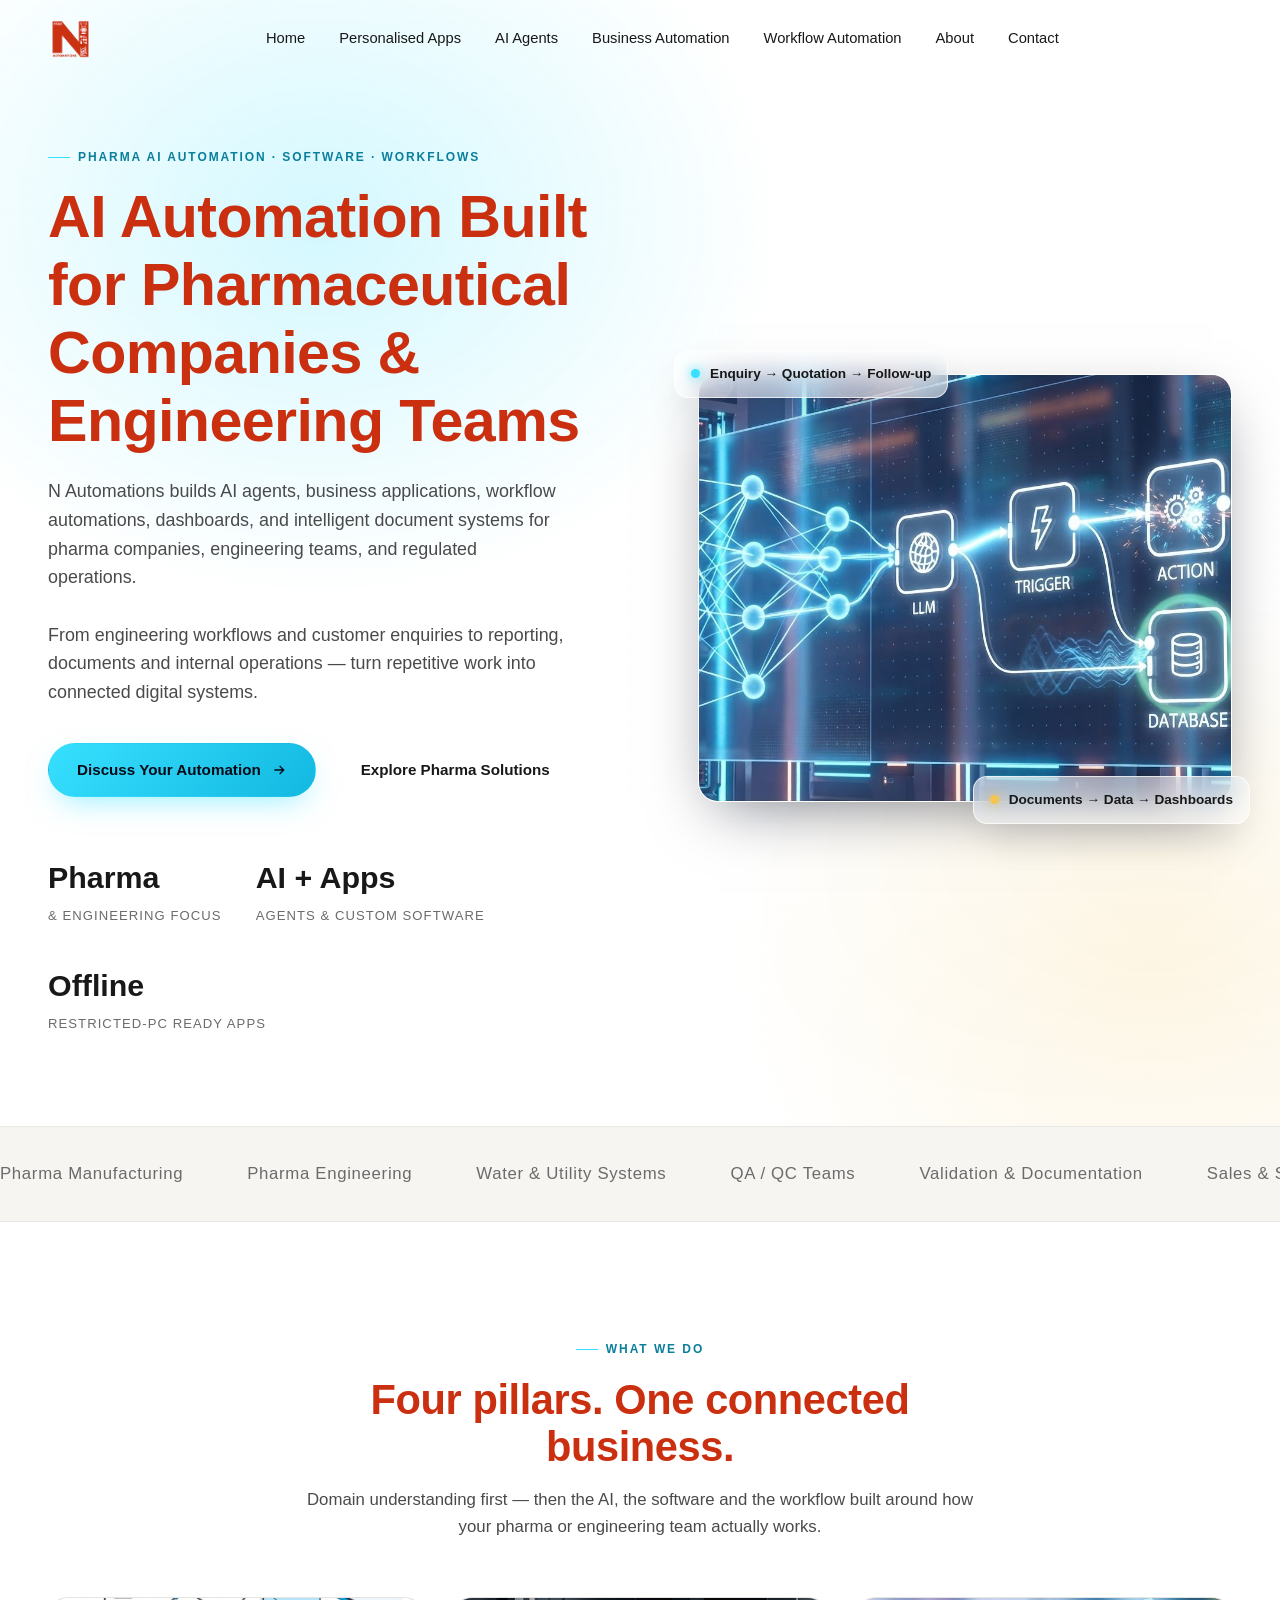
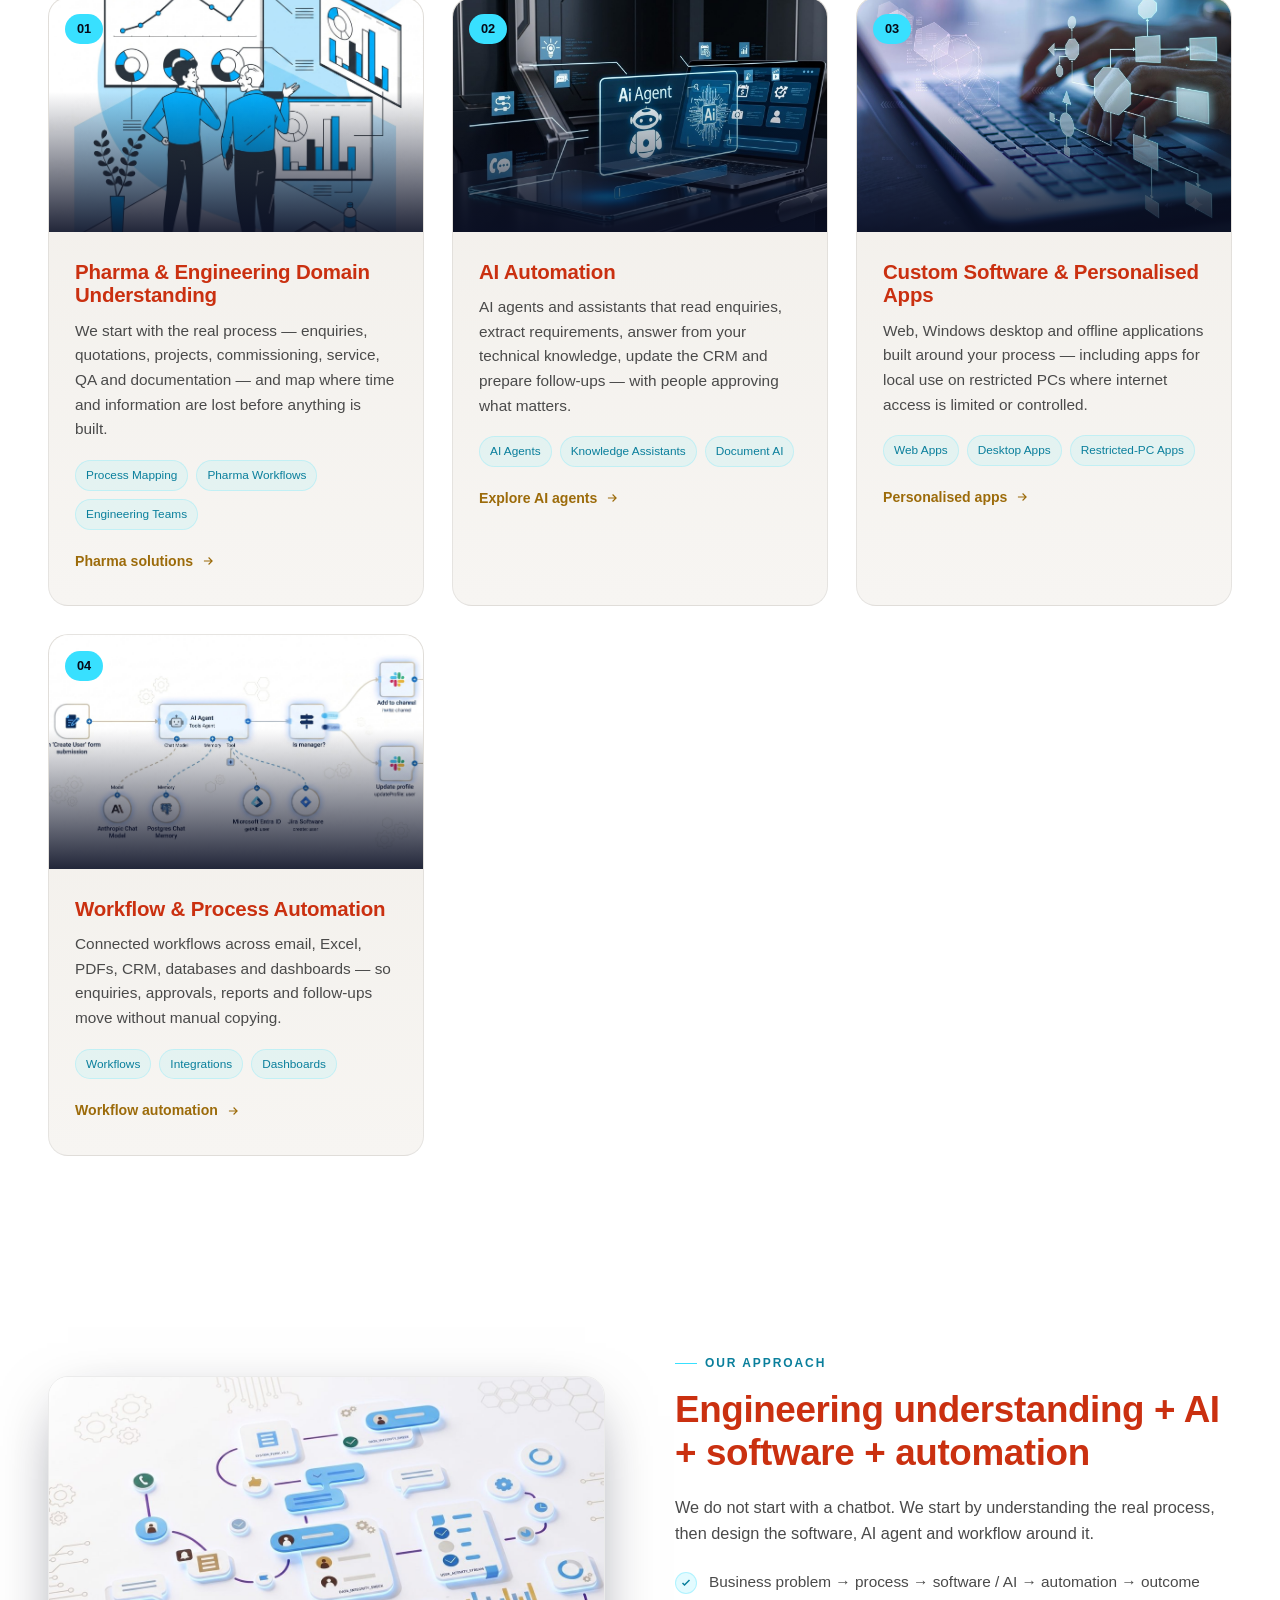
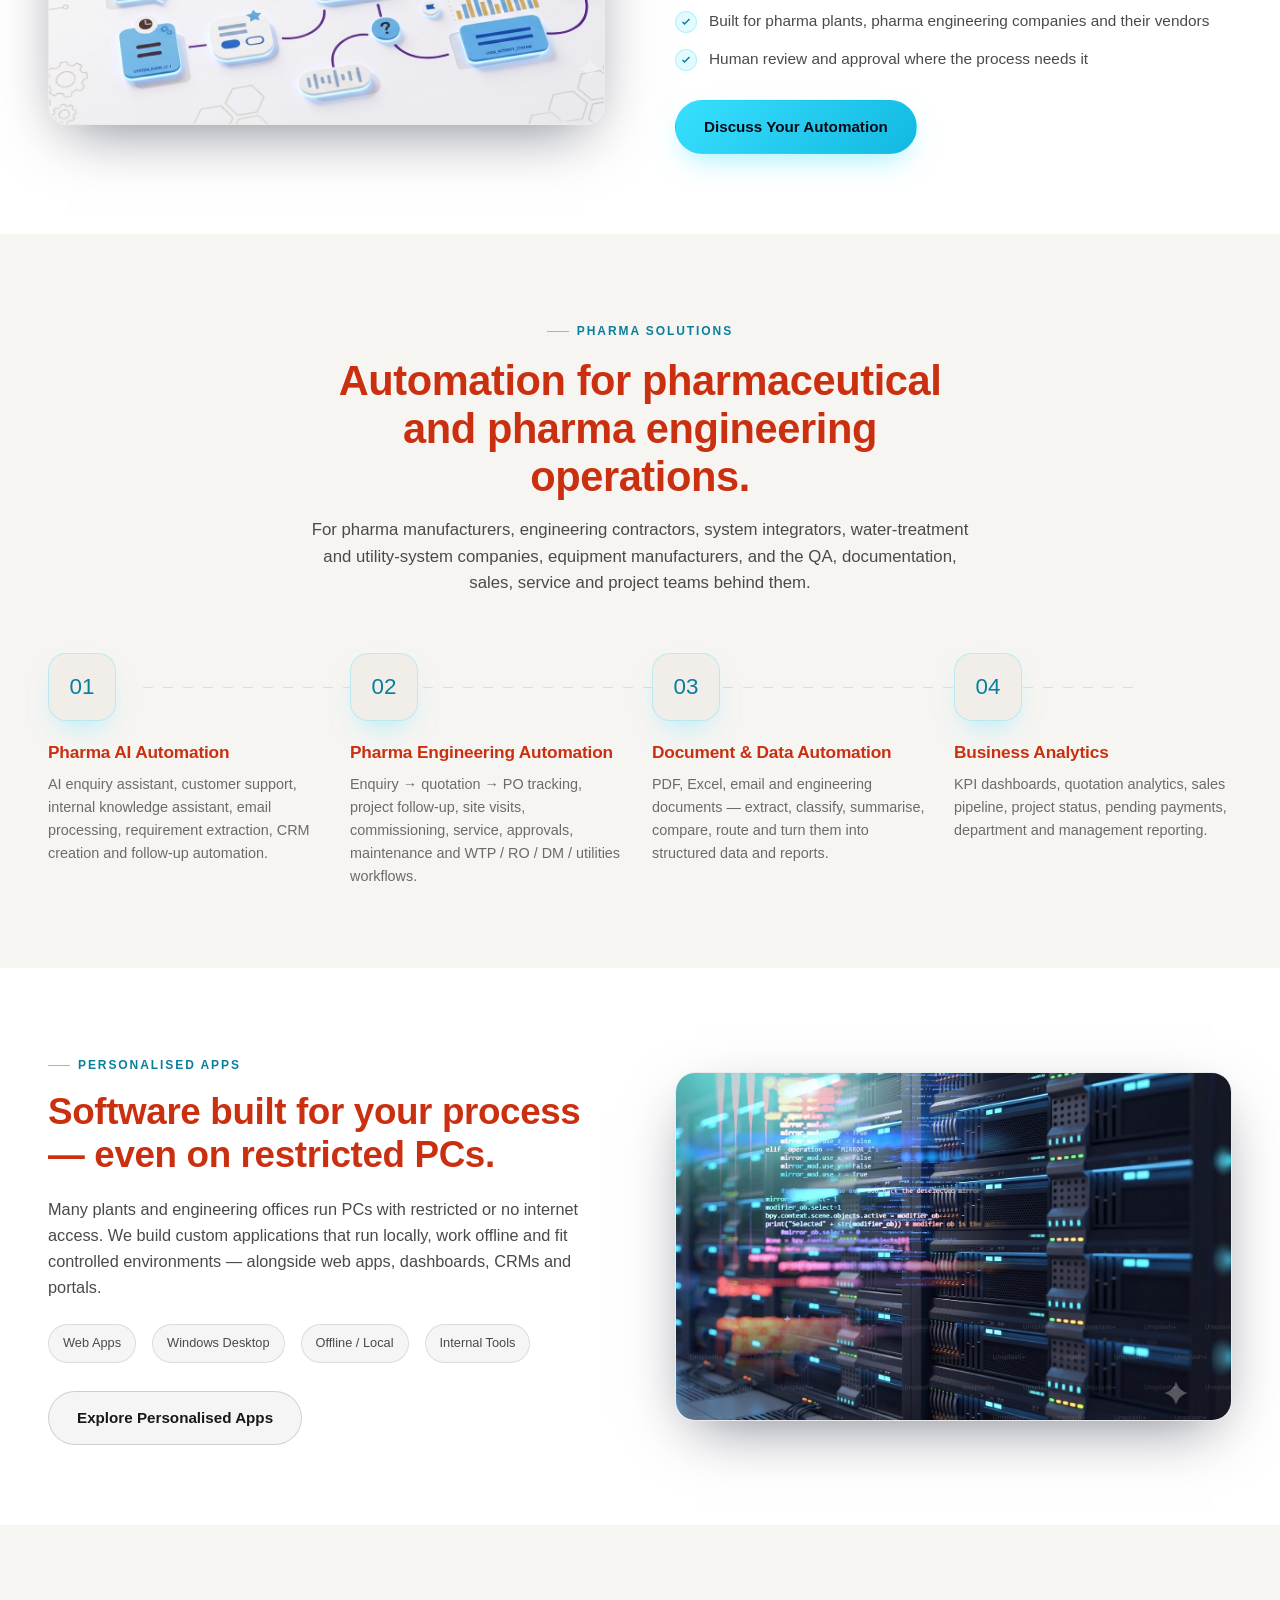
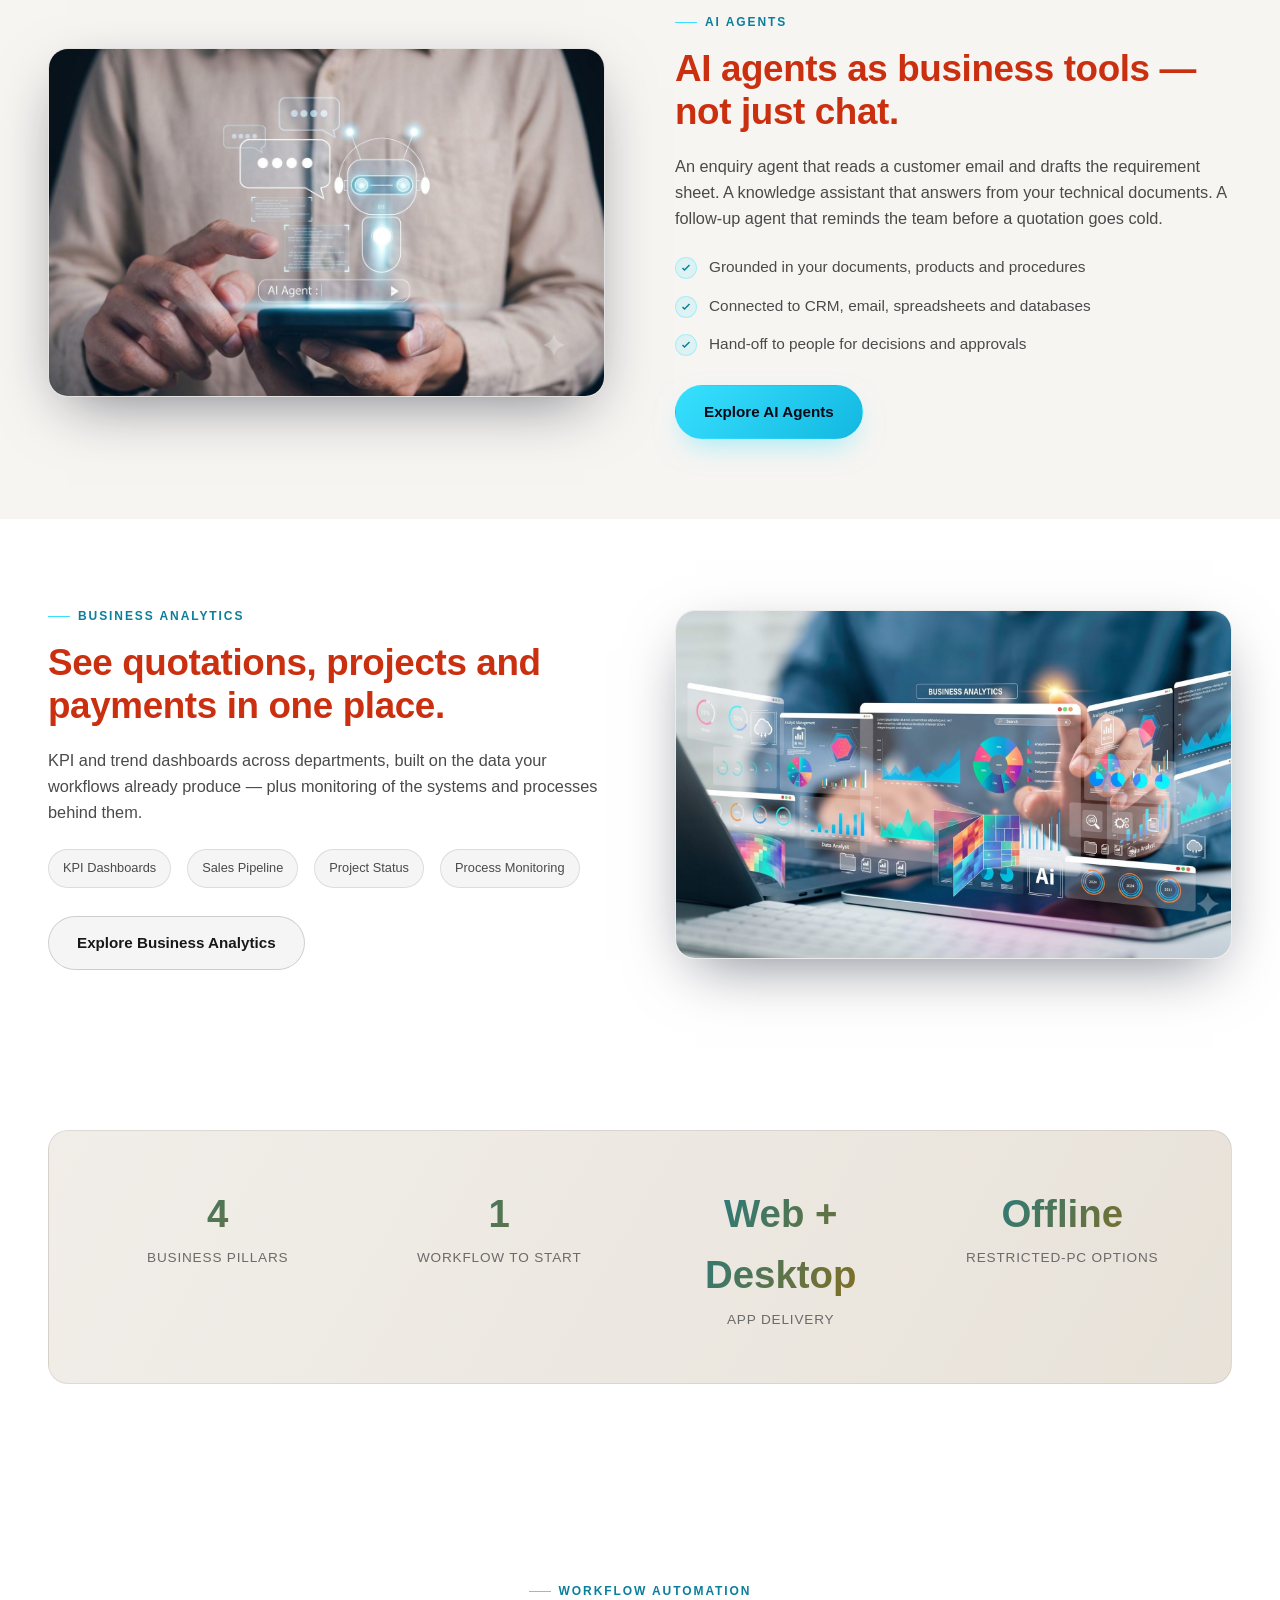
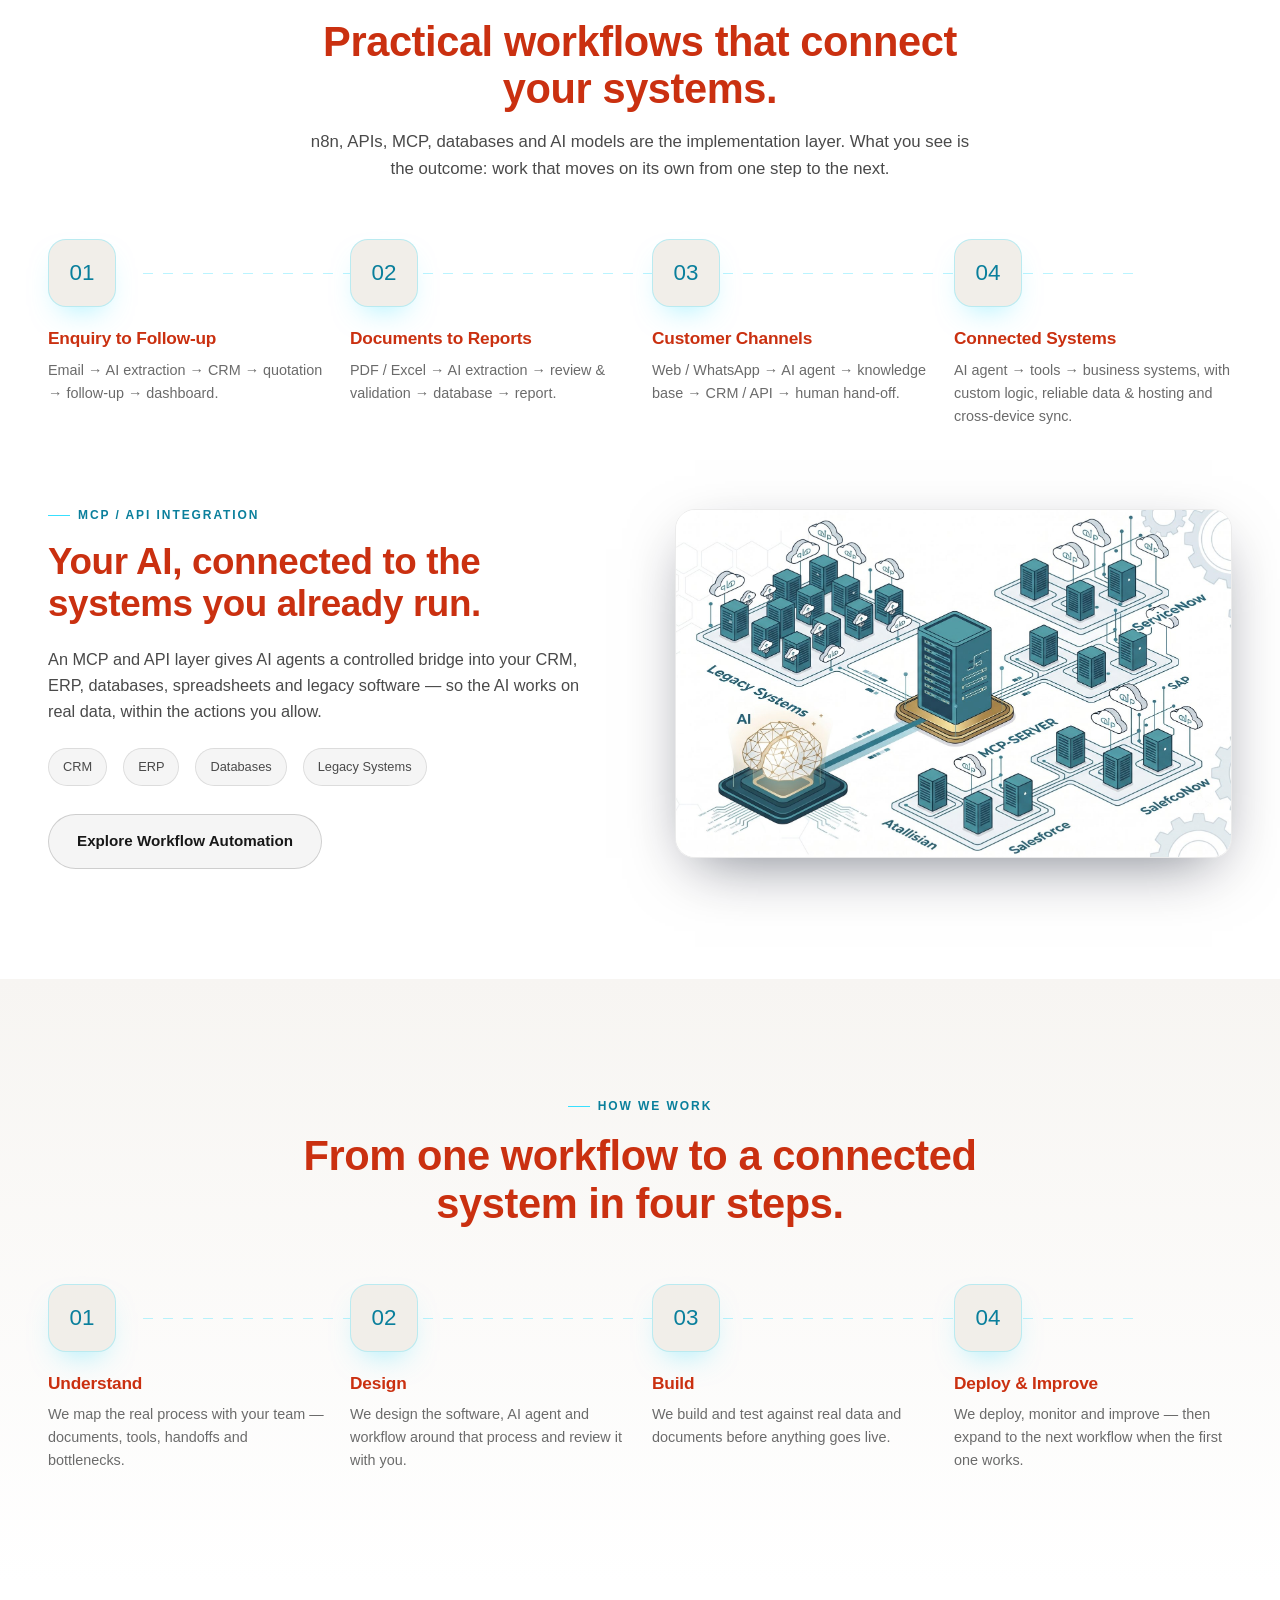
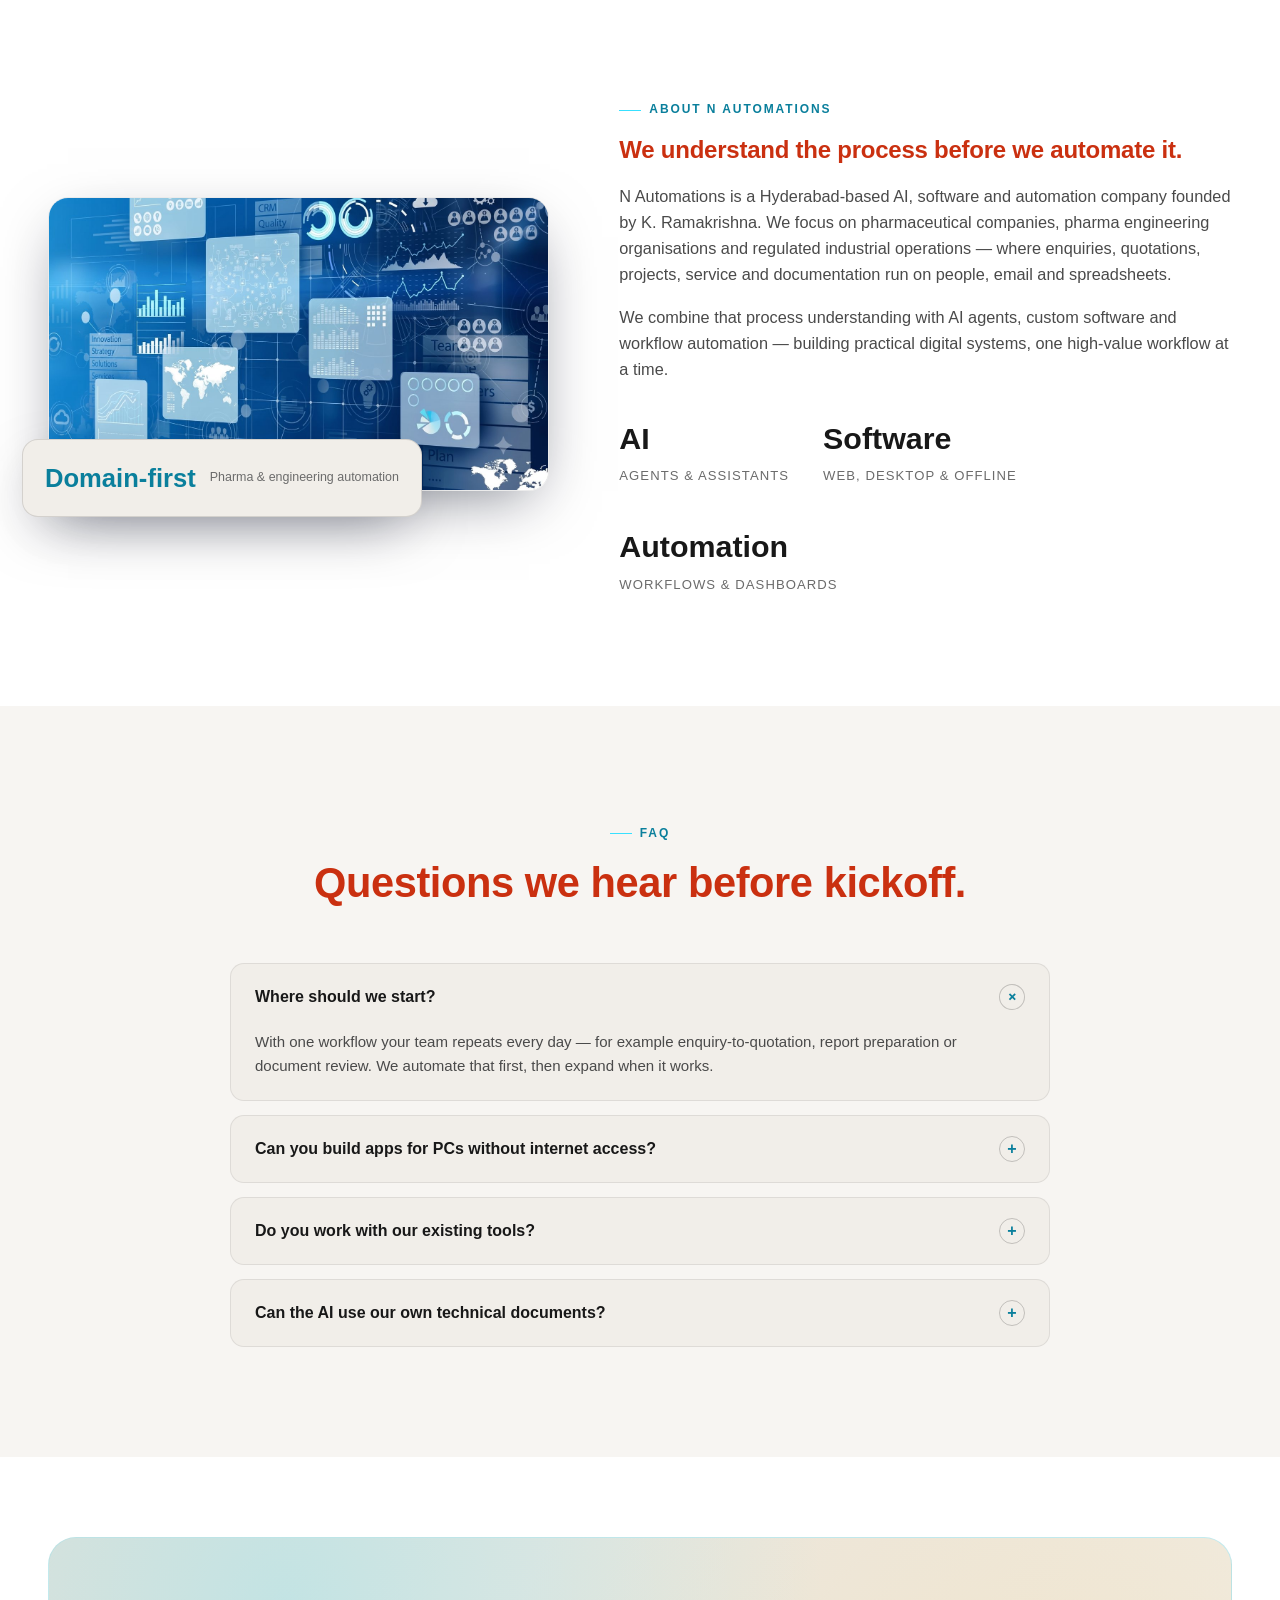
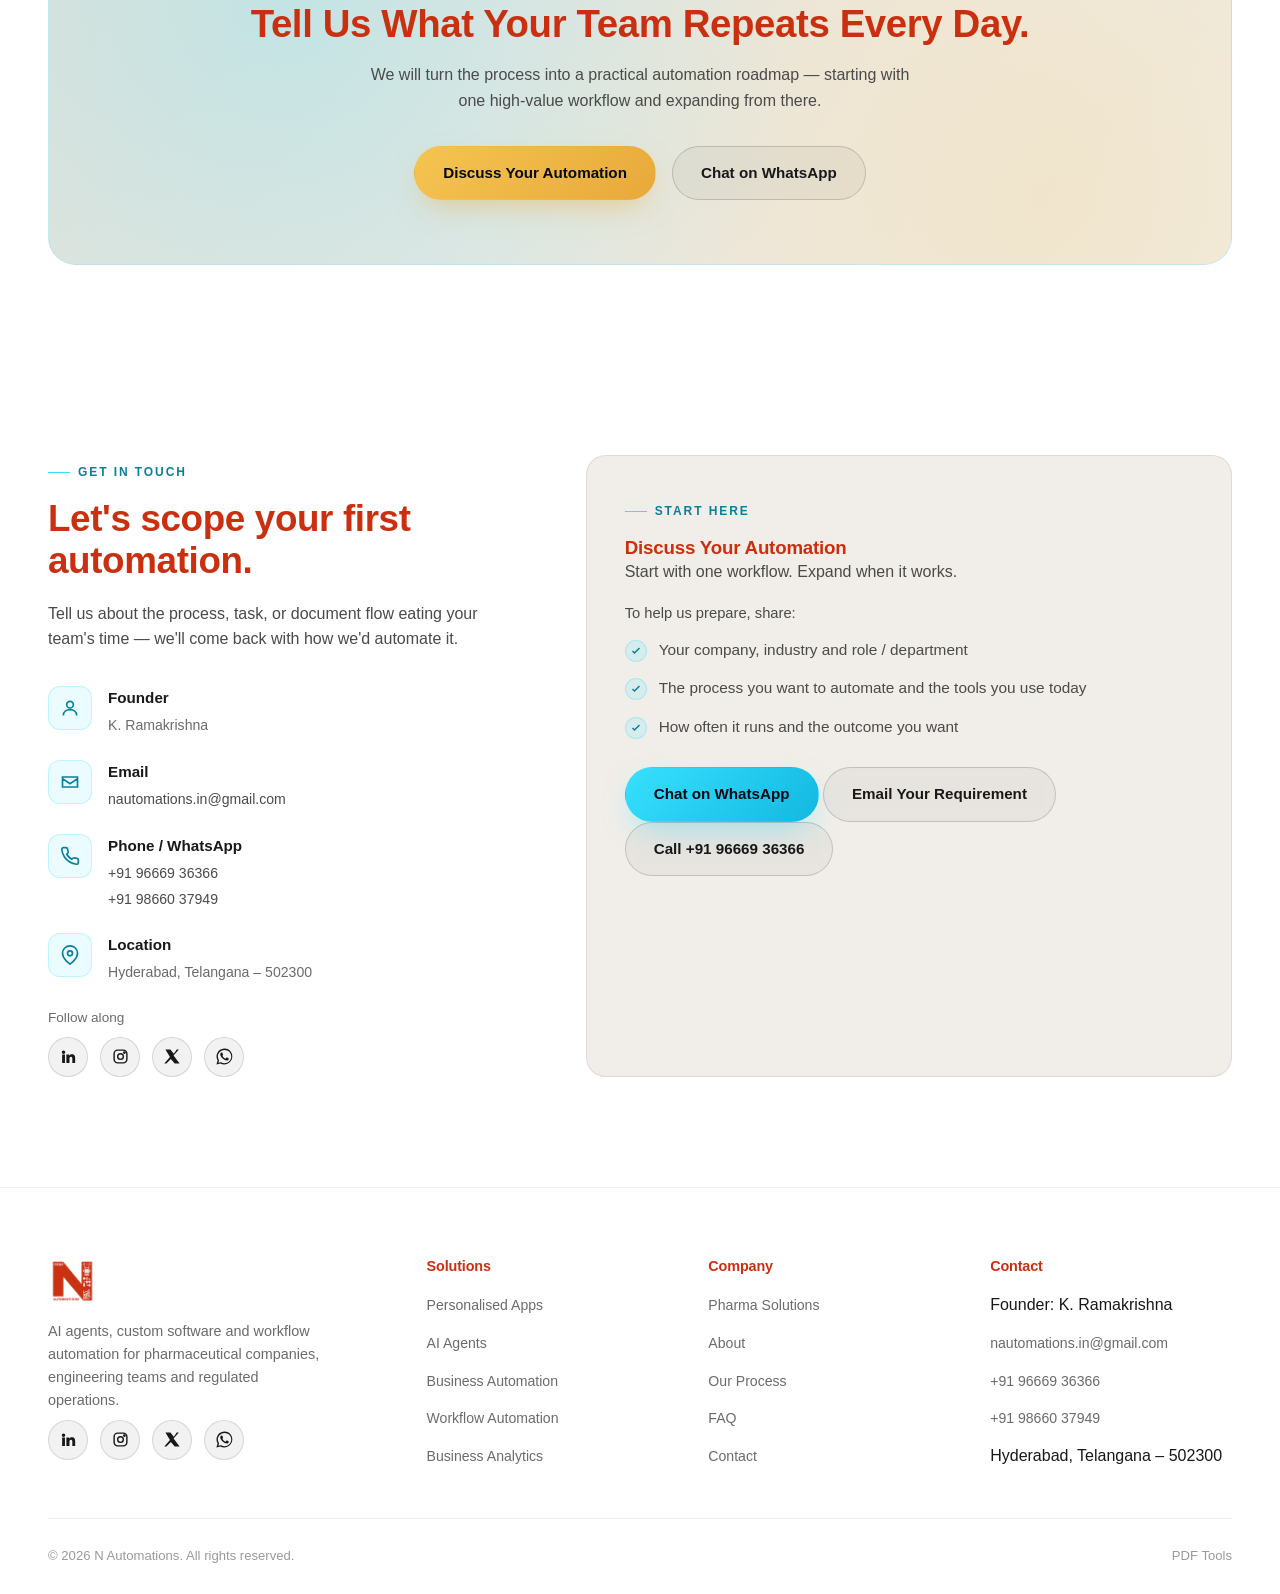
==== index.html @ a7597299 "Website modifications 1.1: pharma positioning, four pillars, Personalised Apps page, contact & socia" ====
<!DOCTYPE html>
<html lang="en">
<head>
<meta charset="UTF-8">
<meta name="viewport" content="width=device-width, initial-scale=1.0">
<title>N Automations — AI Automation &amp; Custom Software for Pharmaceutical Companies &amp; Engineering Teams</title>
<meta name="description" content="N Automations builds AI agents, personalised business applications, workflow automation, document automation and dashboards for pharmaceutical companies, pharma engineering teams and regulated operations. Hyderabad, India.">
<link rel="stylesheet" href="css/style.css">
<link rel="icon" type="image/png" href="assets/images/logo.png">
</head>
<body>

<!-- ===================== NAVBAR ===================== -->
<header class="navbar" id="navbar">
  <div class="container nav-inner">
    <a href="#top" class="brand"><img src="assets/images/logo.png" alt="N Automations" class="brand-logo"></a>
    <nav class="nav-links" id="navLinks">
      <a href="index.html">Home</a>
      <a href="personalised-apps.html">Personalised Apps</a>
      <a href="ai-agents.html">AI Agents</a>
      <a href="business-automation.html">Business Automation</a>
      <a href="workflow-automation.html">Workflow Automation</a>
      <a href="#about">About</a>
      <a href="#contact">Contact</a>
    </nav>
    <div class="nav-cta">
      <button class="nav-toggle" id="navToggle" aria-label="Toggle menu"><span></span><span></span><span></span></button>
    </div>
  </div>
</header>

<!-- ===================== HERO ===================== -->
<section class="hero" id="top">
  <div class="container">
    <div class="hero-grid">
      <div class="hero-copy reveal">
        <div class="eyebrow">Pharma AI Automation · Software · Workflows</div>
        <h1>AI Automation Built for <em>Pharmaceutical Companies</em> &amp; Engineering Teams</h1>
        <p>N Automations builds AI agents, business applications, workflow automations, dashboards, and intelligent document systems for pharma companies, engineering teams, and regulated operations.<br><br>From engineering workflows and customer enquiries to reporting, documents and internal operations — turn repetitive work into connected digital systems.</p>
        <div class="hero-actions">
          <a href="#contact" class="btn btn-primary">Discuss Your Automation <svg viewBox="0 0 24 24" fill="none" stroke="currentColor" stroke-width="2"><path d="M5 12h14M13 6l6 6-6 6"/></svg></a>
          <a href="#pharma" class="btn btn-ghost">Explore Pharma Solutions</a>
        </div>
        <div class="hero-stats">
          <div><strong>Pharma</strong><span>&amp; Engineering Focus</span></div>
          <div><strong>AI + Apps</strong><span>Agents &amp; Custom Software</span></div>
          <div><strong>Offline</strong><span>Restricted-PC Ready Apps</span></div>
        </div>
      </div>
      <div class="hero-visual reveal">
        <div class="hero-card" data-tilt>
          <img src="assets/images/workflows/mcp-server-hero.jpg" alt="Automation pipeline: trigger, AI logic, action and database">
        </div>
        <div class="floating-chip chip-1"><span class="dot"></span> Enquiry → Quotation → Follow-up</div>
        <div class="floating-chip chip-2"><span class="dot" style="background:var(--gold-400);box-shadow:0 0 12px var(--gold-400)"></span> Documents → Data → Dashboards</div>
      </div>
    </div>
  </div>
</section>

<!-- ===================== TRUST STRIP ===================== -->
<div class="trust-strip">
  <div class="trust-track">
    <span>Pharma Manufacturing</span><span>Pharma Engineering</span><span>Water &amp; Utility Systems</span><span>QA / QC Teams</span><span>Validation &amp; Documentation</span><span>Sales &amp; Service Teams</span><span>Project Management</span><span>Industrial Operations</span>
    <span>Pharma Manufacturing</span><span>Pharma Engineering</span><span>Water &amp; Utility Systems</span><span>QA / QC Teams</span><span>Validation &amp; Documentation</span><span>Sales &amp; Service Teams</span><span>Project Management</span><span>Industrial Operations</span>
  </div>
</div>

<!-- ===================== FOUR PILLARS ===================== -->
<section class="services" id="services">
  <div class="container">
    <div class="section-head center reveal">
      <div class="eyebrow" style="justify-content:center">What We Do</div>
      <h2>Four pillars. One connected business.</h2>
      <p>Domain understanding first — then the AI, the software and the workflow built around how your pharma or engineering team actually works.</p>
    </div>

    <div class="service-grid four">
      <div class="service-card reveal" data-tilt>
        <div class="service-media">
          <span class="service-num">01</span>
          <img src="assets/images/business-automation/team-analytics.jpg" alt="Working session mapping a pharma engineering process">
        </div>
        <div class="service-body">
          <h3>Pharma &amp; Engineering Domain Understanding</h3>
          <p>We start with the real process — enquiries, quotations, projects, commissioning, service, QA and documentation — and map where time and information are lost before anything is built.</p>
          <div class="service-tags"><span>Process Mapping</span><span>Pharma Workflows</span><span>Engineering Teams</span></div>
          <a href="#pharma" class="service-link">Pharma solutions <svg viewBox="0 0 24 24" fill="none" stroke="currentColor" stroke-width="2"><path d="M5 12h14M13 6l6 6-6 6"/></svg></a>
        </div>
      </div>

      <div class="service-card reveal" data-tilt>
        <div class="service-media">
          <span class="service-num">02</span>
          <img src="assets/images/ai-agents/agent-hero.jpg" alt="AI agent interface connected to business tools">
        </div>
        <div class="service-body">
          <h3>AI Automation</h3>
          <p>AI agents and assistants that read enquiries, extract requirements, answer from your technical knowledge, update the CRM and prepare follow-ups — with people approving what matters.</p>
          <div class="service-tags"><span>AI Agents</span><span>Knowledge Assistants</span><span>Document AI</span></div>
          <a href="ai-agents.html" class="service-link">Explore AI agents <svg viewBox="0 0 24 24" fill="none" stroke="currentColor" stroke-width="2"><path d="M5 12h14M13 6l6 6-6 6"/></svg></a>
        </div>
      </div>

      <div class="service-card reveal" data-tilt>
        <div class="service-media">
          <span class="service-num">03</span>
          <img src="assets/images/workflows/coding-flow.jpg" alt="Custom business application being developed">
        </div>
        <div class="service-body">
          <h3>Custom Software &amp; Personalised Apps</h3>
          <p>Web, Windows desktop and offline applications built around your process — including apps for local use on restricted PCs where internet access is limited or controlled.</p>
          <div class="service-tags"><span>Web Apps</span><span>Desktop Apps</span><span>Restricted-PC Apps</span></div>
          <a href="personalised-apps.html" class="service-link">Personalised apps <svg viewBox="0 0 24 24" fill="none" stroke="currentColor" stroke-width="2"><path d="M5 12h14M13 6l6 6-6 6"/></svg></a>
        </div>
      </div>

      <div class="service-card reveal" data-tilt>
        <div class="service-media">
          <span class="service-num">04</span>
          <img src="assets/images/workflows/n8n-agent-flow.jpg" alt="Workflow automation graph connecting AI agent, tools and systems">
        </div>
        <div class="service-body">
          <h3>Workflow &amp; Process Automation</h3>
          <p>Connected workflows across email, Excel, PDFs, CRM, databases and dashboards — so enquiries, approvals, reports and follow-ups move without manual copying.</p>
          <div class="service-tags"><span>Workflows</span><span>Integrations</span><span>Dashboards</span></div>
          <a href="workflow-automation.html" class="service-link">Workflow automation <svg viewBox="0 0 24 24" fill="none" stroke="currentColor" stroke-width="2"><path d="M5 12h14M13 6l6 6-6 6"/></svg></a>
        </div>
      </div>
    </div>
  </div>
</section>

<!-- ===================== DIFFERENTIATOR ===================== -->
<section class="section-tight" id="approach">
  <div class="container">
    <div class="split reveal">
      <div class="split-media">
        <img src="assets/images/workflows/system-nodes.jpg" alt="Connected business systems designed around a real process">
      </div>
      <div class="split-copy">
        <div class="eyebrow">Our Approach</div>
        <h2>Engineering understanding + AI + software + automation</h2>
        <p>We do not start with a chatbot. We start by understanding the real process, then design the software, AI agent and workflow around it.</p>
        <ul class="check-list">
          <li><span class="tick"><svg viewBox="0 0 24 24" fill="none" stroke="currentColor" stroke-width="3"><path d="M5 12l4 4 10-10"/></svg></span>Business problem → process → software / AI → automation → outcome</li>
          <li><span class="tick"><svg viewBox="0 0 24 24" fill="none" stroke="currentColor" stroke-width="3"><path d="M5 12l4 4 10-10"/></svg></span>Built for pharma plants, pharma engineering companies and their vendors</li>
          <li><span class="tick"><svg viewBox="0 0 24 24" fill="none" stroke="currentColor" stroke-width="3"><path d="M5 12l4 4 10-10"/></svg></span>Human review and approval where the process needs it</li>
        </ul>
        <a href="#contact" class="btn btn-primary">Discuss Your Automation</a>
      </div>
    </div>
  </div>
</section>

<!-- ===================== PHARMA SOLUTIONS ===================== -->
<section class="section-tight" id="pharma" style="background:var(--navy-900)">
  <div class="container">
    <div class="section-head center reveal">
      <div class="eyebrow" style="justify-content:center">Pharma Solutions</div>
      <h2>Automation for pharmaceutical and pharma engineering operations.</h2>
      <p>For pharma manufacturers, engineering contractors, system integrators, water-treatment and utility-system companies, equipment manufacturers, and the QA, documentation, sales, service and project teams behind them.</p>
    </div>
    <div class="process-grid reveal">
      <div class="process-step" data-tilt><div class="step-num">01</div><h3>Pharma AI Automation</h3><p>AI enquiry assistant, customer support, internal knowledge assistant, email processing, requirement extraction, CRM creation and follow-up automation.</p></div>
      <div class="process-step" data-tilt><div class="step-num">02</div><h3>Pharma Engineering Automation</h3><p>Enquiry → quotation → PO tracking, project follow-up, site visits, commissioning, service, approvals, maintenance and WTP / RO / DM / utilities workflows.</p></div>
      <div class="process-step" data-tilt><div class="step-num">03</div><h3>Document &amp; Data Automation</h3><p>PDF, Excel, email and engineering documents — extract, classify, summarise, compare, route and turn them into structured data and reports.</p></div>
      <div class="process-step" data-tilt><div class="step-num">04</div><h3>Business Analytics</h3><p>KPI dashboards, quotation analytics, sales pipeline, project status, pending payments, department and management reporting.</p></div>
    </div>
  </div>
</section>

<!-- ===================== PERSONALISED APPS ===================== -->
<section class="section-tight" id="personalised-apps">
  <div class="container">
    <div class="split reverse reveal">
      <div class="split-media">
        <img src="assets/images/workflows/data-server.jpg" alt="Local application and data layer running inside a company network">
      </div>
      <div class="split-copy">
        <div class="eyebrow">Personalised Apps</div>
        <h2>Software built for your process — even on restricted PCs.</h2>
        <p>Many plants and engineering offices run PCs with restricted or no internet access. We build custom applications that run locally, work offline and fit controlled environments — alongside web apps, dashboards, CRMs and portals.</p>
        <div class="stack-row">
          <span class="stack-pill">Web Apps</span>
          <span class="stack-pill">Windows Desktop</span>
          <span class="stack-pill">Offline / Local</span>
          <span class="stack-pill">Internal Tools</span>
        </div>
        <div style="margin-top:28px"><a href="personalised-apps.html" class="btn btn-ghost">Explore Personalised Apps</a></div>
      </div>
    </div>
  </div>
</section>

<!-- ===================== AI AGENTS ===================== -->
<section class="section-tight" style="background:var(--navy-900)">
  <div class="container">
    <div class="split reveal">
      <div class="split-media">
        <img src="assets/images/ai-agents/agent-mobile.jpg" alt="AI assistant helping an engineer on a mobile device">
      </div>
      <div class="split-copy">
        <div class="eyebrow">AI Agents</div>
        <h2>AI agents as business tools — not just chat.</h2>
        <p>An enquiry agent that reads a customer email and drafts the requirement sheet. A knowledge assistant that answers from your technical documents. A follow-up agent that reminds the team before a quotation goes cold.</p>
        <ul class="check-list">
          <li><span class="tick"><svg viewBox="0 0 24 24" fill="none" stroke="currentColor" stroke-width="3"><path d="M5 12l4 4 10-10"/></svg></span>Grounded in your documents, products and procedures</li>
          <li><span class="tick"><svg viewBox="0 0 24 24" fill="none" stroke="currentColor" stroke-width="3"><path d="M5 12l4 4 10-10"/></svg></span>Connected to CRM, email, spreadsheets and databases</li>
          <li><span class="tick"><svg viewBox="0 0 24 24" fill="none" stroke="currentColor" stroke-width="3"><path d="M5 12l4 4 10-10"/></svg></span>Hand-off to people for decisions and approvals</li>
        </ul>
        <a href="ai-agents.html" class="btn btn-primary">Explore AI Agents</a>
      </div>
    </div>
  </div>
</section>

<!-- ===================== BUSINESS ANALYTICS ===================== -->
<section class="section-tight" id="business-analysis">
  <div class="container">
    <div class="split reverse reveal">
      <div class="split-media"><img src="assets/images/business-automation/business-analytics.jpg" alt="KPI and trend analysis dashboards across departments"></div>
      <div class="split-copy">
        <div class="eyebrow">Business Analytics</div>
        <h2>See quotations, projects and payments in one place.</h2>
        <p>KPI and trend dashboards across departments, built on the data your workflows already produce — plus monitoring of the systems and processes behind them.</p>
        <div class="stack-row">
          <span class="stack-pill">KPI Dashboards</span>
          <span class="stack-pill">Sales Pipeline</span>
          <span class="stack-pill">Project Status</span>
          <span class="stack-pill">Process Monitoring</span>
        </div>
        <div style="margin-top:28px"><a href="business-automation.html#analysis" class="btn btn-ghost">Explore Business Analytics</a></div>
      </div>
    </div>
  </div>
</section>

<!-- ===================== STATS BAND ===================== -->
<section class="section-tight">
  <div class="container reveal">
    <div class="stats-band">
      <div class="stat-item"><strong>4</strong><span>Business Pillars</span></div>
      <div class="stat-item"><strong>1</strong><span>Workflow to Start</span></div>
      <div class="stat-item"><strong>Web + Desktop</strong><span>App Delivery</span></div>
      <div class="stat-item"><strong>Offline</strong><span>Restricted-PC Options</span></div>
    </div>
  </div>
</section>

<!-- ===================== WORKFLOWS ===================== -->
<section id="workflows">
  <div class="container">
    <div class="section-head center reveal">
      <div class="eyebrow" style="justify-content:center">Workflow Automation</div>
      <h2>Practical workflows that connect your systems.</h2>
      <p>n8n, APIs, MCP, databases and AI models are the implementation layer. What you see is the outcome: work that moves on its own from one step to the next.</p>
    </div>
    <div class="process-grid reveal">
      <div class="process-step" data-tilt><div class="step-num">01</div><h3>Enquiry to Follow-up</h3><p>Email → AI extraction → CRM → quotation → follow-up → dashboard.</p></div>
      <div class="process-step" data-tilt><div class="step-num">02</div><h3>Documents to Reports</h3><p>PDF / Excel → AI extraction → review &amp; validation → database → report.</p></div>
      <div class="process-step" data-tilt><div class="step-num">03</div><h3>Customer Channels</h3><p>Web / WhatsApp → AI agent → knowledge base → CRM / API → human hand-off.</p></div>
      <div class="process-step" data-tilt><div class="step-num">04</div><h3>Connected Systems</h3><p>AI agent → tools → business systems, with custom logic, reliable data &amp; hosting and cross-device sync.</p></div>
    </div>
    <div class="split reverse reveal" style="margin-top:70px">
      <div class="split-media">
        <img src="assets/images/workflows/mcp-integration.jpg" alt="MCP and API layer connecting AI to business systems and legacy software">
      </div>
      <div class="split-copy">
        <div class="eyebrow">MCP / API Integration</div>
        <h2>Your AI, connected to the systems you already run.</h2>
        <p>An MCP and API layer gives AI agents a controlled bridge into your CRM, ERP, databases, spreadsheets and legacy software — so the AI works on real data, within the actions you allow.</p>
        <div class="stack-row">
          <span class="stack-pill">CRM</span>
          <span class="stack-pill">ERP</span>
          <span class="stack-pill">Databases</span>
          <span class="stack-pill">Legacy Systems</span>
        </div>
        <div style="margin-top:28px"><a href="workflow-automation.html" class="btn btn-ghost">Explore Workflow Automation</a></div>
      </div>
    </div>
  </div>
</section>

<!-- ===================== PROCESS ===================== -->
<section class="process" id="process">
  <div class="container">
    <div class="section-head center reveal">
      <div class="eyebrow" style="justify-content:center">How We Work</div>
      <h2>From one workflow to a connected system in four steps.</h2>
    </div>
    <div class="process-grid reveal">
      <div class="process-step">
        <div class="step-num">01</div>
        <h3>Understand</h3>
        <p>We map the real process with your team — documents, tools, handoffs and bottlenecks.</p>
      </div>
      <div class="process-step">
        <div class="step-num">02</div>
        <h3>Design</h3>
        <p>We design the software, AI agent and workflow around that process and review it with you.</p>
      </div>
      <div class="process-step">
        <div class="step-num">03</div>
        <h3>Build</h3>
        <p>We build and test against real data and documents before anything goes live.</p>
      </div>
      <div class="process-step">
        <div class="step-num">04</div>
        <h3>Deploy &amp; Improve</h3>
        <p>We deploy, monitor and improve — then expand to the next workflow when the first one works.</p>
      </div>
    </div>
  </div>
</section>

<!-- ===================== ABOUT ===================== -->
<section id="about">
  <div class="container">
    <div class="about-grid reveal">
      <div class="about-media">
        <img src="assets/images/business-automation/data-mosaic.jpg" alt="Connected data and dashboards for engineering operations">
        <div class="about-badge">
          <strong>Domain-first</strong>
          <span>Pharma &amp; engineering automation</span>
        </div>
      </div>
      <div class="about-copy">
        <div class="eyebrow">About N Automations</div>
        <h2>We understand the process before we automate it.</h2>
        <p style="color:var(--ink-300);margin-top:20px;font-size:1.02rem">N Automations is a Hyderabad-based AI, software and automation company founded by K. Ramakrishna. We focus on pharmaceutical companies, pharma engineering organisations and regulated industrial operations — where enquiries, quotations, projects, service and documentation run on people, email and spreadsheets.</p>
        <p style="color:var(--ink-300);margin-top:16px;font-size:1.02rem">We combine that process understanding with AI agents, custom software and workflow automation — building practical digital systems, one high-value workflow at a time.</p>
        <div class="hero-stats" style="margin-top:32px">
          <div><strong>AI</strong><span>Agents &amp; Assistants</span></div>
          <div><strong>Software</strong><span>Web, Desktop &amp; Offline</span></div>
          <div><strong>Automation</strong><span>Workflows &amp; Dashboards</span></div>
        </div>
      </div>
    </div>
  </div>
</section>

<!-- ===================== FAQ ===================== -->
<section class="faq" id="faq">
  <div class="container">
    <div class="section-head center reveal">
      <div class="eyebrow" style="justify-content:center">FAQ</div>
      <h2>Questions we hear before kickoff.</h2>
    </div>
    <div class="faq-list reveal">
      <div class="faq-item open">
        <div class="faq-q">Where should we start? <span class="plus">+</span></div>
        <div class="faq-a"><p>With one workflow your team repeats every day — for example enquiry-to-quotation, report preparation or document review. We automate that first, then expand when it works.</p></div>
      </div>
      <div class="faq-item">
        <div class="faq-q">Can you build apps for PCs without internet access? <span class="plus">+</span></div>
        <div class="faq-a"><p>Yes. We build applications that can run locally and offline on restricted PCs, designed around your IT constraints. The deployment approach is agreed with your team for each project.</p></div>
      </div>
      <div class="faq-item">
        <div class="faq-q">Do you work with our existing tools? <span class="plus">+</span></div>
        <div class="faq-a"><p>Yes — we connect to the email, Excel, CRM, ERP, databases and document folders you already use, rather than asking you to switch platforms.</p></div>
      </div>
      <div class="faq-item">
        <div class="faq-q">Can the AI use our own technical documents? <span class="plus">+</span></div>
        <div class="faq-a"><p>Yes — assistants can be grounded in your documents, products and procedures, and only take the actions you approve during design.</p></div>
      </div>
    </div>
  </div>
</section>

<!-- ===================== CTA BANNER ===================== -->
<section class="section-tight">
  <div class="container reveal">
    <div class="cta-banner">
      <h2>Tell Us What Your Team Repeats Every Day.</h2>
      <p>We will turn the process into a practical automation roadmap — starting with one high-value workflow and expanding from there.</p>
      <div class="cta-actions">
        <a href="#contact" class="btn btn-gold">Discuss Your Automation</a>
        <a href="https://wa.me/919666936366?text=Hi%2C%20I%27m%20interested%20in%20N-Automations%20services" target="_blank" rel="noopener" class="btn btn-ghost">Chat on WhatsApp</a>
      </div>
    </div>
  </div>
</section>

<!-- ===================== CONTACT ===================== -->
<section id="contact">
  <div class="container">
    <div class="contact-grid">
      <div class="contact-info reveal">
        <div class="eyebrow">Get In Touch</div>
        <h2>Let's scope your first automation.</h2>
        <p>Tell us about the process, task, or document flow eating your team's time — we'll come back with how we'd automate it.</p>
        <div class="contact-detail">
          <div class="icon"><svg viewBox="0 0 24 24" width="20" height="20" fill="none" stroke="currentColor" stroke-width="2"><circle cx="12" cy="8" r="4"/><path d="M4 21c0-4.4 3.6-7 8-7s8 2.6 8 7"/></svg></div>
          <div><strong>Founder</strong><span>K. Ramakrishna</span></div>
        </div>
        <div class="contact-detail">
          <div class="icon"><svg viewBox="0 0 24 24" width="20" height="20" fill="none" stroke="currentColor" stroke-width="2"><path d="M3 8l9 6 9-6M3 6h18v12H3z"/></svg></div>
          <div><strong>Email</strong><span><a href="mailto:nautomations.in@gmail.com">nautomations.in@gmail.com</a></span></div>
        </div>
        <div class="contact-detail">
          <div class="icon"><svg viewBox="0 0 24 24" width="20" height="20" fill="none" stroke="currentColor" stroke-width="2"><path d="M22 16.92v3a2 2 0 0 1-2.18 2 19.79 19.79 0 0 1-8.63-3.07 19.5 19.5 0 0 1-6-6 19.79 19.79 0 0 1-3.07-8.67A2 2 0 0 1 4.11 2h3a2 2 0 0 1 2 1.72c.12.9.33 1.79.63 2.650a2 2 0 0 1-.45 2.11L8.09 9.91a16 16 0 0 0 6 6l1.43-1.2a2 2 0 0 1 2.11-.45c.86.3 1.75.51 2.65.63A2 2 0 0 1 22 16.92z"/></svg></div>
          <div><strong>Phone / WhatsApp</strong><span><a href="tel:+919666936366">+91 96669 36366</a><br><a href="tel:+919866037949">+91 98660 37949</a></span></div>
        </div>
        <div class="contact-detail">
          <div class="icon"><svg viewBox="0 0 24 24" width="20" height="20" fill="none" stroke="currentColor" stroke-width="2"><path d="M21 10c0 7-9 13-9 13s-9-6-9-13a9 9 0 0 1 18 0z"/><circle cx="12" cy="10" r="3"/></svg></div>
          <div><strong>Location</strong><span>Hyderabad, Telangana – 502300</span></div>
        </div>
        <p style="margin-top:8px;margin-bottom:0;font-size:.85rem;color:var(--ink-500)">Follow along</p>
        <div class="social-row">
          <a href="https://www.linkedin.com/in/n-automations-undefined-4bb5a7438/" target="_blank" rel="noopener" aria-label="LinkedIn"><svg viewBox="0 0 24 24" fill="currentColor"><path d="M4.98 3.5a2.5 2.5 0 1 1 0 5 2.5 2.5 0 0 1 0-5zM3 9h4v12H3zM9 9h3.8v1.7h.05c.53-.95 1.83-1.95 3.77-1.95 4.03 0 4.78 2.55 4.78 5.87V21h-4v-5.6c0-1.34-.02-3.06-1.87-3.06-1.87 0-2.16 1.45-2.16 2.96V21H9z"/></svg></a>
          <a href="https://www.instagram.com/nautomations.in/" target="_blank" rel="noopener" aria-label="Instagram"><svg viewBox="0 0 24 24" fill="none" stroke="currentColor" stroke-width="2"><rect x="3" y="3" width="18" height="18" rx="5"/><circle cx="12" cy="12" r="4"/><circle cx="17.5" cy="6.5" r="1"/></svg></a>
          <a href="https://x.com/nautomationsin" target="_blank" rel="noopener" aria-label="X (Twitter)"><svg viewBox="0 0 24 24" fill="currentColor"><path d="M18 2h3l-7.5 8.6L22 22h-6.9l-5.4-6.6L3.4 22H0.4l8-9.2L2 2h7l4.9 6z"/></svg></a>
          <a href="https://wa.me/919666936366?text=Hi%2C%20I%27m%20interested%20in%20N-Automations%20services" target="_blank" rel="noopener" aria-label="WhatsApp"><svg viewBox="0 0 24 24" fill="currentColor"><path d="M17.47 14.38c-.3-.15-1.76-.87-2.03-.97-.27-.1-.47-.15-.67.15-.2.3-.77.97-.94 1.17-.17.2-.35.22-.64.07-.3-.15-1.26-.46-2.4-1.48-.89-.79-1.49-1.77-1.66-2.07-.17-.3-.02-.46.13-.61.13-.13.3-.35.45-.52.15-.17.2-.3.3-.5.1-.2.05-.37-.02-.52-.07-.15-.67-1.61-.92-2.2-.24-.58-.49-.5-.67-.51h-.57c-.2 0-.52.07-.79.37-.27.3-1.04 1.02-1.04 2.48s1.07 2.88 1.21 3.08c.15.2 2.1 3.2 5.08 4.49.71.31 1.26.49 1.69.63.71.23 1.36.2 1.87.12.57-.09 1.76-.72 2.01-1.41.25-.69.25-1.29.17-1.41-.07-.12-.27-.2-.57-.35zM12.05 21.5a9.4 9.4 0 0 1-4.79-1.31l-.34-.2-3.56.93.95-3.47-.22-.36a9.4 9.4 0 0 1-1.44-5.01c0-5.2 4.23-9.43 9.43-9.43 2.52 0 4.89.98 6.67 2.77a9.37 9.37 0 0 1 2.76 6.67c0 5.2-4.24 9.43-9.43 9.43zm8.03-17.46A11.28 11.28 0 0 0 12.05.72C5.8.72.7 5.8.7 12.07c0 2 .52 3.95 1.52 5.67L.6 23.28l5.67-1.49a11.3 11.3 0 0 0 5.42 1.38c6.26 0 11.35-5.09 11.35-11.35 0-3.03-1.18-5.88-3.33-8.03z"/></svg></a>
        </div>
      </div>
      <div class="contact-form contact-card reveal">
        <div class="eyebrow">Start Here</div>
        <h3>Discuss Your Automation</h3>
        <p style="color:var(--ink-300)">Start with one workflow. Expand when it works.</p>
        <p style="color:var(--ink-300);margin-top:18px;font-size:.92rem">To help us prepare, share:</p>
        <ul class="check-list" style="margin-top:12px">
          <li><span class="tick"><svg viewBox="0 0 24 24" fill="none" stroke="currentColor" stroke-width="3"><path d="M5 12l4 4 10-10"/></svg></span>Your company, industry and role / department</li>
          <li><span class="tick"><svg viewBox="0 0 24 24" fill="none" stroke="currentColor" stroke-width="3"><path d="M5 12l4 4 10-10"/></svg></span>The process you want to automate and the tools you use today</li>
          <li><span class="tick"><svg viewBox="0 0 24 24" fill="none" stroke="currentColor" stroke-width="3"><path d="M5 12l4 4 10-10"/></svg></span>How often it runs and the outcome you want</li>
        </ul>
        <div class="card-actions">
          <a href="https://wa.me/919666936366?text=Hi%2C%20I%27m%20interested%20in%20N-Automations%20services" target="_blank" rel="noopener" class="btn btn-primary">Chat on WhatsApp</a>
          <a href="mailto:nautomations.in@gmail.com?subject=Automation%20enquiry%20%E2%80%94%20N%20Automations&body=Name:%0D%0ACompany:%0D%0AIndustry:%0D%0ARole / Department:%0D%0A%0D%0AWhat process do you want to automate?%0D%0A%0D%0ACurrent tools:%0D%0AApproximate workflow volume / frequency:%0D%0ADesired outcome:%0D%0A" class="btn btn-ghost">Email Your Requirement</a>
          <a href="tel:+919666936366" class="btn btn-ghost">Call +91 96669 36366</a>
        </div>
      </div>
    </div>
  </div>
</section>

<footer>
  <div class="container">
    <div class="footer-grid">
      <div class="footer-brand">
        <a href="index.html" class="brand"><img src="assets/images/logo.png" alt="N Automations" class="brand-logo footer-logo"></a>
        <p>AI agents, custom software and workflow automation for pharmaceutical companies, engineering teams and regulated operations.</p>
        <div class="social-row">
          <a href="https://www.linkedin.com/in/n-automations-undefined-4bb5a7438/" target="_blank" rel="noopener" aria-label="LinkedIn"><svg viewBox="0 0 24 24" fill="currentColor"><path d="M4.98 3.5a2.5 2.5 0 1 1 0 5 2.5 2.5 0 0 1 0-5zM3 9h4v12H3zM9 9h3.8v1.7h.05c.53-.95 1.83-1.95 3.77-1.95 4.03 0 4.78 2.55 4.78 5.87V21h-4v-5.6c0-1.34-.02-3.06-1.87-3.06-1.87 0-2.16 1.45-2.16 2.96V21H9z"/></svg></a>
          <a href="https://www.instagram.com/nautomations.in/" target="_blank" rel="noopener" aria-label="Instagram"><svg viewBox="0 0 24 24" fill="none" stroke="currentColor" stroke-width="2"><rect x="3" y="3" width="18" height="18" rx="5"/><circle cx="12" cy="12" r="4"/><circle cx="17.5" cy="6.5" r="1"/></svg></a>
          <a href="https://x.com/nautomationsin" target="_blank" rel="noopener" aria-label="X (Twitter)"><svg viewBox="0 0 24 24" fill="currentColor"><path d="M18 2h3l-7.5 8.6L22 22h-6.9l-5.4-6.6L3.4 22H0.4l8-9.2L2 2h7l4.9 6z"/></svg></a>
          <a href="https://wa.me/919666936366?text=Hi%2C%20I%27m%20interested%20in%20N-Automations%20services" target="_blank" rel="noopener" aria-label="WhatsApp"><svg viewBox="0 0 24 24" fill="currentColor"><path d="M17.47 14.38c-.3-.15-1.76-.87-2.03-.97-.27-.1-.47-.15-.67.15-.2.3-.77.97-.94 1.17-.17.2-.35.22-.64.07-.3-.15-1.26-.46-2.4-1.48-.89-.79-1.49-1.77-1.66-2.07-.17-.3-.02-.46.13-.61.13-.13.3-.35.45-.52.15-.17.2-.3.3-.5.1-.2.05-.37-.02-.52-.07-.15-.67-1.61-.92-2.2-.24-.58-.49-.5-.67-.51h-.57c-.2 0-.52.07-.79.37-.27.3-1.04 1.02-1.04 2.48s1.07 2.88 1.21 3.08c.15.2 2.1 3.2 5.08 4.49.71.31 1.26.49 1.69.63.71.23 1.36.2 1.87.12.57-.09 1.76-.72 2.01-1.41.25-.69.25-1.29.17-1.41-.07-.12-.27-.2-.57-.35zM12.05 21.5a9.4 9.4 0 0 1-4.79-1.31l-.34-.2-3.56.93.95-3.47-.22-.36a9.4 9.4 0 0 1-1.44-5.01c0-5.2 4.23-9.43 9.43-9.43 2.52 0 4.89.98 6.67 2.77a9.37 9.37 0 0 1 2.76 6.67c0 5.2-4.24 9.43-9.43 9.43zm8.03-17.46A11.28 11.28 0 0 0 12.05.72C5.8.72.7 5.8.7 12.07c0 2 .52 3.95 1.52 5.67L.6 23.28l5.67-1.49a11.3 11.3 0 0 0 5.42 1.38c6.26 0 11.35-5.09 11.35-11.35 0-3.03-1.18-5.88-3.33-8.03z"/></svg></a>
        </div>
      </div>
      <div class="footer-col">
        <h4>Solutions</h4>
        <ul>
          <li><a href="personalised-apps.html">Personalised Apps</a></li>
          <li><a href="ai-agents.html">AI Agents</a></li>
          <li><a href="business-automation.html">Business Automation</a></li>
          <li><a href="workflow-automation.html">Workflow Automation</a></li>
          <li><a href="business-automation.html#analysis">Business Analytics</a></li>
        </ul>
      </div>
      <div class="footer-col">
        <h4>Company</h4>
        <ul>
          <li><a href="#pharma">Pharma Solutions</a></li>
          <li><a href="#about">About</a></li>
          <li><a href="#process">Our Process</a></li>
          <li><a href="#faq">FAQ</a></li>
          <li><a href="#contact">Contact</a></li>
        </ul>
      </div>
      <div class="footer-col">
        <h4>Contact</h4>
        <ul>
          <li>Founder: K. Ramakrishna</li>
          <li><a href="mailto:nautomations.in@gmail.com">nautomations.in@gmail.com</a></li>
          <li><a href="tel:+919666936366">+91 96669 36366</a></li>
          <li><a href="tel:+919866037949">+91 98660 37949</a></li>
          <li>Hyderabad, Telangana – 502300</li>
        </ul>
      </div>
    </div>
    <div class="footer-bottom">
      <span>© <span id="year"></span> N Automations. All rights reserved.</span>
      <div class="footer-legal">
        <a href="/pdf-tools/">PDF Tools</a>
      </div>
    </div>
  </div>
</footer>

<button class="to-top" id="toTop" aria-label="Back to top">
  <svg viewBox="0 0 24 24" width="20" height="20" fill="none" stroke="currentColor" stroke-width="2"><path d="M12 19V5M5 12l7-7 7 7"/></svg>
</button>

<script src="js/script.js"></script>
</body>
</html>
---- css/style.css ----
/* ===================== N Automations — Stylesheet ===================== */

:root{
  --navy-950:#ffffff;
  --navy-900:#f7f5f2;
  --navy-800:#f1eee9;
  --navy-700:#e8e2d9;
  --navy-600:#ded5c8;
  --cyan-400:#38e0ff;
  --cyan-300:#0a7f9c;
  --cyan-500:#12b8e0;
  --gold-400:#f5c451;
  --gold-500:#e8a93a;
  --gold-text:#9c6b0a;
  --ink-100:#181818;
  --ink-300:#4a4a4a;
  --ink-500:#6b6b6b;
  --ink-700:#9a9a9a;
  --white:#ffffff;
  --ink-dark:#060a17;
  --brand-red:#ca3010;
  --radius-lg:20px;
  --radius-md:14px;
  --radius-sm:8px;
  --shadow-soft:0 20px 60px -20px rgba(4,10,30,.55);
  --shadow-glow:0 0 0 1px rgba(56,224,255,.15), 0 20px 60px -20px rgba(18,184,224,.35);
  --maxw:1240px;
  --font-head: 'Calibri', 'Segoe UI', sans-serif;
  --font-body: 'Calibri', 'Segoe UI', sans-serif;
}

*,*::before,*::after{box-sizing:border-box;}
html{scroll-behavior:smooth;}
body{
  margin:0;
  font-family:var(--font-body);
  background:var(--navy-950);
  color:var(--ink-100);
  line-height:1.6;
  -webkit-font-smoothing:antialiased;
  overflow-x:hidden;
}
img,video{max-width:100%;display:block;}
a{color:inherit;text-decoration:none;}
ul{list-style:none;margin:0;padding:0;}
h1,h2,h3,h4{font-family:var(--font-head);line-height:1.15;margin:0;font-weight:700;letter-spacing:-.01em;color:var(--brand-red);}
p{margin:0;}
button{font-family:inherit;cursor:pointer;}

.container{
  width:100%;
  max-width:var(--maxw);
  margin:0 auto;
  padding:0 28px;
}

.eyebrow{
  display:inline-flex;
  align-items:center;
  gap:8px;
  font-size:.75rem;
  letter-spacing:.16em;
  text-transform:uppercase;
  color:var(--cyan-300);
  font-weight:600;
  margin-bottom:16px;
}
.eyebrow::before{
  content:"";
  width:22px;height:1px;
  background:var(--cyan-400);
  display:inline-block;
}

.section-head{
  max-width:680px;
  margin:0 0 56px;
}
.section-head.center{margin-left:auto;margin-right:auto;text-align:center;}
.section-head h2{
  font-size:clamp(1.8rem,3.6vw,2.6rem);
}
.section-head p{
  margin-top:16px;
  color:var(--ink-300);
  font-size:1.05rem;
}

section{position:relative;padding:110px 0;}
.section-tight{padding:80px 0;}

/* ---------- Buttons ---------- */
.btn{
  display:inline-flex;
  align-items:center;
  gap:10px;
  padding:14px 28px;
  border-radius:999px;
  font-weight:600;
  font-size:.95rem;
  border:1px solid transparent;
  transition:transform .25s ease, box-shadow .25s ease, background .25s ease, color .25s ease;
  white-space:nowrap;
}
.btn-primary{
  background:linear-gradient(135deg,var(--cyan-400),var(--cyan-500));
  color:var(--ink-dark);
  box-shadow:0 12px 30px -10px rgba(56,224,255,.55);
}
.btn-primary:hover{transform:translateY(-2px);box-shadow:0 18px 38px -10px rgba(56,224,255,.7);}
.btn-ghost{
  background:rgba(0,0,0,.04);
  color:var(--ink-100);
  border-color:rgba(0,0,0,.16);
  backdrop-filter:blur(6px);
}
.btn-ghost:hover{background:rgba(0,0,0,.09);transform:translateY(-2px);}
.navbar .btn-ghost,.hero .btn-ghost{
  background:rgba(255,255,255,.35);
  backdrop-filter:blur(10px);
  border-color:rgba(255,255,255,.6);
}
.btn-gold{
  background:linear-gradient(135deg,var(--gold-400),var(--gold-500));
  color:var(--ink-dark);
  box-shadow:0 12px 30px -10px rgba(232,169,58,.55);
}
.btn-gold:hover{transform:translateY(-2px);}
.btn-sm{padding:10px 20px;font-size:.85rem;}
.btn svg{width:16px;height:16px;flex:none;}

/* ---------- Navbar ---------- */
.navbar{
  position:fixed;top:0;left:0;right:0;z-index:1000;
  padding:18px 0;
  transition:background .35s ease, padding .35s ease, box-shadow .35s ease;
}
.navbar.scrolled{
  background:rgba(255,255,255,.72);
  backdrop-filter:blur(16px) saturate(1.4);
  -webkit-backdrop-filter:blur(16px) saturate(1.4);
  padding:12px 0;
  box-shadow:0 12px 30px -18px rgba(0,0,0,.15);
  border-bottom:1px solid rgba(0,0,0,.06);
}
.nav-inner{display:flex;align-items:center;justify-content:space-between;gap:20px;}
.brand{display:flex;align-items:center;gap:10px;font-family:var(--font-head);font-weight:700;font-size:1.2rem;letter-spacing:-.01em;}
.brand-logo{height:42px;width:auto;display:block;}
.footer-logo{height:46px;}
.brand-mark{
  width:38px;height:38px;border-radius:11px;
  background:linear-gradient(135deg,var(--cyan-400),var(--gold-400));
  display:flex;align-items:center;justify-content:center;
  color:var(--navy-950);font-weight:800;font-size:1.05rem;
  box-shadow:0 8px 20px -6px rgba(56,224,255,.6);
}
.brand span{color:var(--cyan-300);}

.nav-links{display:flex;align-items:center;gap:34px;}
.nav-links a{
  font-size:.92rem;font-weight:500;color:var(--ink-100);
  position:relative;padding:6px 0;transition:color .2s ease;
}
.nav-links a:hover{color:var(--brand-red);}
.nav-links a::after{
  content:"";position:absolute;left:0;bottom:0;height:2px;width:0;
  background:var(--cyan-400);transition:width .25s ease;
}
.nav-links a:hover::after{width:100%;}
.nav-cta{display:flex;align-items:center;gap:14px;}
.nav-toggle{
  display:none;flex-direction:column;gap:5px;background:none;border:none;padding:8px;
}
.nav-toggle span{width:24px;height:2px;background:var(--ink-100);border-radius:2px;transition:.3s;}

/* ---------- Hero ---------- */
.hero{
  position:relative;
  min-height:100vh;
  display:flex;
  align-items:center;
  padding-top:140px;
  padding-bottom:90px;
  overflow:hidden;
  isolation:isolate;
}
.hero-video{
  position:absolute;inset:0;width:100%;height:100%;object-fit:cover;z-index:-2;
  filter:saturate(1.05) brightness(.9);
}
.hero::before{
  content:"";position:absolute;inset:0;z-index:-1;
  backdrop-filter:blur(6px) saturate(1.2);
  -webkit-backdrop-filter:blur(6px) saturate(1.2);
  background:
    radial-gradient(ellipse 60% 55% at 25% 20%, rgba(56,224,255,.22), transparent 60%),
    radial-gradient(ellipse 55% 55% at 90% 85%, rgba(245,196,81,.16), transparent 60%),
    linear-gradient(180deg, rgba(255,255,255,.45) 0%, rgba(255,255,255,.62) 55%, var(--navy-950) 100%);
}
.hero-grid{
  display:grid;
  grid-template-columns:1.05fr .95fr;
  gap:60px;
  align-items:center;
}
.hero-copy h1{
  font-size:clamp(2.4rem,5vw,3.7rem);
}
.hero-copy h1 em{
  font-style:normal;
  color:inherit;
}
.hero-copy p{
  margin-top:22px;font-size:1.12rem;color:var(--ink-300);max-width:520px;
}
.hero-actions{display:flex;gap:16px;margin-top:36px;flex-wrap:wrap;}
.hero-stats{
  display:flex;gap:34px;margin-top:56px;flex-wrap:wrap;
}
.hero-stats div strong{
  display:block;font-family:var(--font-head);font-size:1.9rem;color:var(--ink-100);
}
.hero-stats div span{font-size:.82rem;color:var(--ink-500);text-transform:uppercase;letter-spacing:.08em;}

.hero-visual{position:relative;}
.hero-card{
  position:relative;
  border-radius:var(--radius-lg);
  overflow:hidden;
  box-shadow:var(--shadow-soft);
  border:1px solid rgba(255,255,255,.5);
}
.hero-card img{width:100%;height:100%;object-fit:cover;aspect-ratio:4/3.2;}
.floating-chip{
  position:absolute;
  display:flex;align-items:center;gap:10px;
  background:rgba(255,255,255,.55);
  border:1px solid rgba(255,255,255,.7);
  backdrop-filter:blur(14px) saturate(1.3);
  -webkit-backdrop-filter:blur(14px) saturate(1.3);
  padding:12px 16px;border-radius:14px;
  box-shadow:0 18px 40px -14px rgba(20,20,30,.25);
  font-size:.85rem;font-weight:600;color:var(--ink-100);
  animation:float 5s ease-in-out infinite;
}
.floating-chip.chip-1{top:-24px;left:-24px;animation-delay:.2s;}
.floating-chip.chip-2{bottom:-22px;right:-18px;animation-delay:1.1s;}
.floating-chip .dot{width:9px;height:9px;border-radius:50%;background:var(--cyan-400);box-shadow:0 0 12px var(--cyan-400);}
@keyframes float{0%,100%{transform:translateY(0);}50%{transform:translateY(-12px);}}

/* ---------- Marquee / trust strip ---------- */
.trust-strip{
  padding:34px 0;
  border-top:1px solid rgba(0,0,0,.06);
  border-bottom:1px solid rgba(0,0,0,.06);
  overflow:hidden;
  background:var(--navy-900);
}
.trust-track{
  display:flex;gap:64px;white-space:nowrap;
  animation:scrollX 26s linear infinite;
  width:max-content;
}
.trust-track span{
  font-family:var(--font-head);font-size:1.05rem;color:var(--ink-500);
  letter-spacing:.04em;
}
@keyframes scrollX{from{transform:translateX(0);}to{transform:translateX(-50%);}}

/* ---------- Services ---------- */
.services{background:var(--navy-950);}
.service-grid{
  display:grid;
  grid-template-columns:repeat(3,1fr);
  gap:28px;
}
.service-card{
  position:relative;
  border-radius:var(--radius-lg);
  background:linear-gradient(180deg, var(--navy-800), var(--navy-900));
  border:1px solid rgba(0,0,0,.07);
  overflow:hidden;
  transition:transform .35s ease, border-color .35s ease, box-shadow .35s ease;
}
.service-card:hover{transform:translateY(-8px);border-color:rgba(56,224,255,.35);box-shadow:var(--shadow-glow);}
.service-media{aspect-ratio:16/10;overflow:hidden;position:relative;}
.service-media img{width:100%;height:100%;object-fit:cover;transition:transform .6s ease;}
.service-card:hover .service-media img{transform:scale(1.08);}
.service-media::after{
  content:"";position:absolute;inset:0;
  background:linear-gradient(180deg, transparent 40%, rgba(10,15,36,.9) 100%);
}
.service-num{
  position:absolute;top:16px;left:16px;z-index:2;
  font-family:var(--font-head);font-size:.8rem;font-weight:700;
  color:var(--ink-dark);background:var(--cyan-400);
  padding:5px 12px;border-radius:999px;
}
.service-body{padding:28px 26px 32px;}
.service-body h3{font-size:1.28rem;margin-bottom:12px;}
.service-body p{color:var(--ink-300);font-size:.96rem;}
.service-tags{display:flex;flex-wrap:wrap;gap:8px;margin-top:18px;}
.service-tags span{
  font-size:.74rem;padding:5px 10px;border-radius:999px;
  background:rgba(56,224,255,.09);color:var(--cyan-300);
  border:1px solid rgba(56,224,255,.2);
}
.service-link{
  margin-top:20px;display:inline-flex;align-items:center;gap:8px;
  font-size:.88rem;font-weight:600;color:var(--gold-text);
}
.service-link svg{width:14px;height:14px;transition:transform .25s ease;}
.service-card:hover .service-link svg{transform:translateX(4px);}

/* ---------- Split feature (workflows) ---------- */
.split{
  display:grid;grid-template-columns:1fr 1fr;gap:70px;align-items:center;
}
.split.reverse .split-media{order:2;}
.split.reverse .split-copy{order:1;}
.split-media{
  border-radius:var(--radius-lg);overflow:hidden;
  border:1px solid rgba(0,0,0,.08);
  box-shadow:var(--shadow-soft);
  position:relative;
}
.split-media video, .split-media img{width:100%;display:block;object-fit:cover;aspect-ratio:16/10;}
.split-copy h2{font-size:clamp(1.7rem,3.2vw,2.3rem);margin-bottom:20px;}
.split-copy p{color:var(--ink-300);margin-bottom:24px;font-size:1.02rem;}
.check-list{display:flex;flex-direction:column;gap:14px;margin-bottom:28px;}
.check-list li{display:flex;gap:12px;align-items:flex-start;color:var(--ink-300);font-size:.96rem;}
.check-list .tick{
  flex:none;width:22px;height:22px;border-radius:50%;
  background:rgba(56,224,255,.14);color:var(--cyan-300);
  display:flex;align-items:center;justify-content:center;
  border:1px solid rgba(56,224,255,.3);margin-top:2px;
}
.check-list .tick svg{width:12px;height:12px;}

.stack-row{display:flex;align-items:center;gap:16px;flex-wrap:wrap;margin-top:6px;}
.stack-pill{
  display:flex;align-items:center;gap:8px;
  padding:8px 14px;border-radius:999px;
  background:rgba(0,0,0,.04);
  border:1px solid rgba(0,0,0,.1);
  font-size:.8rem;color:var(--ink-300);
}

/* ---------- Process ---------- */
.process{background:linear-gradient(180deg,var(--navy-900),var(--navy-950));}
.process-grid{
  display:grid;grid-template-columns:repeat(4,1fr);gap:24px;
  position:relative;
}
.process-grid::before{
  content:"";position:absolute;top:34px;left:8%;right:8%;height:1px;
  background:repeating-linear-gradient(90deg, rgba(56,224,255,.35) 0 10px, transparent 10px 20px);
  z-index:0;
}
.process-step{position:relative;z-index:1;text-align:left;}
.process-step .step-num{
  width:68px;height:68px;border-radius:18px;
  background:var(--navy-800);border:1px solid rgba(56,224,255,.3);
  display:flex;align-items:center;justify-content:center;
  font-family:var(--font-head);font-size:1.4rem;color:var(--cyan-300);
  margin-bottom:22px;box-shadow:0 14px 30px -14px rgba(56,224,255,.5);
}
.process-step h3{font-size:1.08rem;margin-bottom:10px;}
.process-step p{color:var(--ink-500);font-size:.9rem;}

/* ---------- Stats band ---------- */
.stats-band{
  background:linear-gradient(120deg,var(--navy-800),var(--navy-700));
  border-radius:var(--radius-lg);
  padding:52px 40px;
  display:grid;
  grid-template-columns:repeat(4,1fr);
  gap:24px;
  border:1px solid rgba(0,0,0,.08);
}
.stat-item{text-align:center;}
.stat-item strong{
  display:block;font-family:var(--font-head);font-size:2.4rem;
  background:linear-gradient(120deg,var(--cyan-300),var(--gold-text));
  -webkit-background-clip:text;background-clip:text;color:transparent;
}
.stat-item span{color:var(--ink-500);font-size:.85rem;text-transform:uppercase;letter-spacing:.06em;}

/* ---------- Gallery / workflow showcase ---------- */
.gallery-grid{
  display:grid;
  grid-template-columns:repeat(4,1fr);
  grid-auto-rows:200px;
  gap:18px;
}
.gallery-item{
  position:relative;border-radius:var(--radius-md);overflow:hidden;
  border:1px solid rgba(0,0,0,.07);
}
.gallery-item img{width:100%;height:100%;object-fit:cover;transition:transform .5s ease;}
.gallery-item:hover img{transform:scale(1.06);}
.gallery-item.tall{grid-row:span 2;}
.gallery-item.wide{grid-column:span 2;}
.gallery-caption{
  position:absolute;left:0;right:0;bottom:0;padding:16px;
  background:linear-gradient(180deg,transparent,rgba(6,10,23,.92));
  font-size:.85rem;font-weight:600;color:var(--white);
}

/* ---------- Testimonials ---------- */
.testimonials{background:var(--navy-900);}
.testi-grid{display:grid;grid-template-columns:repeat(3,1fr);gap:26px;}
.testi-card{
  background:var(--navy-800);border:1px solid rgba(0,0,0,.07);
  border-radius:var(--radius-lg);padding:30px 28px;
}
.testi-stars{color:var(--gold-text);font-size:.95rem;margin-bottom:16px;letter-spacing:2px;}
.testi-card p{color:var(--ink-300);font-size:.98rem;margin-bottom:22px;}
.testi-person{display:flex;align-items:center;gap:12px;}
.testi-avatar{
  width:42px;height:42px;border-radius:50%;
  background:linear-gradient(135deg,var(--cyan-400),var(--gold-400));
  display:flex;align-items:center;justify-content:center;
  font-weight:700;color:var(--ink-dark);font-size:.9rem;
}
.testi-person strong{display:block;font-size:.92rem;color:var(--ink-100);}
.testi-person span{font-size:.8rem;color:var(--ink-500);}

/* ---------- Pricing ---------- */
.pricing{background:var(--navy-950);}
.price-grid{display:grid;grid-template-columns:repeat(3,1fr);gap:26px;align-items:stretch;}
.price-card{
  border-radius:var(--radius-lg);
  background:var(--navy-800);border:1px solid rgba(0,0,0,.08);
  padding:36px 30px;display:flex;flex-direction:column;
}
.price-card.featured{
  background:linear-gradient(180deg,var(--navy-700),var(--navy-800));
  border-color:rgba(56,224,255,.4);
  box-shadow:var(--shadow-glow);
  transform:translateY(-10px);
}
.price-badge{
  align-self:flex-start;font-size:.72rem;font-weight:700;
  background:var(--gold-400);color:var(--ink-dark);
  padding:4px 12px;border-radius:999px;margin-bottom:16px;
  text-transform:uppercase;letter-spacing:.05em;
}
.price-card h3{font-size:1.3rem;margin-bottom:10px;}
.price-card .price{font-family:var(--font-head);font-size:2.1rem;color:var(--cyan-300);margin-bottom:6px;}
.price-card .price span{font-size:.9rem;color:var(--ink-500);font-family:var(--font-body);}
.price-card > p{color:var(--ink-500);font-size:.88rem;margin-bottom:24px;}
.price-card ul{display:flex;flex-direction:column;gap:12px;margin-bottom:30px;flex:1;}
.price-card ul li{display:flex;gap:10px;font-size:.9rem;color:var(--ink-300);align-items:flex-start;}
.price-card ul li svg{width:16px;height:16px;color:var(--cyan-400);flex:none;margin-top:2px;}

/* ---------- About ---------- */
.about-grid{display:grid;grid-template-columns:.9fr 1.1fr;gap:70px;align-items:center;}
.about-media{position:relative;}
.about-media img{border-radius:var(--radius-lg);border:1px solid rgba(0,0,0,.08);box-shadow:var(--shadow-soft);}
.about-badge{
  position:absolute;bottom:-26px;left:-26px;
  background:var(--navy-800);border:1px solid rgba(0,0,0,.12);
  border-radius:16px;padding:18px 22px;box-shadow:var(--shadow-soft);
  display:flex;align-items:center;gap:14px;
}
.about-badge strong{font-family:var(--font-head);font-size:1.6rem;color:var(--cyan-300);display:block;}
.about-badge span{font-size:.78rem;color:var(--ink-500);}

/* ---------- FAQ ---------- */
.faq{background:var(--navy-900);}
.faq-list{max-width:820px;margin:0 auto;display:flex;flex-direction:column;gap:14px;}
.faq-item{
  border:1px solid rgba(0,0,0,.08);border-radius:14px;
  background:var(--navy-800);overflow:hidden;
}
.faq-q{
  display:flex;align-items:center;justify-content:space-between;
  padding:20px 24px;cursor:pointer;font-weight:600;color:var(--ink-100);font-size:1rem;
}
.faq-q .plus{
  width:26px;height:26px;border-radius:50%;border:1px solid rgba(0,0,0,.2);
  display:flex;align-items:center;justify-content:center;flex:none;
  transition:transform .3s ease;color:var(--cyan-300);
}
.faq-item.open .faq-q .plus{transform:rotate(45deg);}
.faq-a{max-height:0;overflow:hidden;transition:max-height .35s ease;}
.faq-a p{padding:0 24px 22px;color:var(--ink-300);font-size:.94rem;}

/* ---------- CTA banner ---------- */
.cta-banner{
  background:linear-gradient(120deg,var(--navy-700),var(--navy-800));
  border-radius:28px;
  padding:64px 50px;
  text-align:center;
  position:relative;
  overflow:hidden;
  border:1px solid rgba(56,224,255,.25);
}
.cta-banner::before{
  content:"";position:absolute;inset:0;
  background:radial-gradient(circle at 20% 20%, rgba(56,224,255,.22), transparent 55%),
             radial-gradient(circle at 85% 80%, rgba(245,196,81,.18), transparent 55%);
}
.cta-banner > *{position:relative;z-index:1;}
.cta-banner h2{font-size:clamp(1.7rem,3.4vw,2.4rem);margin-bottom:16px;}
.cta-banner p{color:var(--ink-300);max-width:560px;margin:0 auto 32px;}
.cta-actions{display:flex;gap:16px;justify-content:center;flex-wrap:wrap;}

/* ---------- Contact ---------- */
.contact-grid{display:grid;grid-template-columns:.85fr 1.15fr;gap:60px;}
.contact-info h2{font-size:clamp(1.7rem,3.2vw,2.3rem);margin-bottom:18px;}
.contact-info p{color:var(--ink-300);margin-bottom:34px;}
.contact-detail{display:flex;gap:16px;margin-bottom:22px;align-items:flex-start;}
.contact-detail .icon{
  width:44px;height:44px;border-radius:12px;flex:none;
  background:rgba(56,224,255,.1);border:1px solid rgba(56,224,255,.25);
  display:flex;align-items:center;justify-content:center;color:var(--cyan-300);
}
.contact-detail strong{display:block;color:var(--ink-100);font-size:.95rem;margin-bottom:2px;}
.contact-detail span{color:var(--ink-500);font-size:.88rem;}
.social-row{display:flex;gap:12px;margin-top:8px;}
.social-row a{
  width:40px;height:40px;border-radius:50%;
  background:rgba(0,0,0,.05);border:1px solid rgba(0,0,0,.12);
  display:flex;align-items:center;justify-content:center;transition:.25s;
}
.social-row a:hover{background:var(--cyan-400);color:var(--ink-dark);transform:translateY(-3px);}
.social-row svg{width:17px;height:17px;}

.contact-form{
  background:var(--navy-800);border:1px solid rgba(0,0,0,.08);
  border-radius:var(--radius-lg);padding:38px;
}
.form-row{display:grid;grid-template-columns:1fr 1fr;gap:18px;margin-bottom:18px;}
.field{display:flex;flex-direction:column;gap:8px;}
.field label{font-size:.82rem;color:var(--ink-500);}
.field input, .field textarea, .field select{
  background:var(--navy-900);border:1px solid rgba(0,0,0,.12);
  border-radius:10px;padding:13px 15px;color:var(--ink-100);font-family:inherit;font-size:.92rem;
  transition:border-color .2s ease;
}
.field input:focus, .field textarea:focus, .field select:focus{outline:none;border-color:var(--cyan-400);}
.field textarea{resize:vertical;min-height:110px;}
.form-note{font-size:.78rem;color:var(--ink-700);margin-top:14px;}

/* ---------- Footer ---------- */
footer{background:var(--navy-950);border-top:1px solid rgba(0,0,0,.06);padding:70px 0 28px;}
.footer-grid{
  display:grid;grid-template-columns:1.4fr 1fr 1fr 1fr;gap:40px;
  padding-bottom:50px;border-bottom:1px solid rgba(0,0,0,.06);
}
.footer-brand p{color:var(--ink-500);margin-top:16px;font-size:.9rem;max-width:280px;}
.footer-col h4{font-size:.9rem;margin-bottom:18px;}
.footer-col ul{display:flex;flex-direction:column;gap:12px;}
.footer-col a{color:var(--ink-500);font-size:.88rem;transition:color .2s ease;}
.footer-col a:hover{color:var(--cyan-300);}
.footer-bottom{
  display:flex;justify-content:space-between;align-items:center;
  padding-top:26px;flex-wrap:wrap;gap:12px;
}
.footer-bottom span{color:var(--ink-700);font-size:.82rem;}
.footer-legal{display:flex;gap:22px;}
.footer-legal a{color:var(--ink-700);font-size:.82rem;}
.footer-legal a:hover{color:var(--ink-300);}

/* ---------- Back to top ---------- */
.to-top{
  position:fixed;right:26px;bottom:26px;z-index:900;
  width:48px;height:48px;border-radius:50%;
  background:var(--cyan-400);color:var(--navy-950);
  display:flex;align-items:center;justify-content:center;
  border:none;box-shadow:0 14px 30px -10px rgba(56,224,255,.6);
  opacity:0;pointer-events:none;transform:translateY(10px);
  transition:opacity .3s ease, transform .3s ease;
}
.to-top.show{opacity:1;pointer-events:auto;transform:translateY(0);}

/* ---------- Reveal animation ---------- */
.reveal{opacity:0;transform:translateY(26px);transition:opacity .7s ease, transform .7s ease;}
.reveal.in{opacity:1;transform:translateY(0);}

/* ---------- Responsive ---------- */
@media (max-width:1080px){
  .hero-grid, .split, .split.reverse, .about-grid, .contact-grid{grid-template-columns:1fr;}
  .split.reverse .split-media, .split.reverse .split-copy{order:0;}
  .service-grid, .price-grid, .testi-grid{grid-template-columns:1fr 1fr;}
  .process-grid{grid-template-columns:1fr 1fr;}
  .process-grid::before{display:none;}
  .stats-band{grid-template-columns:1fr 1fr;}
  .gallery-grid{grid-template-columns:repeat(2,1fr);}
  .footer-grid{grid-template-columns:1fr 1fr;}
  .price-card.featured{transform:none;}
}
@media (max-width:760px){
  .nav-links{
    position:fixed;top:0;right:0;height:100vh;width:78%;max-width:320px;
    background:rgba(255,255,255,.92);backdrop-filter:blur(20px);flex-direction:column;justify-content:center;
    align-items:flex-start;padding:40px 34px;gap:26px;
    transform:translateX(100%);transition:transform .35s ease;
    box-shadow:-20px 0 50px rgba(0,0,0,.4);
  }
  .nav-links.open{transform:translateX(0);}
  .nav-toggle{display:flex;}
  .nav-cta .btn-ghost{display:none;}
  .service-grid, .price-grid, .testi-grid, .process-grid, .stats-band, .form-row, .footer-grid{grid-template-columns:1fr;}
  .gallery-grid{grid-template-columns:1fr 1fr;grid-auto-rows:160px;}
  .gallery-item.wide{grid-column:span 1;}
  section{padding:74px 0;}
  .hero{padding-top:120px;}
  .cta-banner{padding:44px 24px;}
  .about-badge{position:static;margin-top:-40px;margin-left:16px;width:fit-content;}
}


/* ===== Expansion: subpages, glass, 3D ===== */
.page-hero{
  position:relative;padding:160px 0 80px;overflow:hidden;
  background:
    radial-gradient(ellipse 50% 60% at 12% 8%, rgba(56,224,255,.16), transparent 60%),
    radial-gradient(ellipse 45% 55% at 92% 92%, rgba(202,48,16,.07), transparent 60%),
    var(--navy-950);
}
.page-hero h1{font-size:clamp(2.2rem,4.5vw,3.2rem);}
.page-hero .lead{color:var(--ink-300);max-width:620px;margin-top:20px;font-size:1.1rem;}
.page-hero .hero-actions{margin-top:32px;display:flex;gap:14px;flex-wrap:wrap;}
.ph-grid{display:grid;grid-template-columns:1.05fr .95fr;gap:60px;align-items:center;}
.glass-panel{
  background:rgba(255,255,255,.5);
  border:1px solid rgba(255,255,255,.75);
  backdrop-filter:blur(16px) saturate(1.3);
  -webkit-backdrop-filter:blur(16px) saturate(1.3);
  border-radius:var(--radius-lg);
  box-shadow:0 30px 70px -30px rgba(20,20,40,.28);
  padding:10px;
}
.glass-panel video,.glass-panel img{display:block;width:100%;border-radius:calc(var(--radius-lg) - 8px);}
.tilt{transform-style:preserve-3d;transition:transform .18s ease;will-change:transform;}
.cube-wrap{display:flex;flex-direction:column;align-items:center;gap:26px;padding:30px 0;}
.cube-scene{width:190px;height:190px;perspective:900px;}
.cube{position:relative;width:100%;height:100%;transform-style:preserve-3d;animation:spinCube 16s linear infinite;}
.cube span{
  position:absolute;inset:0;border-radius:12px;
  border:1.5px solid rgba(202,48,16,.4);
  background:linear-gradient(135deg, rgba(56,224,255,.12), rgba(255,255,255,.4));
  backdrop-filter:blur(3px);
  display:flex;align-items:center;justify-content:center;
  font-family:var(--font-head);font-weight:700;font-size:1.05rem;color:var(--brand-red);
  box-shadow:inset 0 0 30px rgba(56,224,255,.08);
}
@keyframes spinCube{from{transform:rotateX(-16deg) rotateY(0deg)}to{transform:rotateX(-16deg) rotateY(360deg)}}
.cube-caption{font-size:.85rem;color:var(--ink-500);text-align:center;}
.page-hero .section-head.center h1{margin-top:14px;}
.contact-detail a{color:var(--ink-300);}
.contact-detail a:hover{color:var(--brand-red);}
@media (max-width:900px){
  .ph-grid{grid-template-columns:1fr;gap:40px;}
  .page-hero{padding:130px 0 60px;}
}
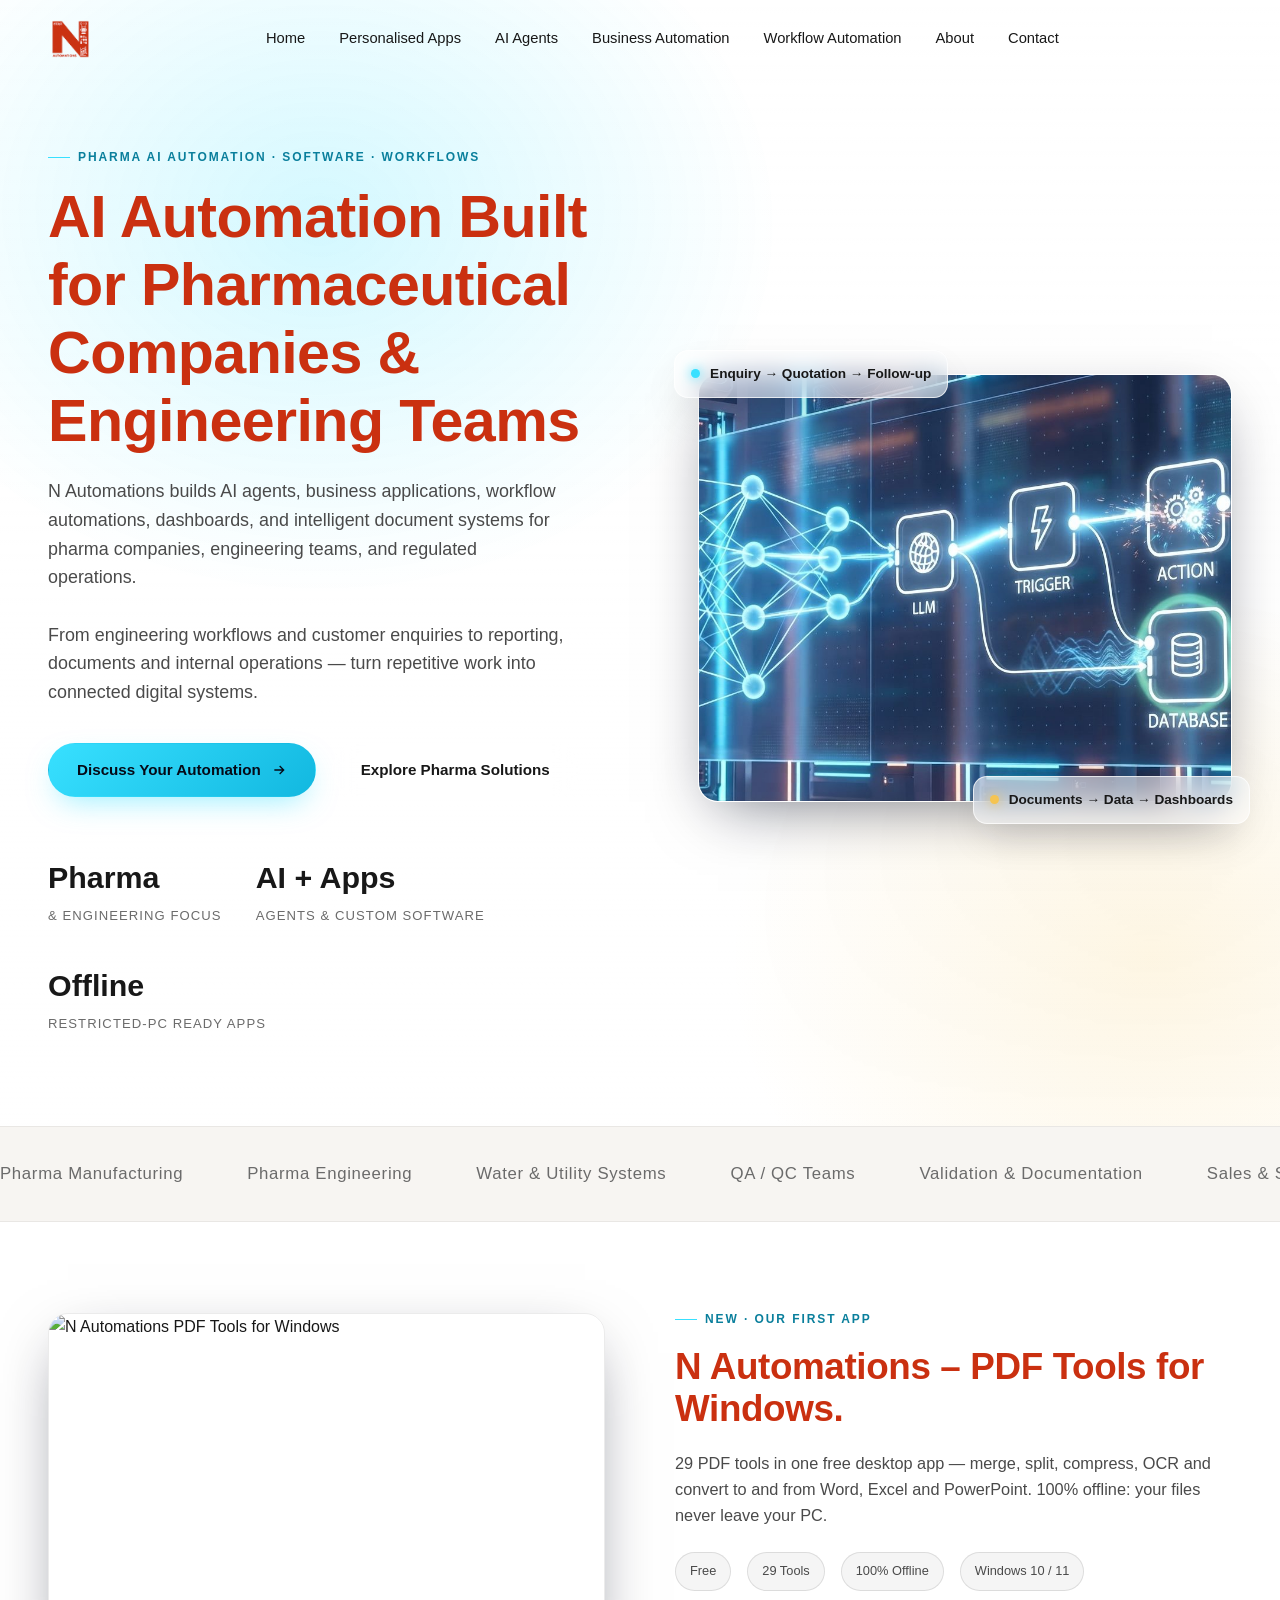
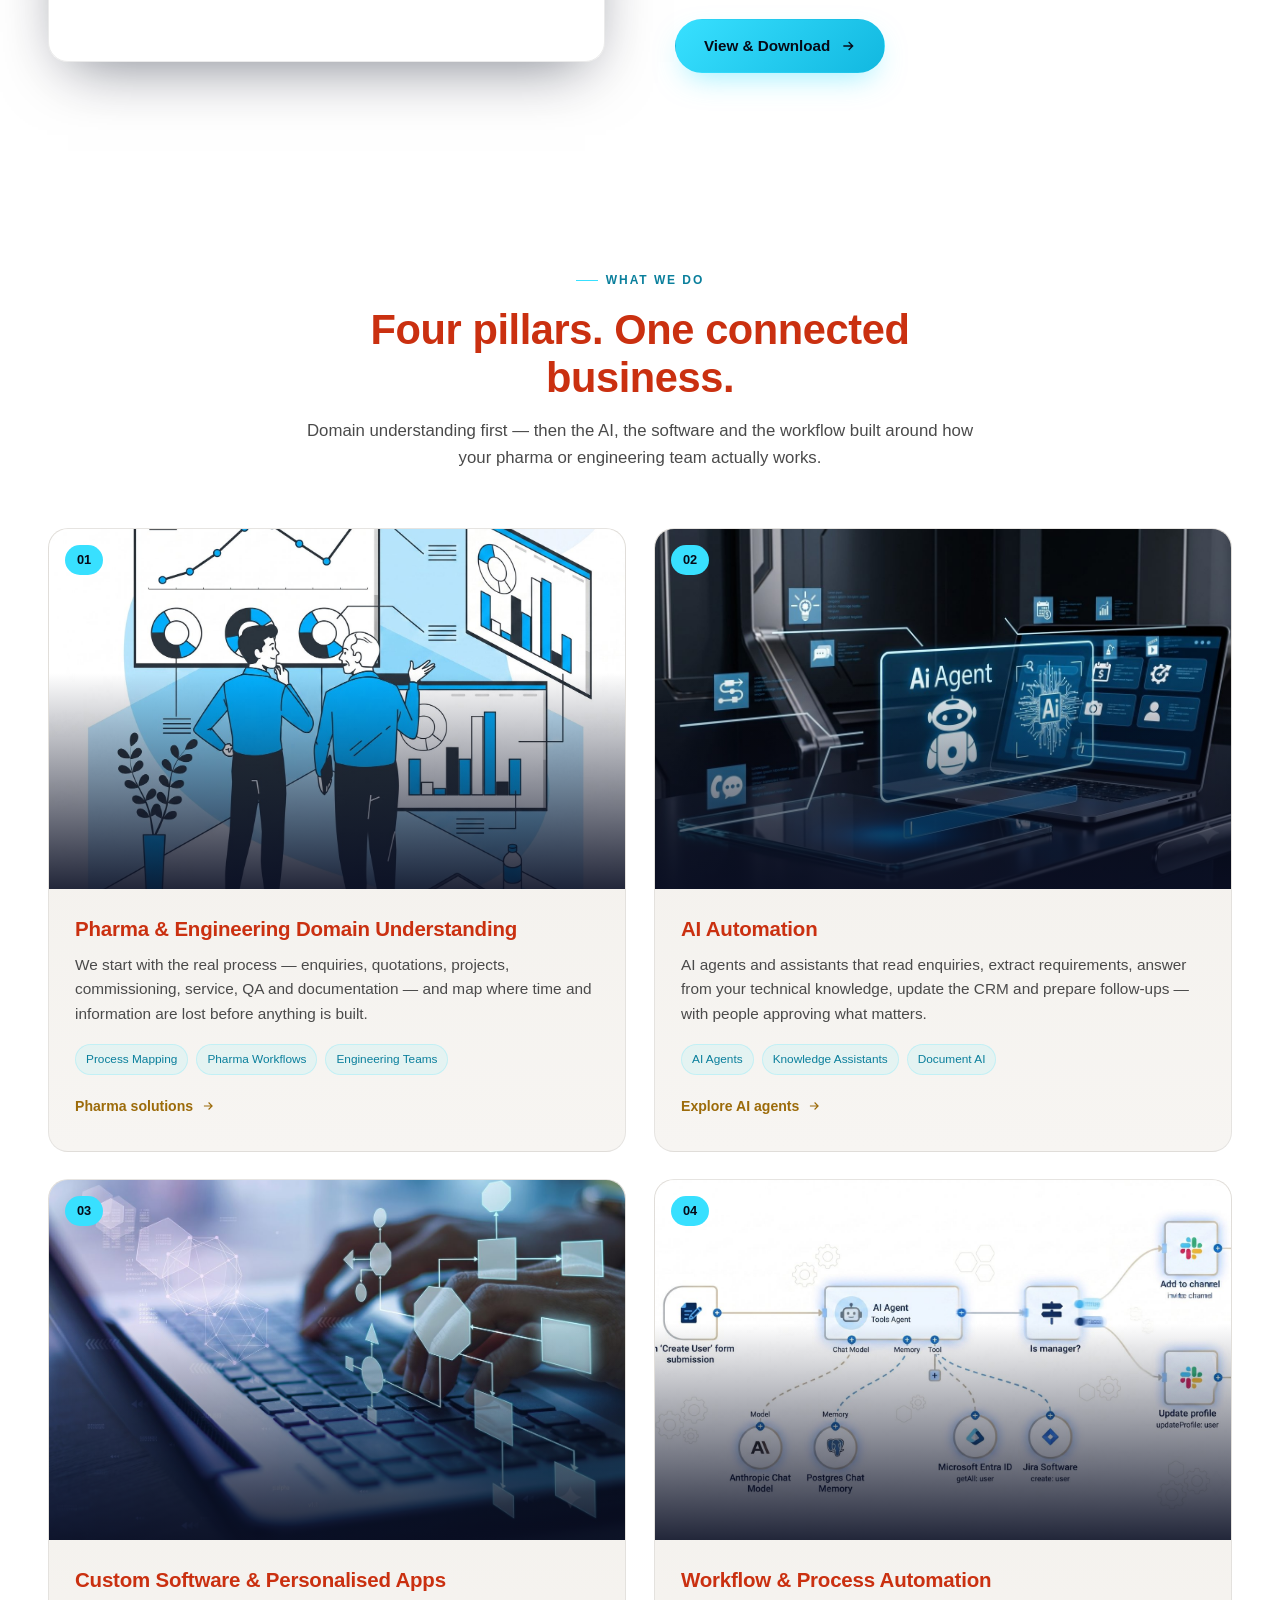
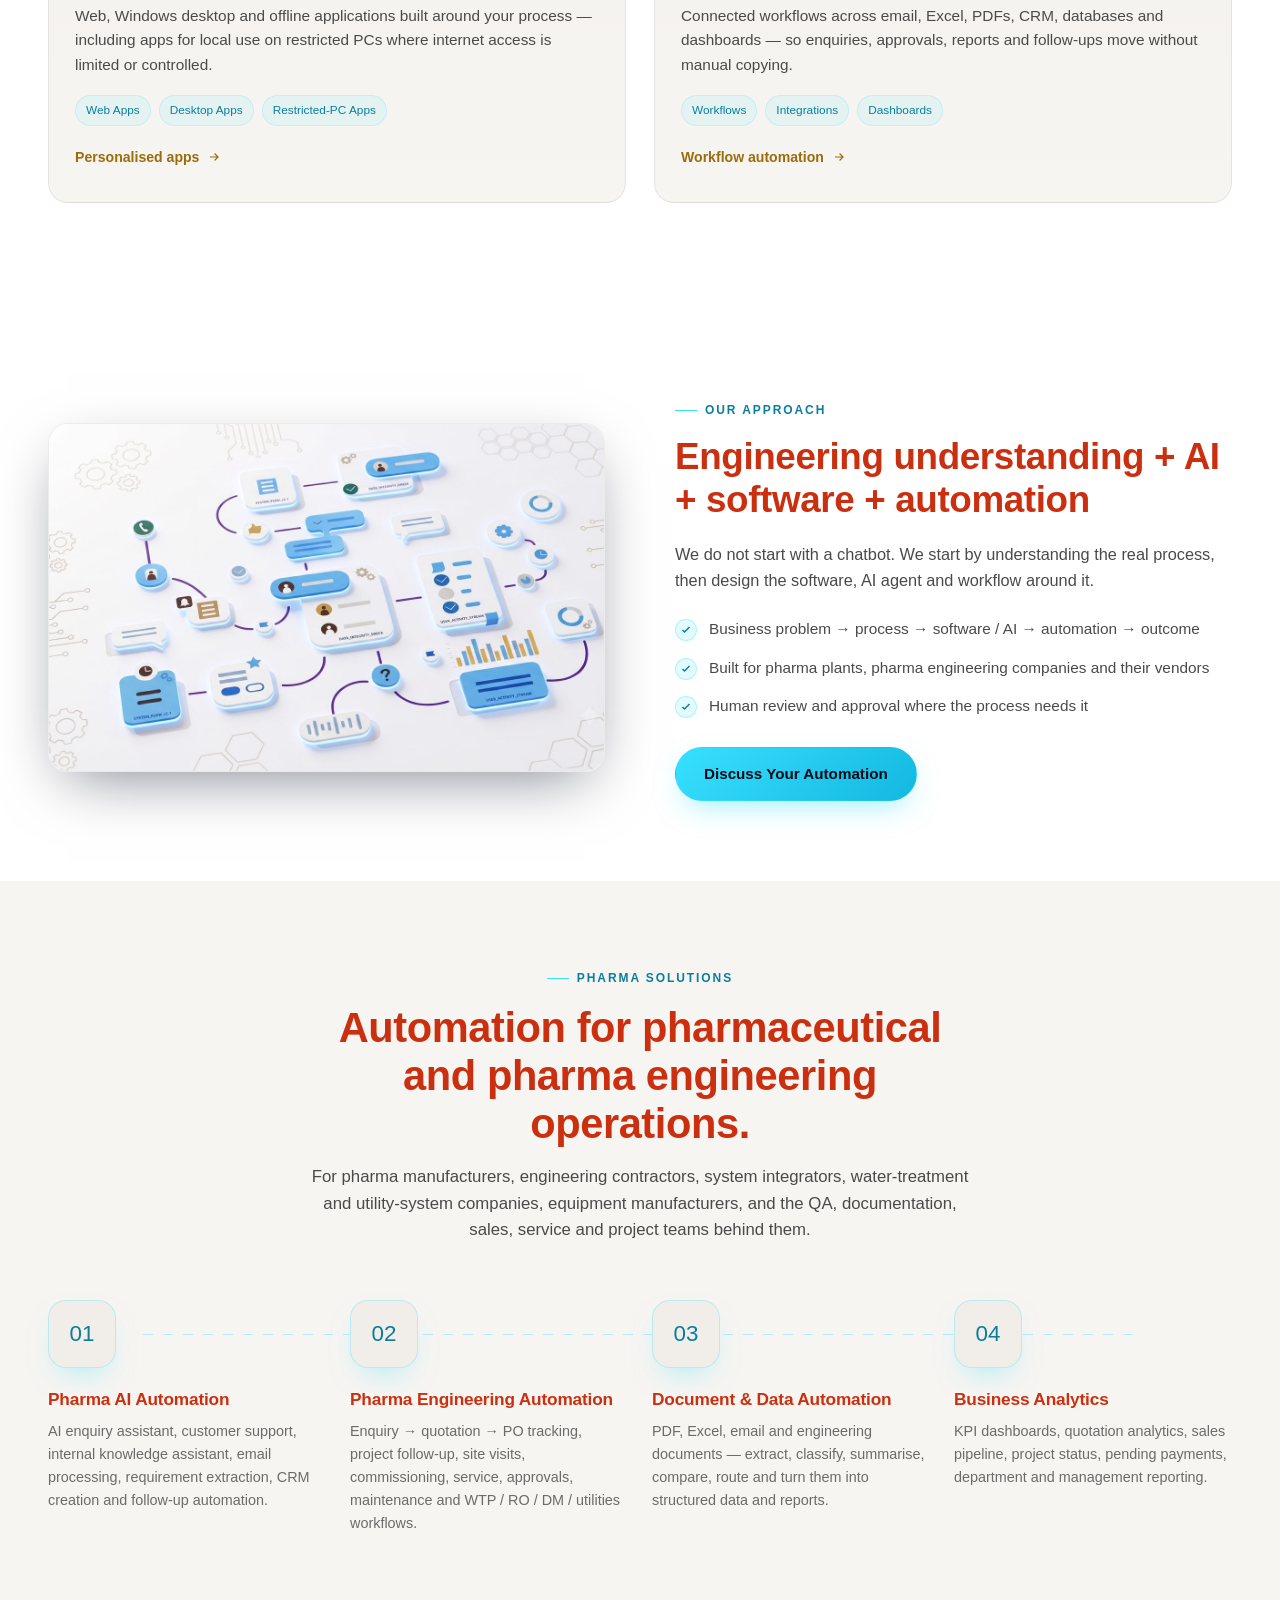
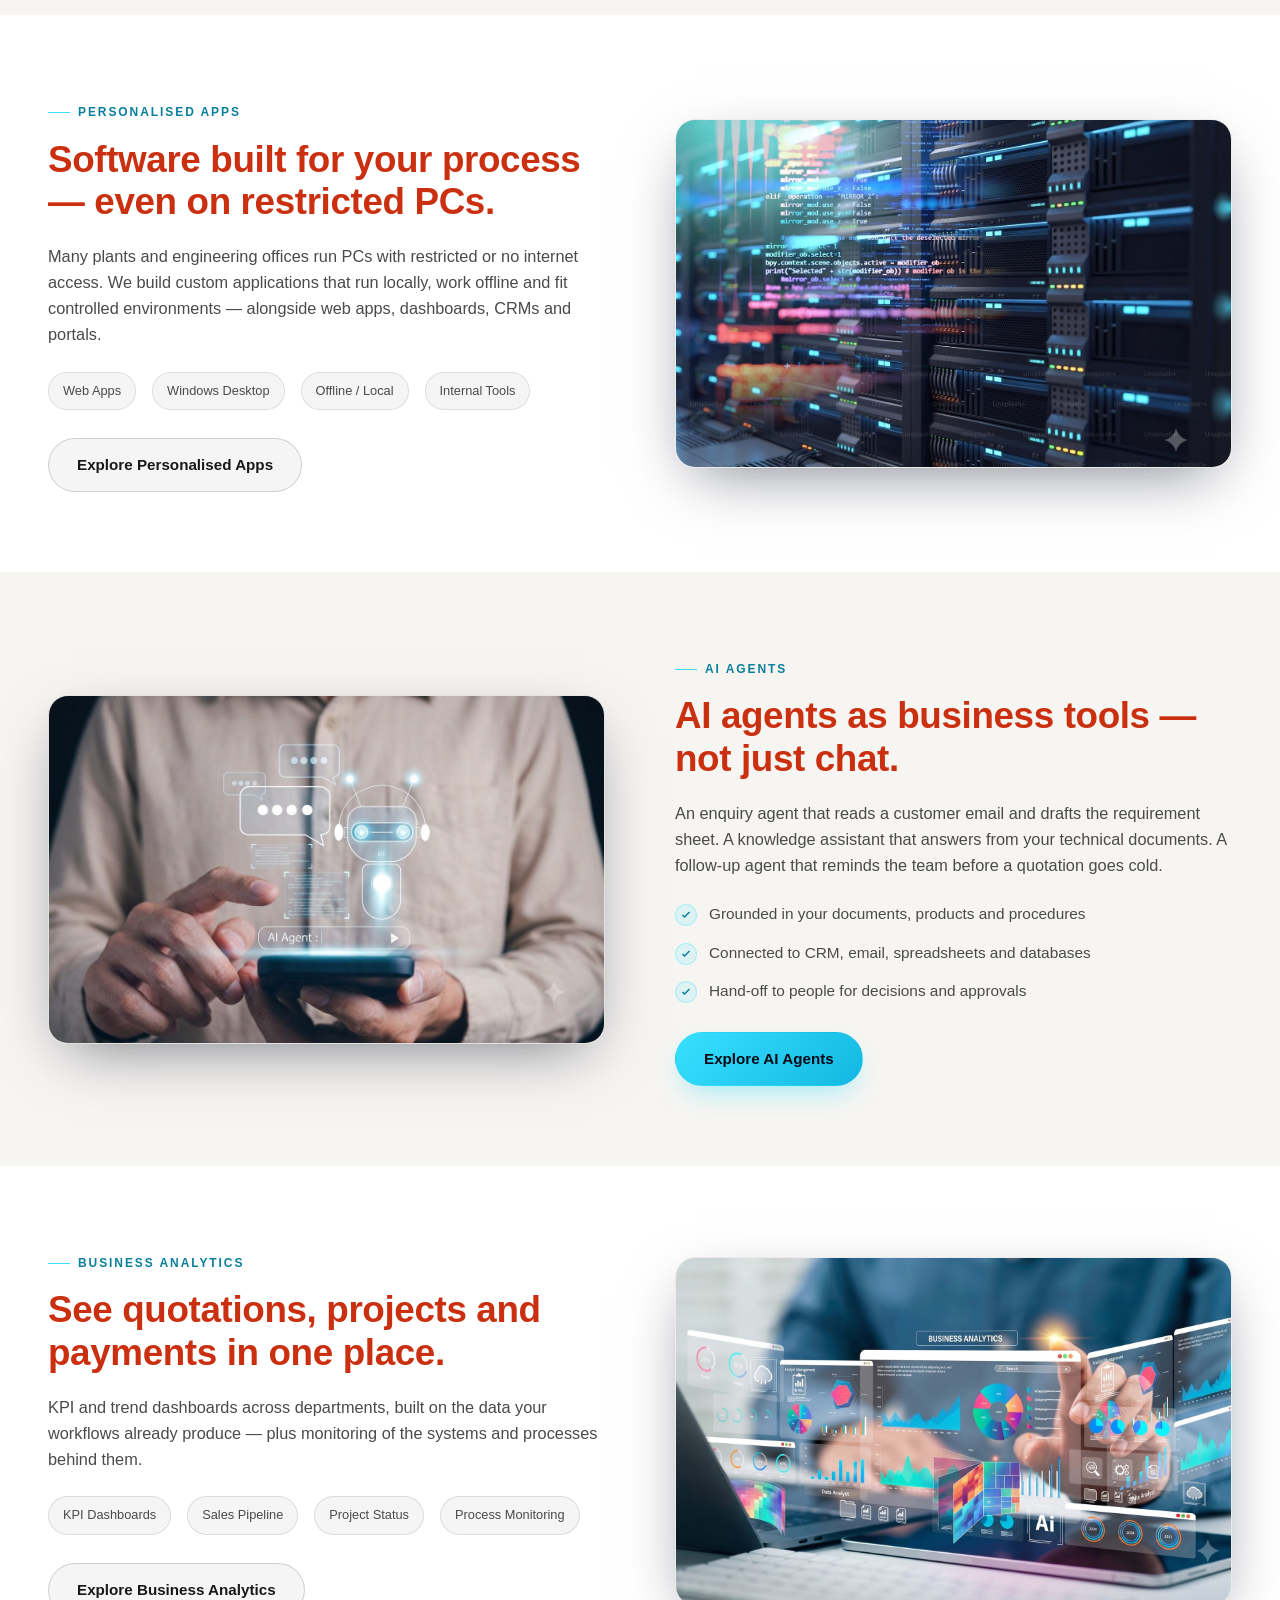
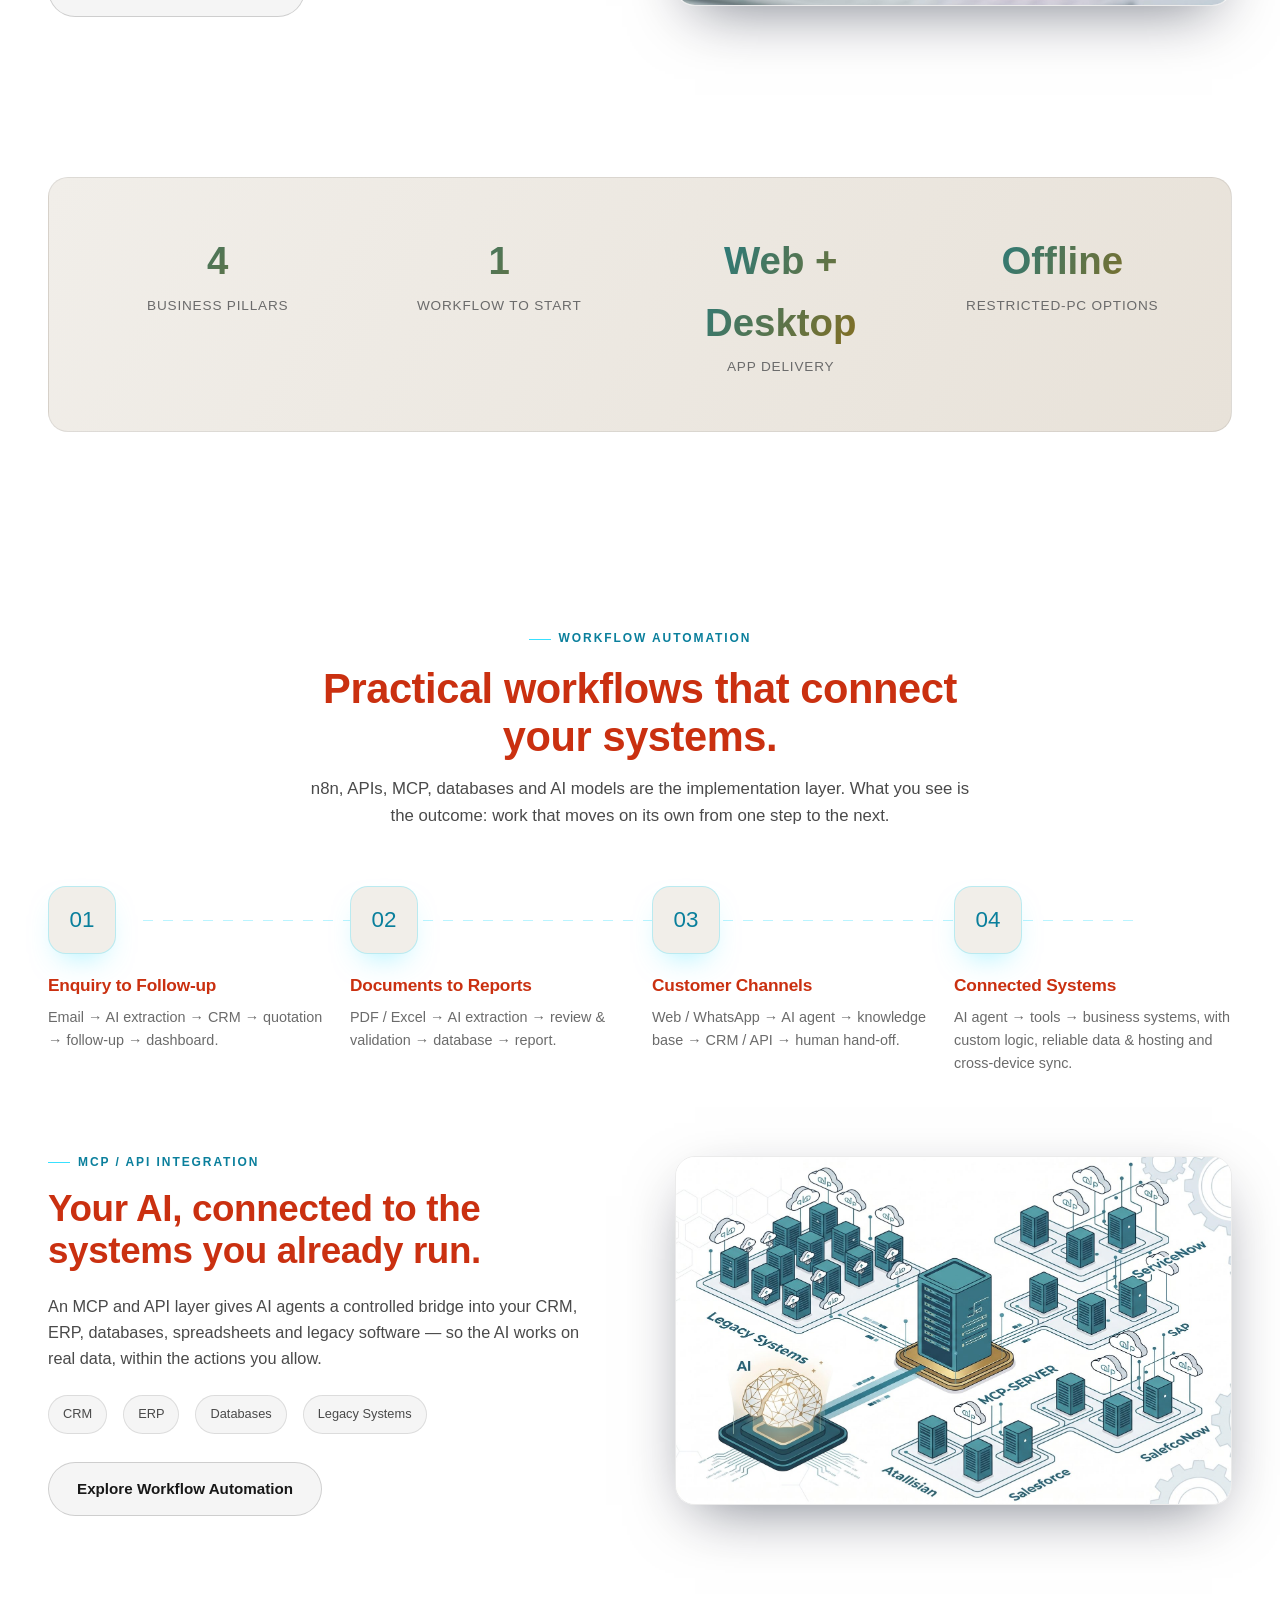
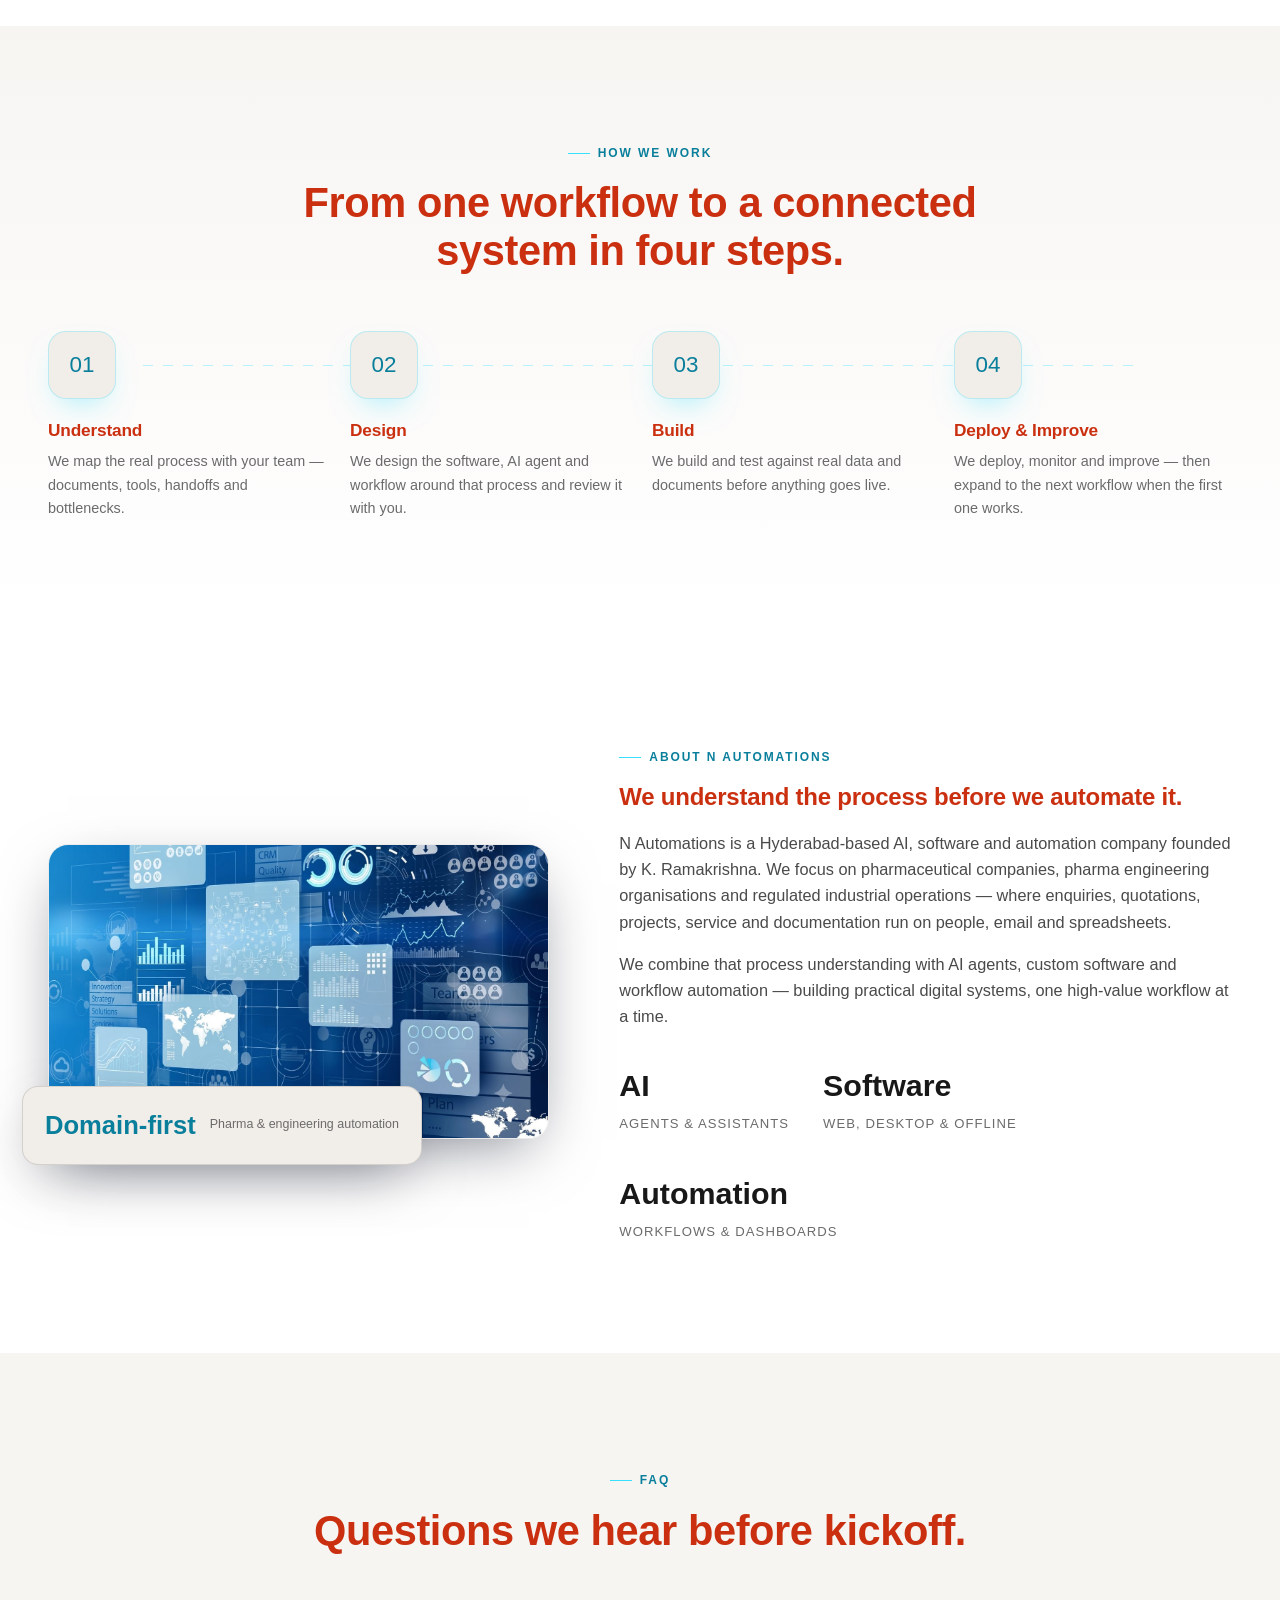
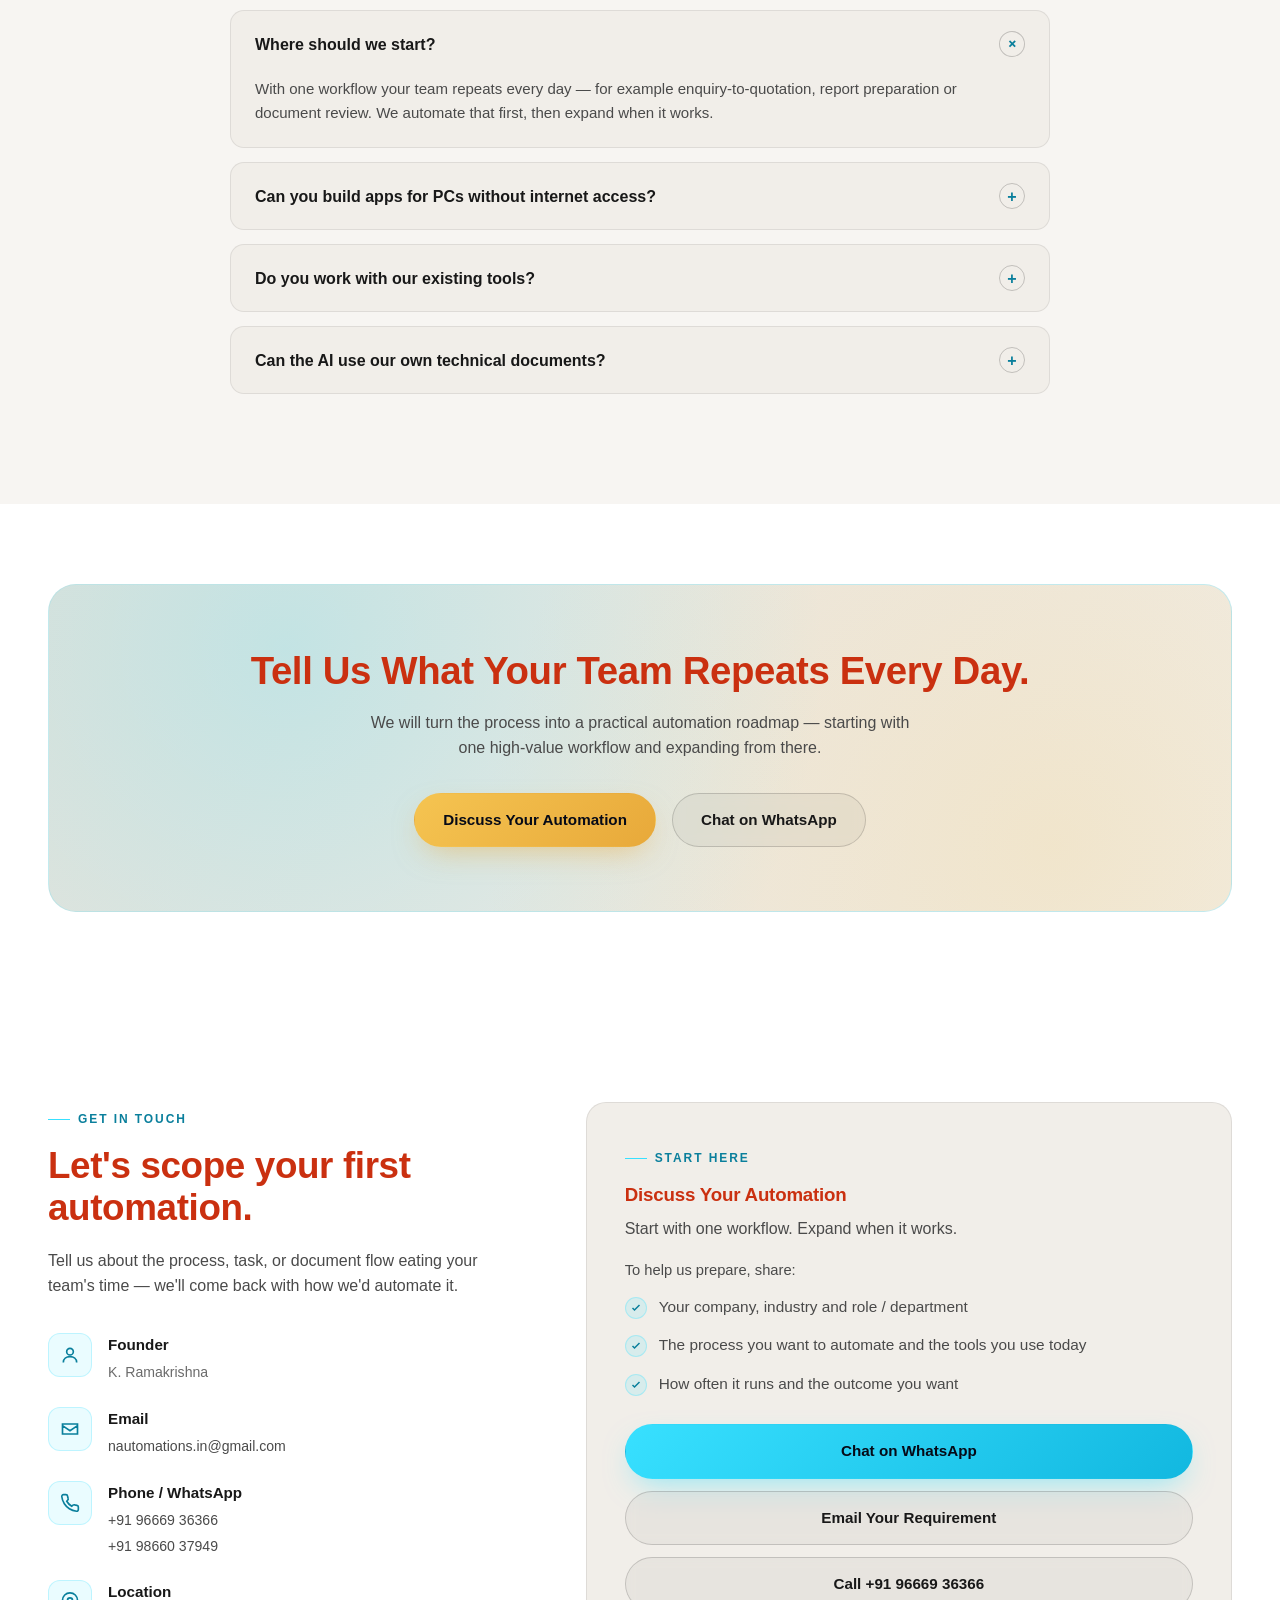
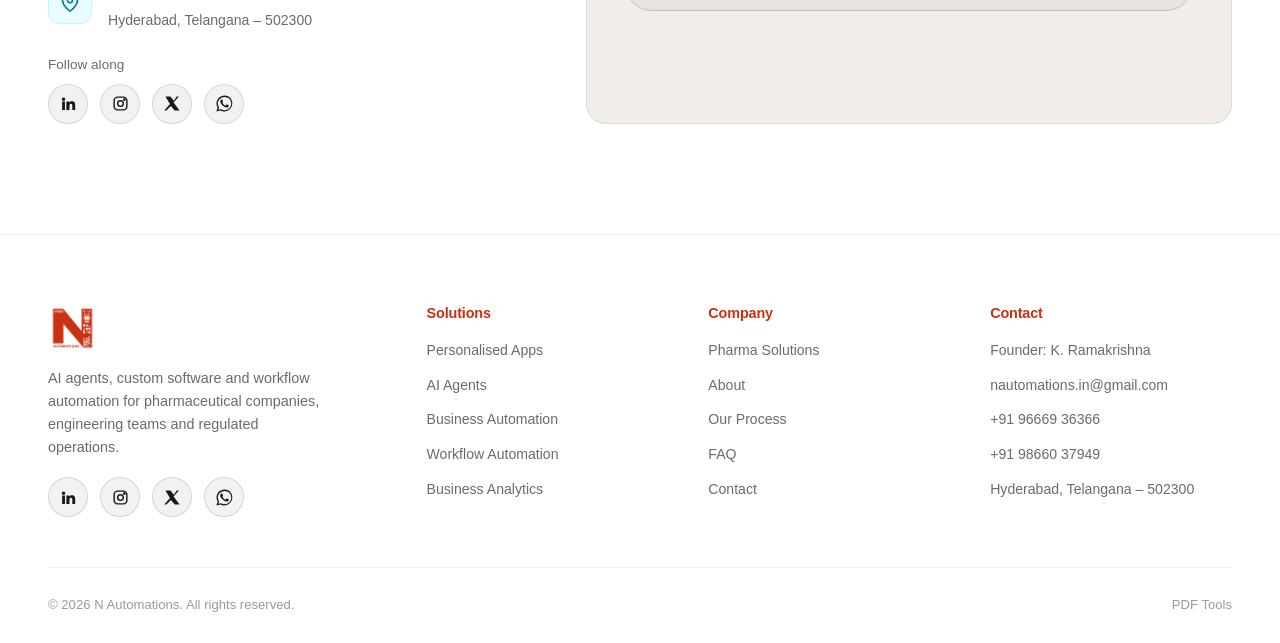
==== commit 43fe02d6: "Add PDF Tools app to Personalised Apps with download + first-app ad on homepage" ====
--- a/index.html
+++ b/index.html
@@ -66,6 +66,27 @@
   </div>
 </div>
 
+<!-- ===================== FIRST APP AD ===================== -->
+<section class="section-tight" id="first-app">
+  <div class="container">
+    <div class="split reveal">
+      <a href="personalised-apps.html#pdf-tools" class="split-media app-shot app-ad-link" data-tilt aria-label="View N Automations PDF Tools"><img src="assets/images/pdf-tools-dashboard.jpg" alt="N Automations PDF Tools for Windows"></a>
+      <div class="split-copy">
+        <div class="eyebrow">New · Our First App</div>
+        <h2>N Automations – PDF Tools for Windows.</h2>
+        <p>29 PDF tools in one free desktop app — merge, split, compress, OCR and convert to and from Word, Excel and PowerPoint. 100% offline: your files never leave your PC.</p>
+        <div class="stack-row">
+          <span class="stack-pill">Free</span>
+          <span class="stack-pill">29 Tools</span>
+          <span class="stack-pill">100% Offline</span>
+          <span class="stack-pill">Windows 10 / 11</span>
+        </div>
+        <div style="margin-top:28px"><a href="personalised-apps.html#pdf-tools" class="btn btn-primary">View &amp; Download <svg viewBox="0 0 24 24" fill="none" stroke="currentColor" stroke-width="2"><path d="M5 12h14M13 6l6 6-6 6"/></svg></a></div>
+      </div>
+    </div>
+  </div>
+</section>
+
 <!-- ===================== FOUR PILLARS ===================== -->
 <section class="services" id="services">
   <div class="container">
--- a/css/style.css
+++ b/css/style.css
@@ -657,3 +657,14 @@
   .ph-grid{grid-template-columns:1fr;gap:40px;}
   .page-hero{padding:130px 0 60px;}
 }
+
+/* ---------- v1.1: four-pillar grid + footer socials ---------- */
+.service-grid.four{grid-template-columns:repeat(2,1fr);}
+.footer-brand .social-row{margin-top:18px;}
+.contact-card h3{margin-bottom:10px;}
+.contact-card .card-actions{display:flex;flex-direction:column;gap:12px;margin-top:24px;}
+.contact-card .card-actions .btn{width:100%;justify-content:center;}
+@media (max-width:760px){.service-grid.four{grid-template-columns:1fr;}}
+.footer-col li{color:var(--ink-500);font-size:.88rem;}
+.nav-links a{white-space:nowrap;}
+@media (max-width:1180px) and (min-width:761px){.nav-links{gap:18px;}}
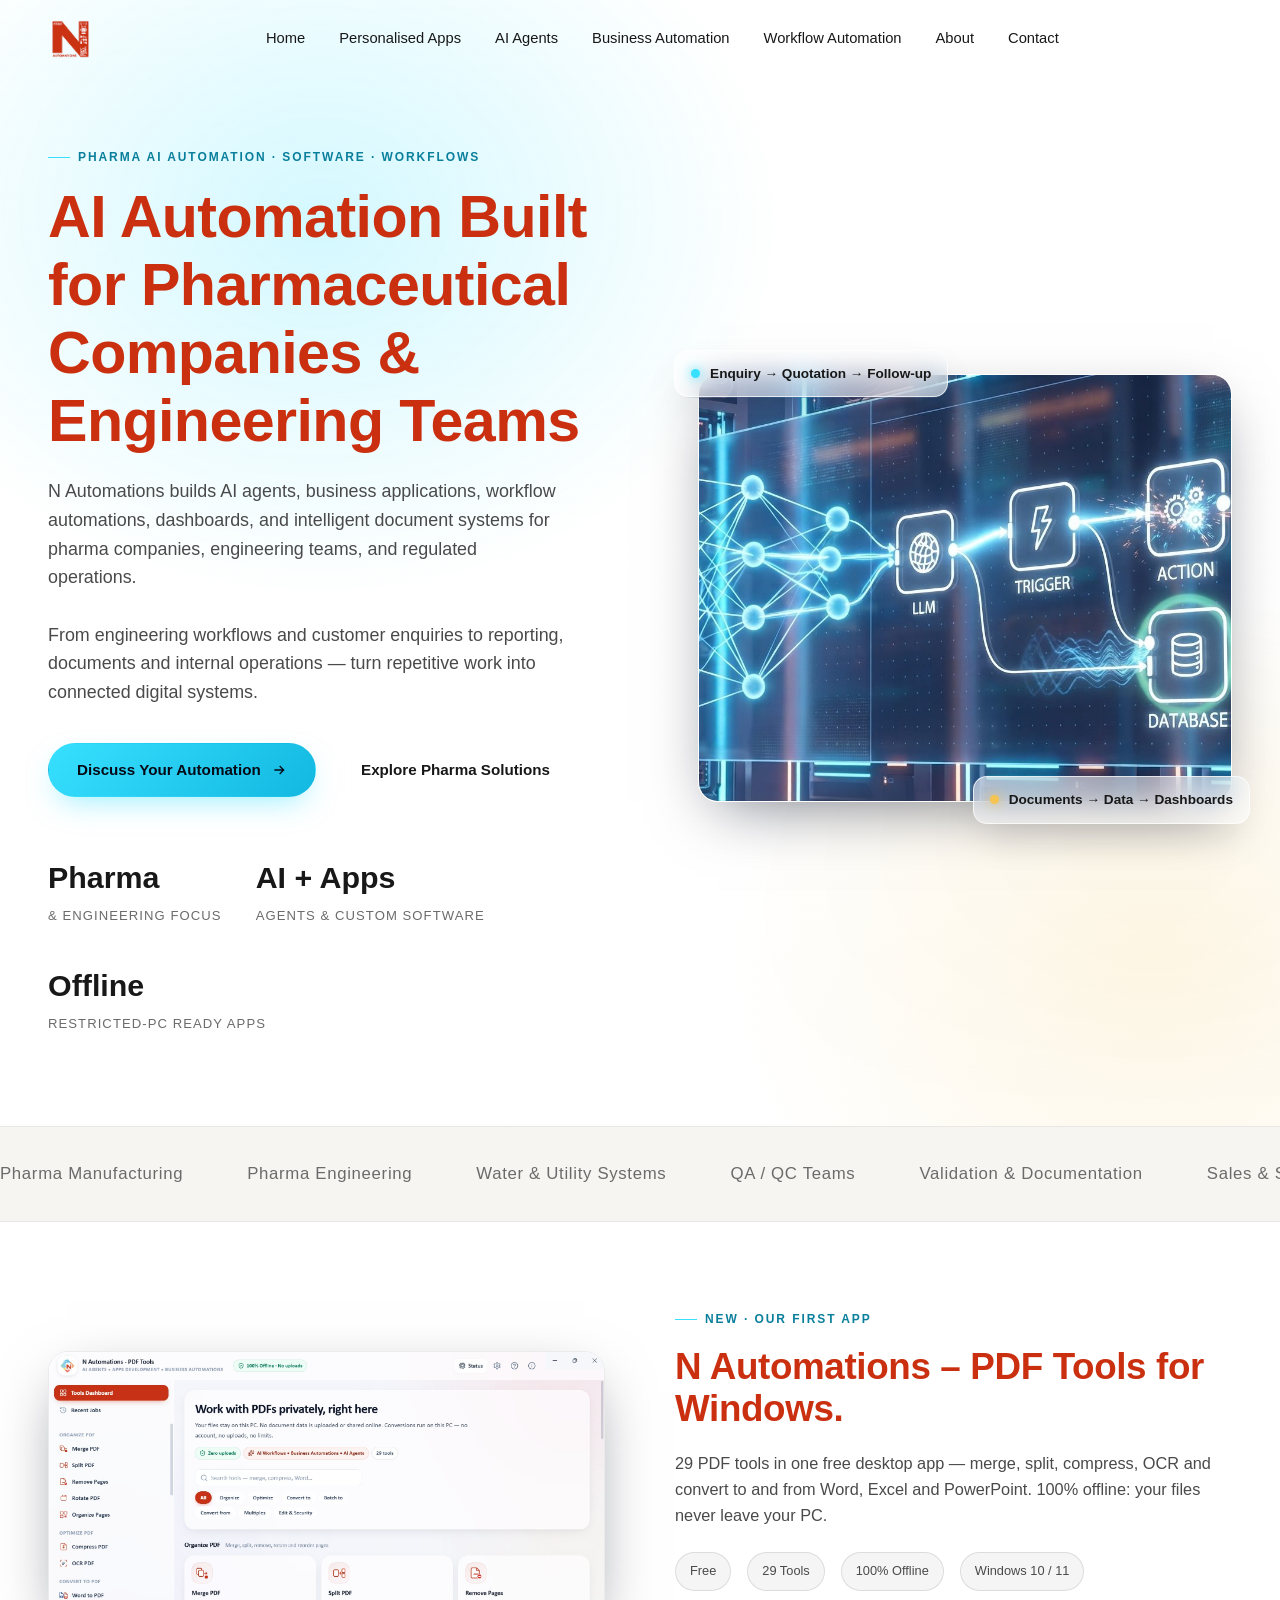
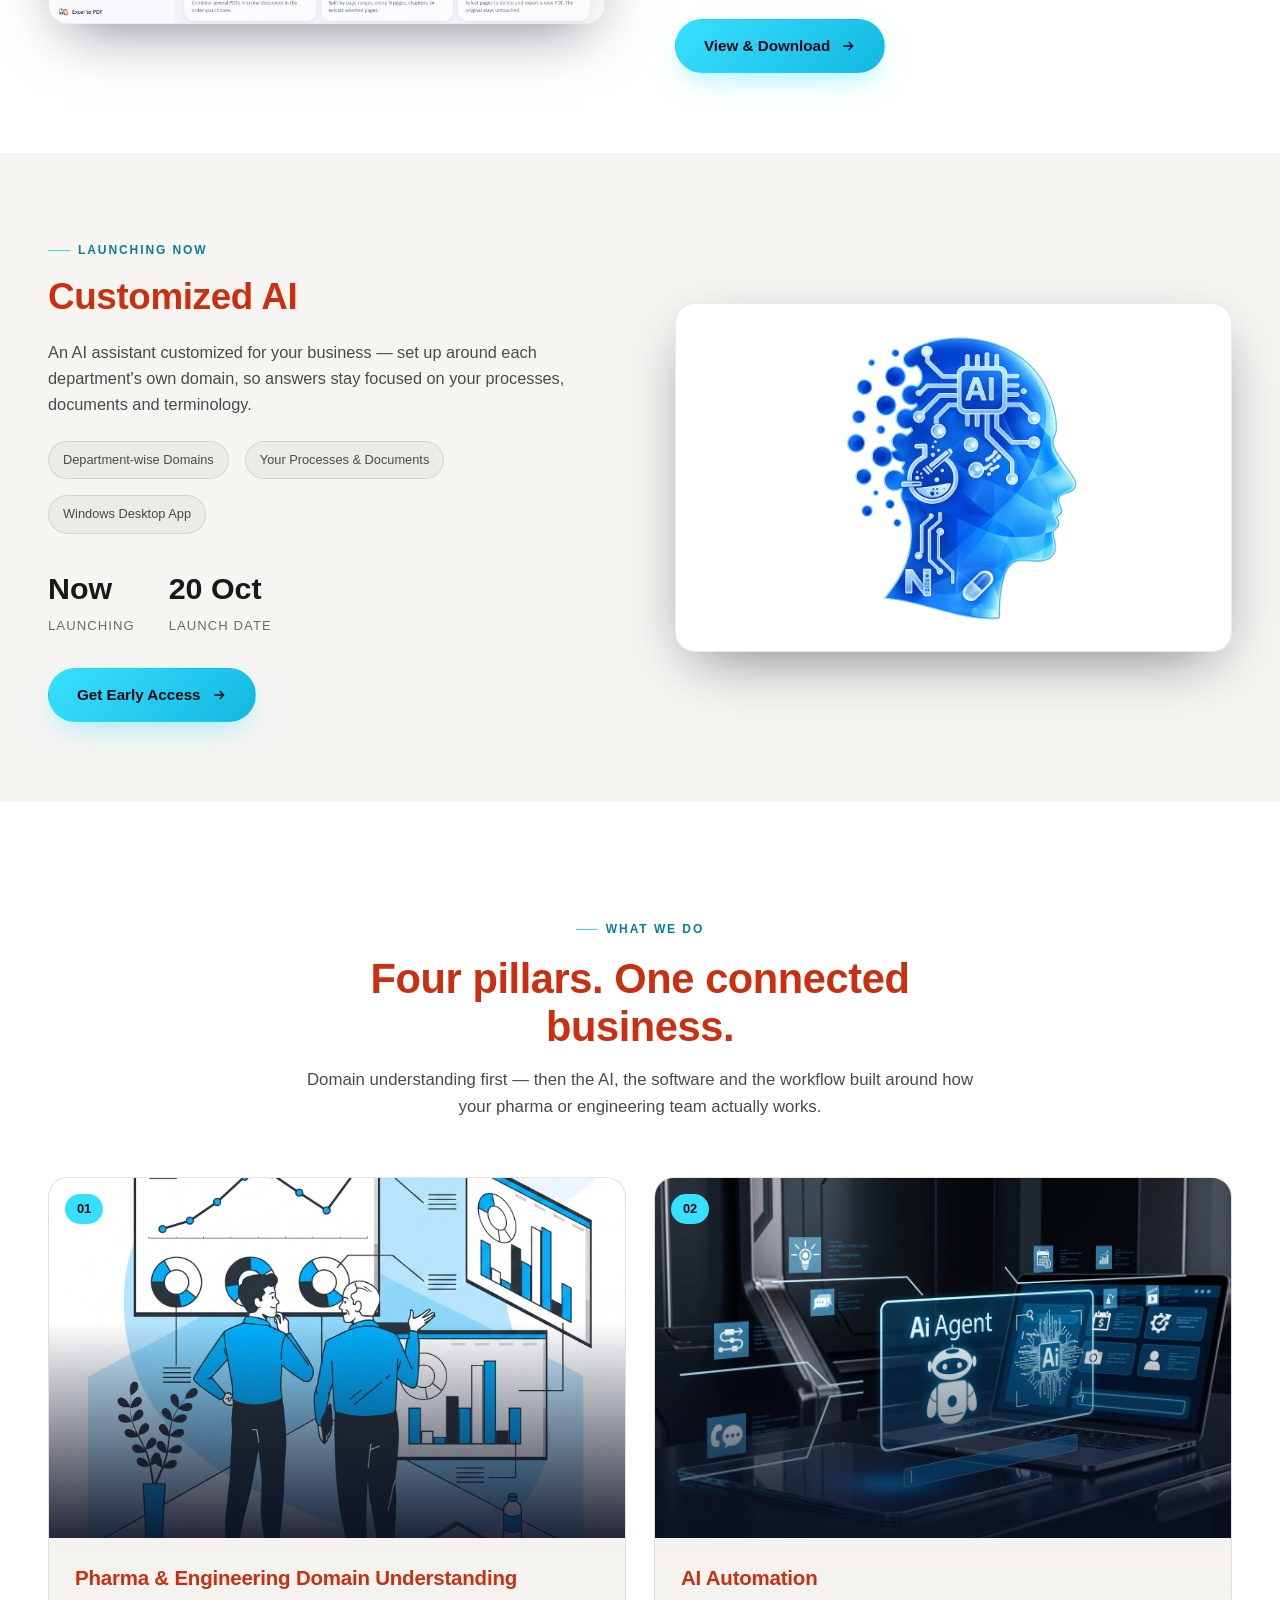
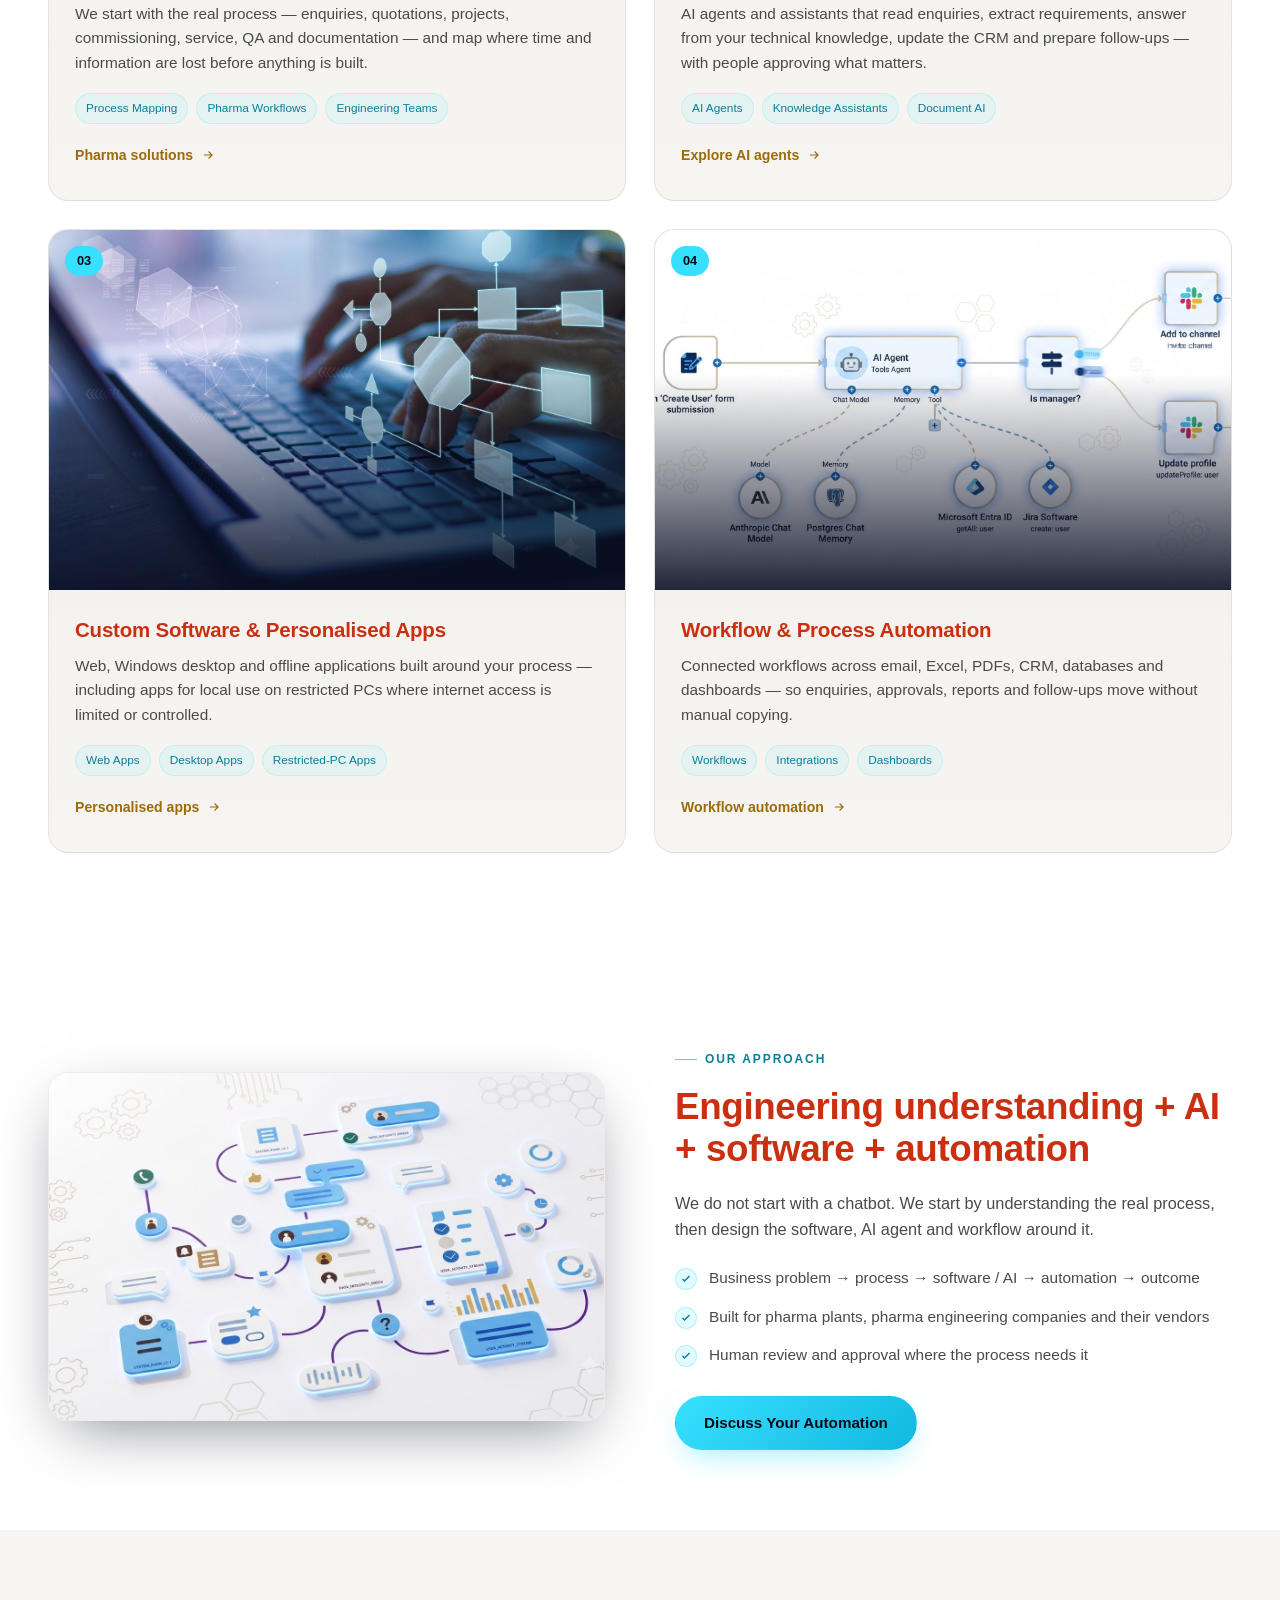
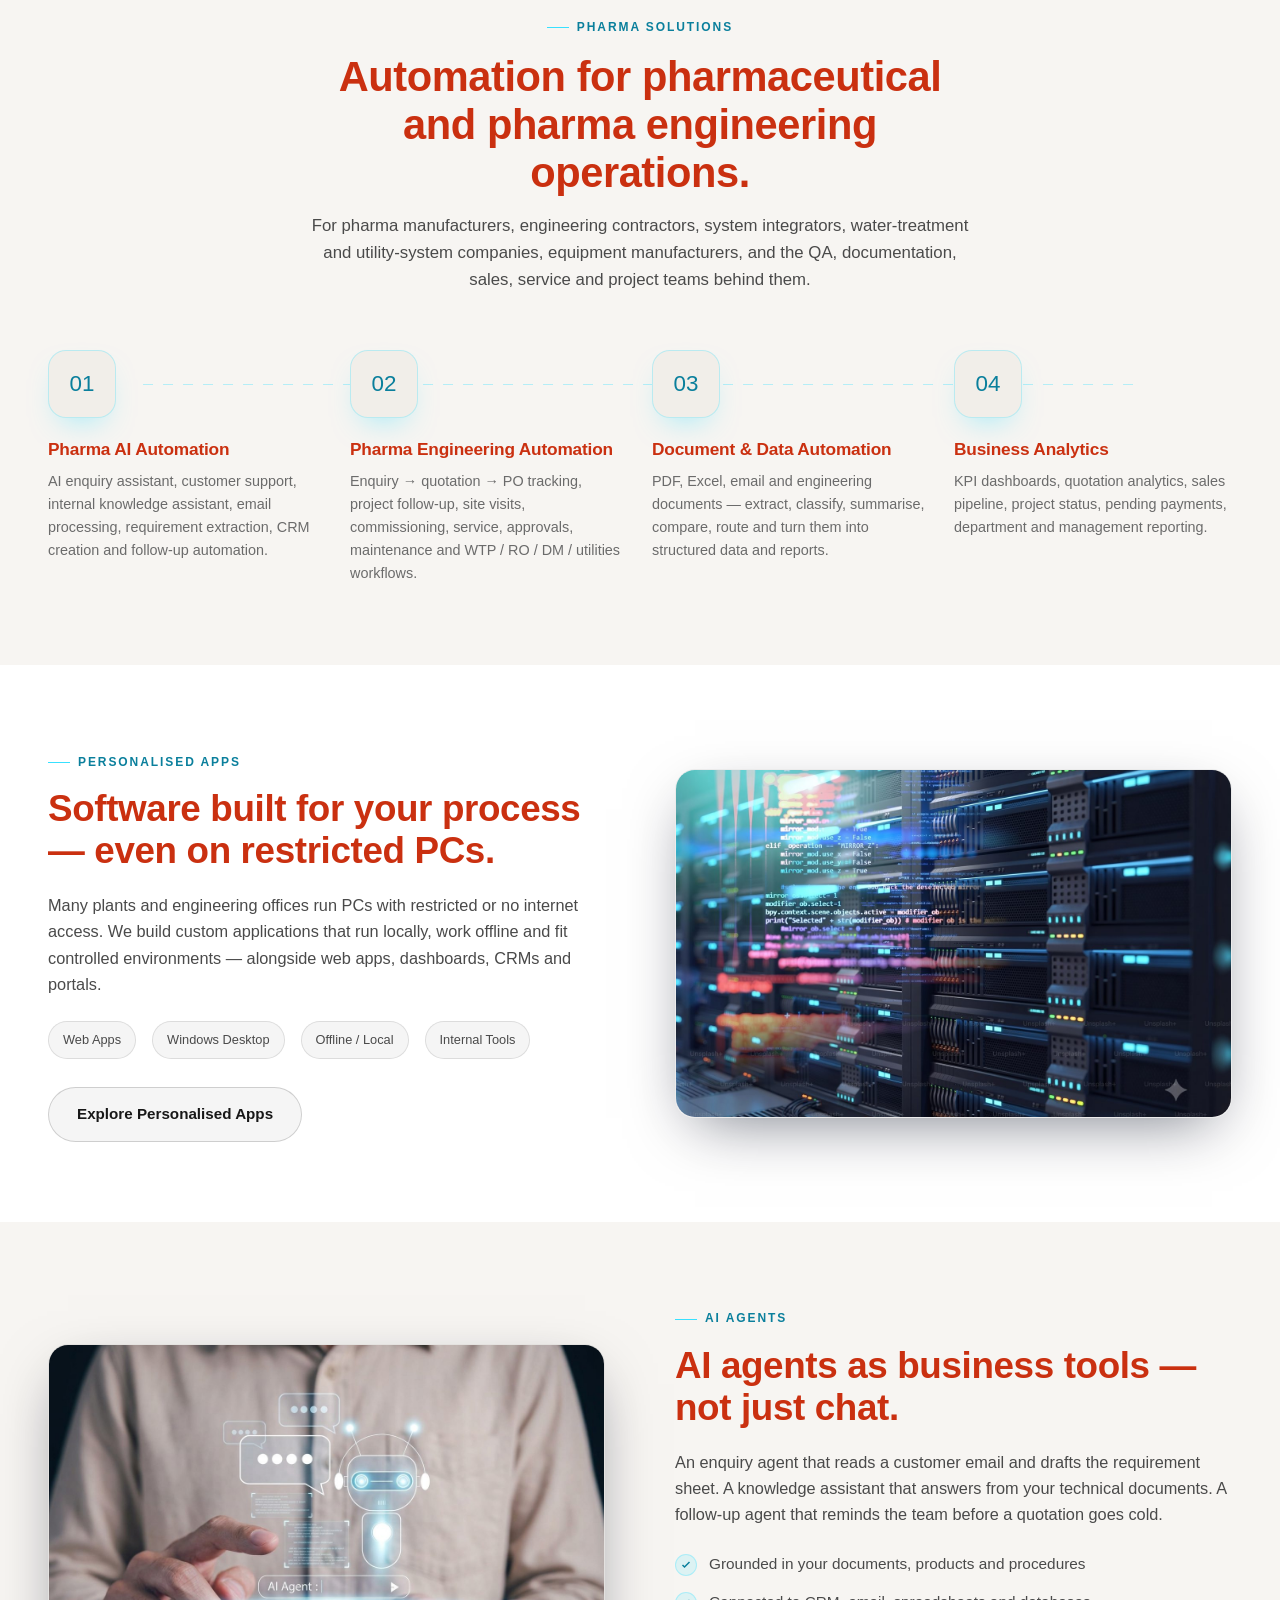
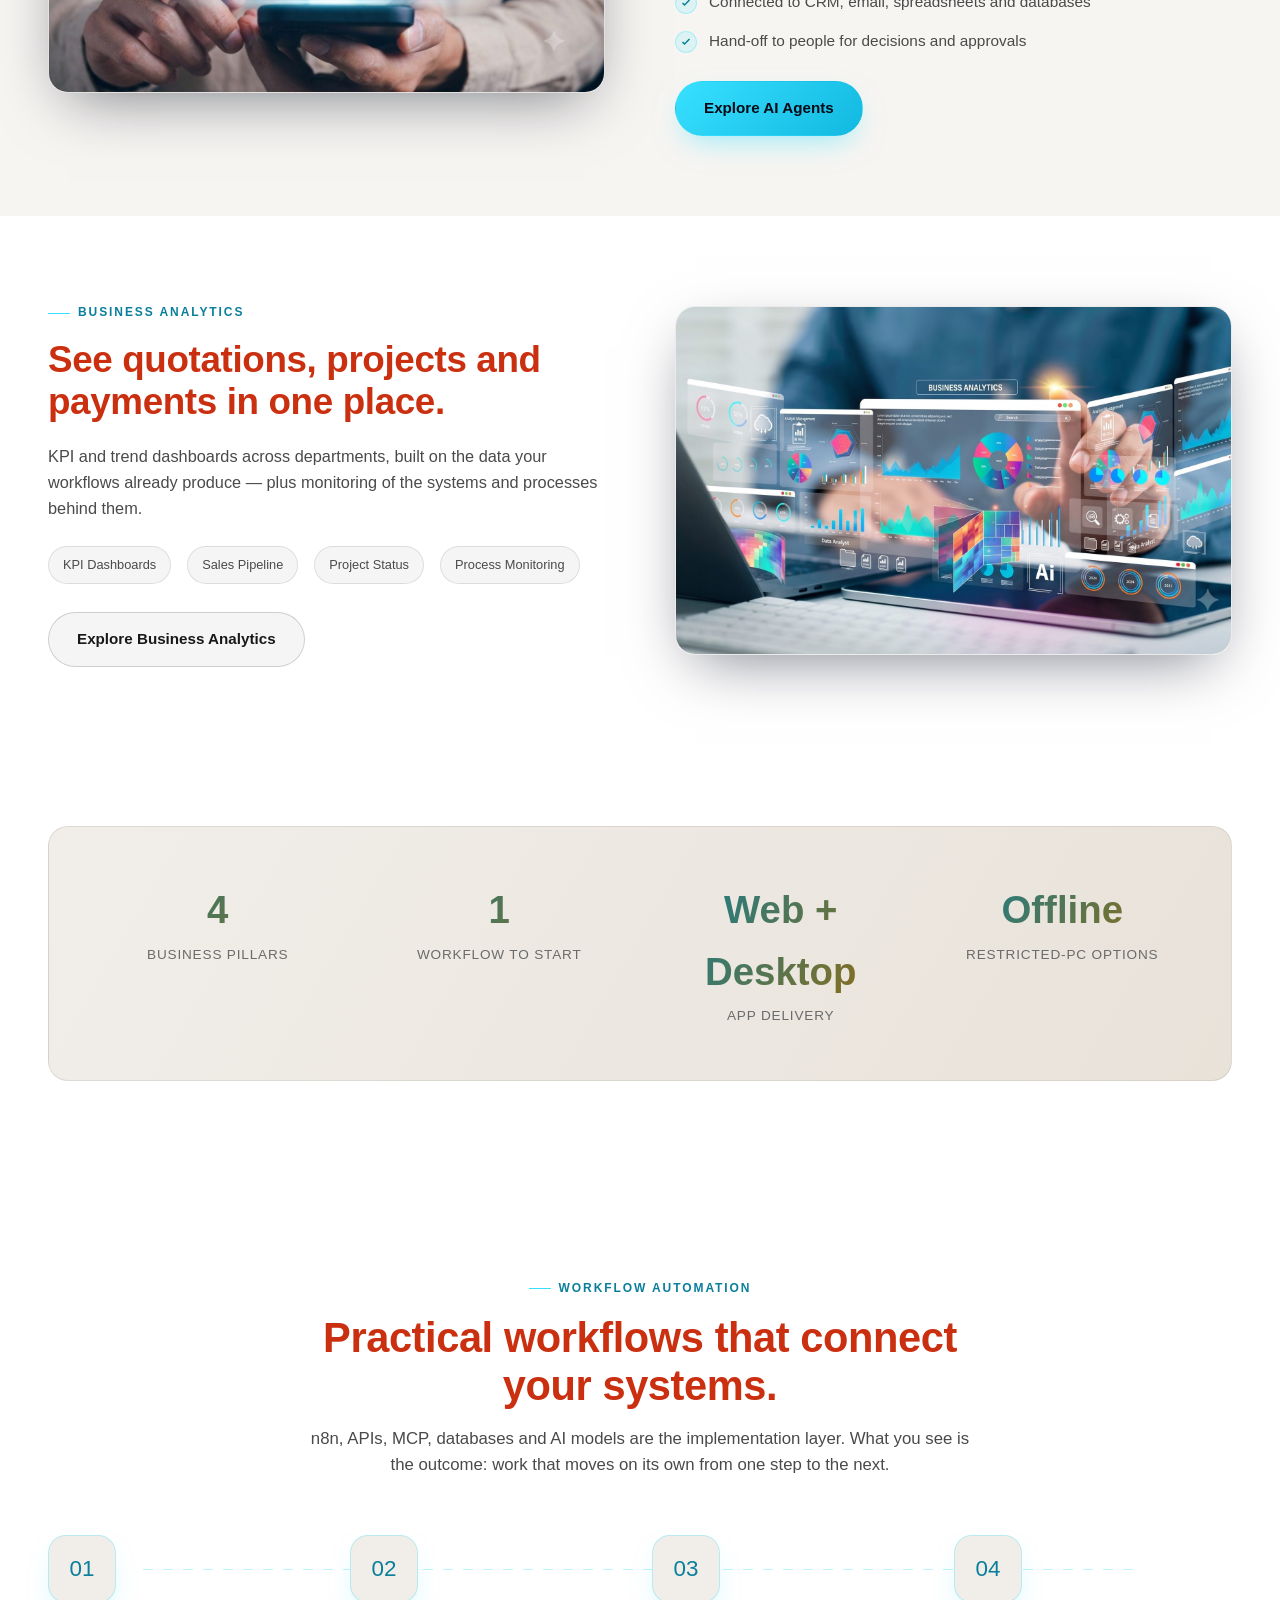
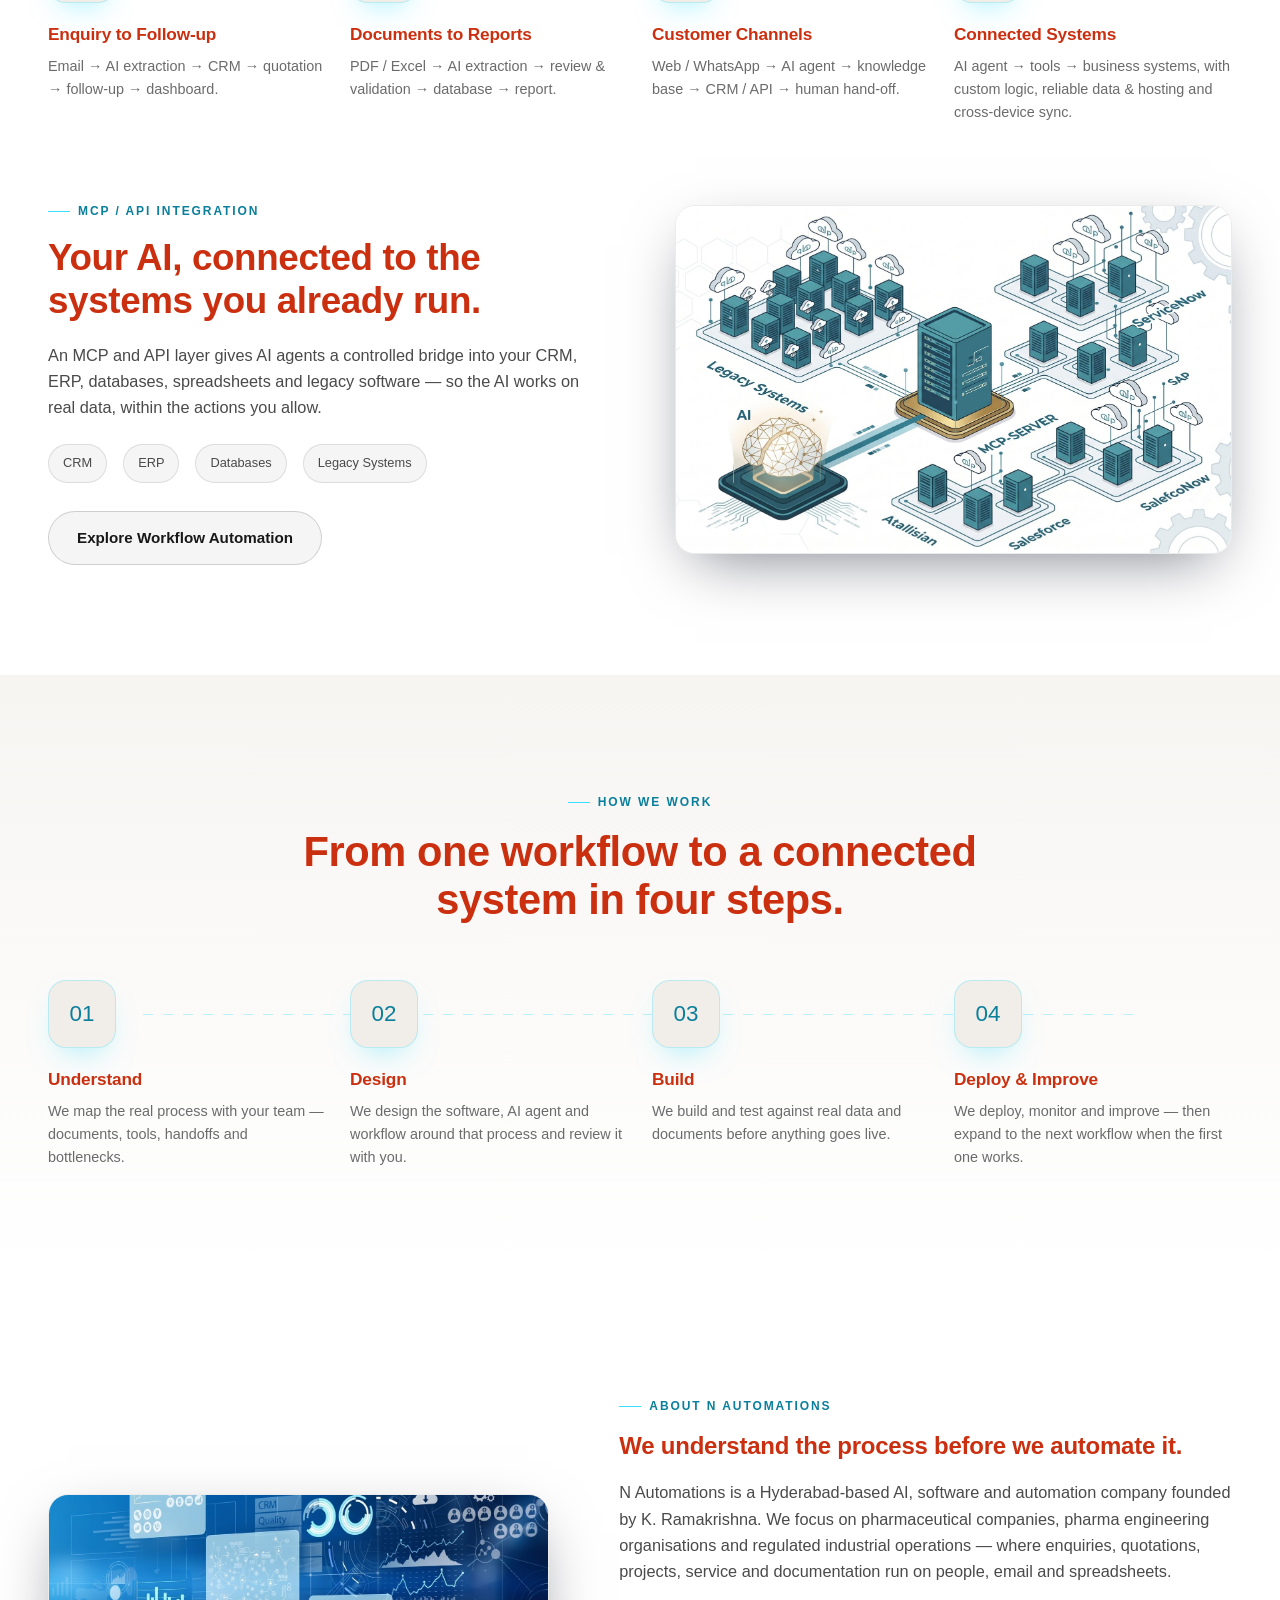
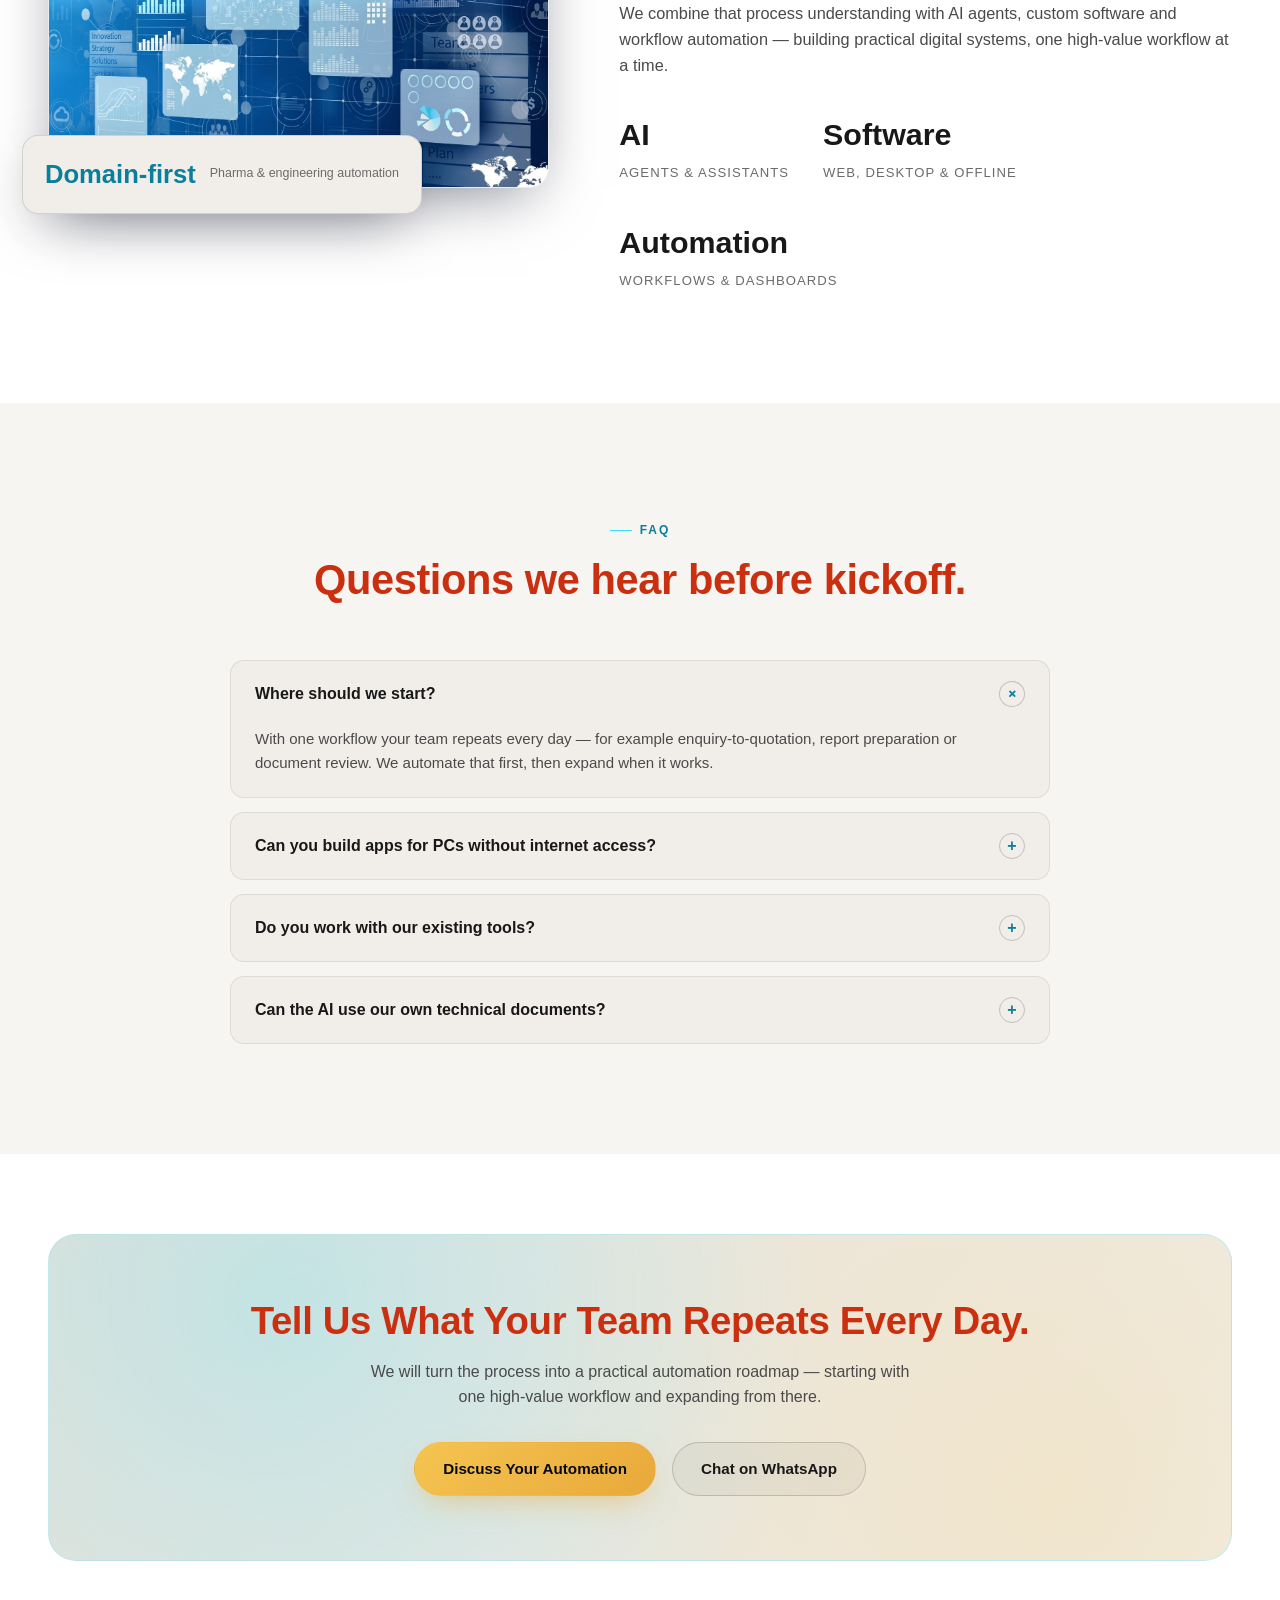
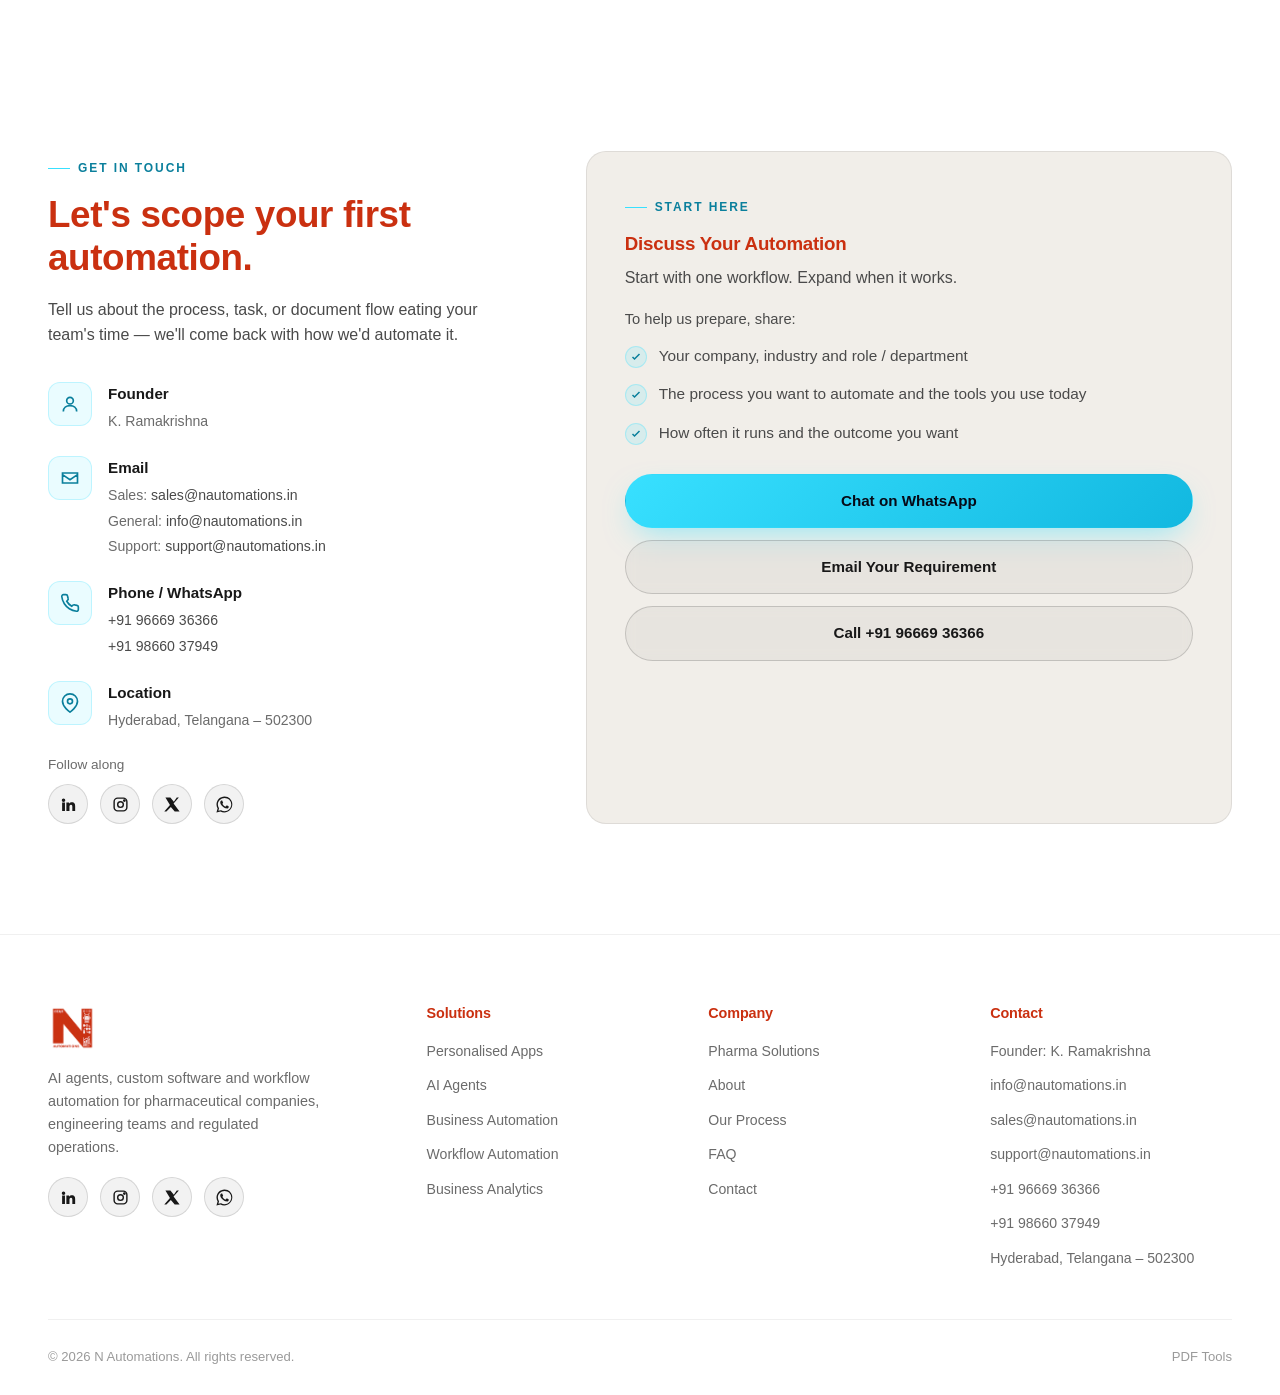
==== commit 16d1e626: "Add sales@, info@, support@ emails and Customized AI coming-soon section" ====
--- a/index.html
+++ b/index.html
@@ -87,6 +87,30 @@
   </div>
 </section>
 
+<!-- ===================== CUSTOMIZED AI (COMING SOON) ===================== -->
+<section class="section-tight" id="customized-ai" style="background:var(--navy-900)">
+  <div class="container">
+    <div class="split reverse reveal">
+      <div class="split-media ai-visual" data-tilt><img src="assets/images/customized-ai.png" alt="Customized AI by N Automations"></div>
+      <div class="split-copy">
+        <div class="eyebrow" id="aiLaunchEyebrow">Coming Soon · Within 15 Days</div>
+        <h2>Customized AI</h2>
+        <p>An AI assistant customized for your business — set up around each department's own domain, so answers stay focused on your processes, documents and terminology.</p>
+        <div class="stack-row">
+          <span class="stack-pill">Department-wise Domains</span>
+          <span class="stack-pill">Your Processes &amp; Documents</span>
+          <span class="stack-pill">Windows Desktop App</span>
+        </div>
+        <div class="hero-stats" style="margin-top:30px">
+          <div><strong id="aiDaysLeft">15</strong><span>Days to Launch</span></div>
+          <div><strong>20 Oct</strong><span>Launch Date</span></div>
+        </div>
+        <div style="margin-top:30px"><a href="mailto:sales@nautomations.in?subject=Customized%20AI%20%E2%80%94%20Early%20Access" class="btn btn-primary">Get Early Access <svg viewBox="0 0 24 24" fill="none" stroke="currentColor" stroke-width="2"><path d="M5 12h14M13 6l6 6-6 6"/></svg></a></div>
+      </div>
+    </div>
+  </div>
+</section>
+
 <!-- ===================== FOUR PILLARS ===================== -->
 <section class="services" id="services">
   <div class="container">
@@ -417,7 +441,7 @@
         </div>
         <div class="contact-detail">
           <div class="icon"><svg viewBox="0 0 24 24" width="20" height="20" fill="none" stroke="currentColor" stroke-width="2"><path d="M3 8l9 6 9-6M3 6h18v12H3z"/></svg></div>
-          <div><strong>Email</strong><span><a href="mailto:nautomations.in@gmail.com">nautomations.in@gmail.com</a></span></div>
+          <div><strong>Email</strong><span>Sales: <a href="mailto:sales@nautomations.in">sales@nautomations.in</a><br>General: <a href="mailto:info@nautomations.in">info@nautomations.in</a><br>Support: <a href="mailto:support@nautomations.in">support@nautomations.in</a></span></div>
         </div>
         <div class="contact-detail">
           <div class="icon"><svg viewBox="0 0 24 24" width="20" height="20" fill="none" stroke="currentColor" stroke-width="2"><path d="M22 16.92v3a2 2 0 0 1-2.18 2 19.79 19.79 0 0 1-8.63-3.07 19.5 19.5 0 0 1-6-6 19.79 19.79 0 0 1-3.07-8.67A2 2 0 0 1 4.11 2h3a2 2 0 0 1 2 1.72c.12.9.33 1.79.63 2.650a2 2 0 0 1-.45 2.11L8.09 9.91a16 16 0 0 0 6 6l1.43-1.2a2 2 0 0 1 2.11-.45c.86.3 1.75.51 2.65.63A2 2 0 0 1 22 16.92z"/></svg></div>
@@ -447,7 +471,7 @@
         </ul>
         <div class="card-actions">
           <a href="https://wa.me/919666936366?text=Hi%2C%20I%27m%20interested%20in%20N-Automations%20services" target="_blank" rel="noopener" class="btn btn-primary">Chat on WhatsApp</a>
-          <a href="mailto:nautomations.in@gmail.com?subject=Automation%20enquiry%20%E2%80%94%20N%20Automations&body=Name:%0D%0ACompany:%0D%0AIndustry:%0D%0ARole / Department:%0D%0A%0D%0AWhat process do you want to automate?%0D%0A%0D%0ACurrent tools:%0D%0AApproximate workflow volume / frequency:%0D%0ADesired outcome:%0D%0A" class="btn btn-ghost">Email Your Requirement</a>
+          <a href="mailto:sales@nautomations.in?subject=Automation%20enquiry%20%E2%80%94%20N%20Automations&body=Name:%0D%0ACompany:%0D%0AIndustry:%0D%0ARole / Department:%0D%0A%0D%0AWhat process do you want to automate?%0D%0A%0D%0ACurrent tools:%0D%0AApproximate workflow volume / frequency:%0D%0ADesired outcome:%0D%0A" class="btn btn-ghost">Email Your Requirement</a>
           <a href="tel:+919666936366" class="btn btn-ghost">Call +91 96669 36366</a>
         </div>
       </div>
@@ -492,7 +516,9 @@
         <h4>Contact</h4>
         <ul>
           <li>Founder: K. Ramakrishna</li>
-          <li><a href="mailto:nautomations.in@gmail.com">nautomations.in@gmail.com</a></li>
+          <li><a href="mailto:info@nautomations.in">info@nautomations.in</a></li>
+          <li><a href="mailto:sales@nautomations.in">sales@nautomations.in</a></li>
+          <li><a href="mailto:support@nautomations.in">support@nautomations.in</a></li>
           <li><a href="tel:+919666936366">+91 96669 36366</a></li>
           <li><a href="tel:+919866037949">+91 98660 37949</a></li>
           <li>Hyderabad, Telangana – 502300</li>
--- a/css/style.css
+++ b/css/style.css
@@ -668,3 +668,18 @@
 .footer-col li{color:var(--ink-500);font-size:.88rem;}
 .nav-links a{white-space:nowrap;}
 @media (max-width:1180px) and (min-width:761px){.nav-links{gap:18px;}}
+
+/* ---------- v1.2: app showcase (PDF Tools) ---------- */
+.split-media.app-shot img{aspect-ratio:auto;object-fit:contain;}
+.app-shots{display:grid;grid-template-columns:repeat(3,1fr);gap:26px;align-items:start;}
+.app-shot-card{margin:0;}
+.app-shots .split-media img{aspect-ratio:16/10;object-fit:contain;background:#fff;}
+.app-shot-card figcaption{margin-top:14px;text-align:center;font-size:.85rem;color:var(--ink-500);letter-spacing:.04em;}
+.split.app-detail{margin-top:70px;align-items:start;}
+.app-note{font-size:.82rem;color:var(--ink-500);margin-top:22px;line-height:1.6;}
+.app-ad-link{display:block;}
+@media (max-width:760px){.app-shots{grid-template-columns:1fr;}}
+
+/* ---------- v1.3: Customized AI (coming soon) ---------- */
+.split-media.ai-visual{background:var(--navy-950);}
+.split-media.ai-visual img{aspect-ratio:16/10;object-fit:contain;padding:22px;}
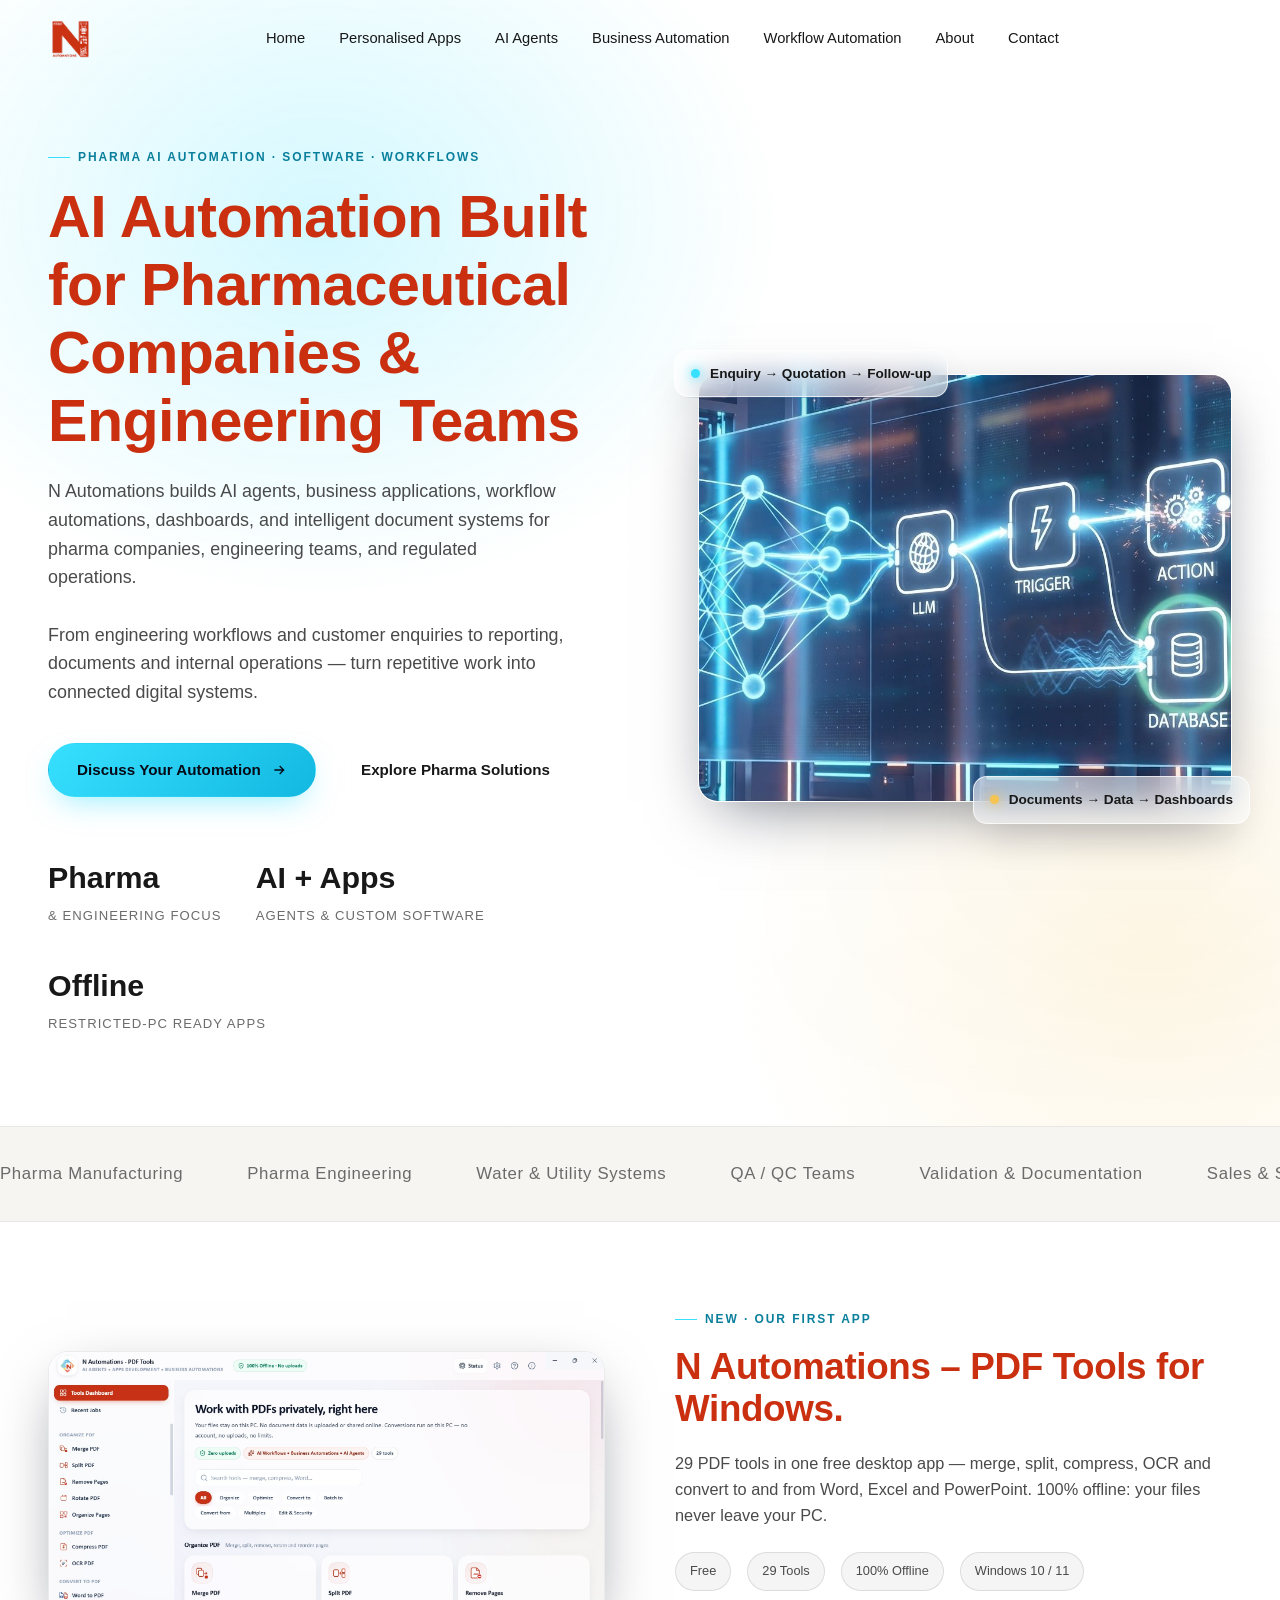
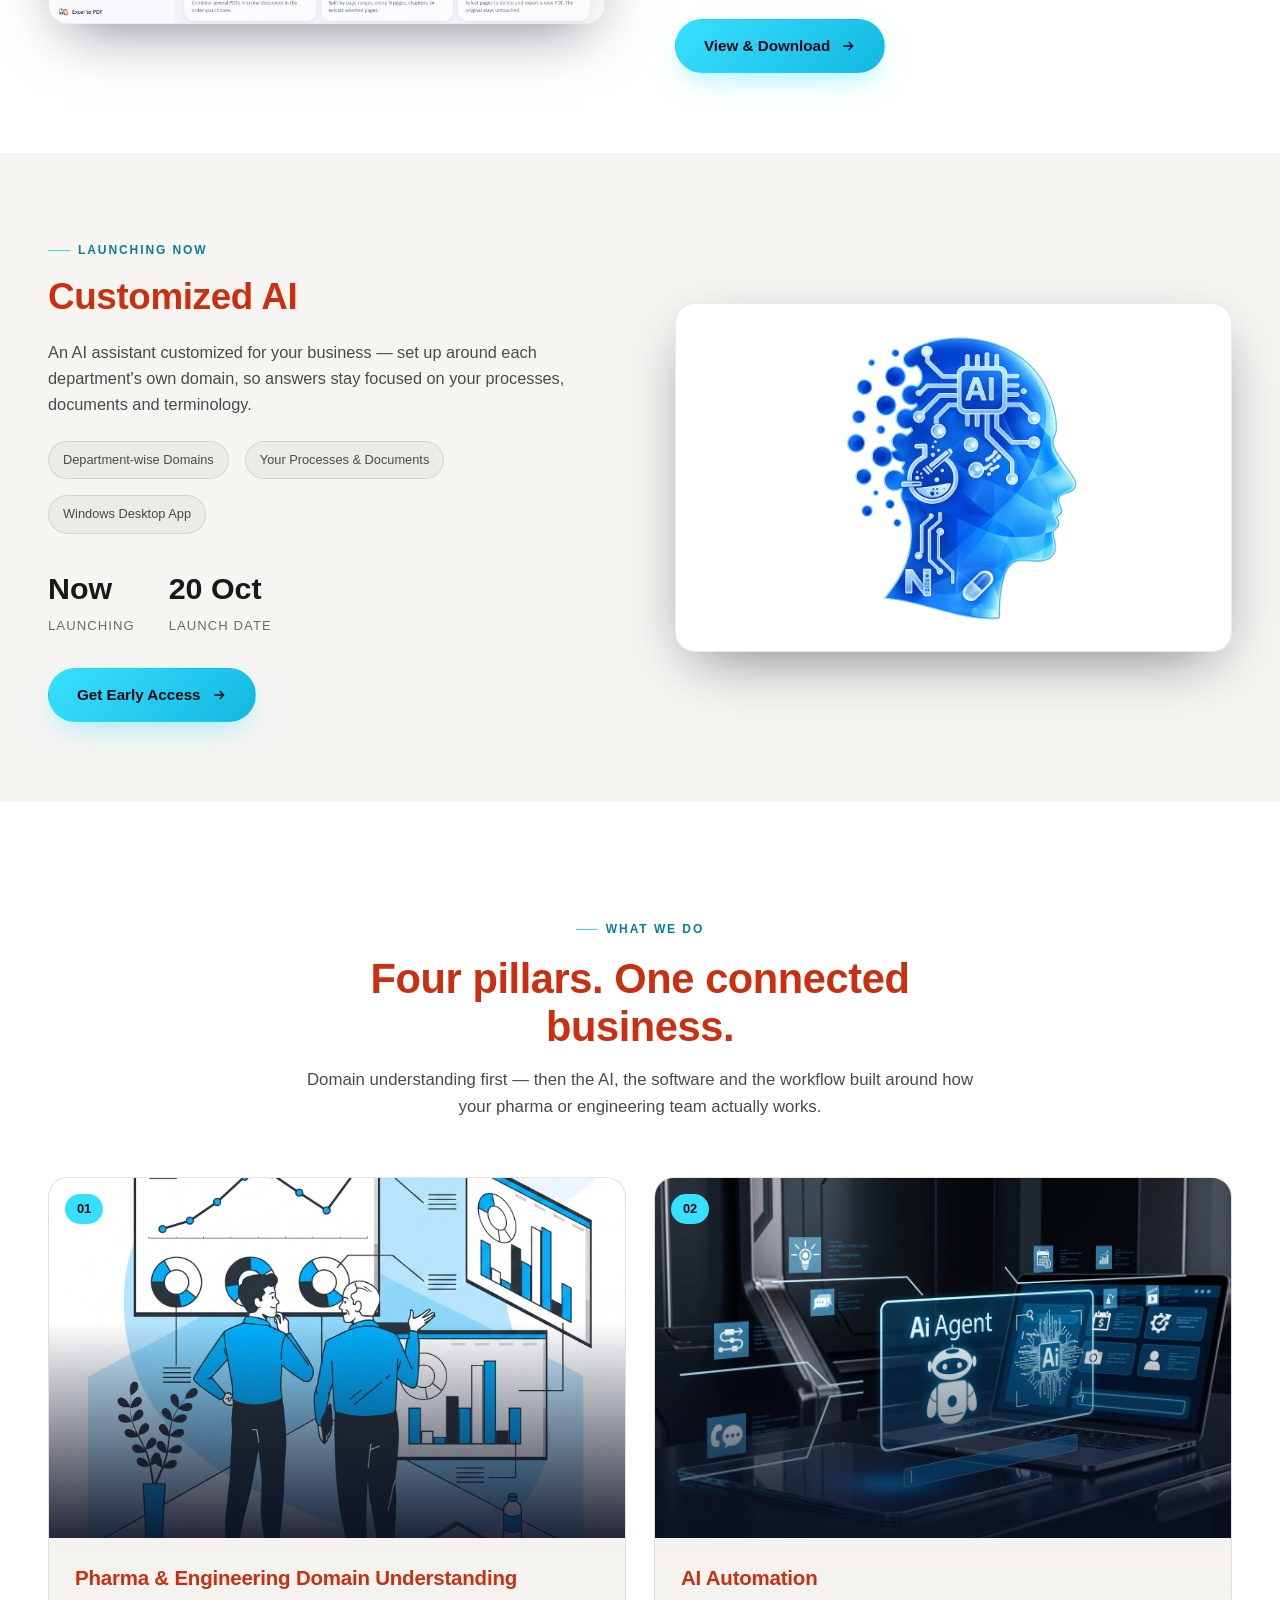
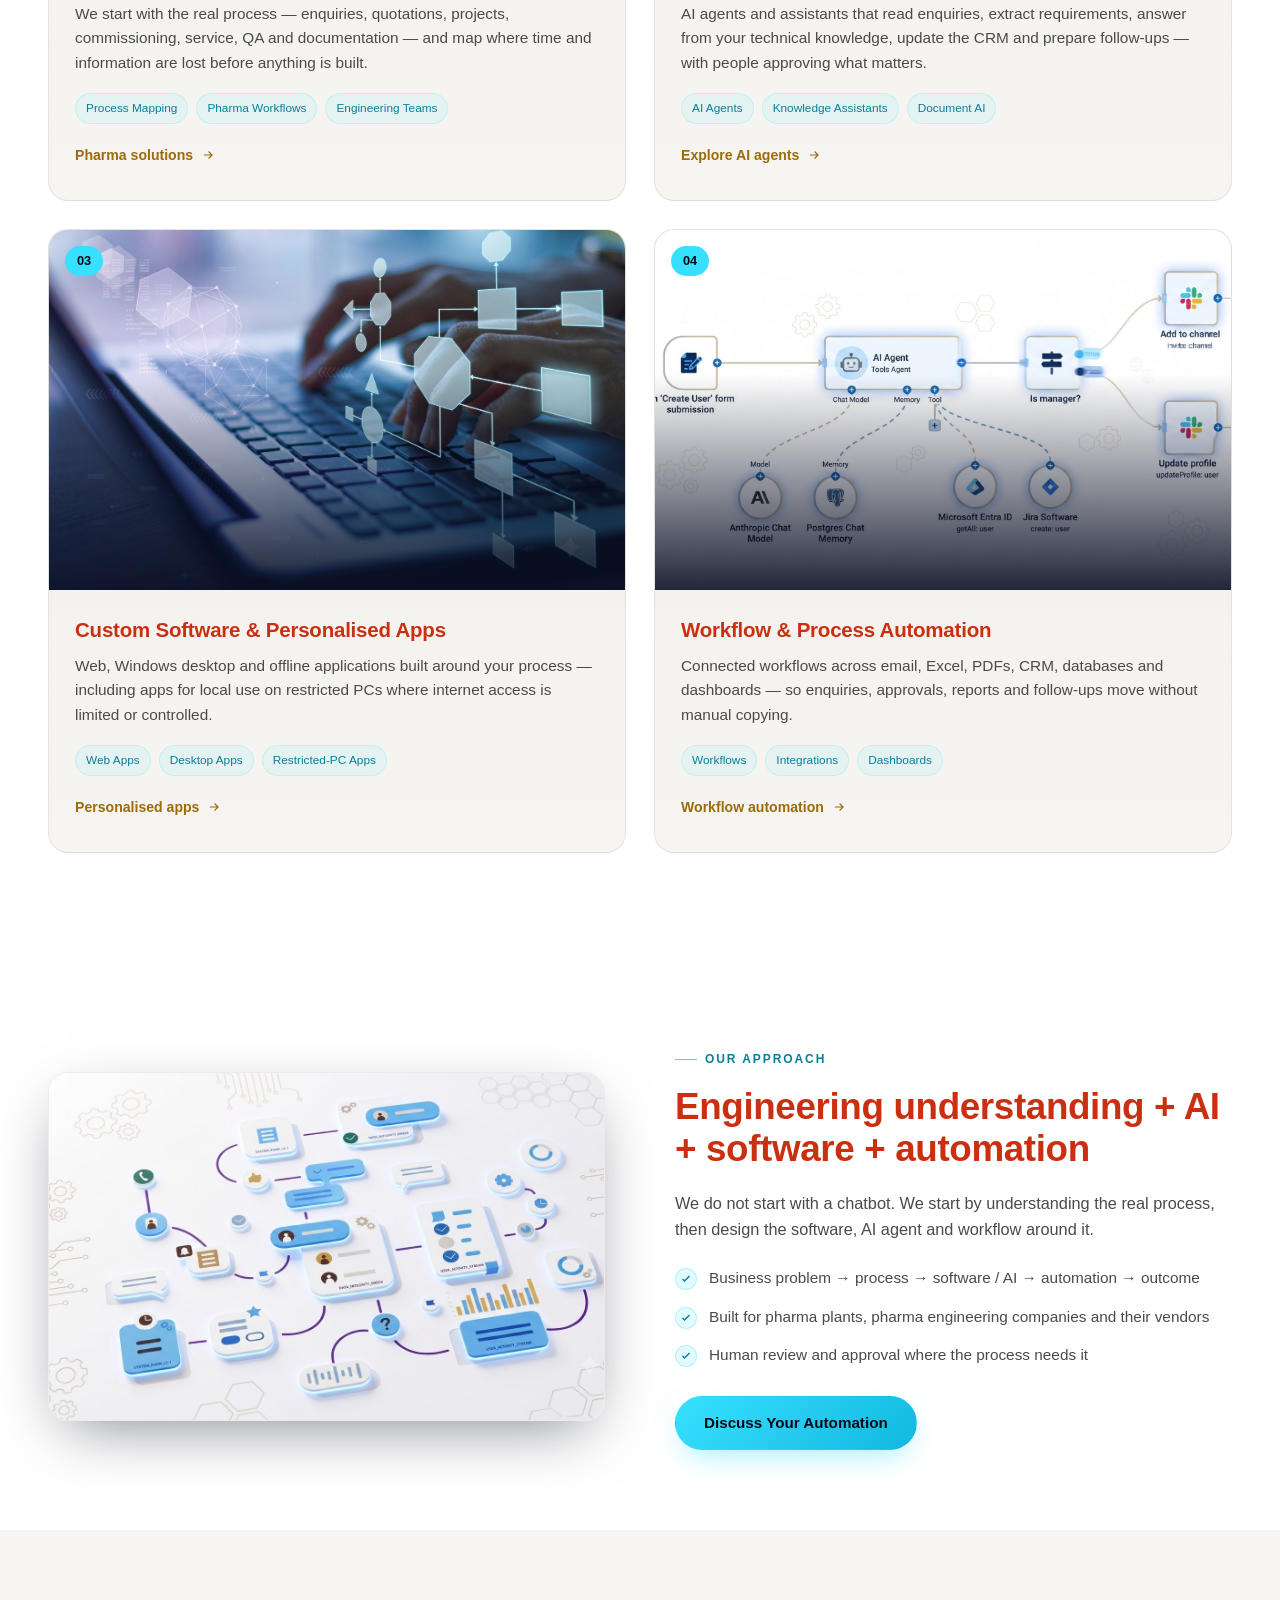
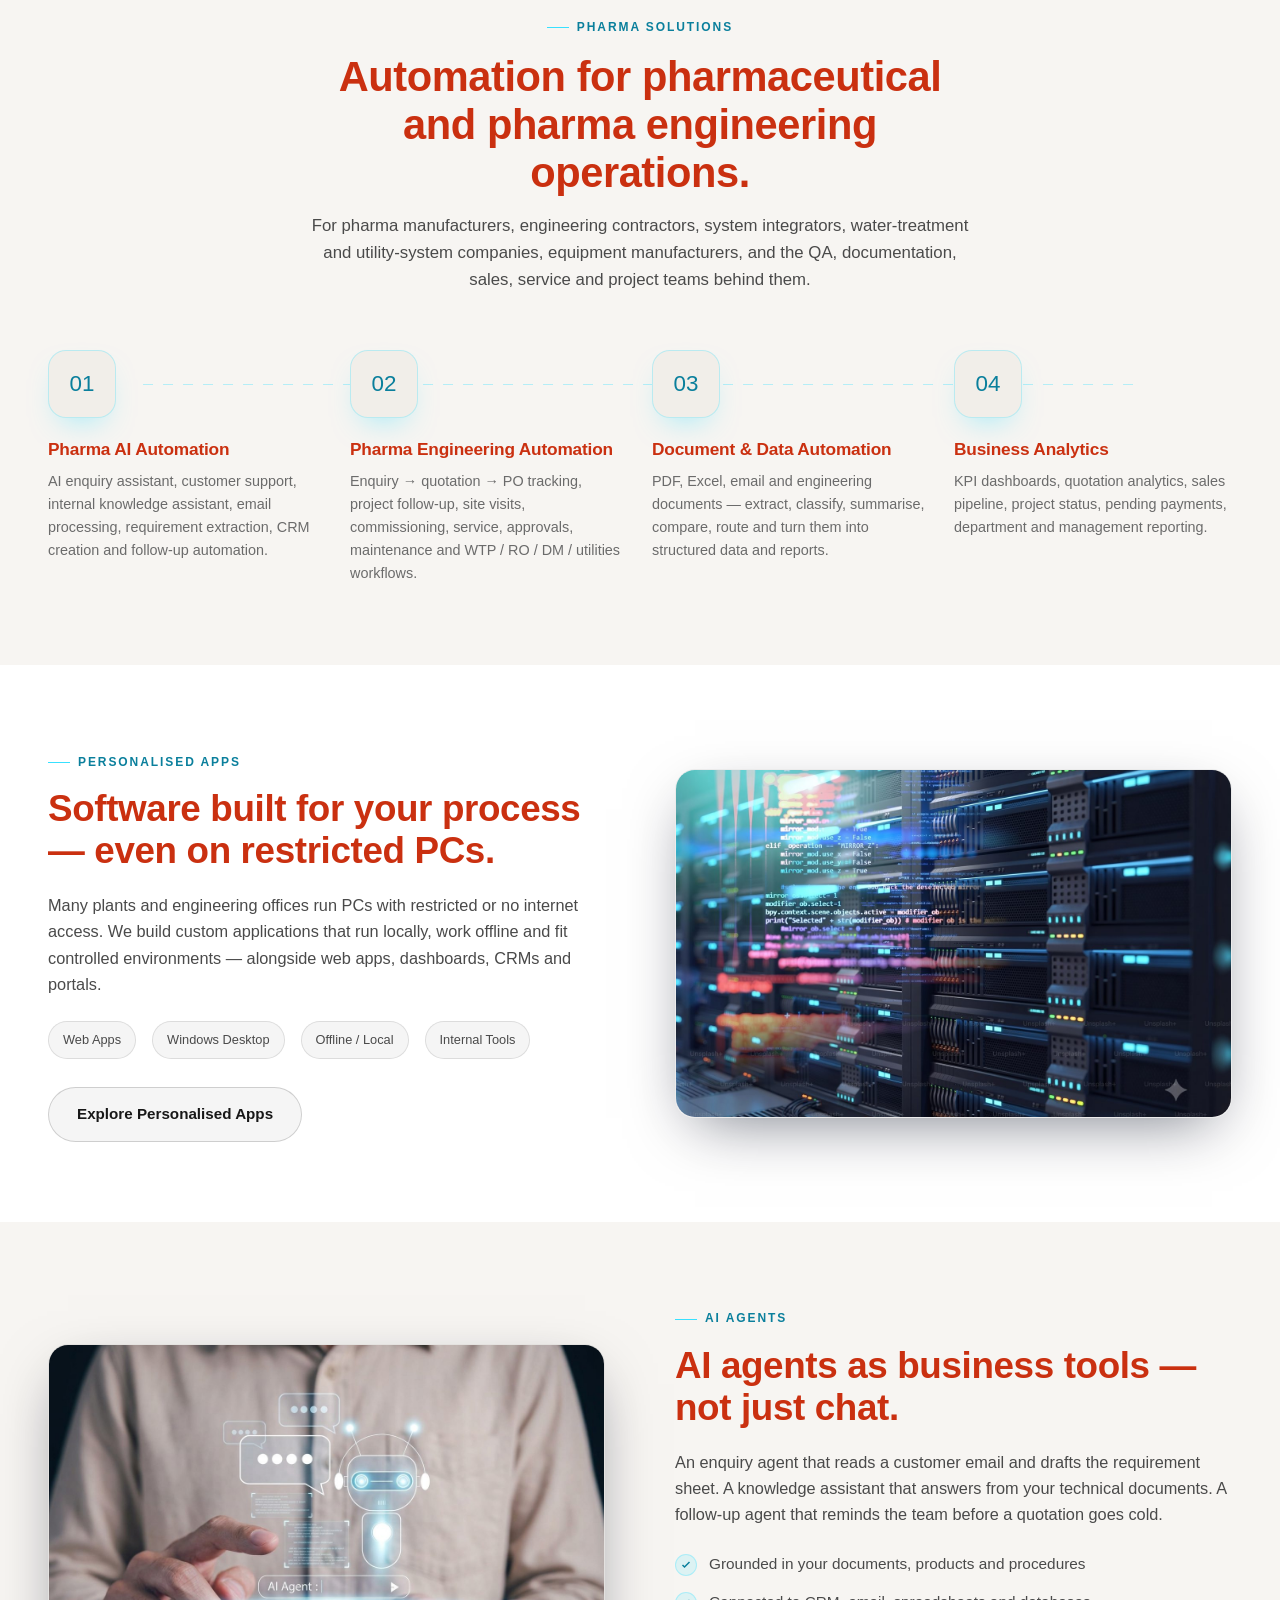
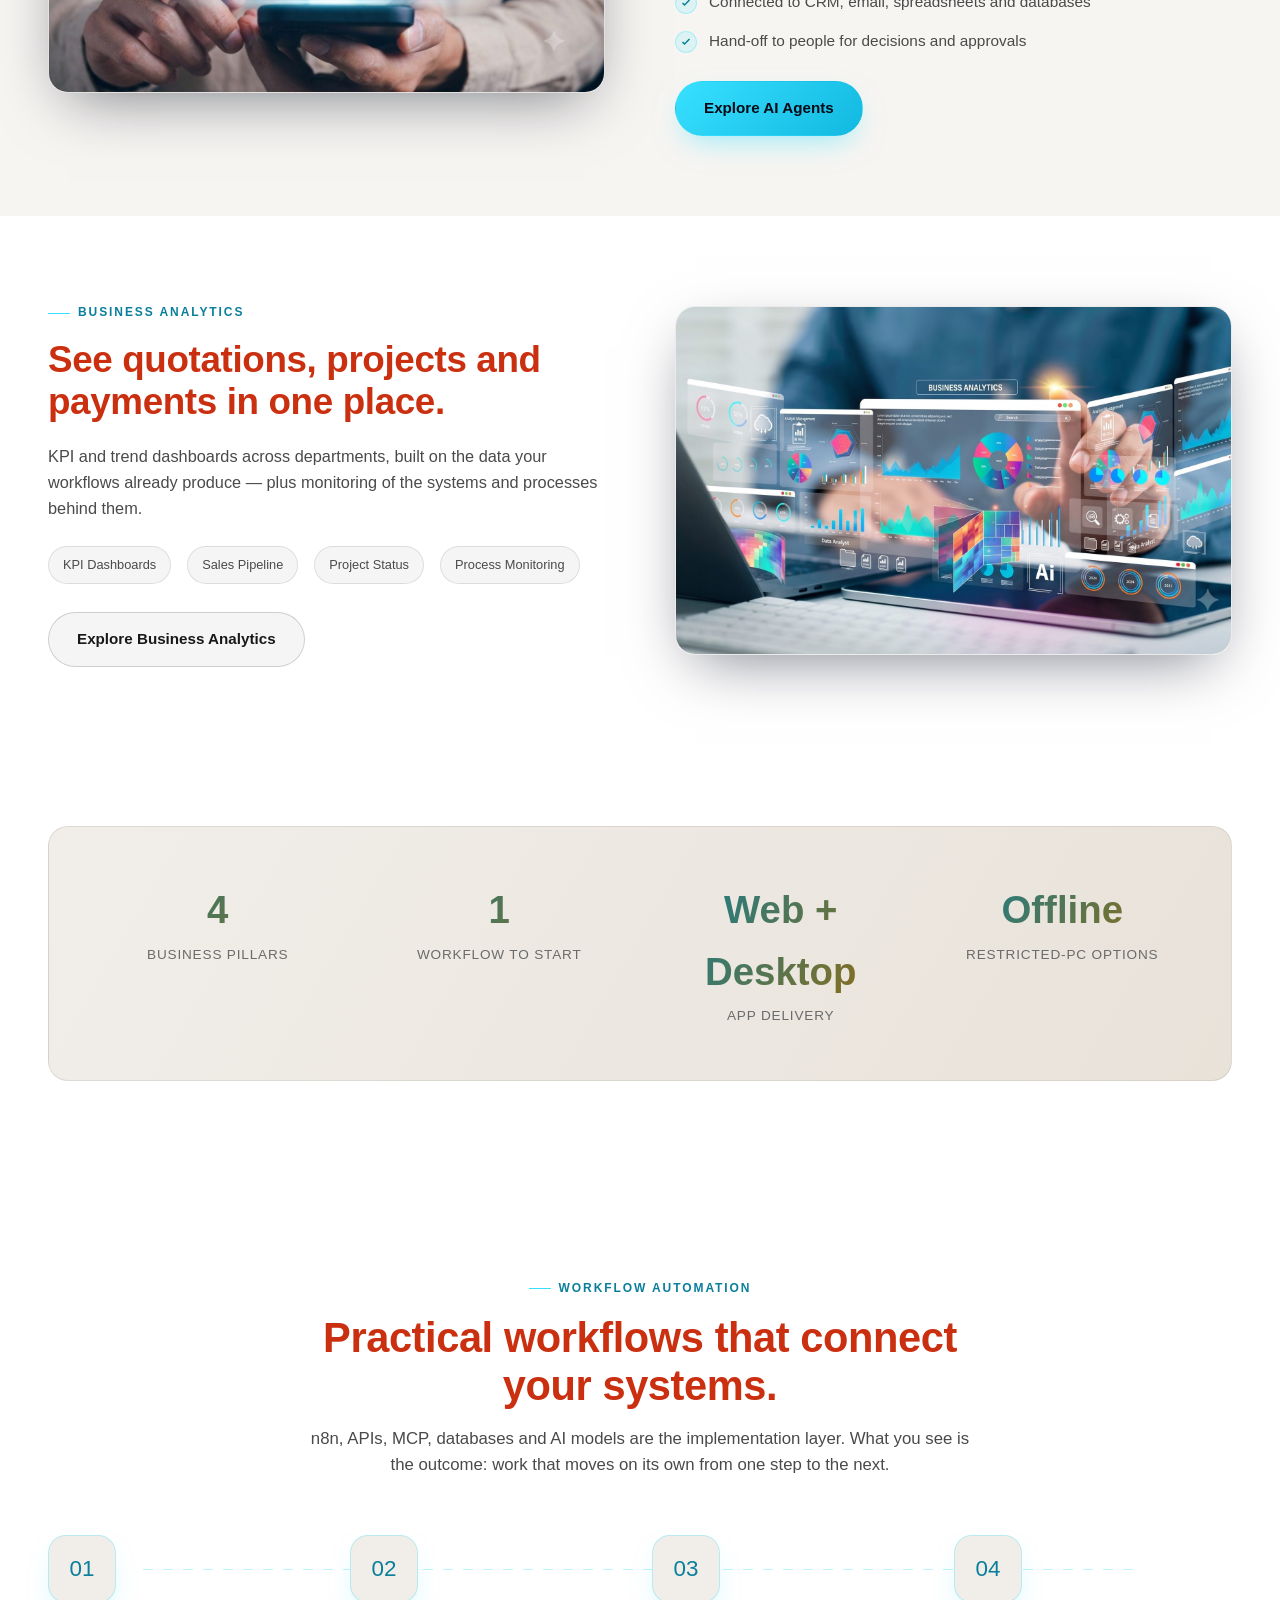
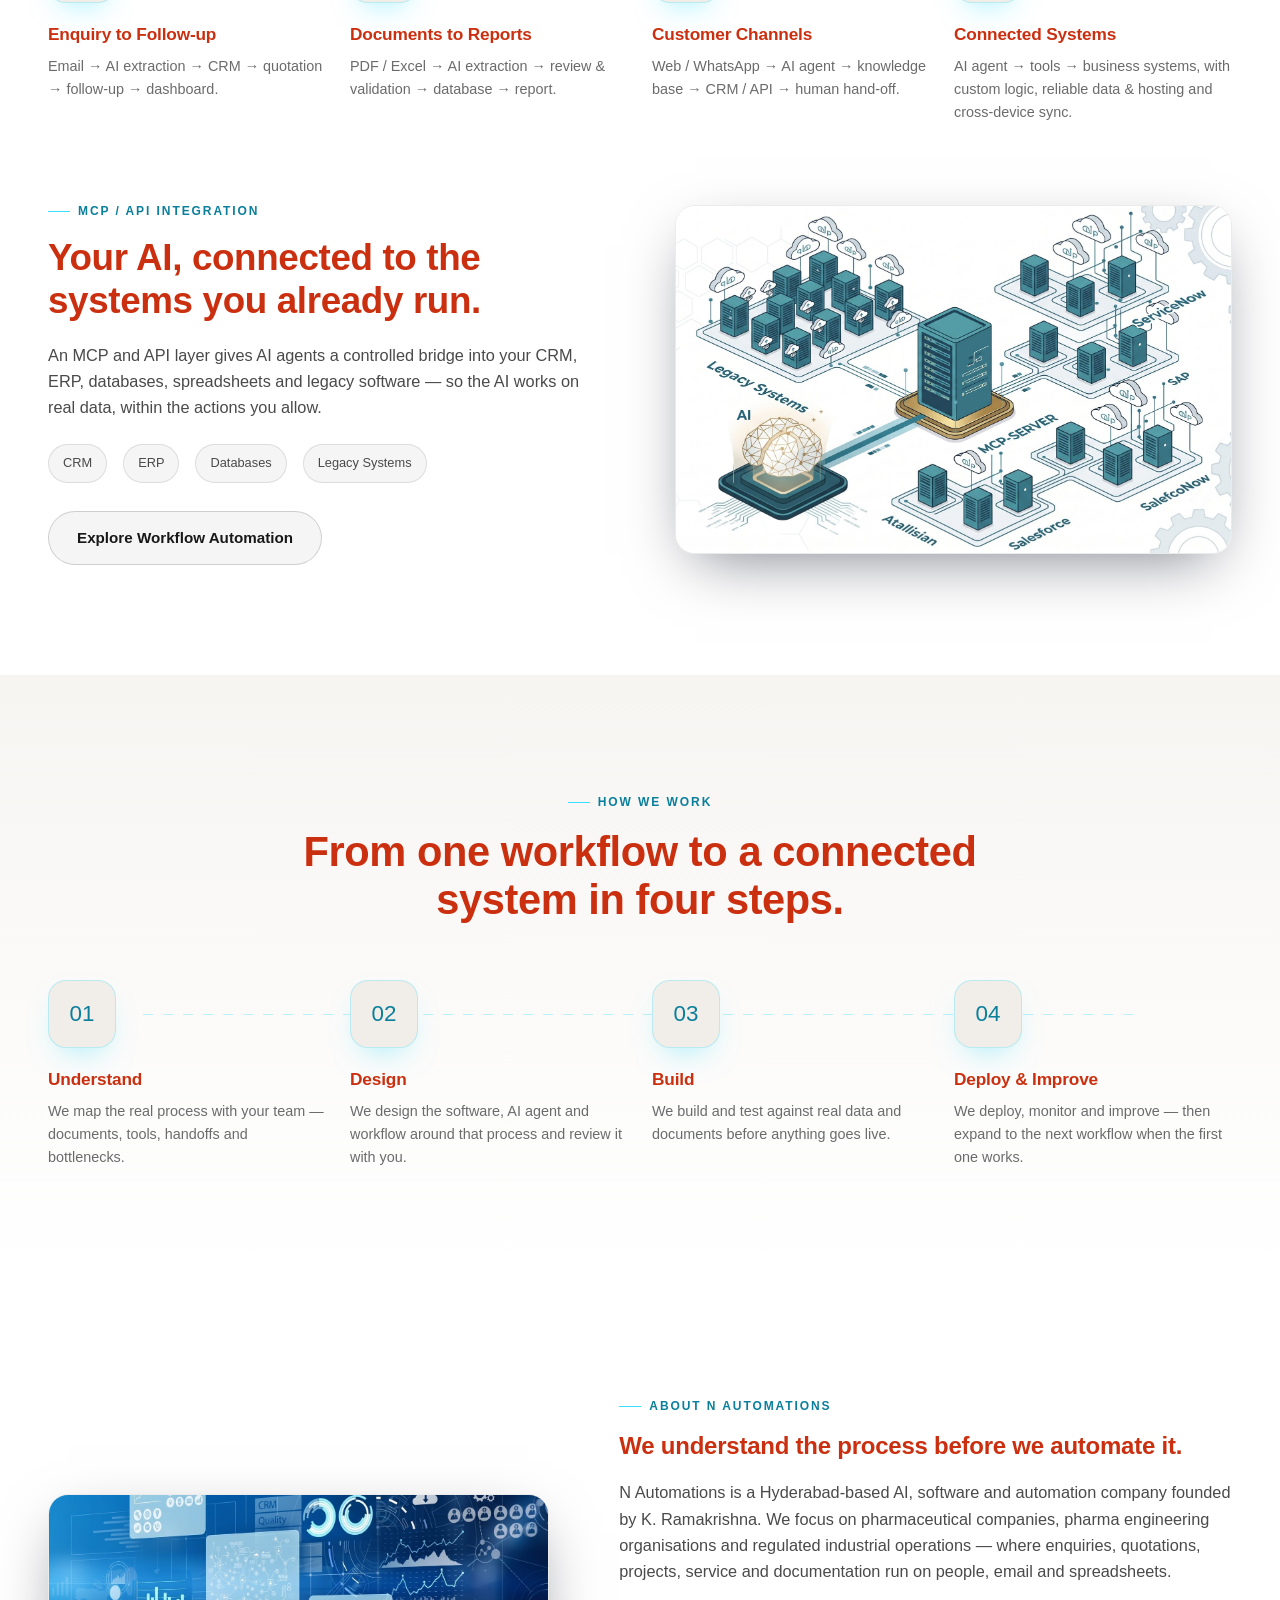
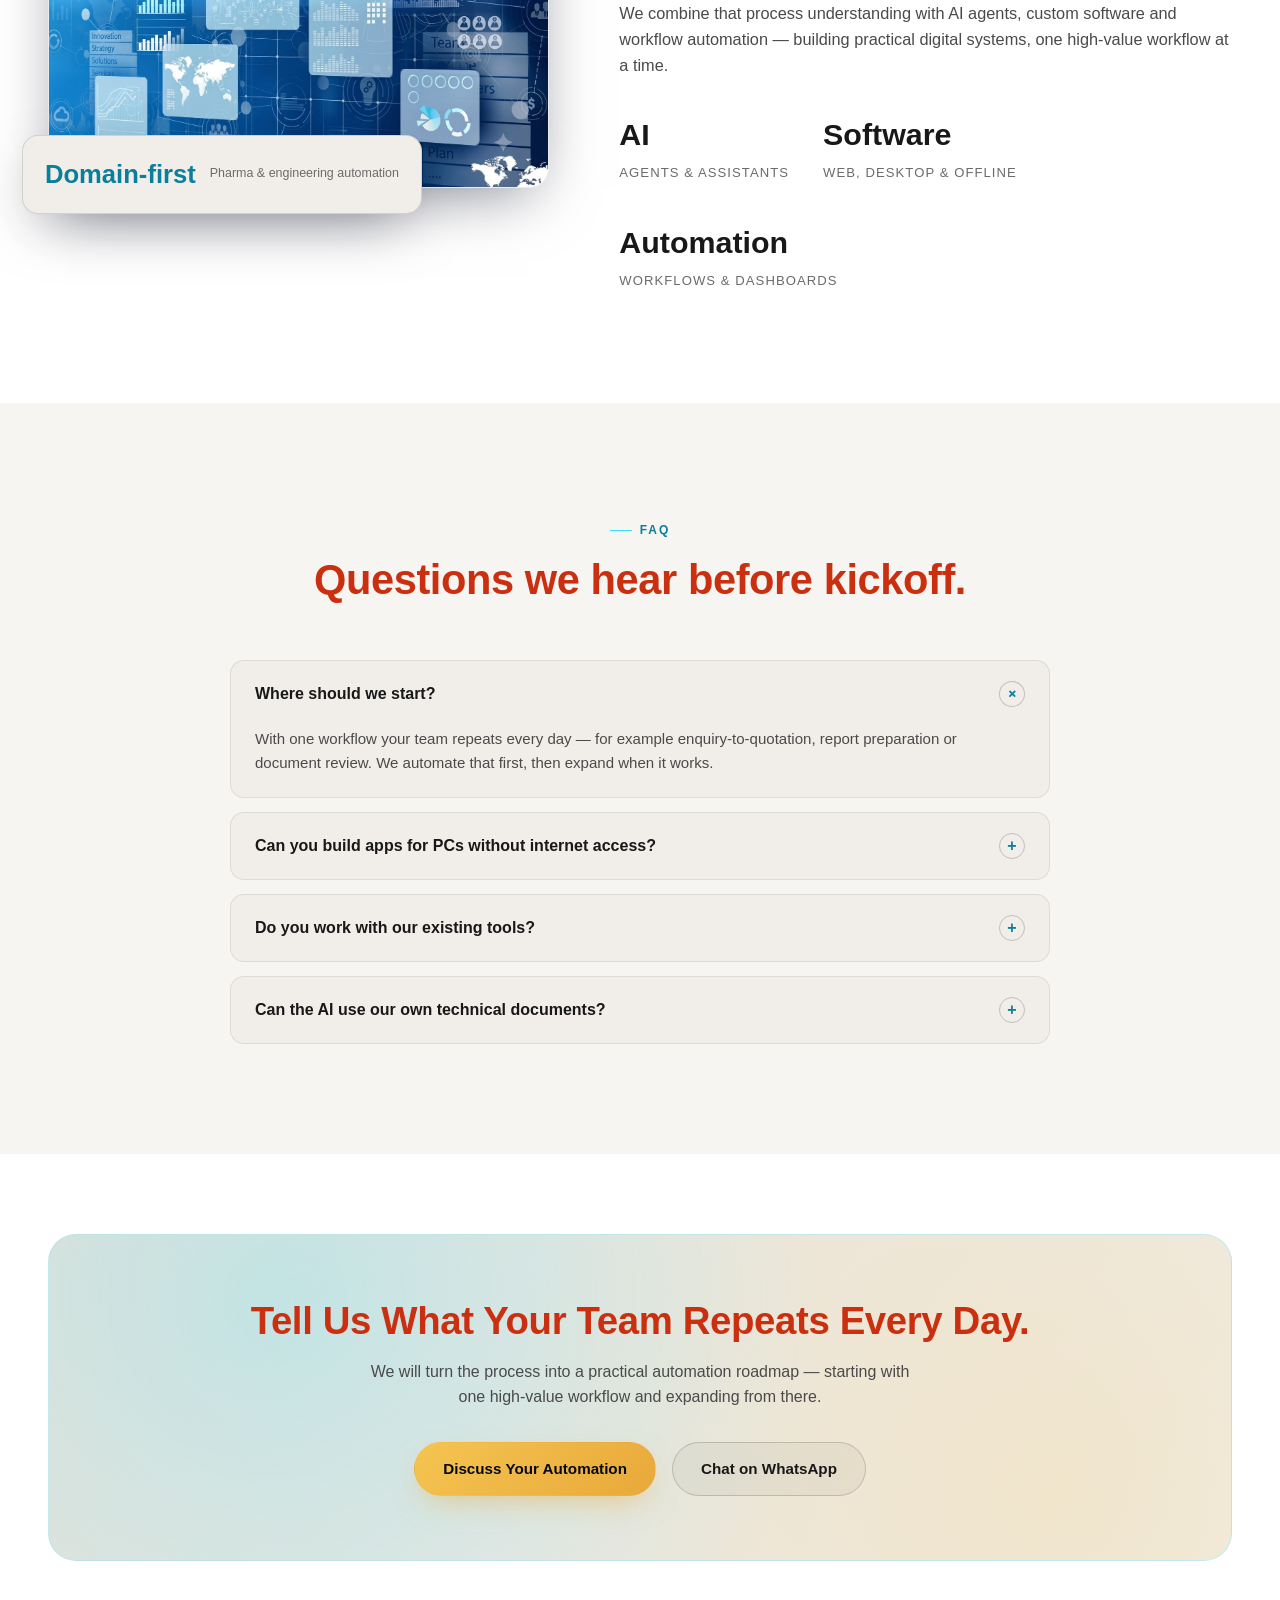
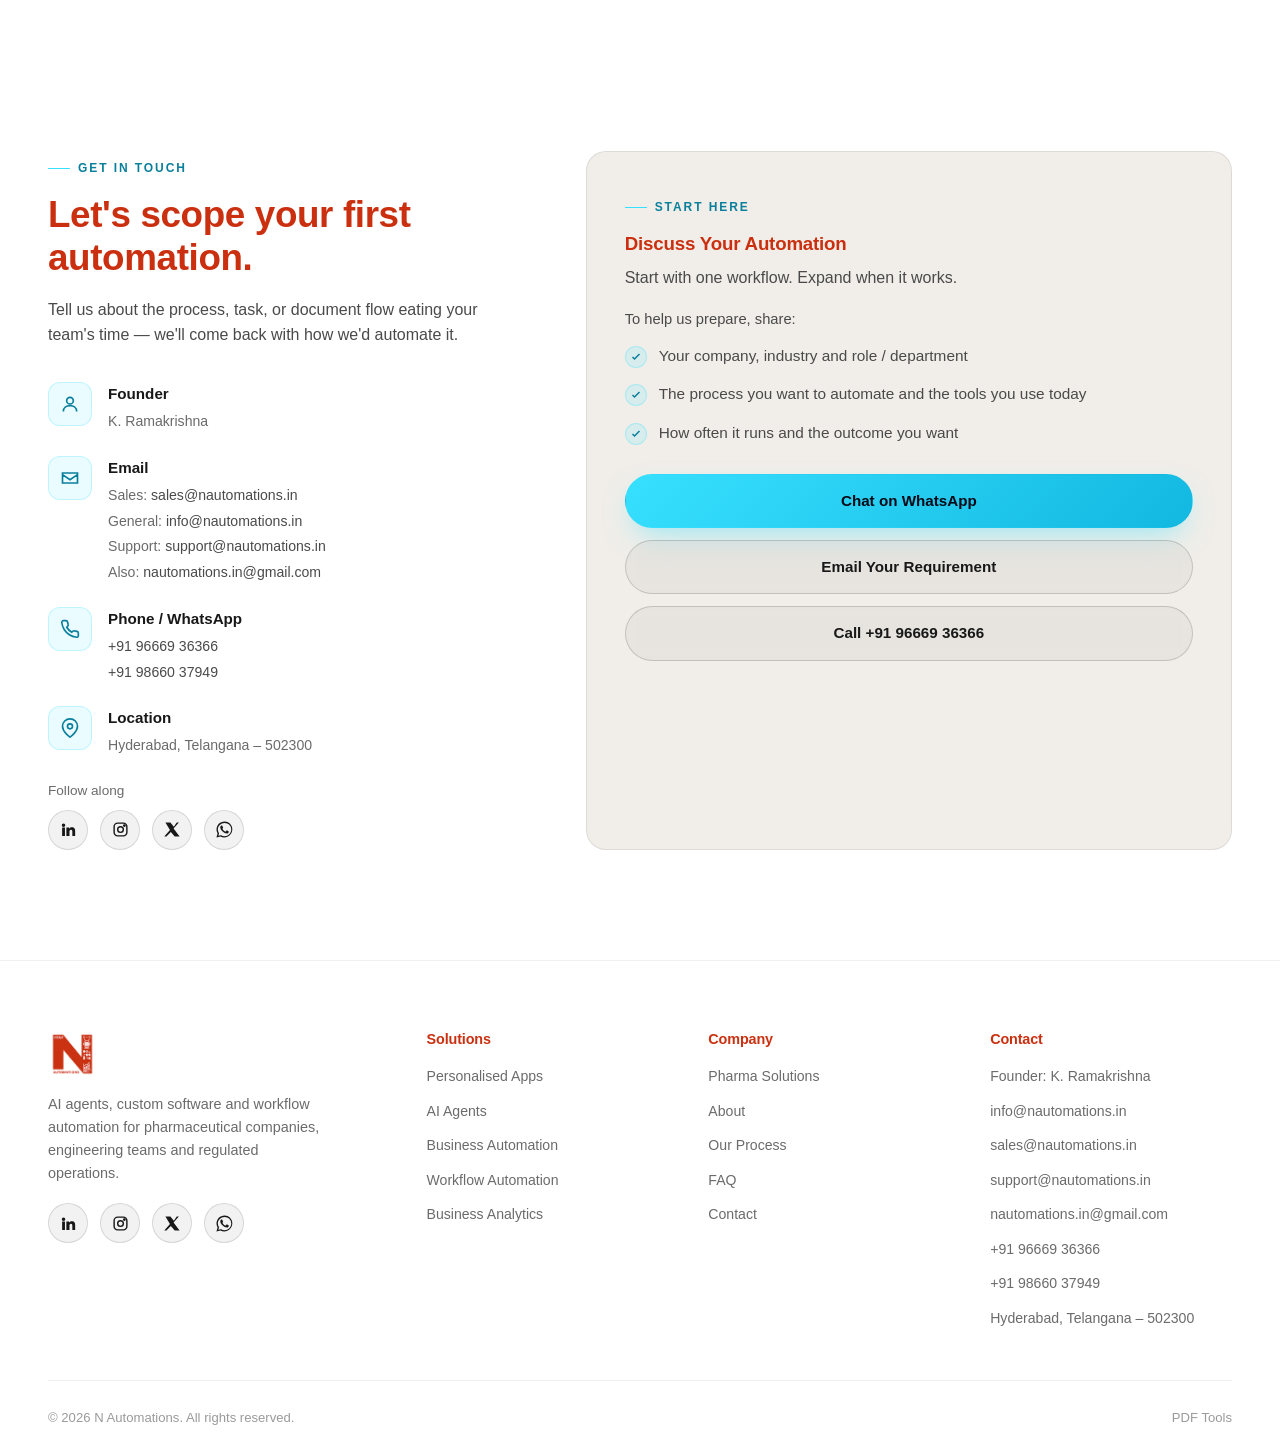
==== commit 07698f99: "Add nautomations.in@gmail.com alongside domain emails" ====
--- a/index.html
+++ b/index.html
@@ -441,7 +441,7 @@
         </div>
         <div class="contact-detail">
           <div class="icon"><svg viewBox="0 0 24 24" width="20" height="20" fill="none" stroke="currentColor" stroke-width="2"><path d="M3 8l9 6 9-6M3 6h18v12H3z"/></svg></div>
-          <div><strong>Email</strong><span>Sales: <a href="mailto:sales@nautomations.in">sales@nautomations.in</a><br>General: <a href="mailto:info@nautomations.in">info@nautomations.in</a><br>Support: <a href="mailto:support@nautomations.in">support@nautomations.in</a></span></div>
+          <div><strong>Email</strong><span>Sales: <a href="mailto:sales@nautomations.in">sales@nautomations.in</a><br>General: <a href="mailto:info@nautomations.in">info@nautomations.in</a><br>Support: <a href="mailto:support@nautomations.in">support@nautomations.in</a><br>Also: <a href="mailto:nautomations.in@gmail.com">nautomations.in@gmail.com</a></span></div>
         </div>
         <div class="contact-detail">
           <div class="icon"><svg viewBox="0 0 24 24" width="20" height="20" fill="none" stroke="currentColor" stroke-width="2"><path d="M22 16.92v3a2 2 0 0 1-2.18 2 19.79 19.79 0 0 1-8.63-3.07 19.5 19.5 0 0 1-6-6 19.79 19.79 0 0 1-3.07-8.67A2 2 0 0 1 4.11 2h3a2 2 0 0 1 2 1.72c.12.9.33 1.79.63 2.650a2 2 0 0 1-.45 2.11L8.09 9.91a16 16 0 0 0 6 6l1.43-1.2a2 2 0 0 1 2.11-.45c.86.3 1.75.51 2.65.63A2 2 0 0 1 22 16.92z"/></svg></div>
@@ -519,6 +519,7 @@
           <li><a href="mailto:info@nautomations.in">info@nautomations.in</a></li>
           <li><a href="mailto:sales@nautomations.in">sales@nautomations.in</a></li>
           <li><a href="mailto:support@nautomations.in">support@nautomations.in</a></li>
+          <li><a href="mailto:nautomations.in@gmail.com">nautomations.in@gmail.com</a></li>
           <li><a href="tel:+919666936366">+91 96669 36366</a></li>
           <li><a href="tel:+919866037949">+91 98660 37949</a></li>
           <li>Hyderabad, Telangana – 502300</li>
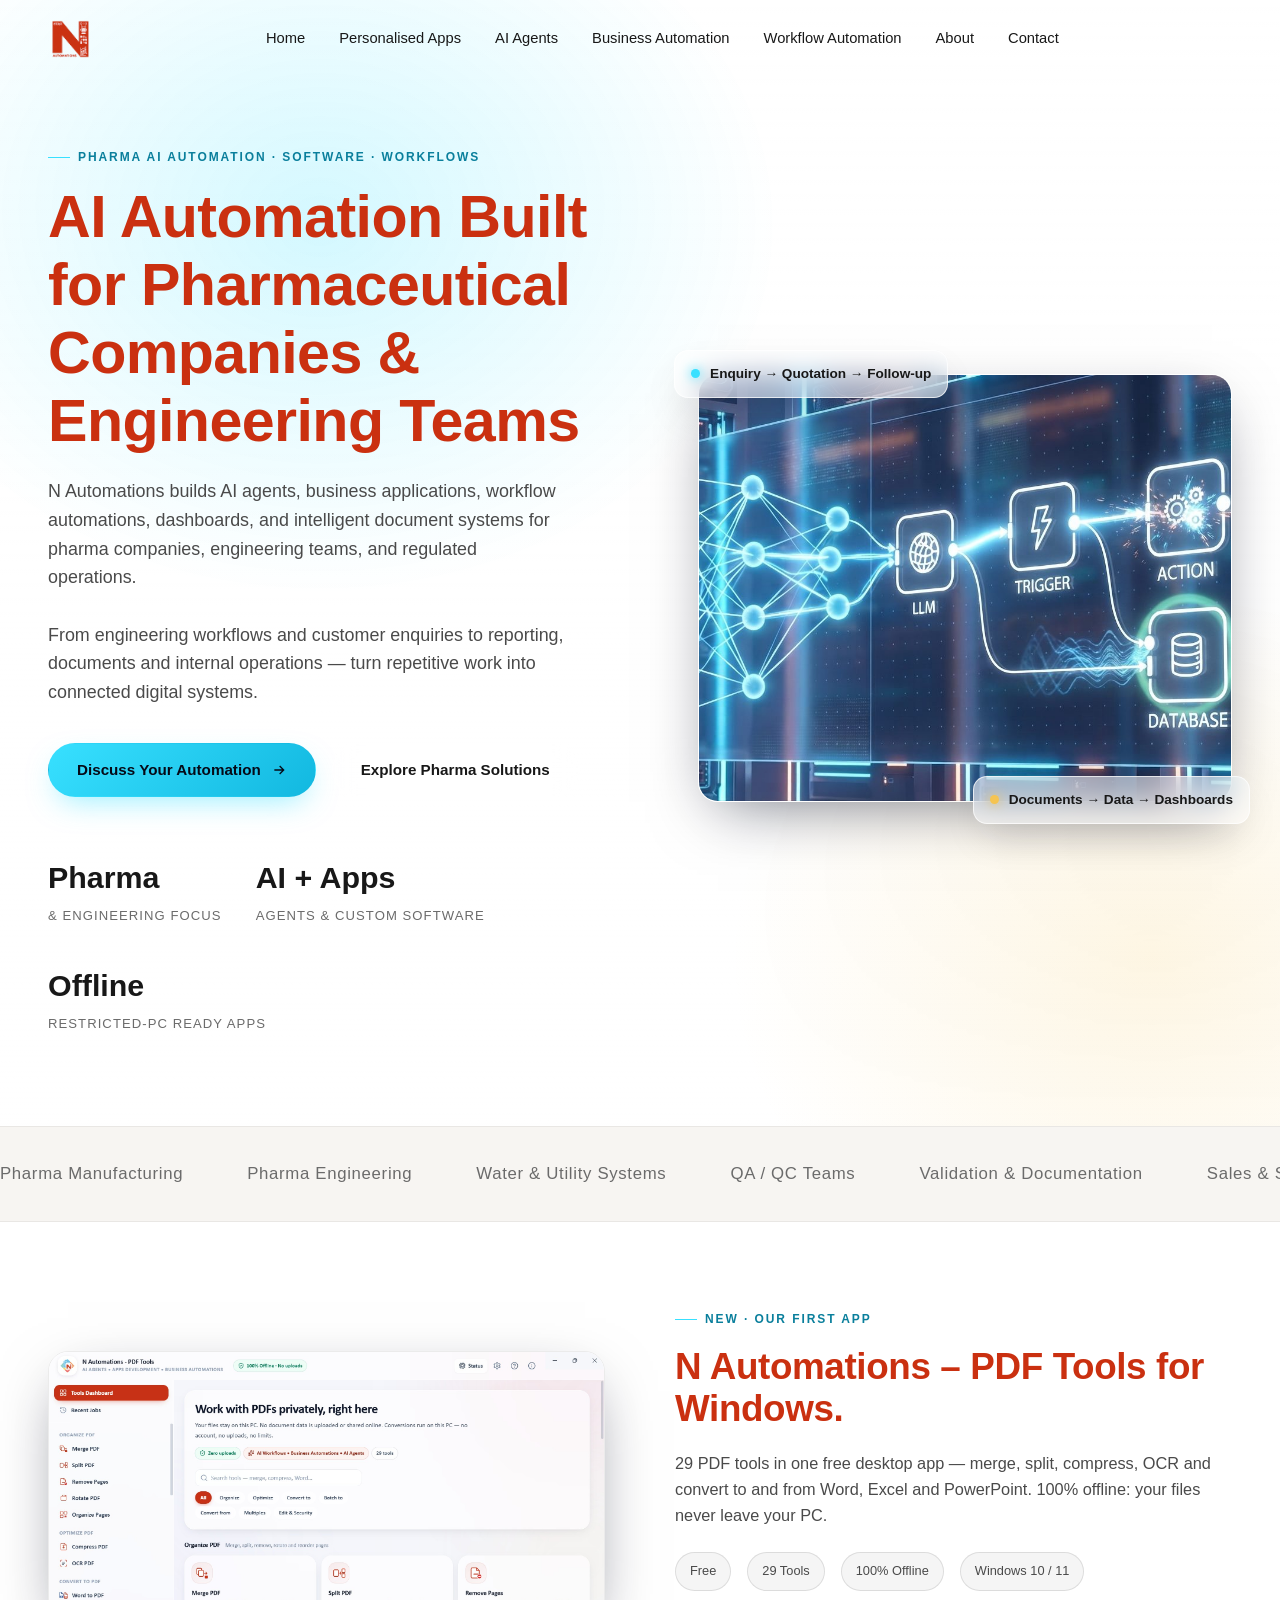
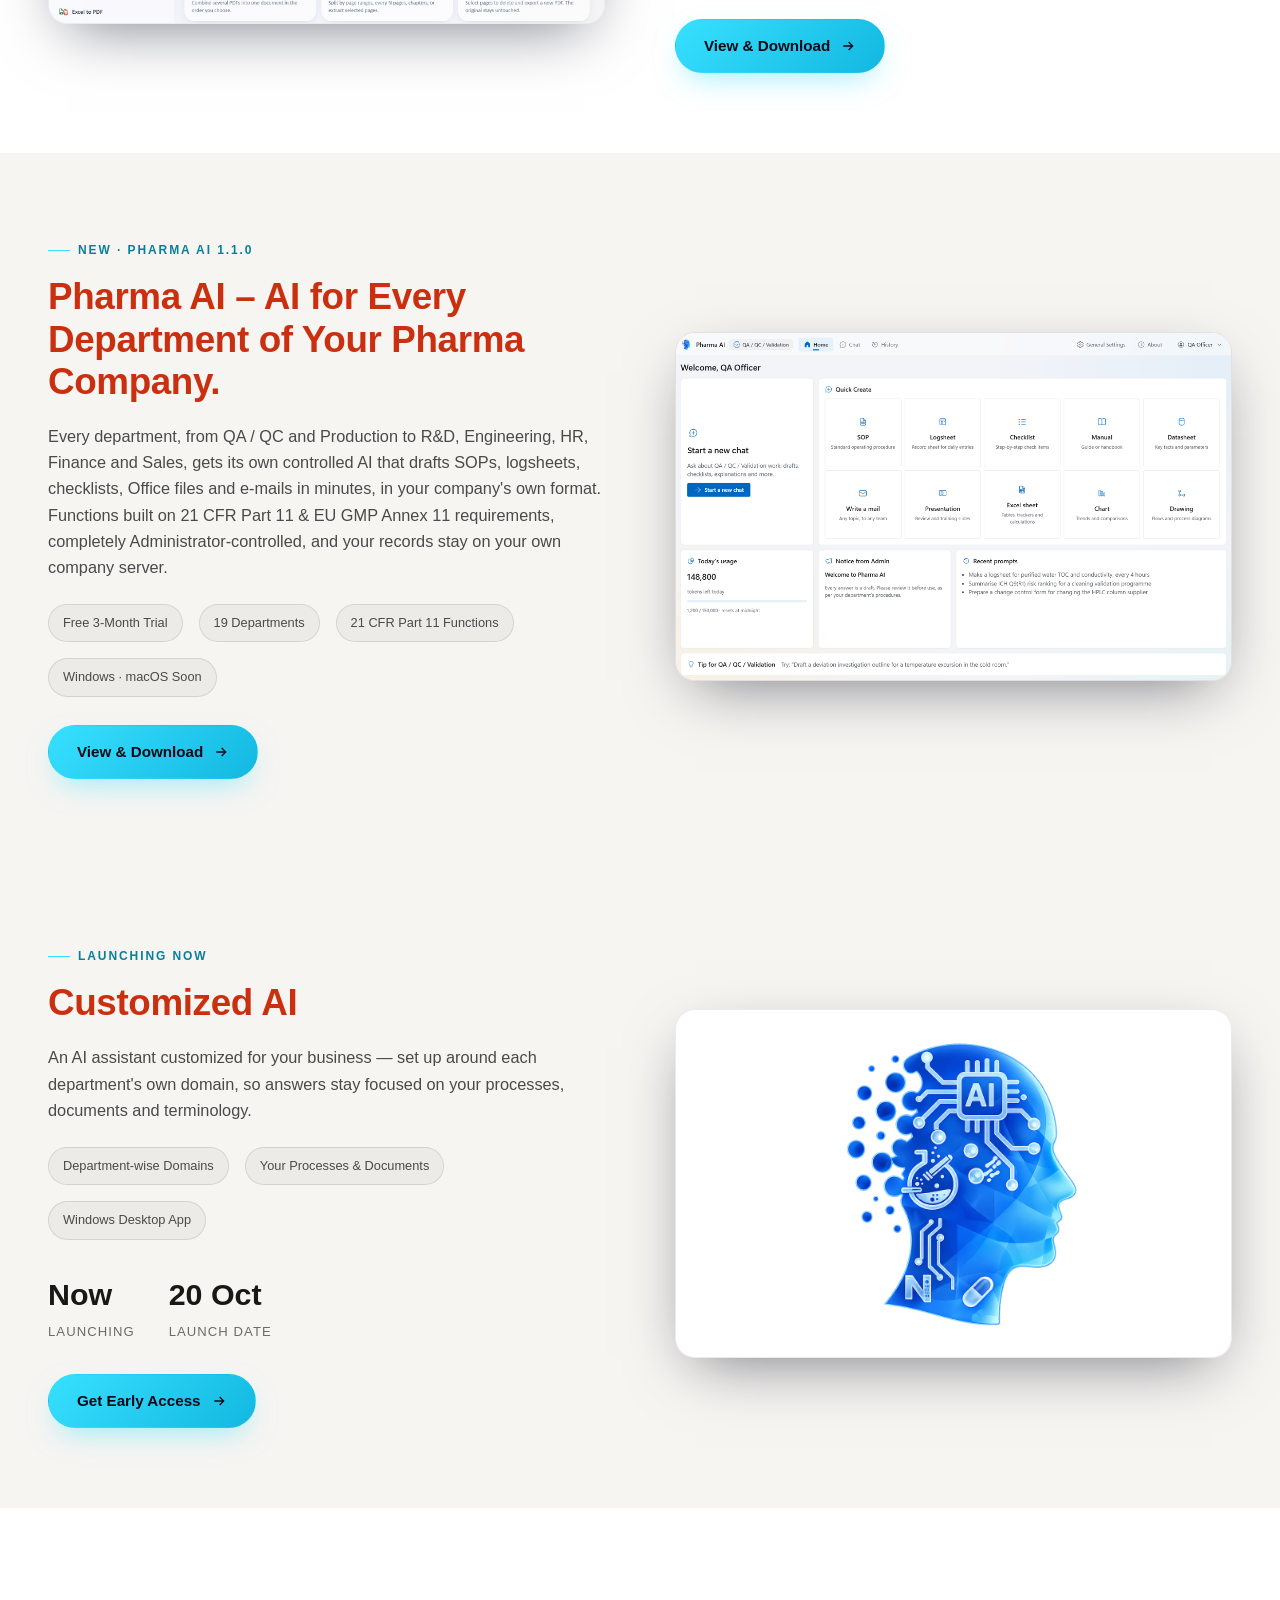
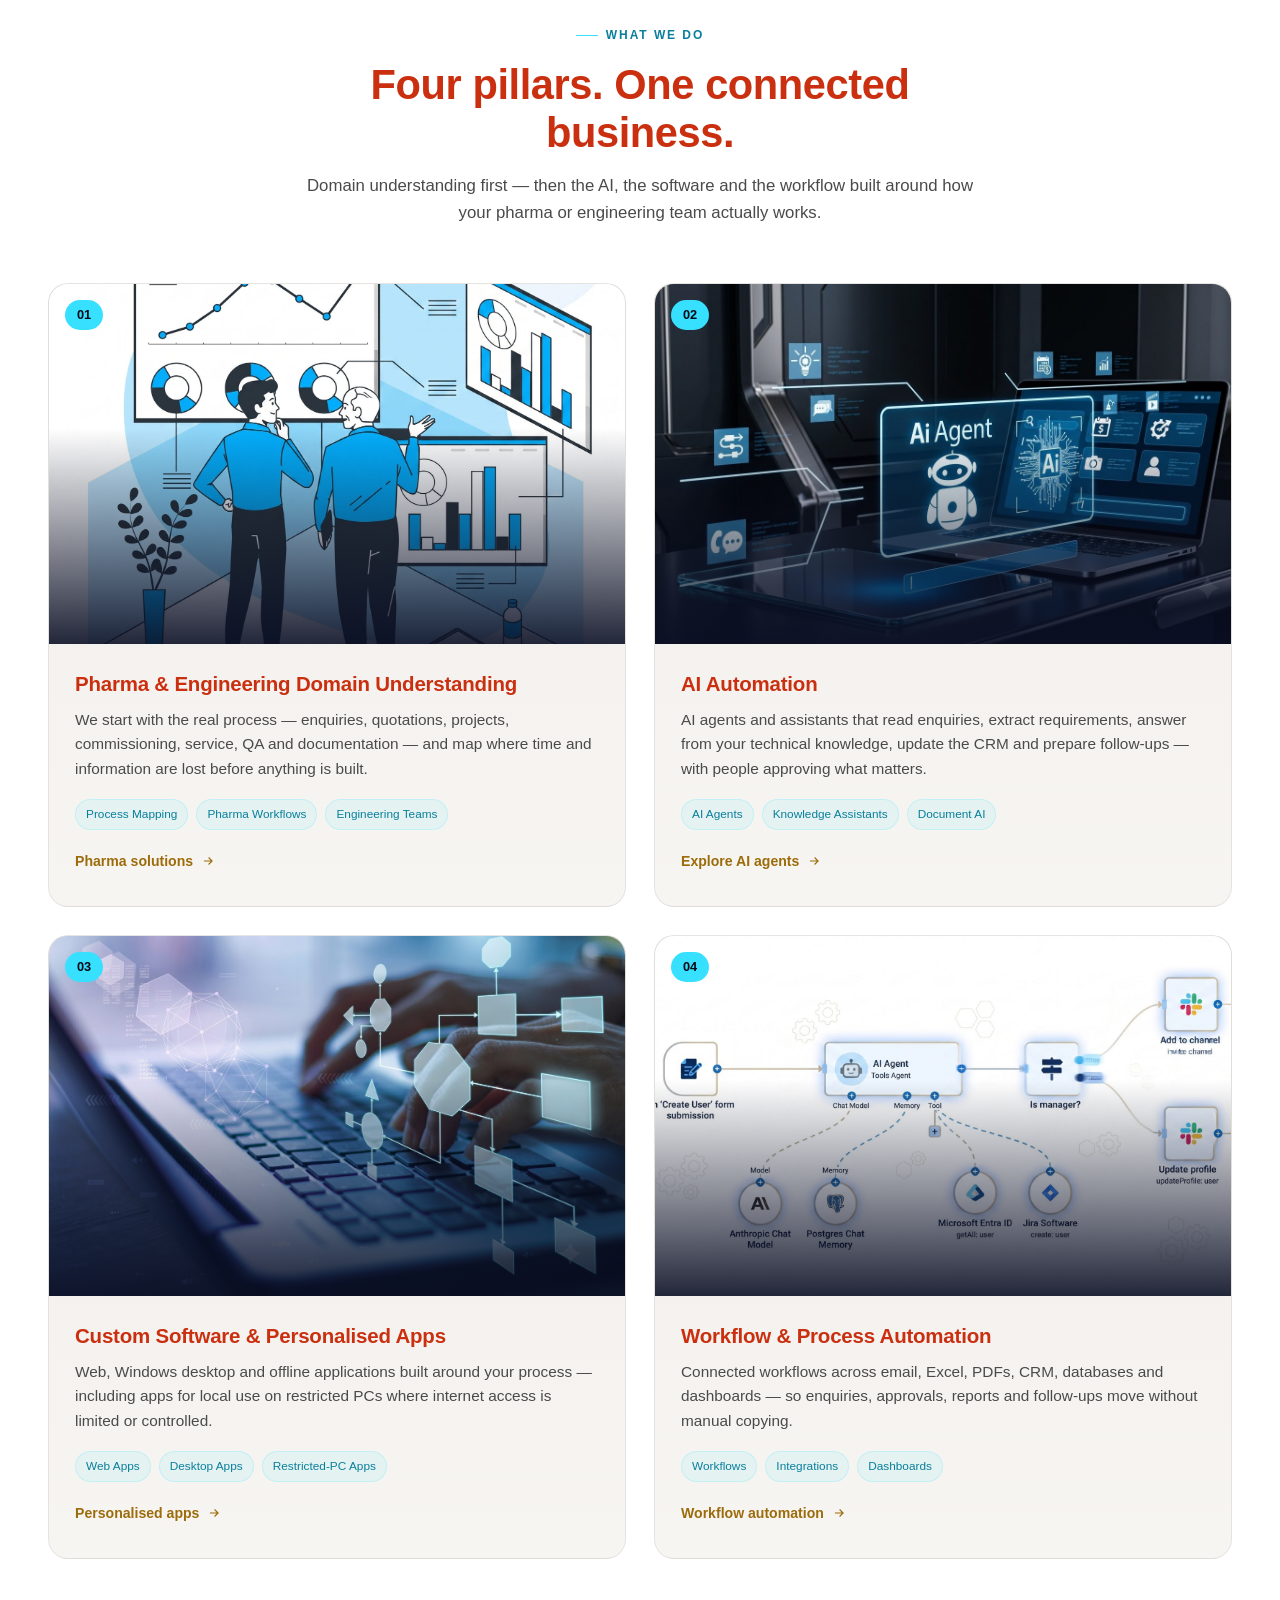
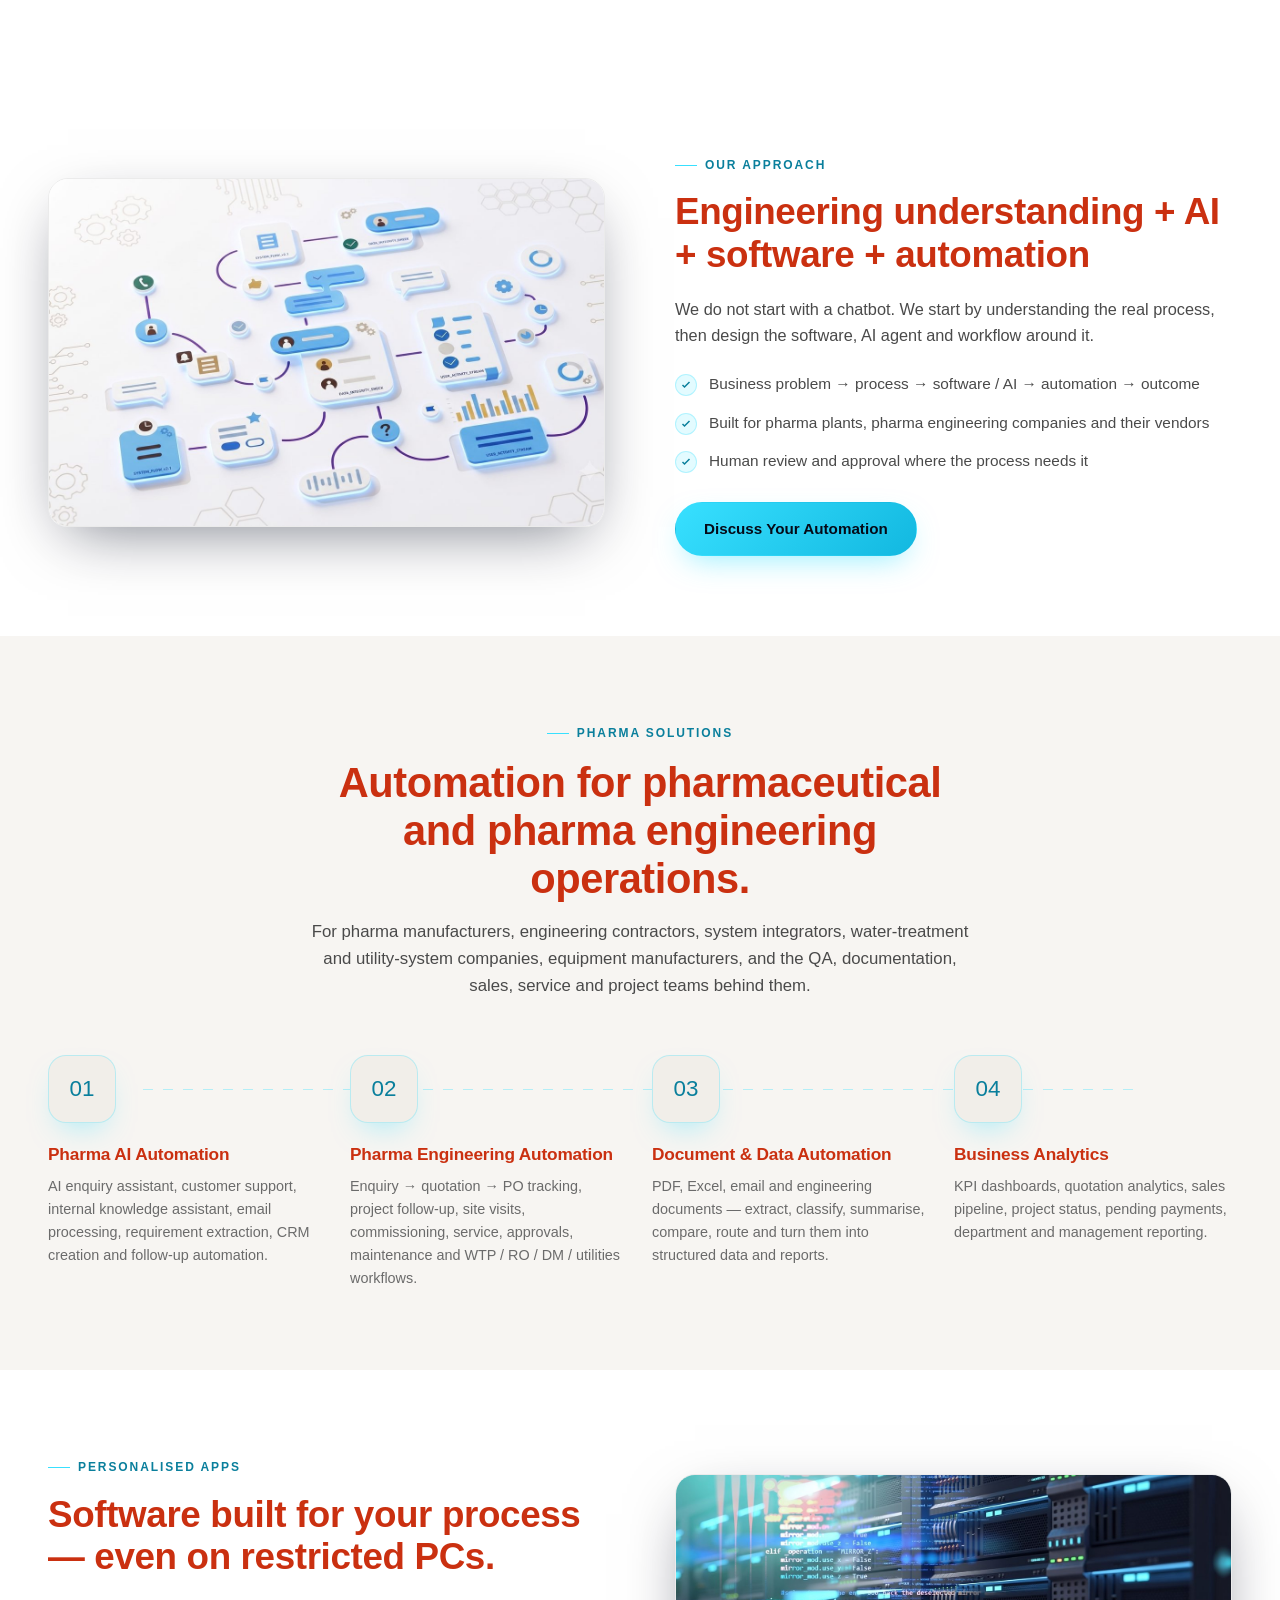
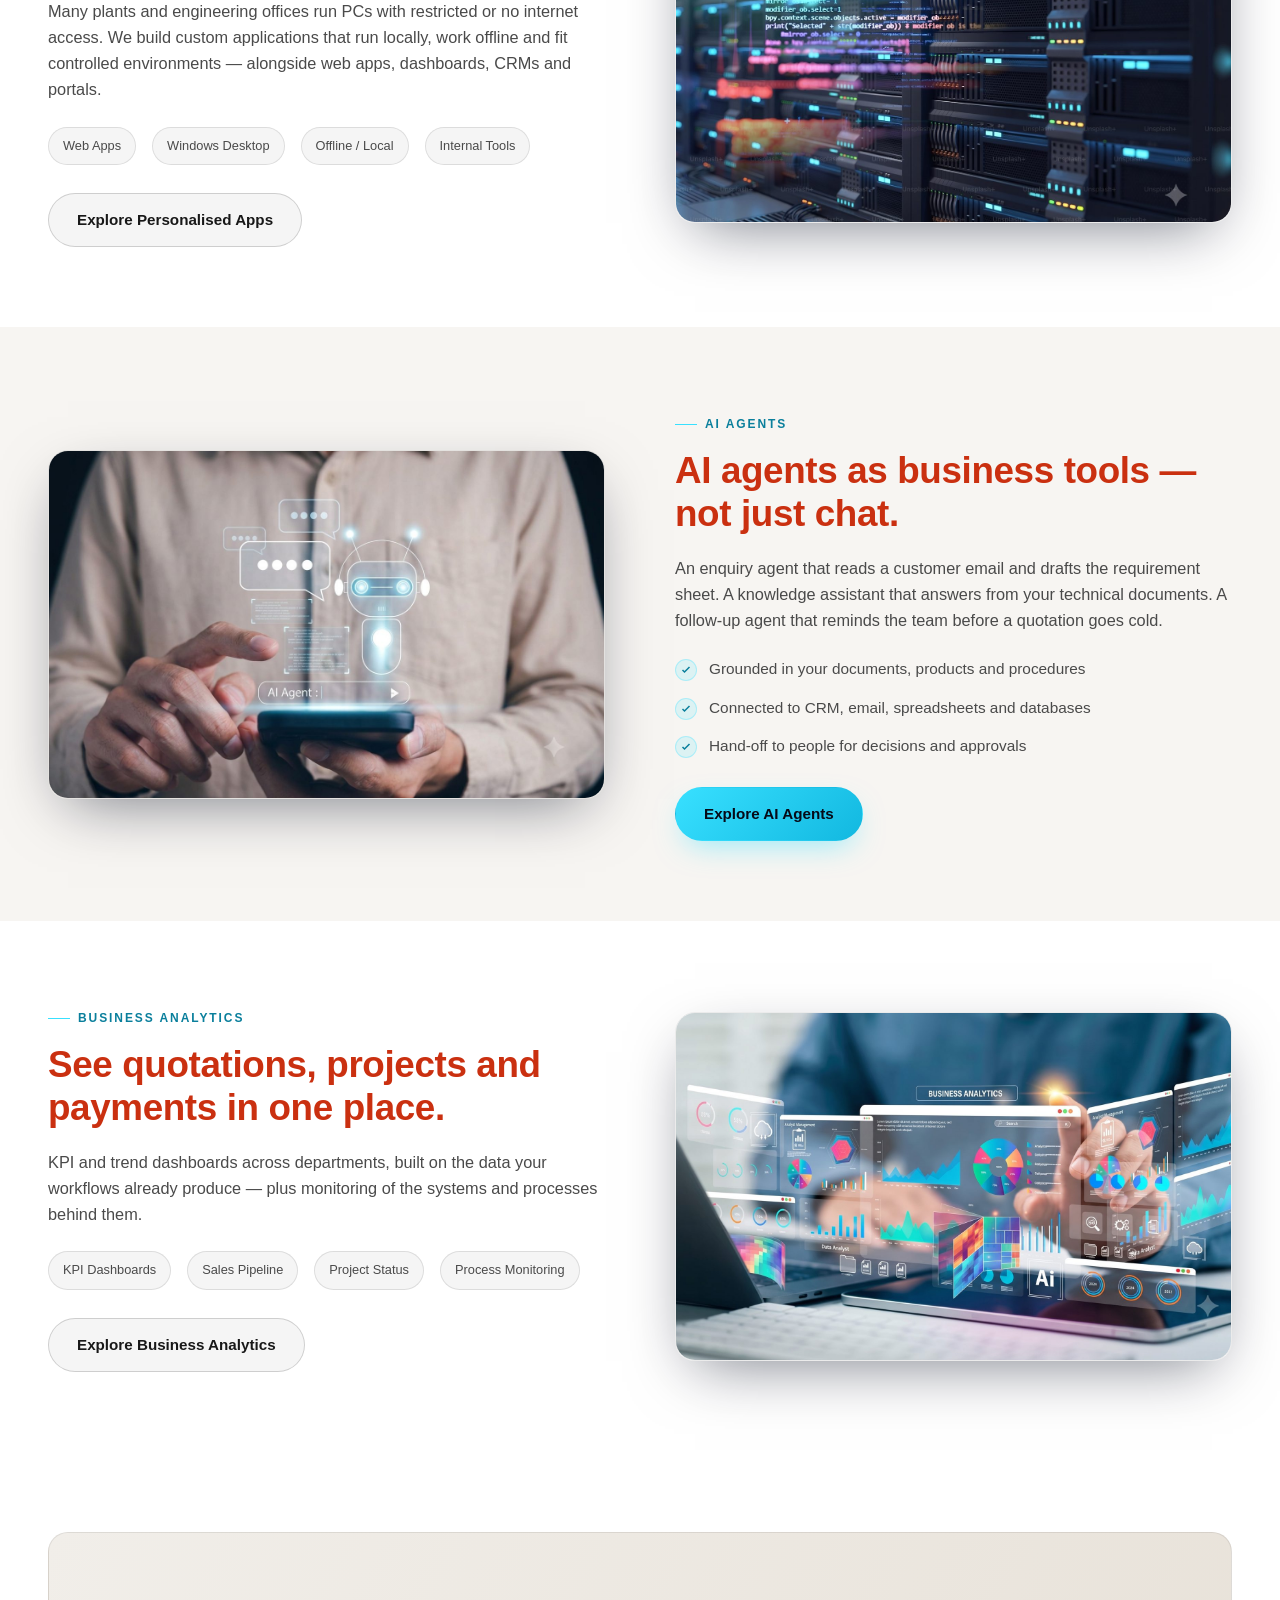
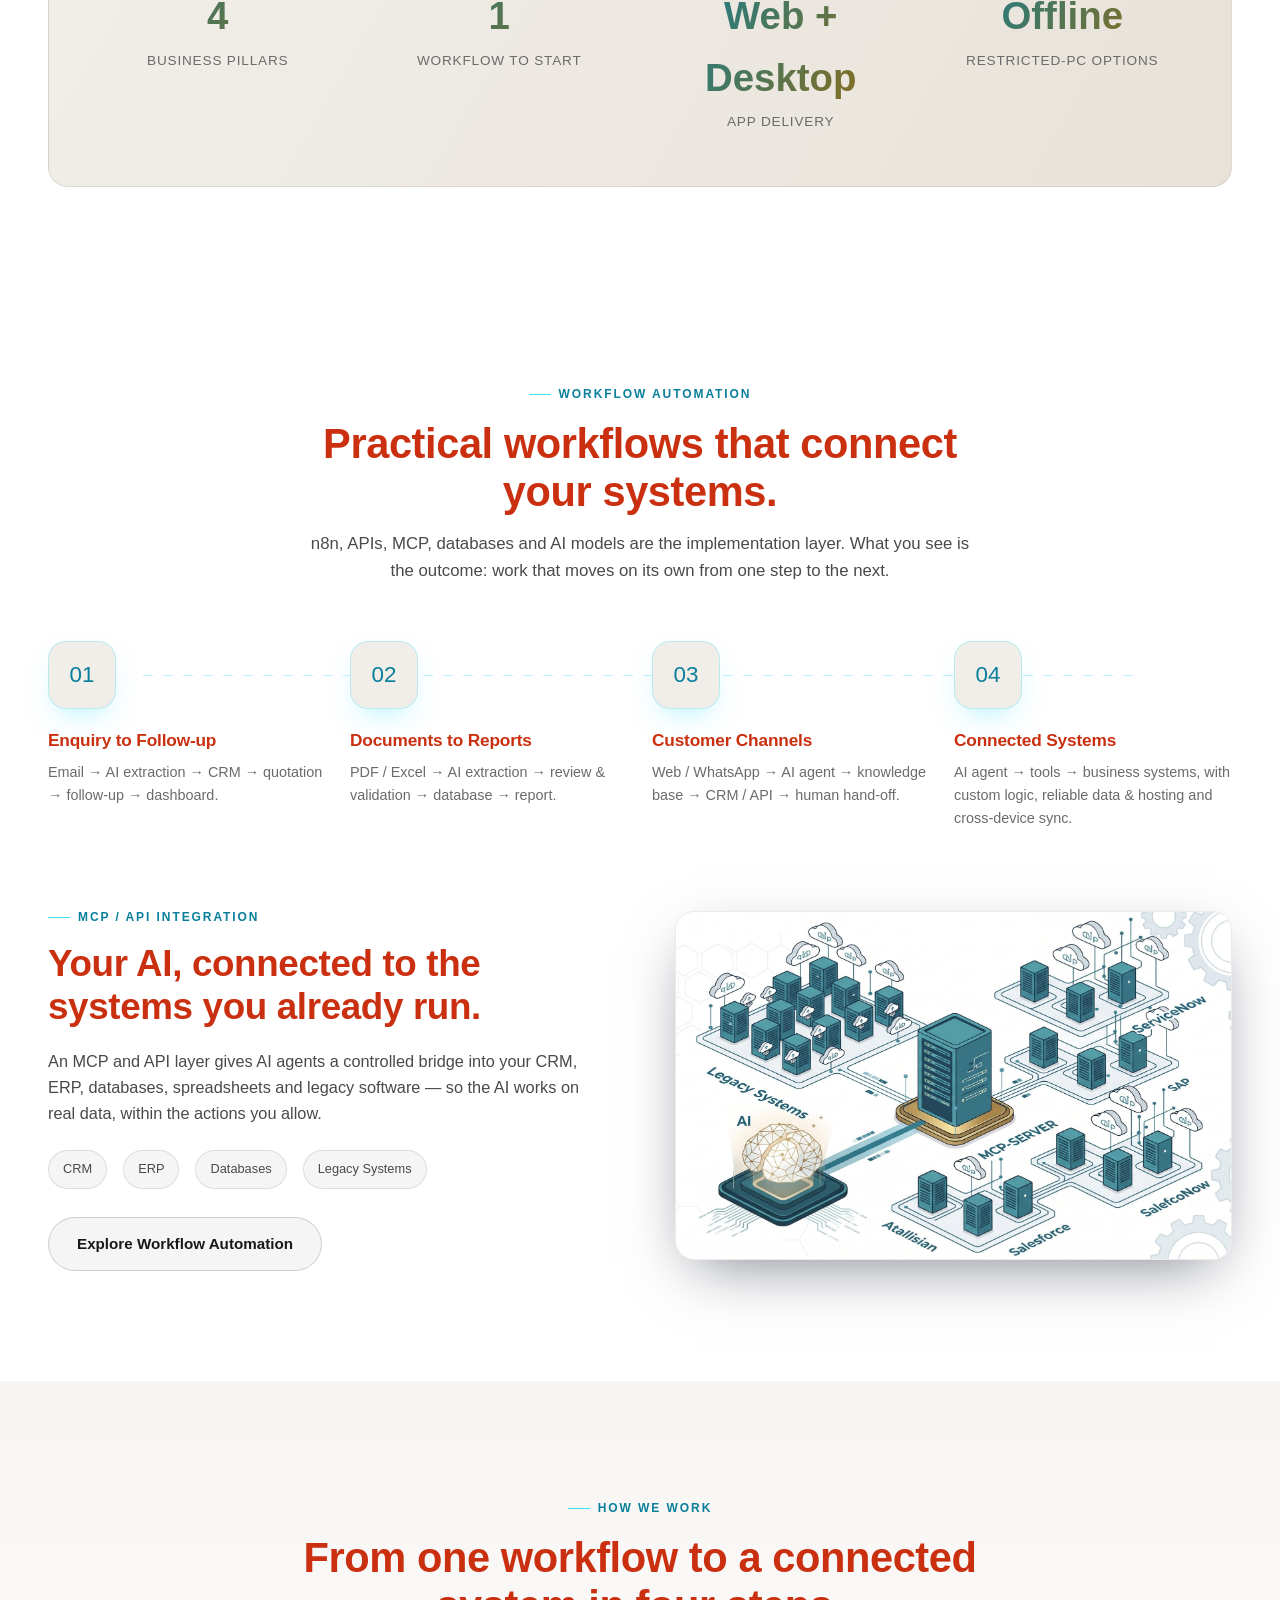
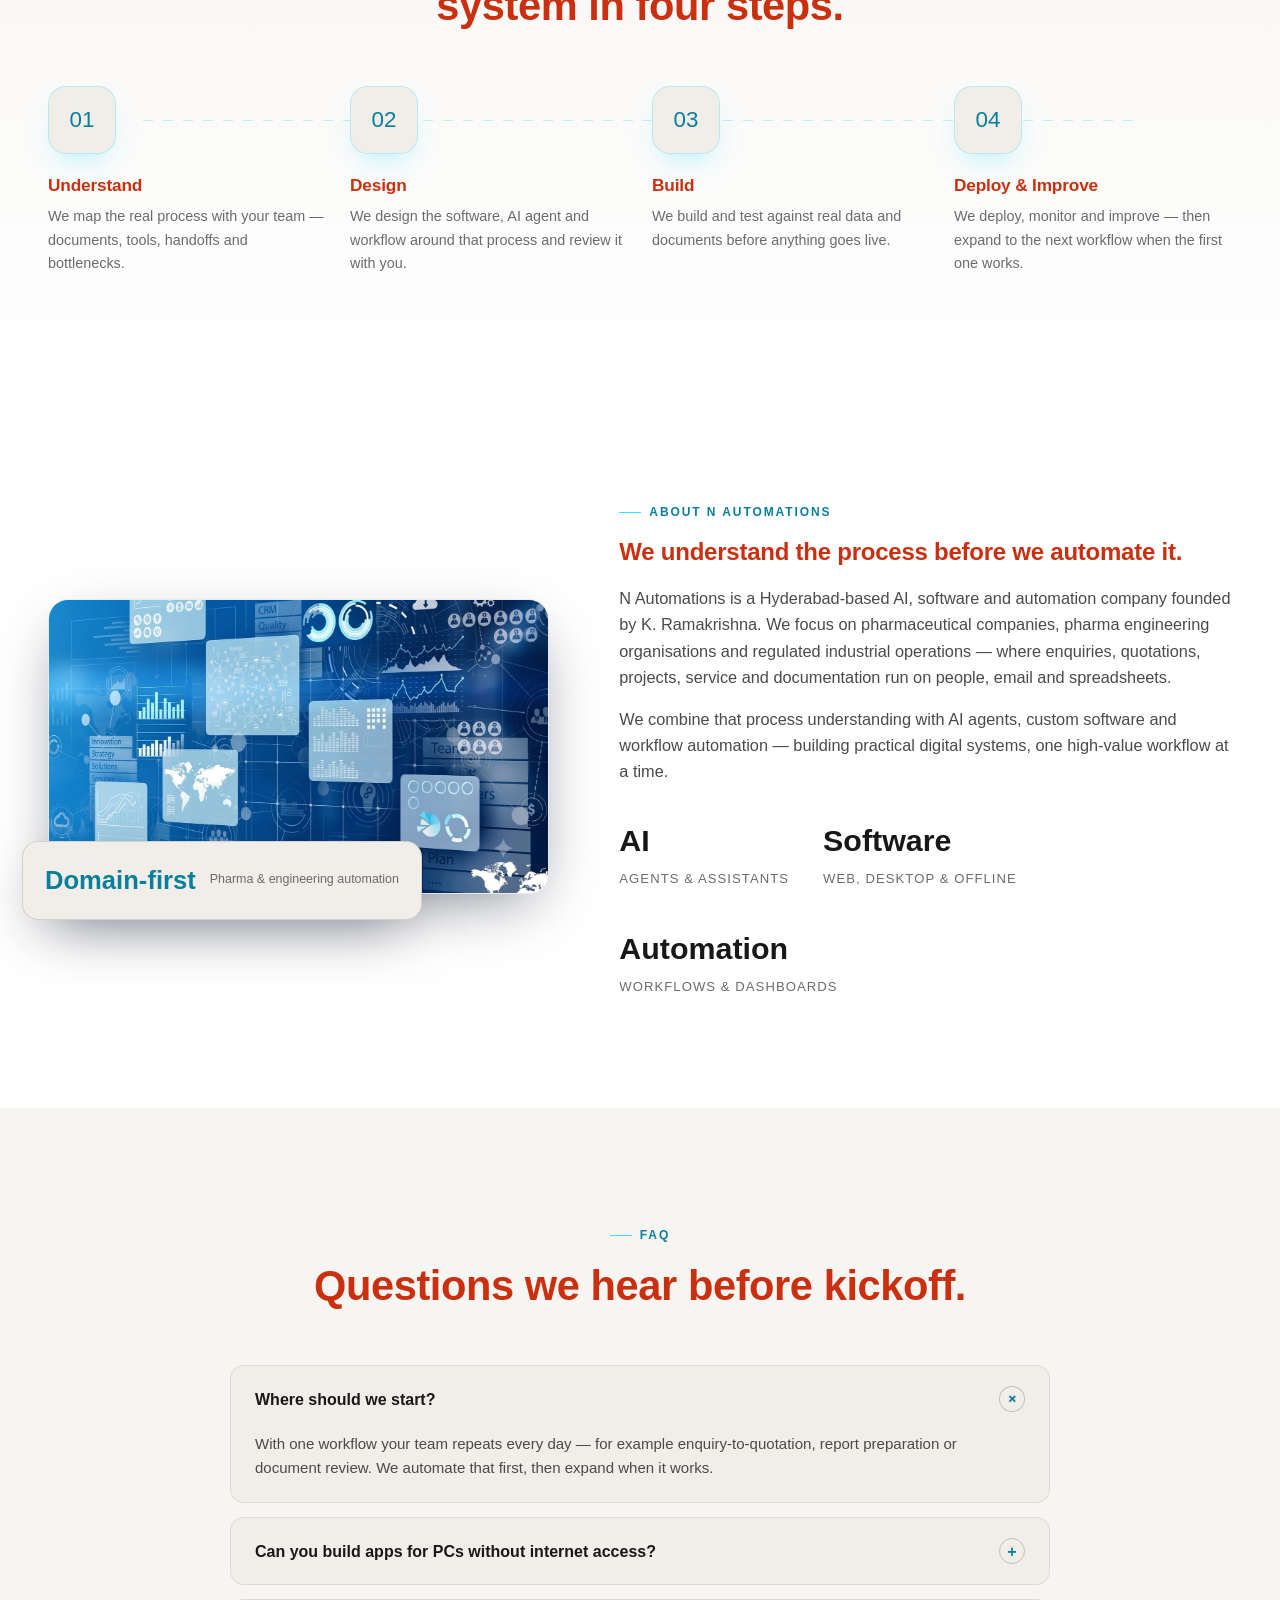
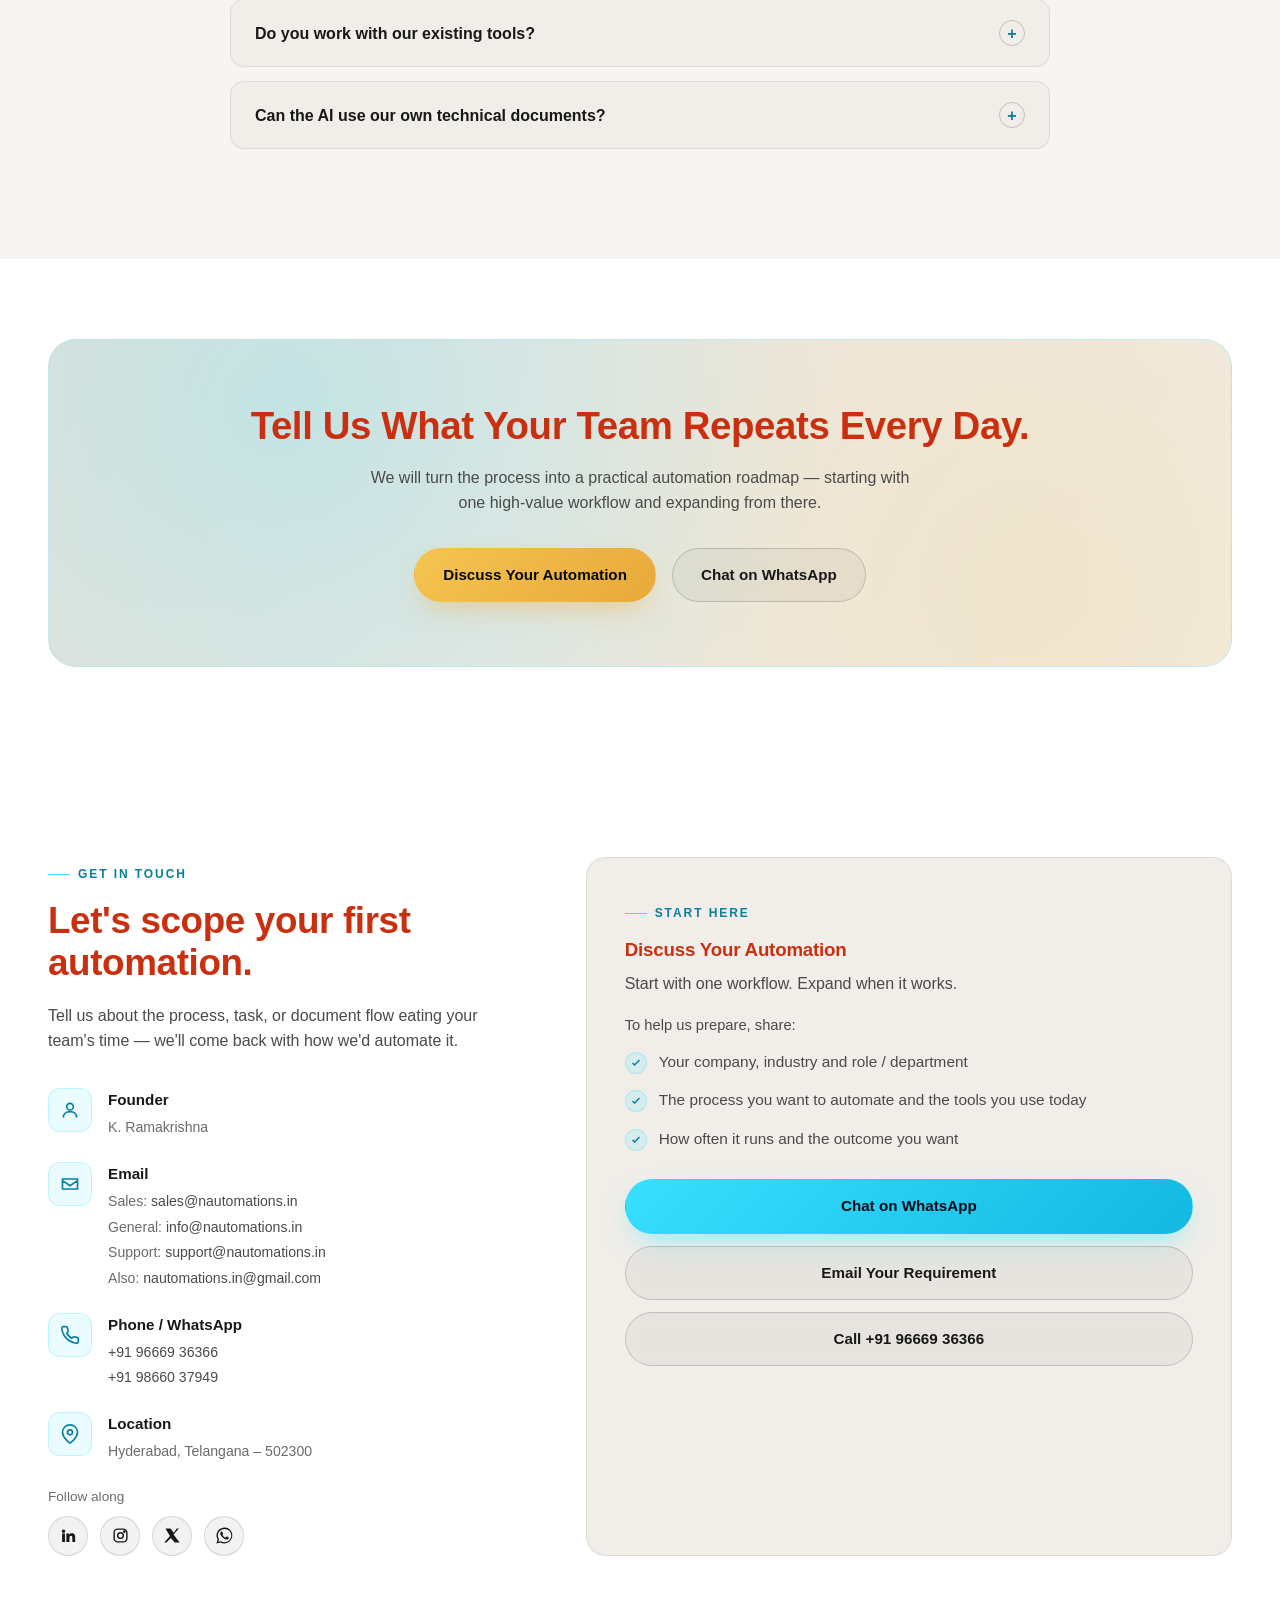
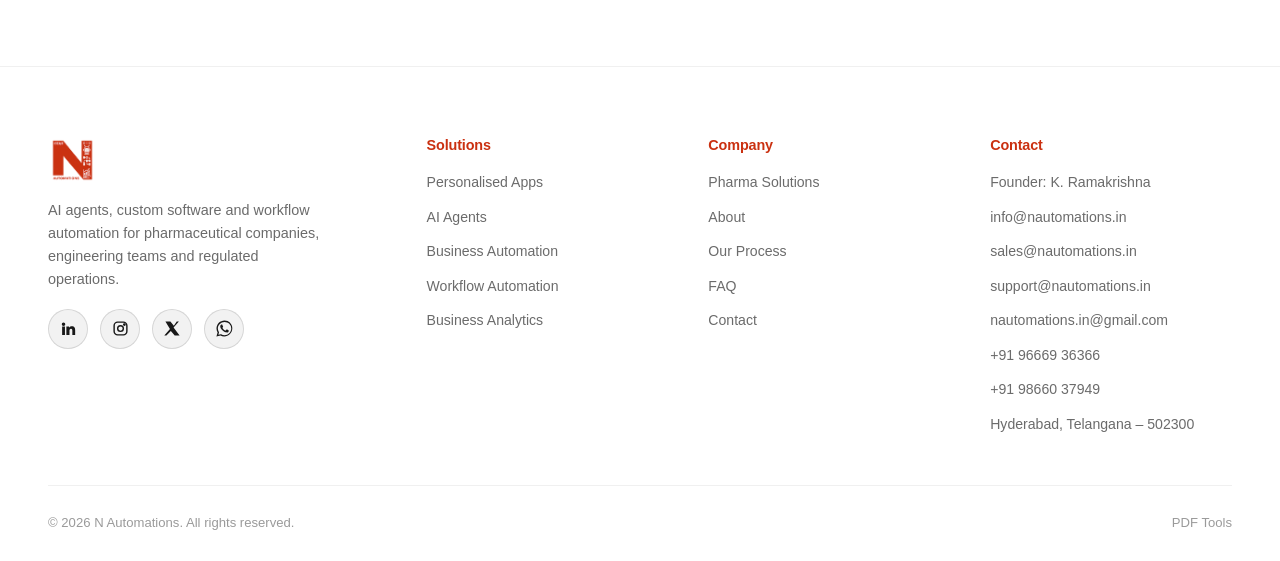
==== commit 34eecb7c: "Pharma AI 1.1.0: product and download page, privacy policy, home page introduction New page pharma-a" ====
--- a/index.html
+++ b/index.html
@@ -87,6 +87,27 @@
   </div>
 </section>
 
+<!-- ===================== PHARMA AI ===================== -->
+<section class="section-tight" id="pharma-ai" style="background:var(--navy-900)">
+  <div class="container">
+    <div class="split reverse reveal">
+      <a href="pharma-ai.html" class="split-media app-shot app-ad-link" data-tilt aria-label="View Pharma AI"><img src="assets/images/pharma-ai/home.png" alt="Pharma AI for Windows: department Home screen with Quick Create cards"></a>
+      <div class="split-copy">
+        <div class="eyebrow">New · Pharma AI 1.1.0</div>
+        <h2>Pharma AI – AI for Every Department of Your Pharma Company.</h2>
+        <p>Every department, from QA / QC and Production to R&amp;D, Engineering, HR, Finance and Sales, gets its own controlled AI that drafts SOPs, logsheets, checklists, Office files and e-mails in minutes, in your company's own format. Functions built on 21 CFR Part 11 &amp; EU GMP Annex 11 requirements, completely Administrator-controlled, and your records stay on your own company server.</p>
+        <div class="stack-row">
+          <span class="stack-pill">Free 3-Month Trial</span>
+          <span class="stack-pill">19 Departments</span>
+          <span class="stack-pill">21 CFR Part 11 Functions</span>
+          <span class="stack-pill">Windows · macOS Soon</span>
+        </div>
+        <div style="margin-top:28px"><a href="pharma-ai.html" class="btn btn-primary">View &amp; Download <svg viewBox="0 0 24 24" fill="none" stroke="currentColor" stroke-width="2"><path d="M5 12h14M13 6l6 6-6 6"/></svg></a></div>
+      </div>
+    </div>
+  </div>
+</section>
+
 <!-- ===================== CUSTOMIZED AI (COMING SOON) ===================== -->
 <section class="section-tight" id="customized-ai" style="background:var(--navy-900)">
   <div class="container">
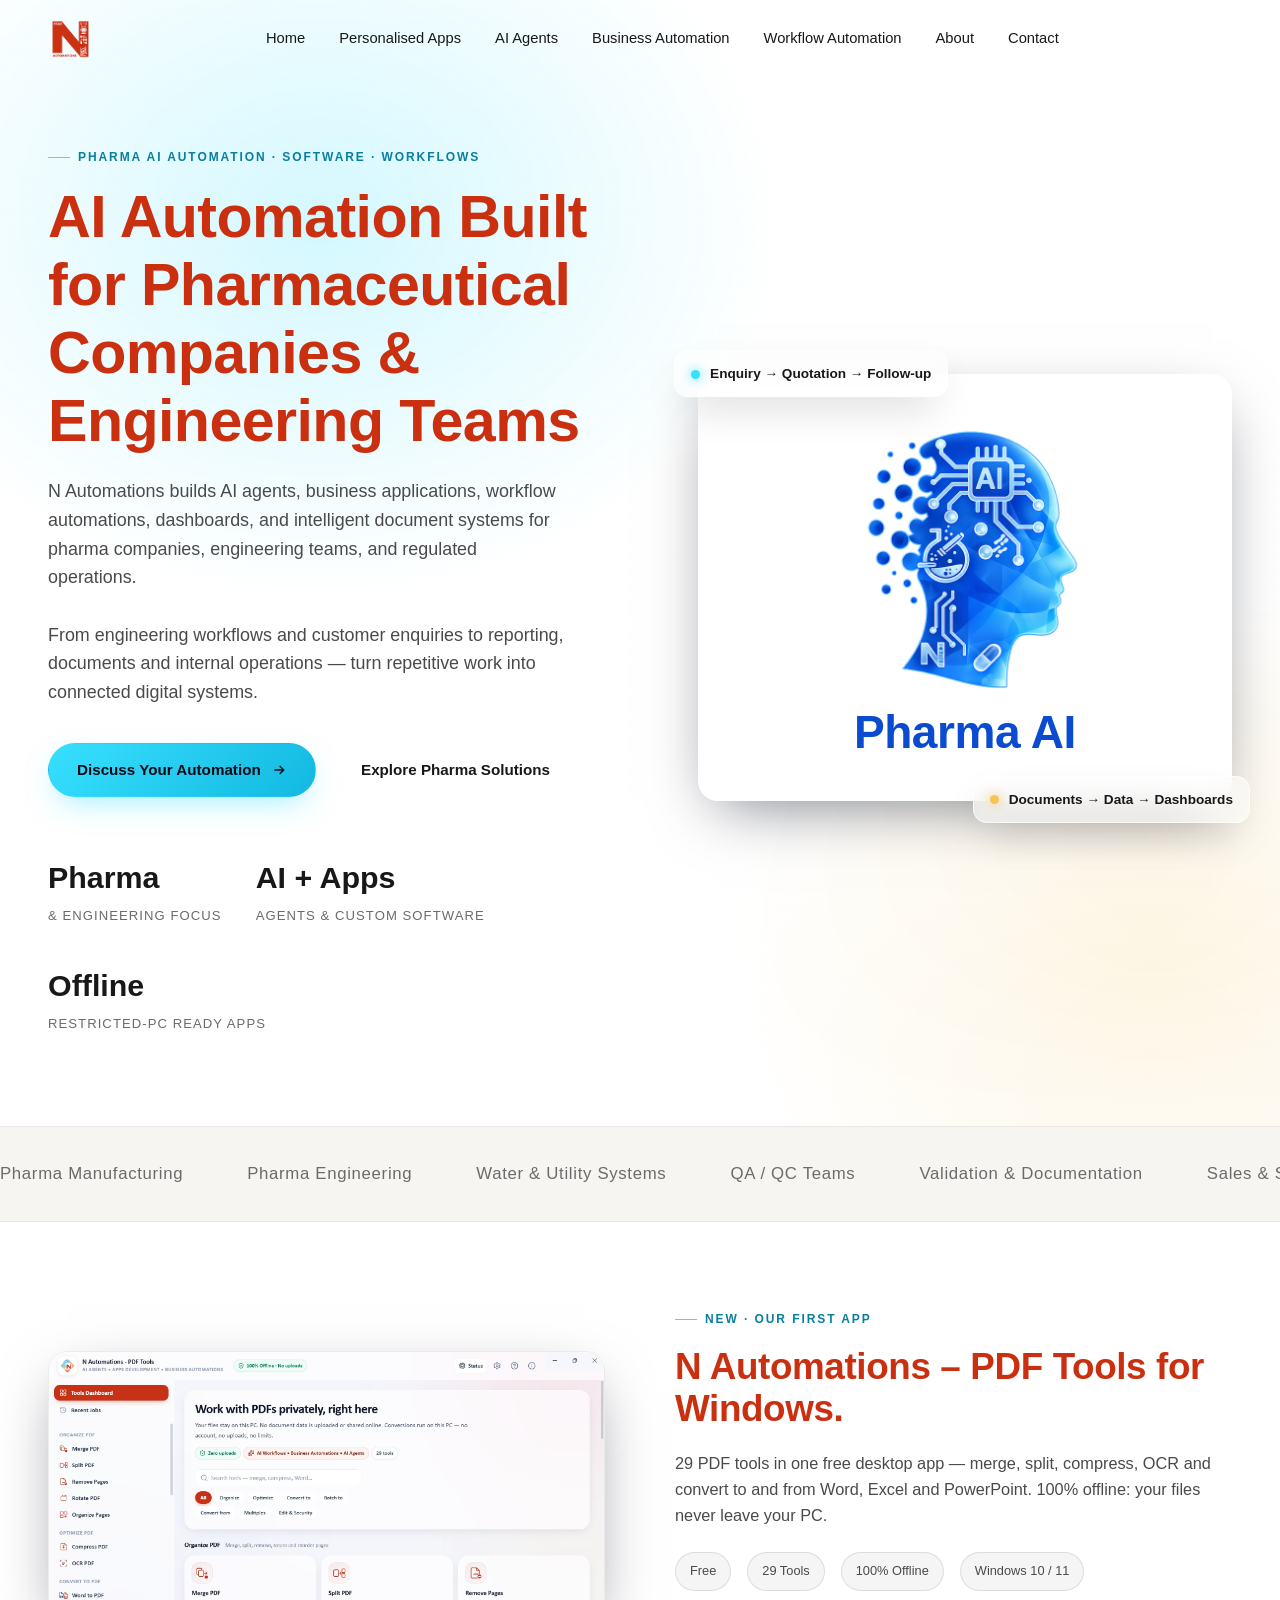
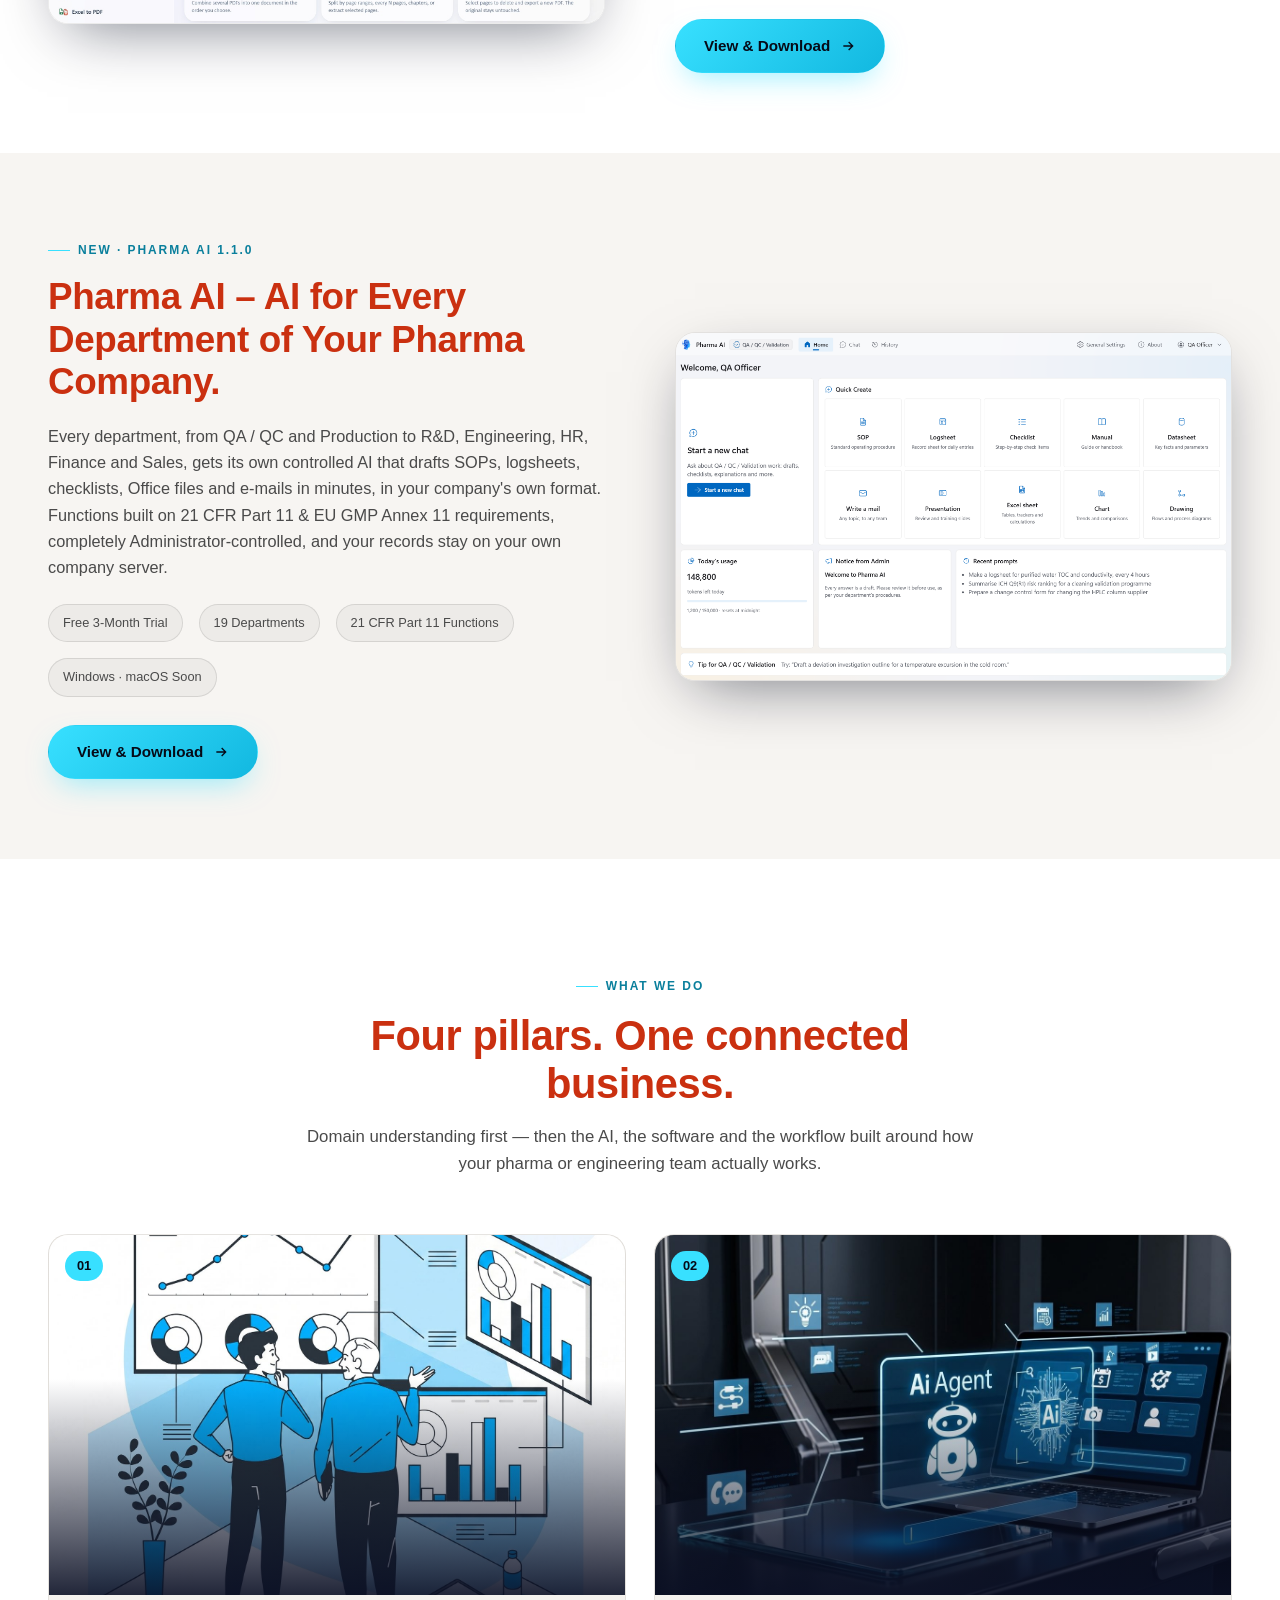
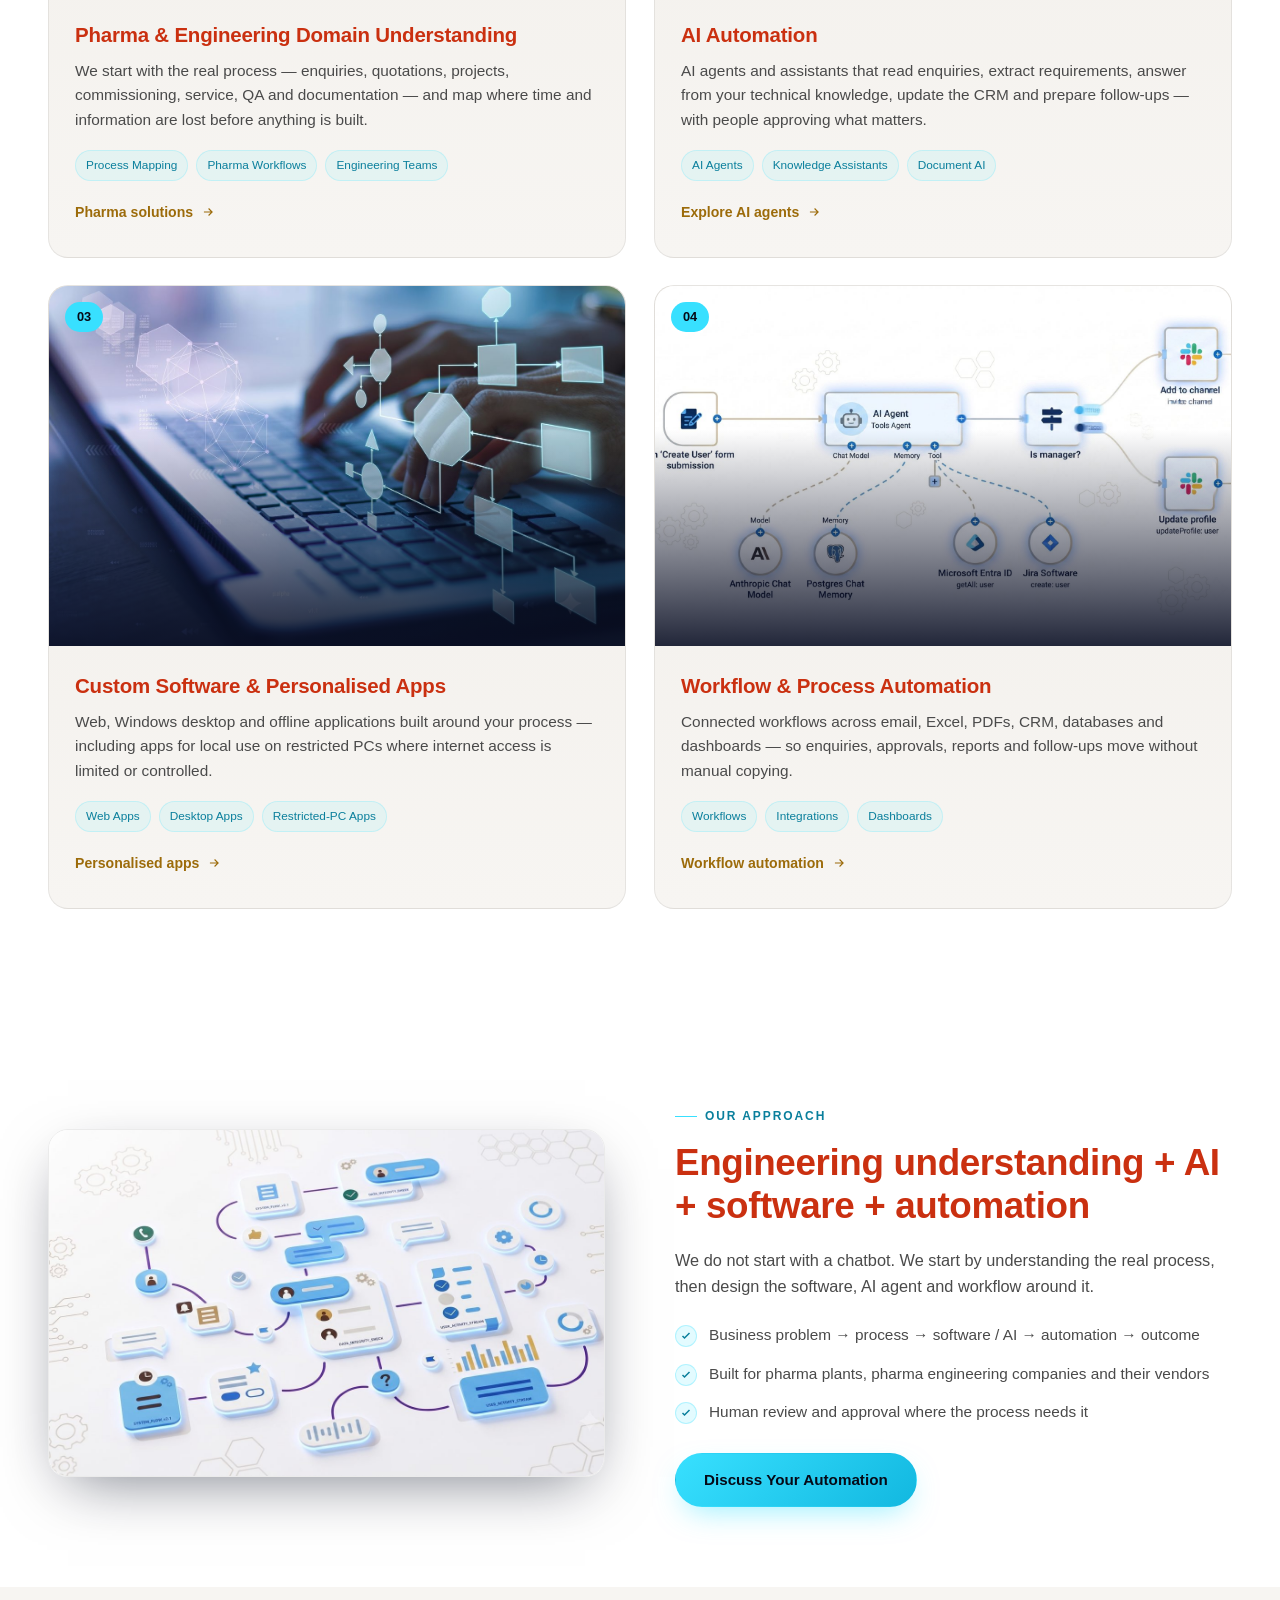
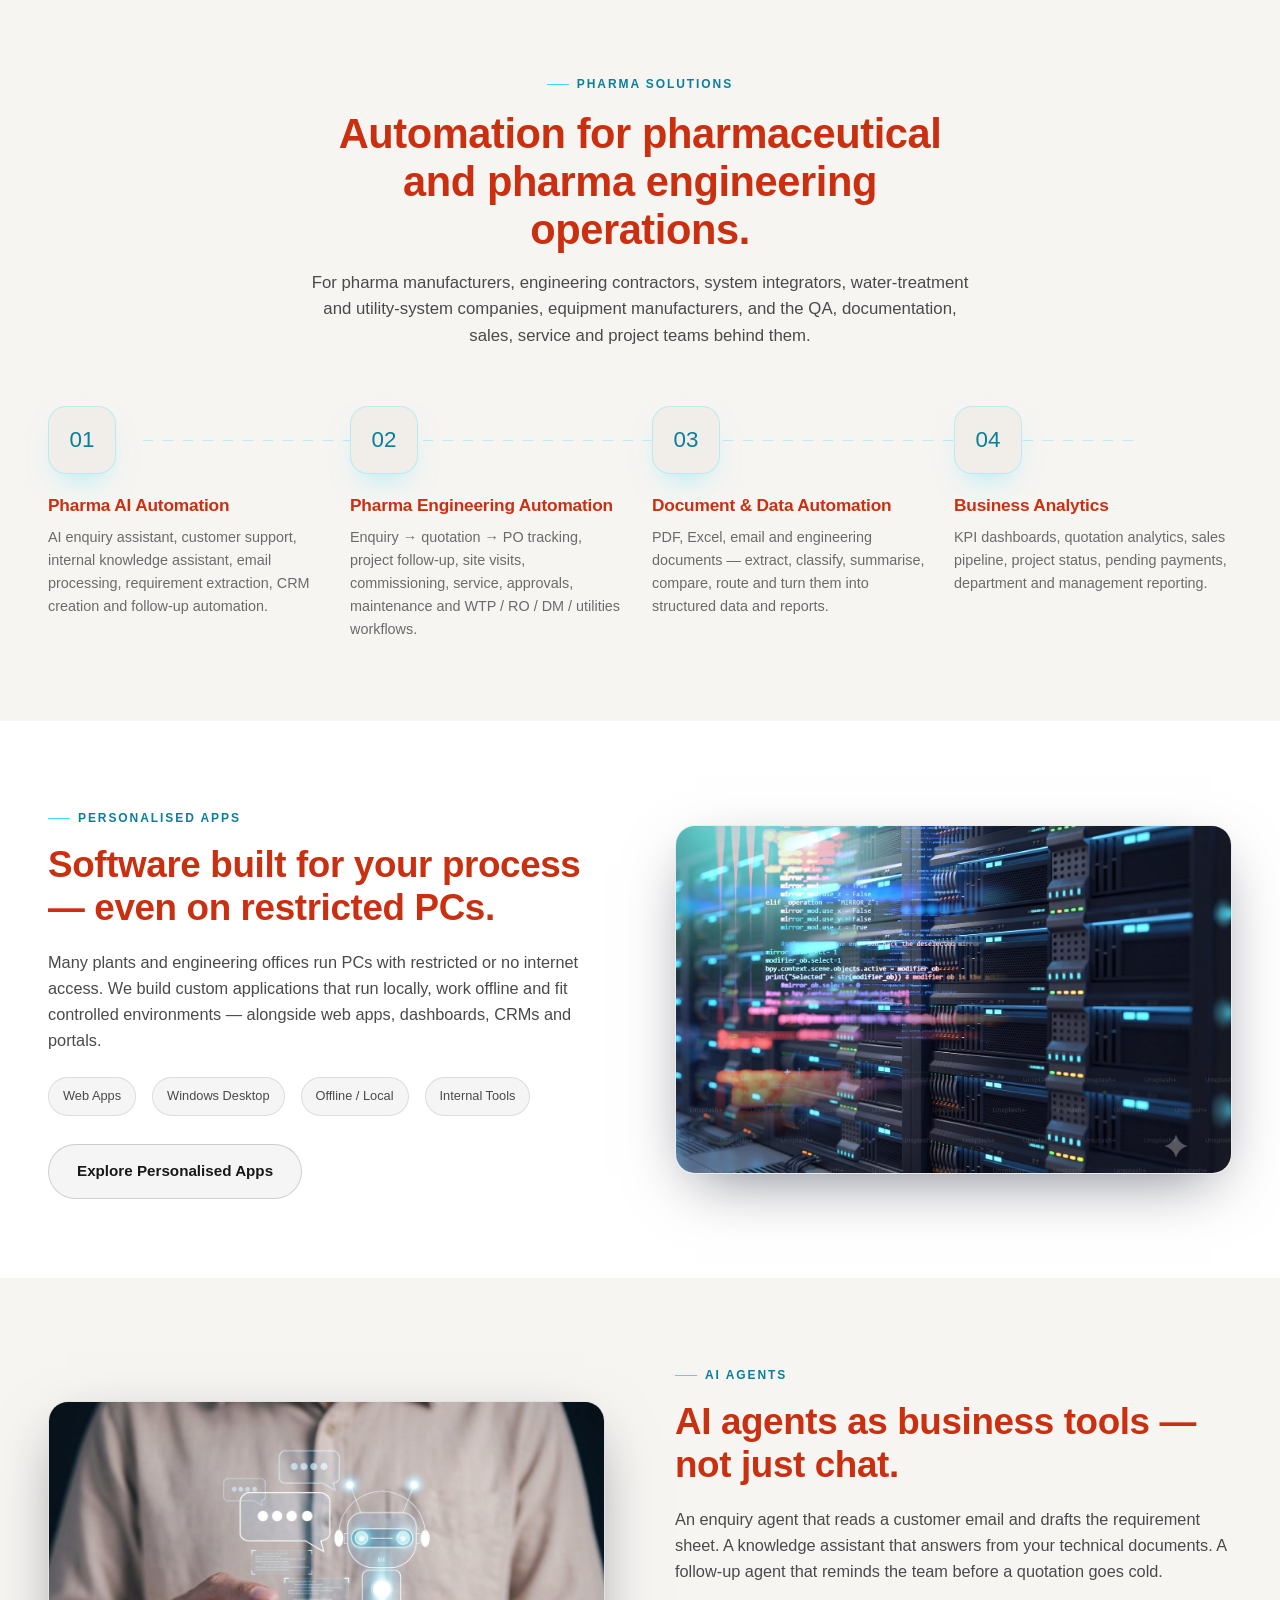
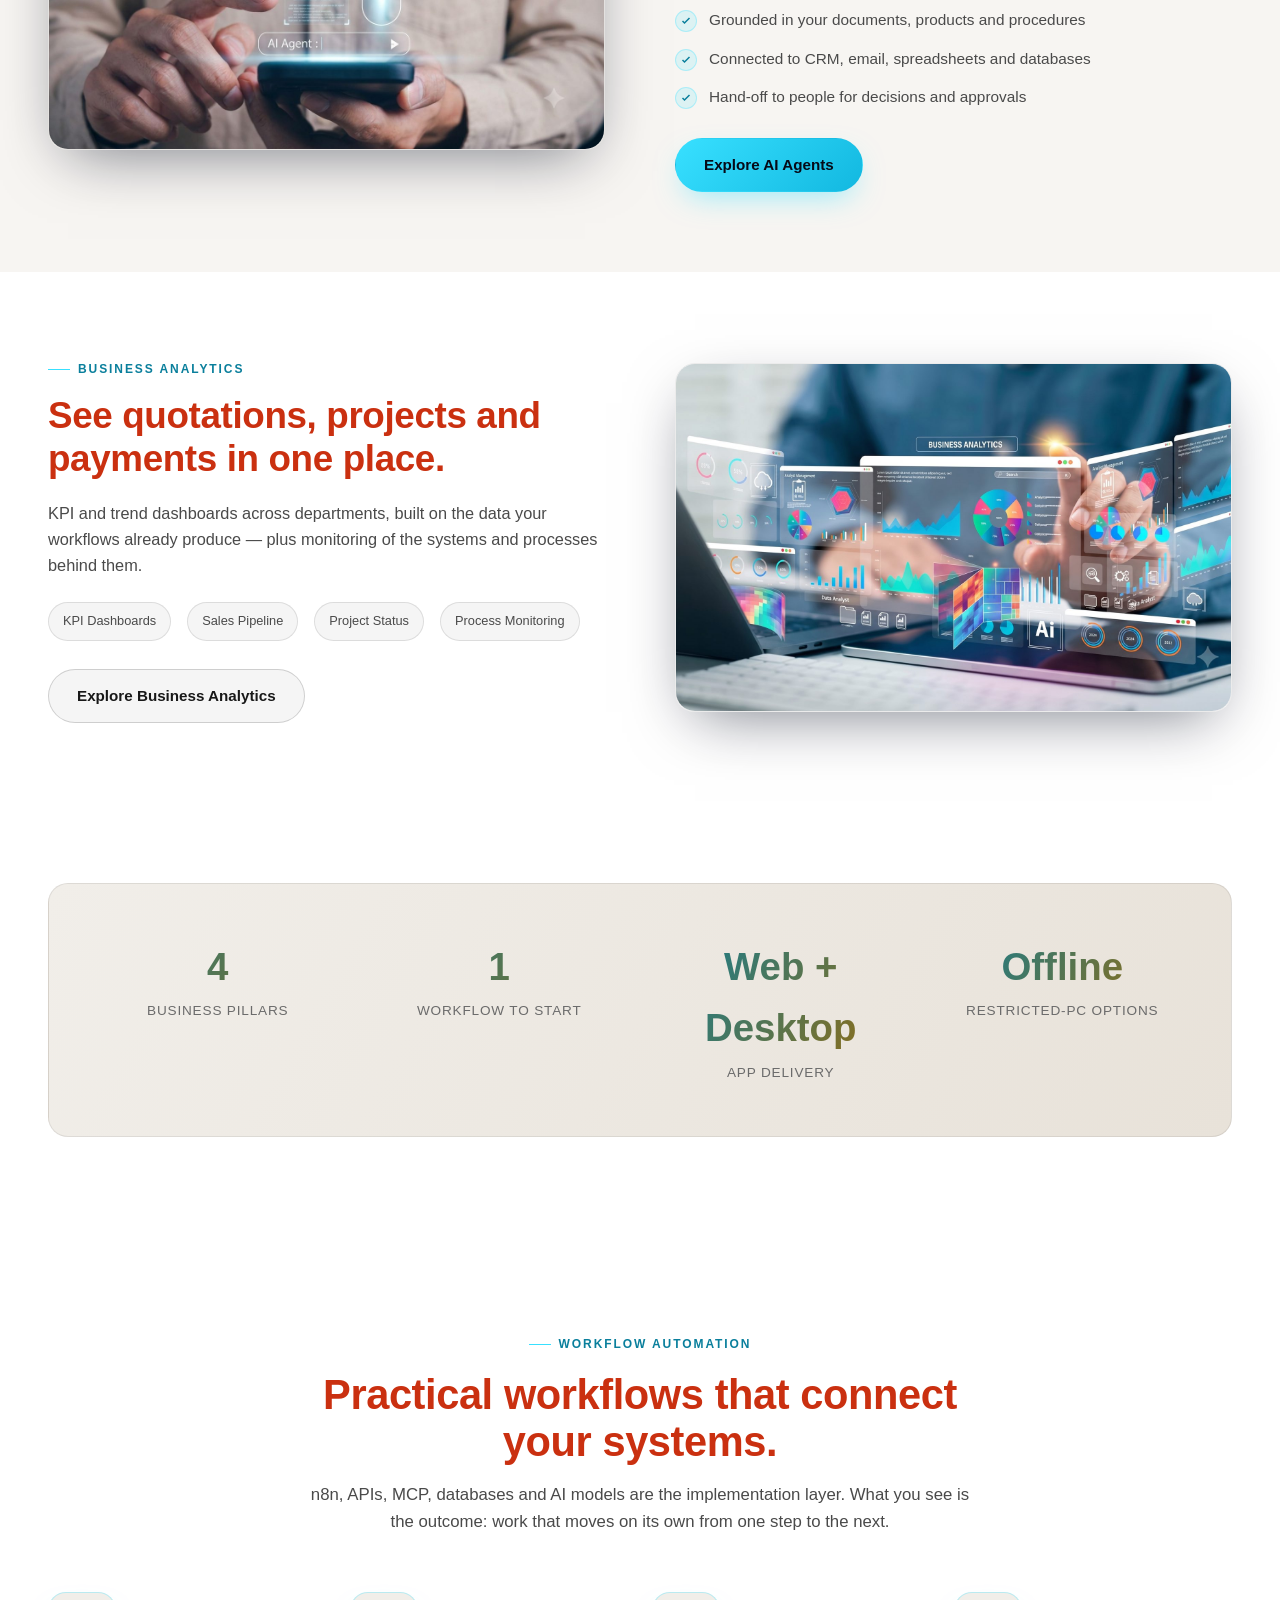
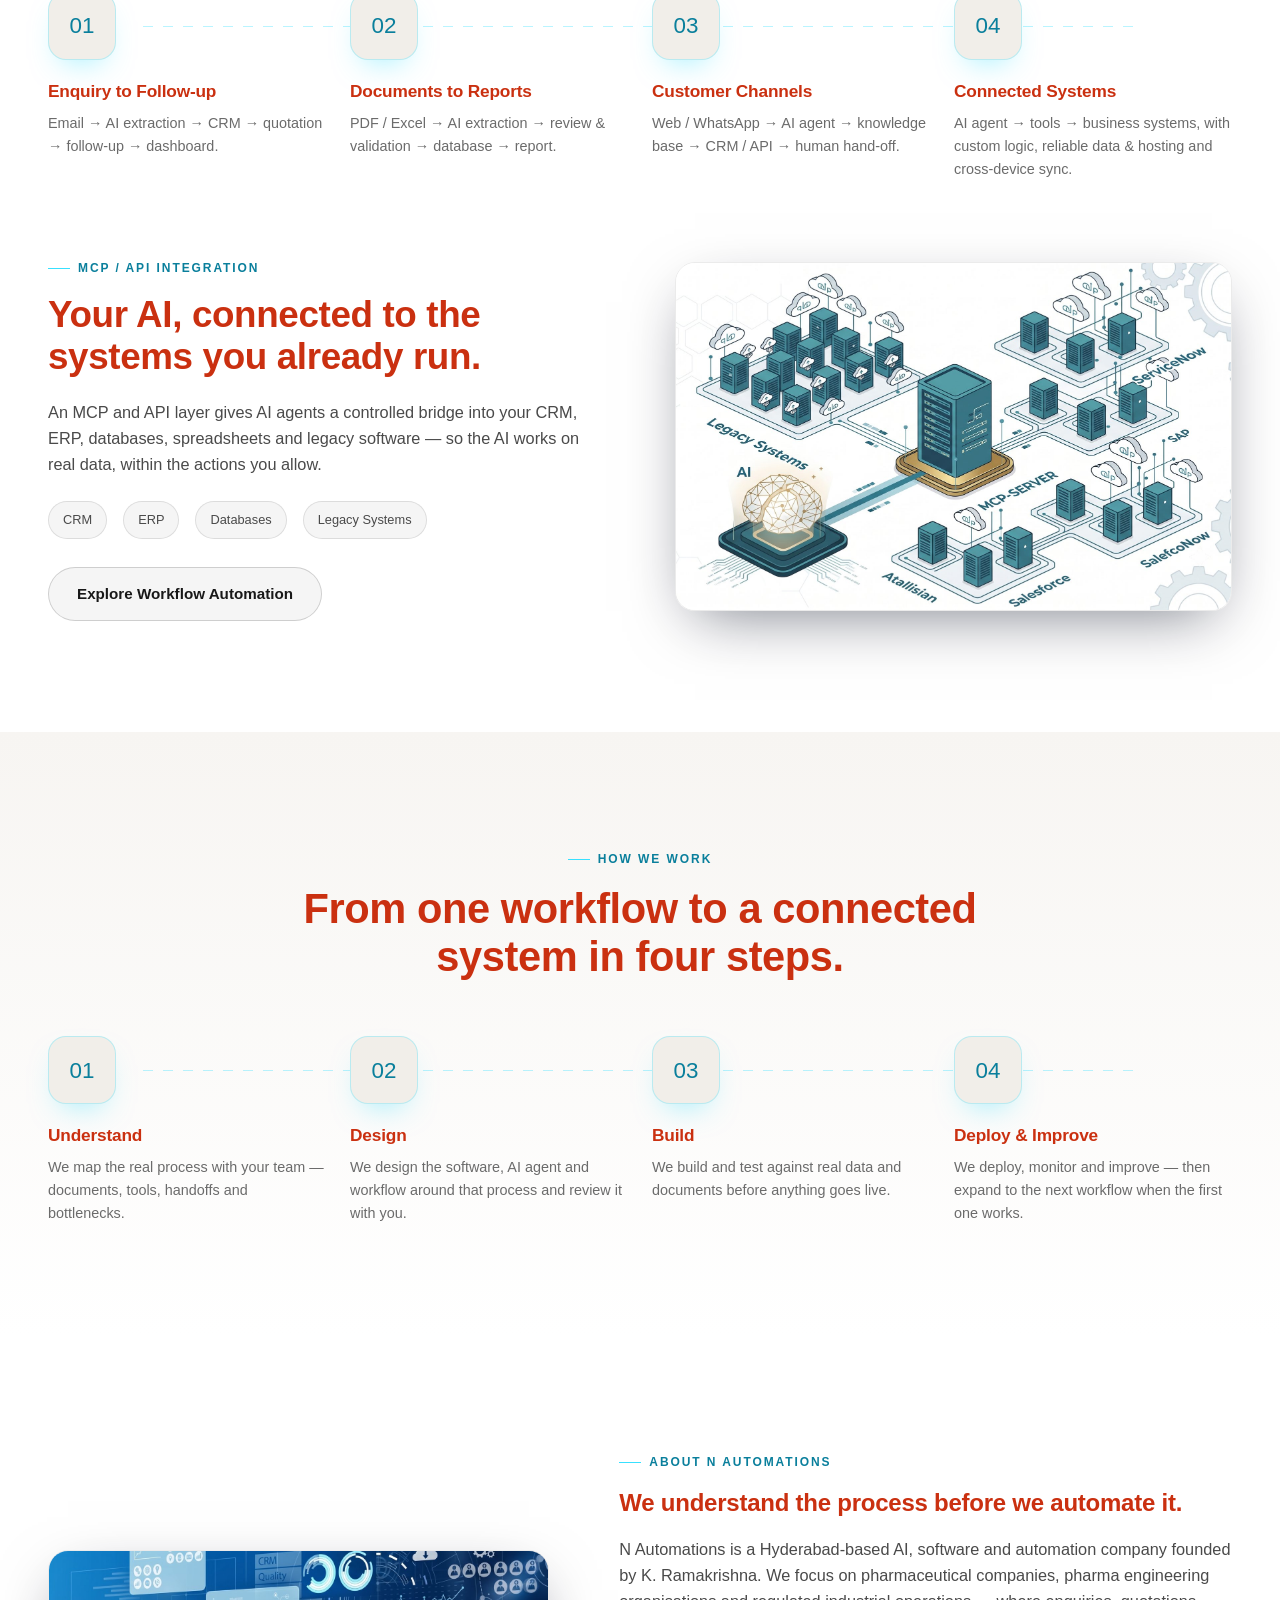
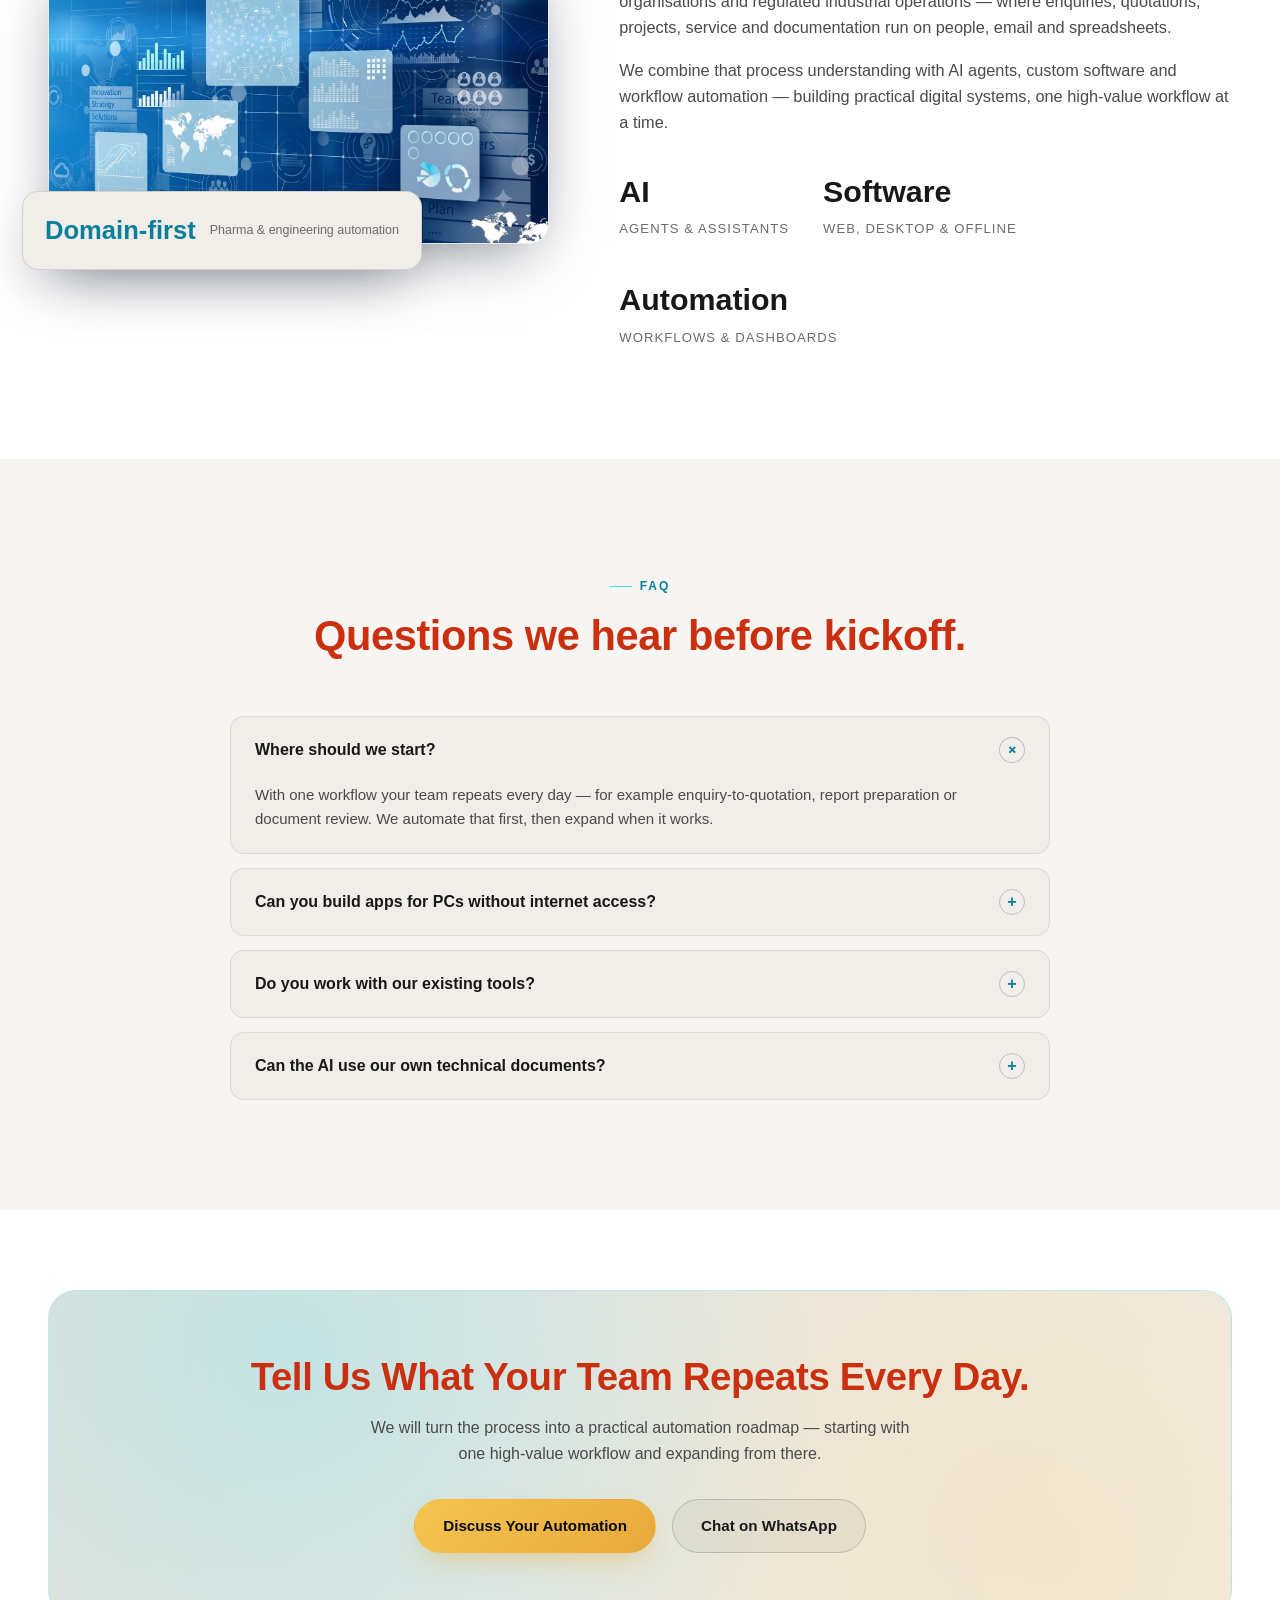
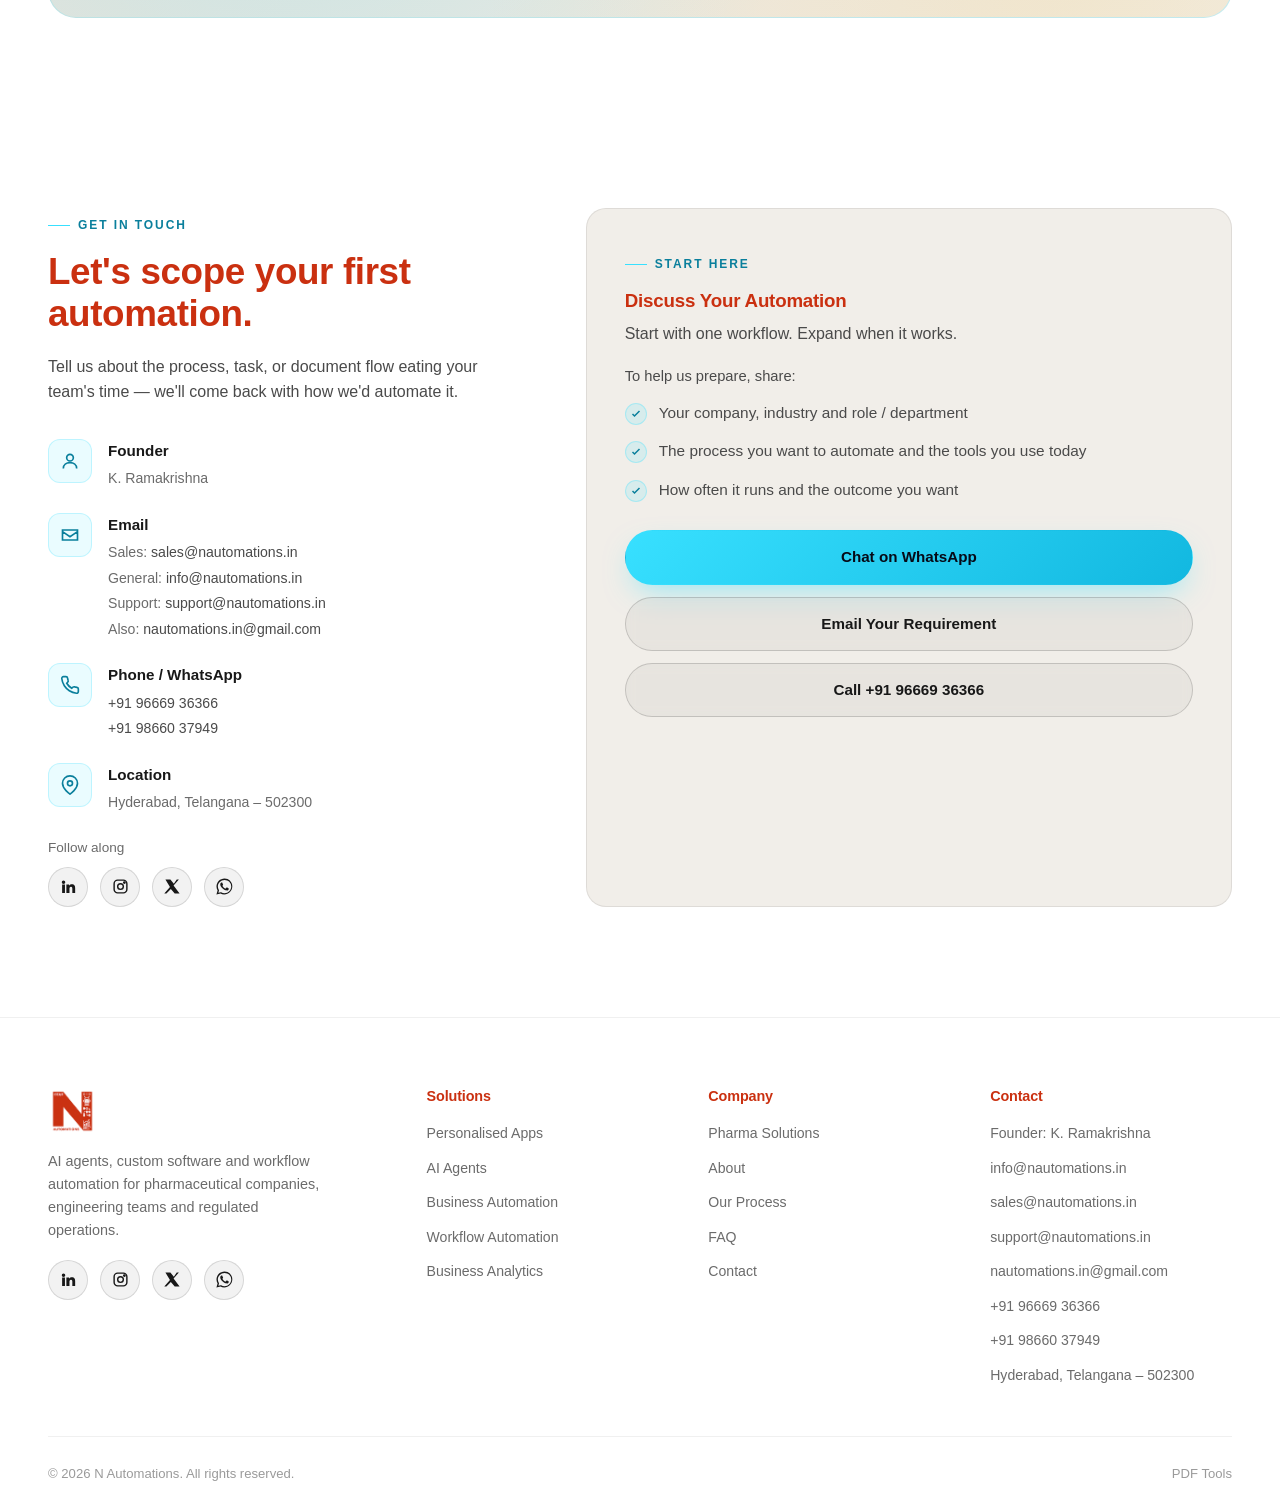
==== commit 2c3664ea: "Home page: Pharma AI logo and name in the hero card; Customized AI section removed (Pharma AI is lau" ====
--- a/index.html
+++ b/index.html
@@ -6,6 +6,12 @@
 <title>N Automations — AI Automation &amp; Custom Software for Pharmaceutical Companies &amp; Engineering Teams</title>
 <meta name="description" content="N Automations builds AI agents, personalised business applications, workflow automation, document automation and dashboards for pharmaceutical companies, pharma engineering teams and regulated operations. Hyderabad, India.">
 <link rel="stylesheet" href="css/style.css">
+<style>
+/* Home hero: Pharma AI logo card */
+.hero-card.pa-hero-brand{display:flex;flex-direction:column;align-items:center;justify-content:center;gap:12px;background:#fff;aspect-ratio:4/3.2;padding:28px;text-decoration:none;}
+.hero-card.pa-hero-brand img{width:58%;height:auto;aspect-ratio:auto;object-fit:contain;}
+.pa-hero-brand-name{font-family:var(--font-head);font-weight:800;font-size:clamp(2rem,3.6vw,3rem);color:#0A4BD0;line-height:1;letter-spacing:-.01em;}
+</style>
 <link rel="icon" type="image/png" href="assets/images/logo.png">
 </head>
 <body>
@@ -48,9 +54,10 @@
         </div>
       </div>
       <div class="hero-visual reveal">
-        <div class="hero-card" data-tilt>
-          <img src="assets/images/workflows/mcp-server-hero.jpg" alt="Automation pipeline: trigger, AI logic, action and database">
-        </div>
+        <a href="pharma-ai.html" class="hero-card pa-hero-brand" data-tilt aria-label="Pharma AI">
+          <img src="assets/images/pharma-ai/logo-large.png" alt="Pharma AI logo">
+          <span class="pa-hero-brand-name">Pharma AI</span>
+        </a>
         <div class="floating-chip chip-1"><span class="dot"></span> Enquiry → Quotation → Follow-up</div>
         <div class="floating-chip chip-2"><span class="dot" style="background:var(--gold-400);box-shadow:0 0 12px var(--gold-400)"></span> Documents → Data → Dashboards</div>
       </div>
@@ -108,29 +115,6 @@
   </div>
 </section>
 
-<!-- ===================== CUSTOMIZED AI (COMING SOON) ===================== -->
-<section class="section-tight" id="customized-ai" style="background:var(--navy-900)">
-  <div class="container">
-    <div class="split reverse reveal">
-      <div class="split-media ai-visual" data-tilt><img src="assets/images/customized-ai.png" alt="Customized AI by N Automations"></div>
-      <div class="split-copy">
-        <div class="eyebrow" id="aiLaunchEyebrow">Coming Soon · Within 15 Days</div>
-        <h2>Customized AI</h2>
-        <p>An AI assistant customized for your business — set up around each department's own domain, so answers stay focused on your processes, documents and terminology.</p>
-        <div class="stack-row">
-          <span class="stack-pill">Department-wise Domains</span>
-          <span class="stack-pill">Your Processes &amp; Documents</span>
-          <span class="stack-pill">Windows Desktop App</span>
-        </div>
-        <div class="hero-stats" style="margin-top:30px">
-          <div><strong id="aiDaysLeft">15</strong><span>Days to Launch</span></div>
-          <div><strong>20 Oct</strong><span>Launch Date</span></div>
-        </div>
-        <div style="margin-top:30px"><a href="mailto:sales@nautomations.in?subject=Customized%20AI%20%E2%80%94%20Early%20Access" class="btn btn-primary">Get Early Access <svg viewBox="0 0 24 24" fill="none" stroke="currentColor" stroke-width="2"><path d="M5 12h14M13 6l6 6-6 6"/></svg></a></div>
-      </div>
-    </div>
-  </div>
-</section>
 
 <!-- ===================== FOUR PILLARS ===================== -->
 <section class="services" id="services">
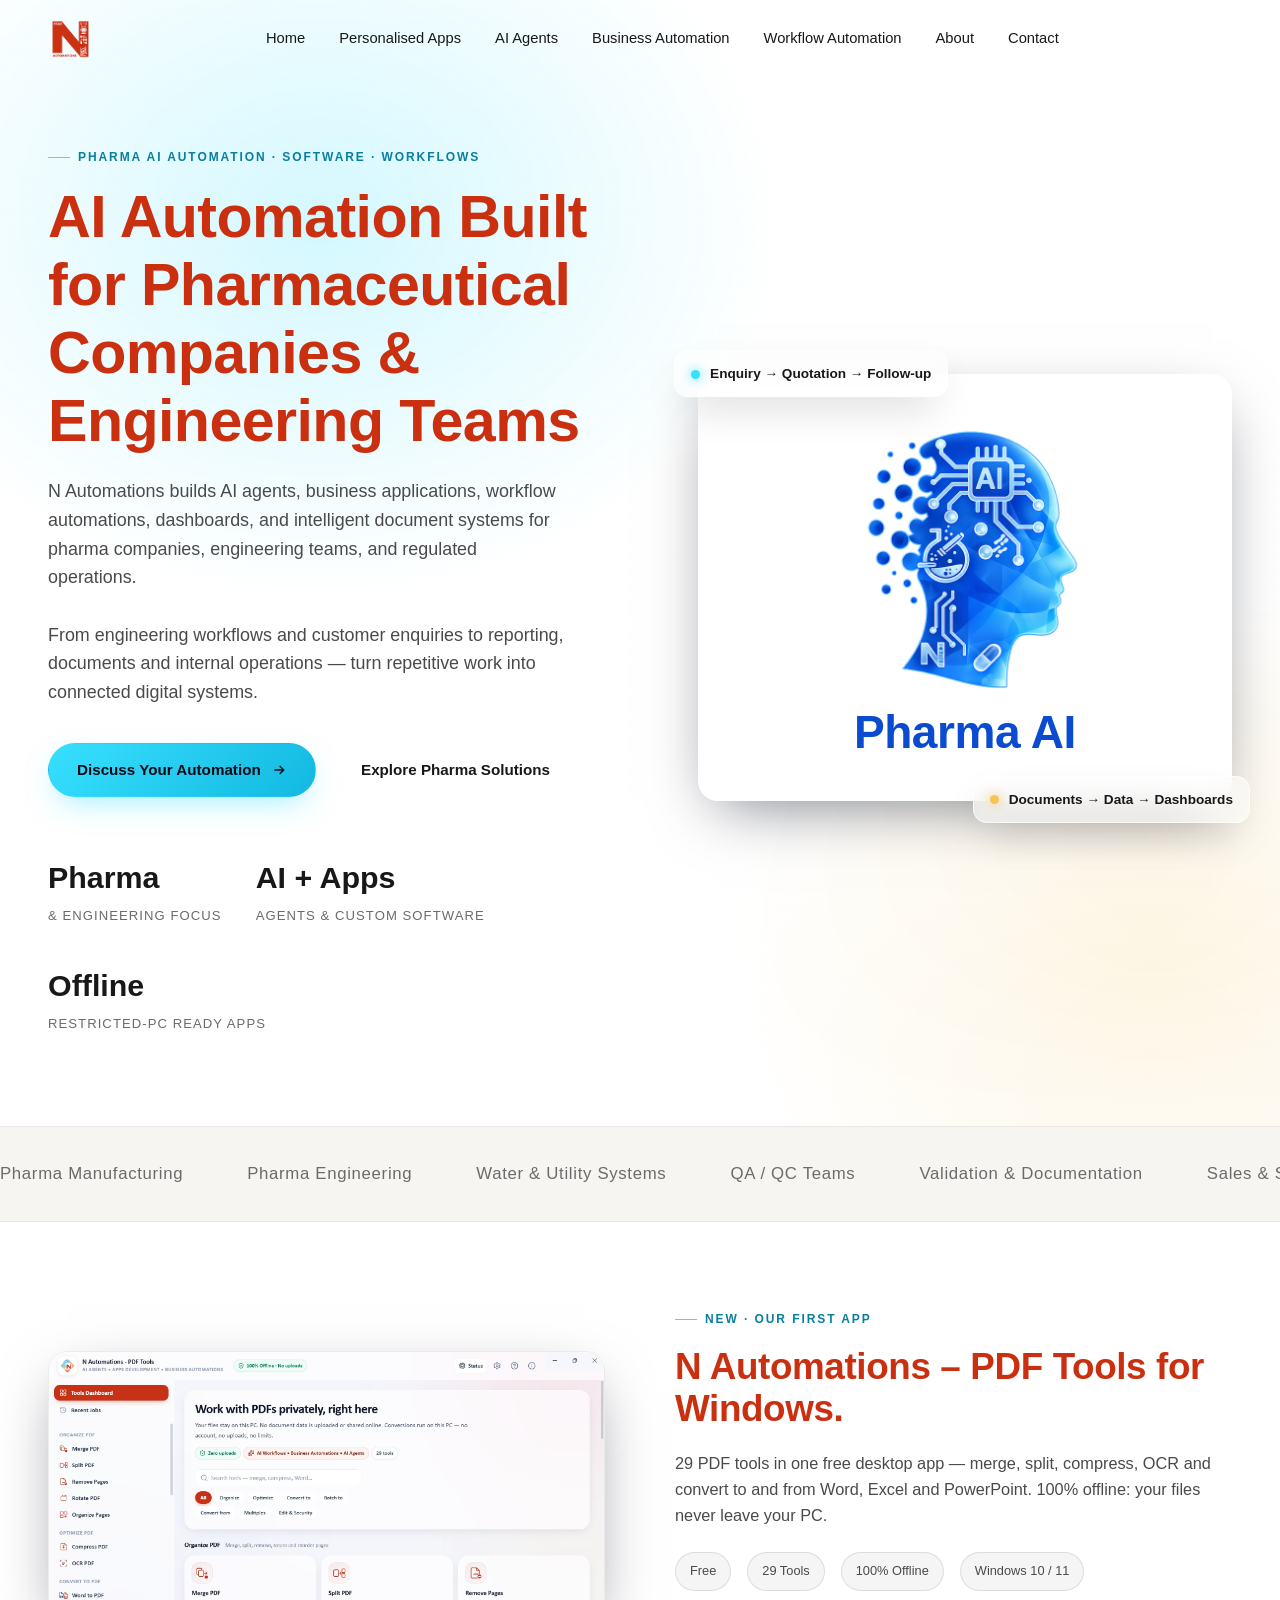
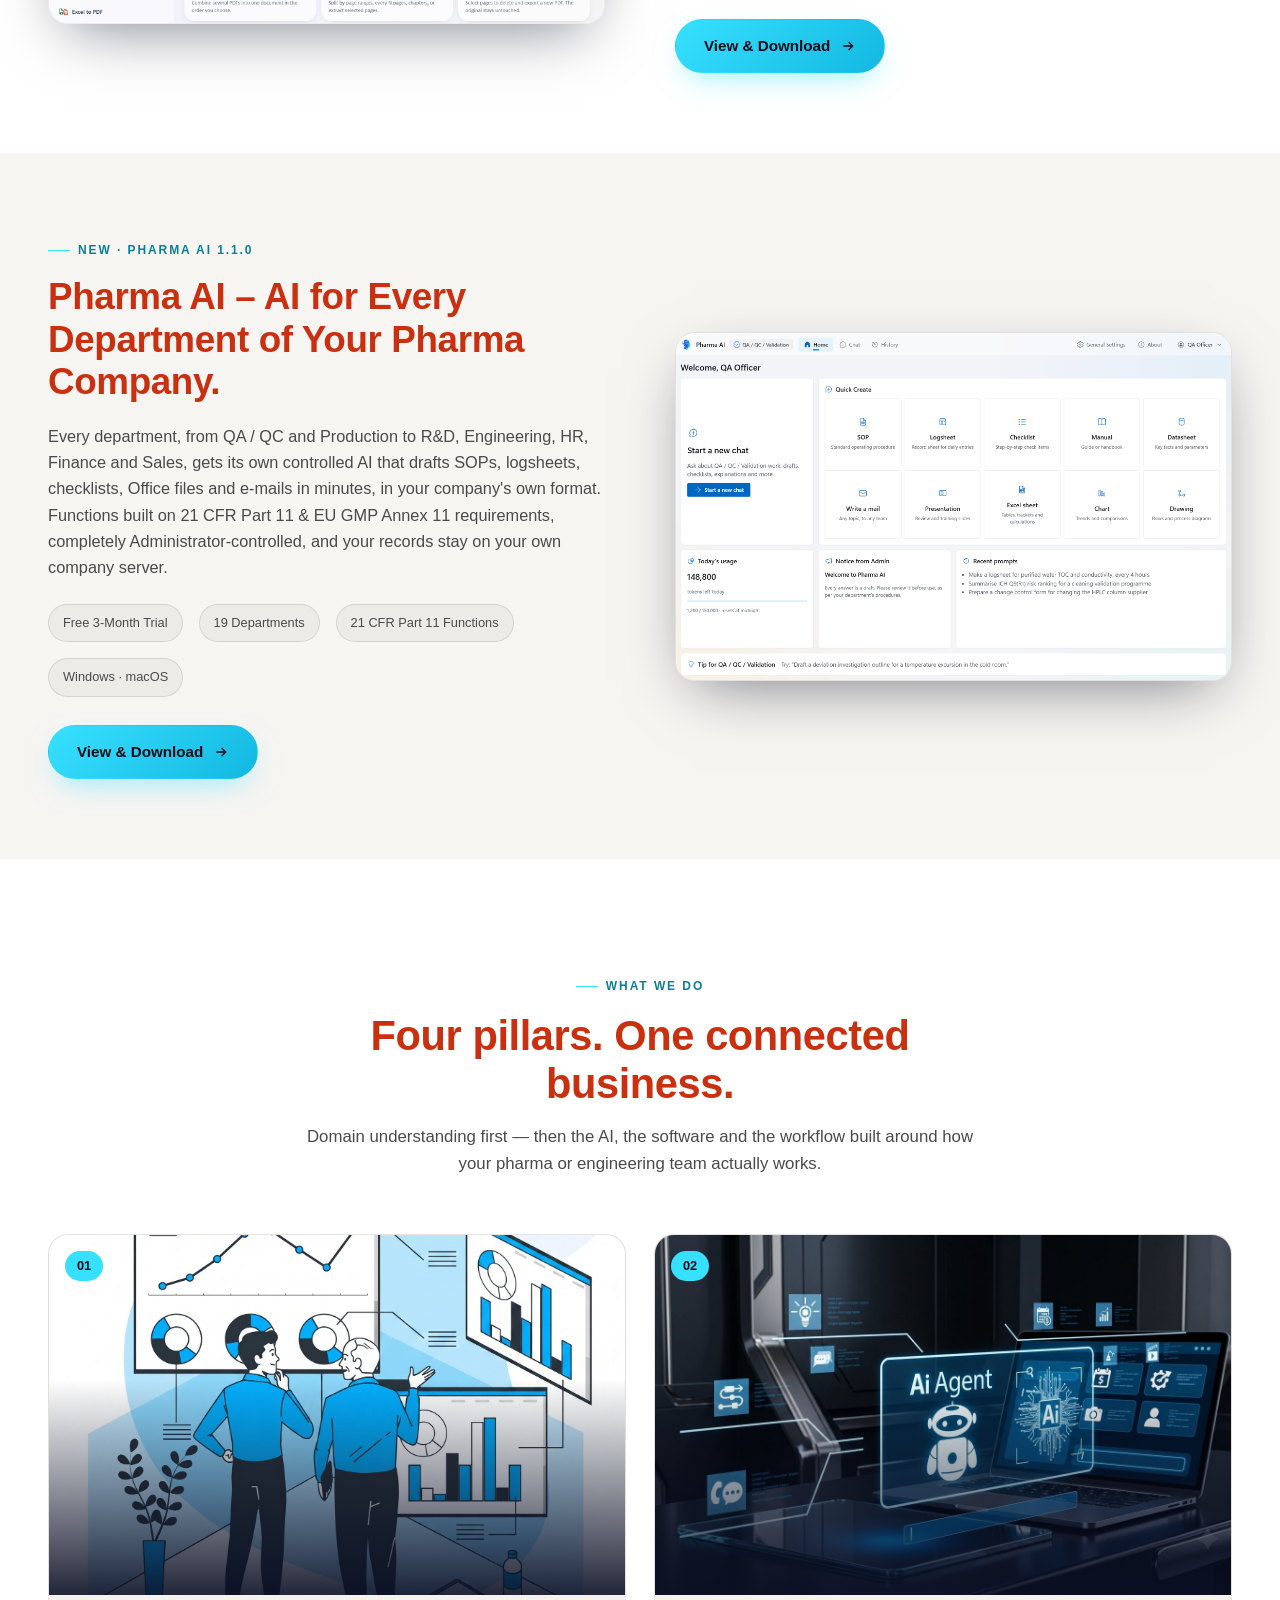
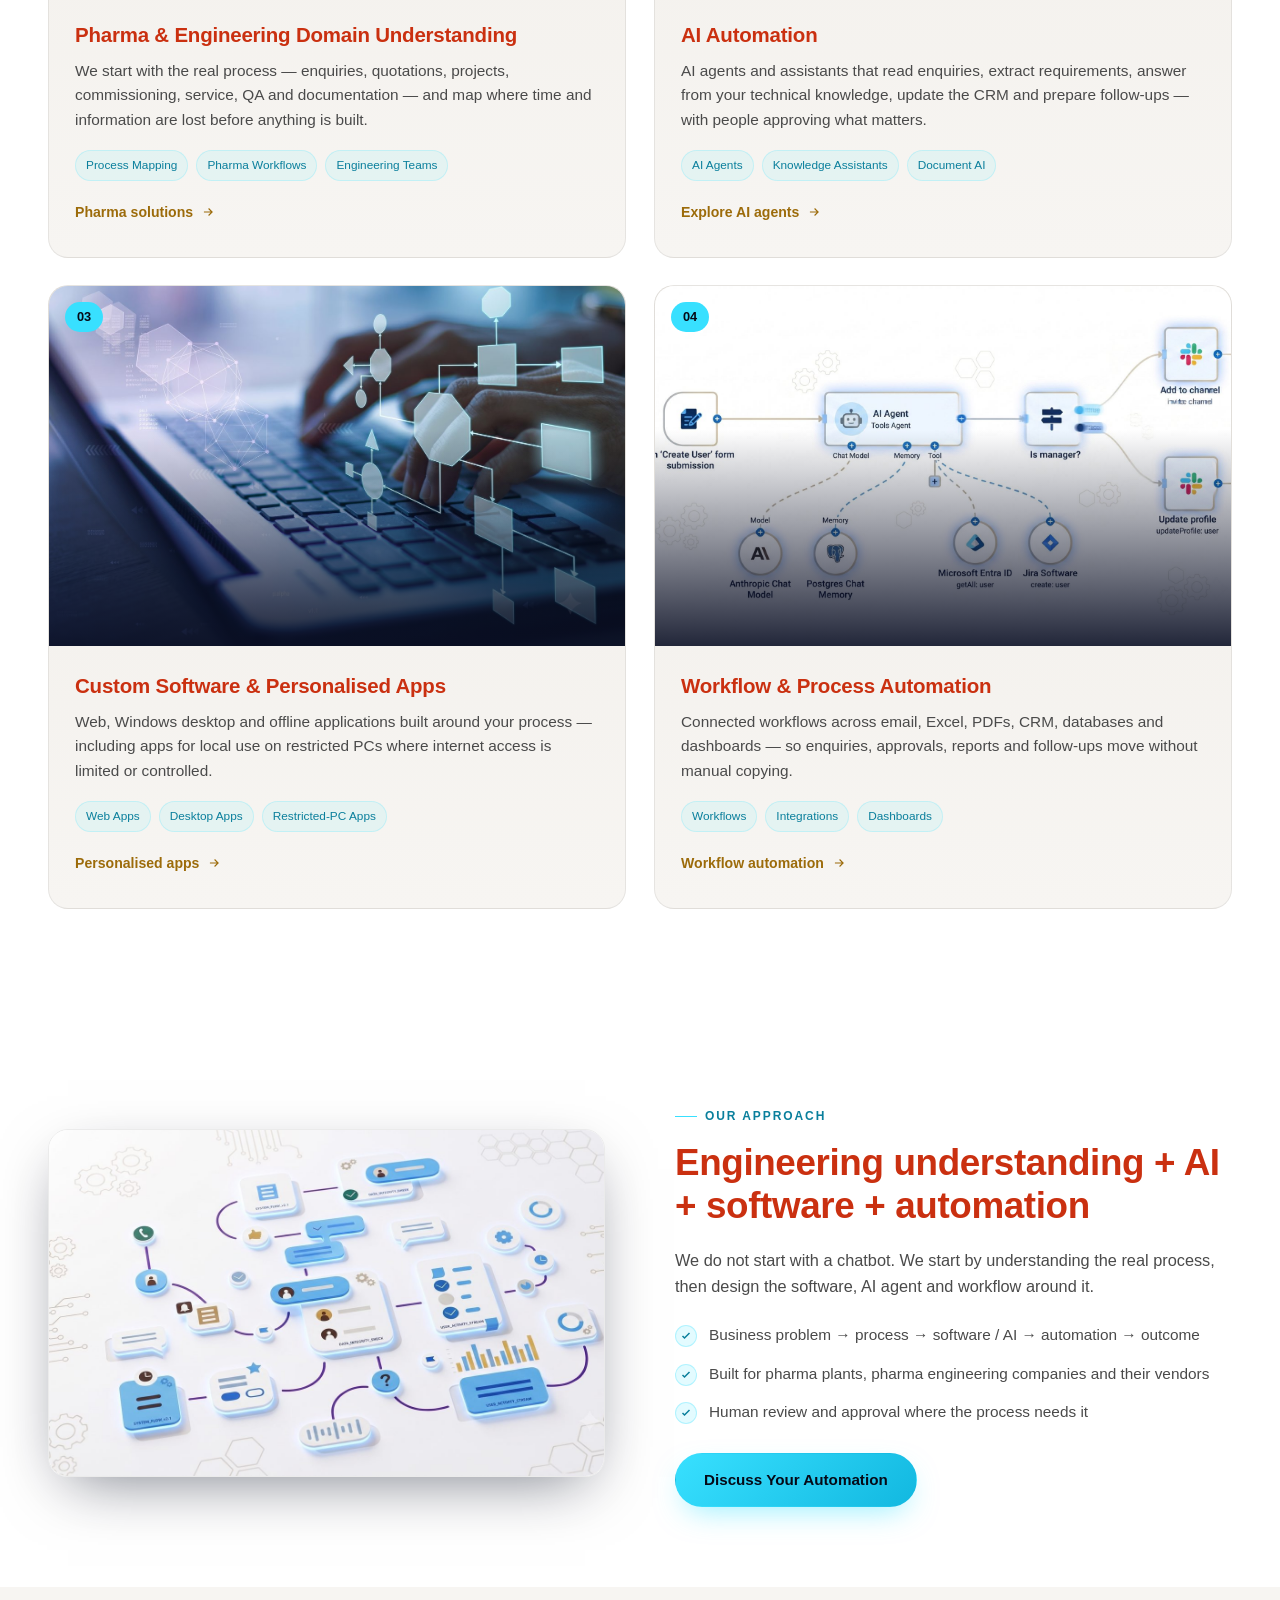
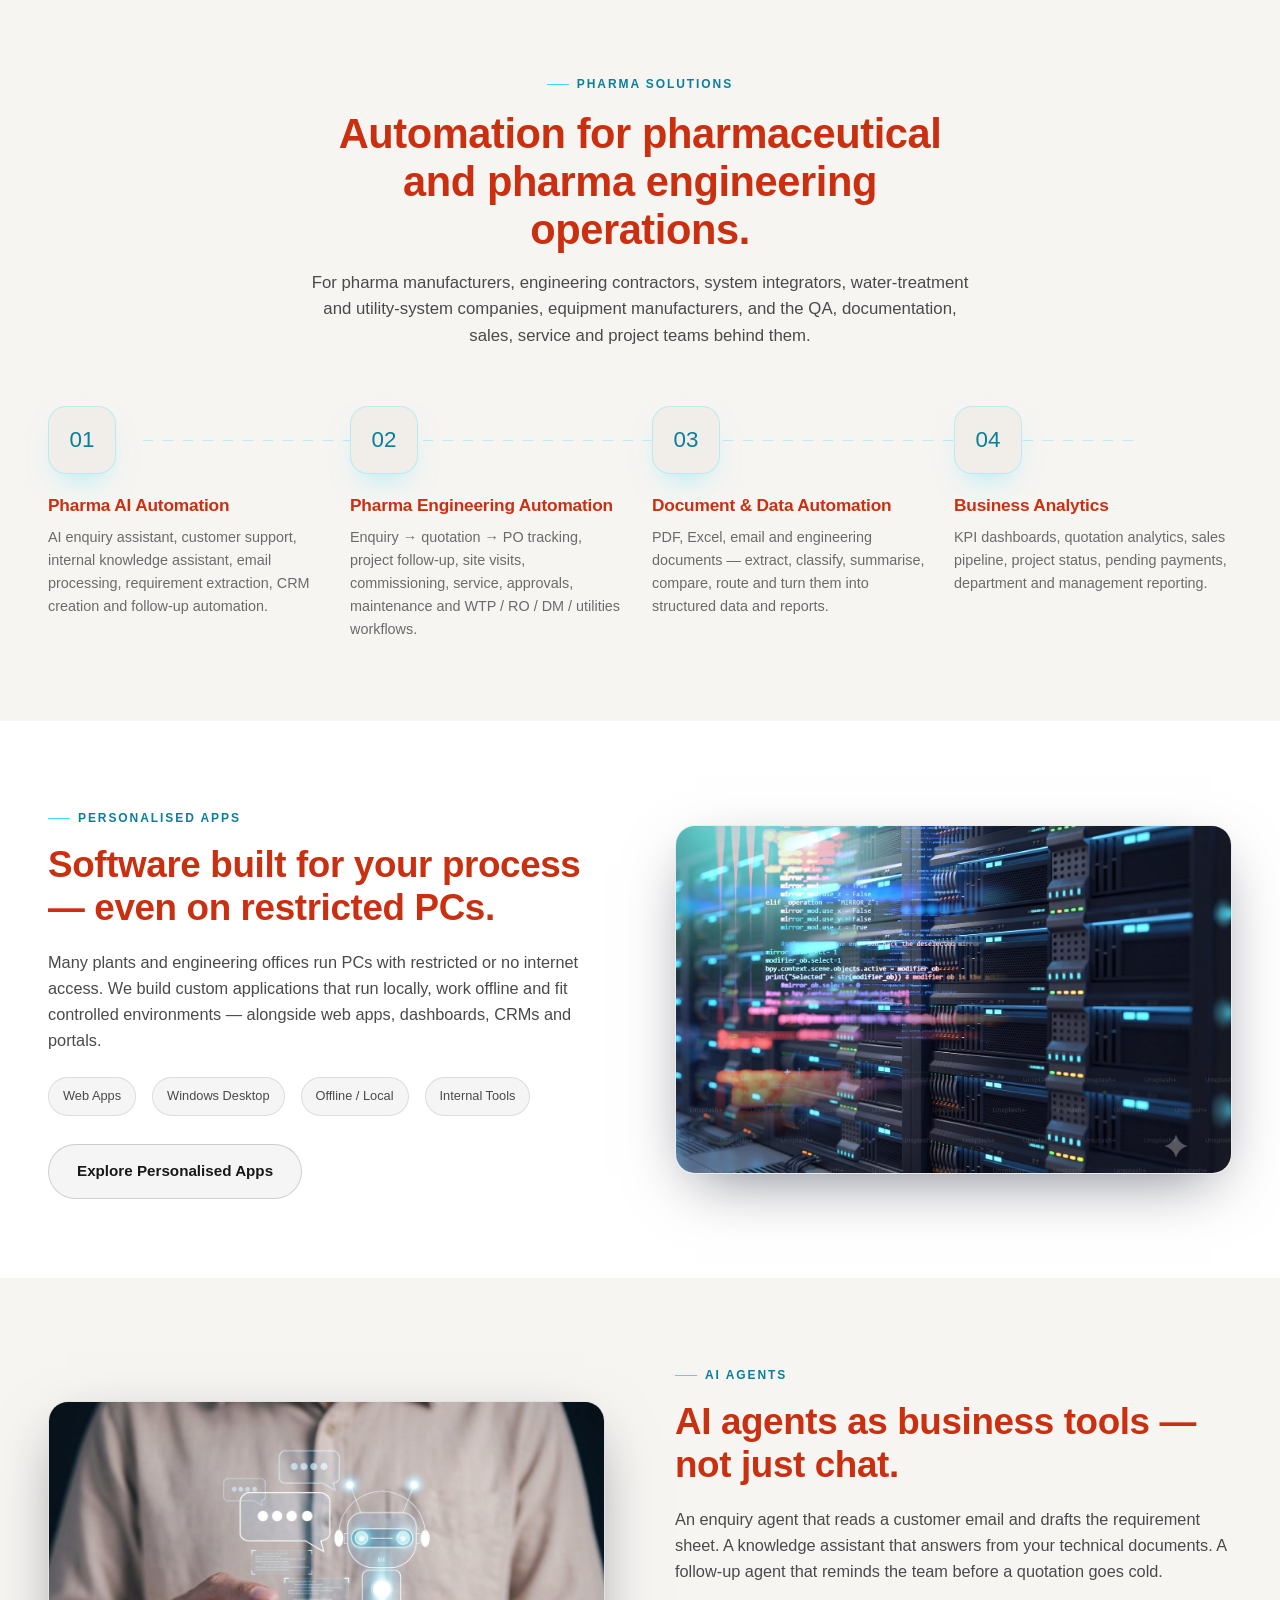
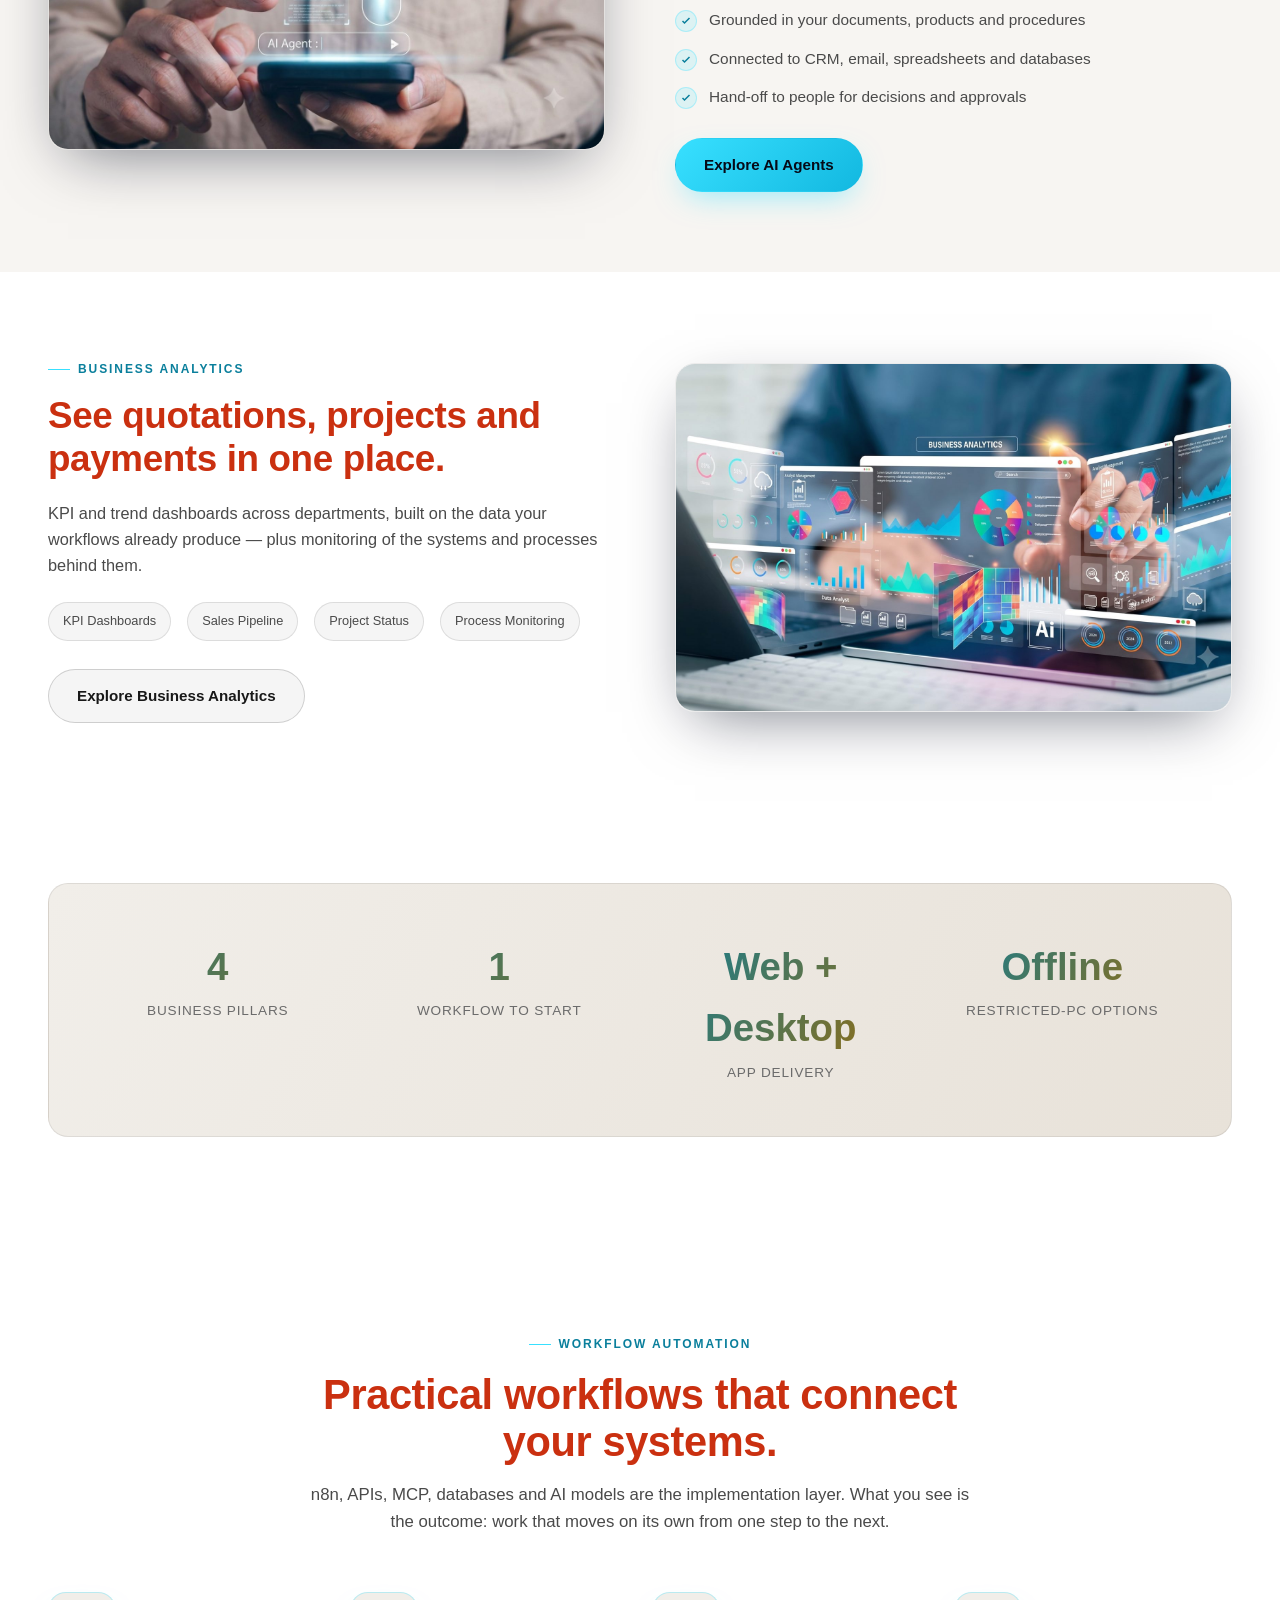
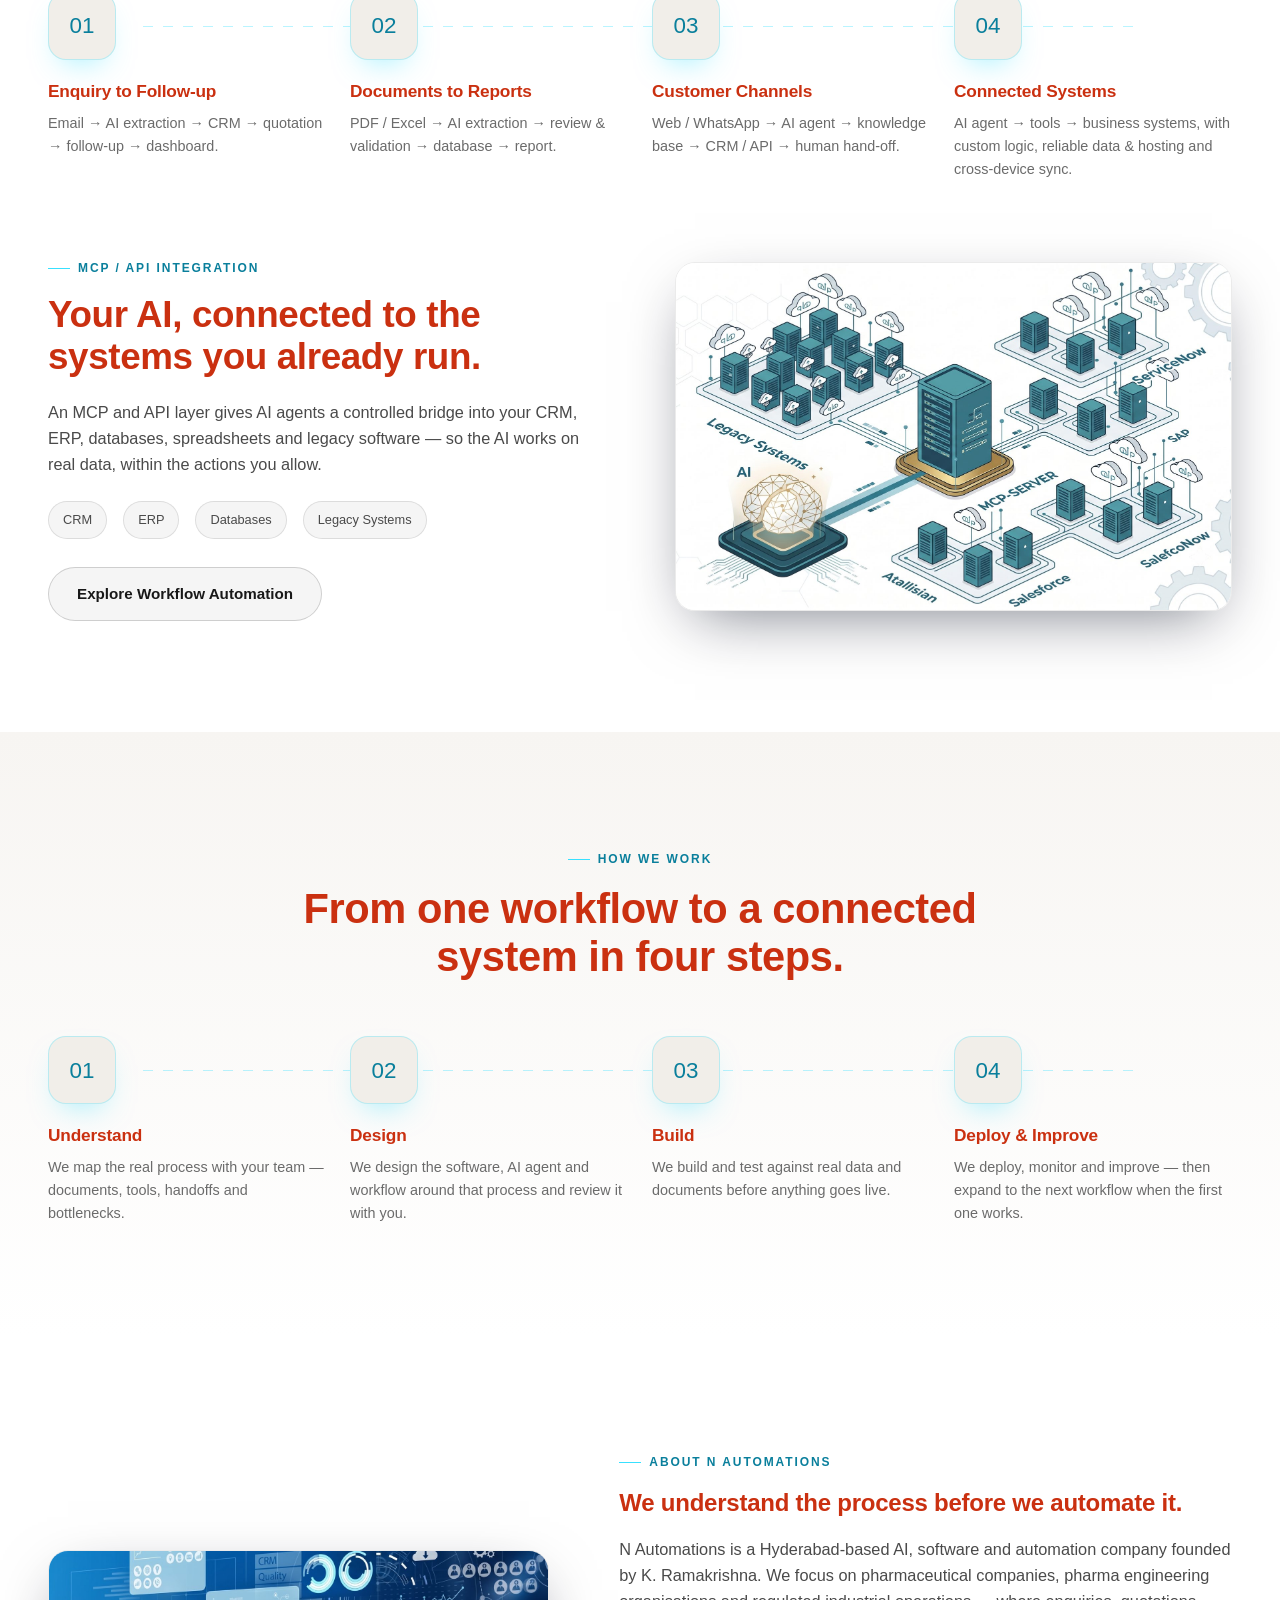
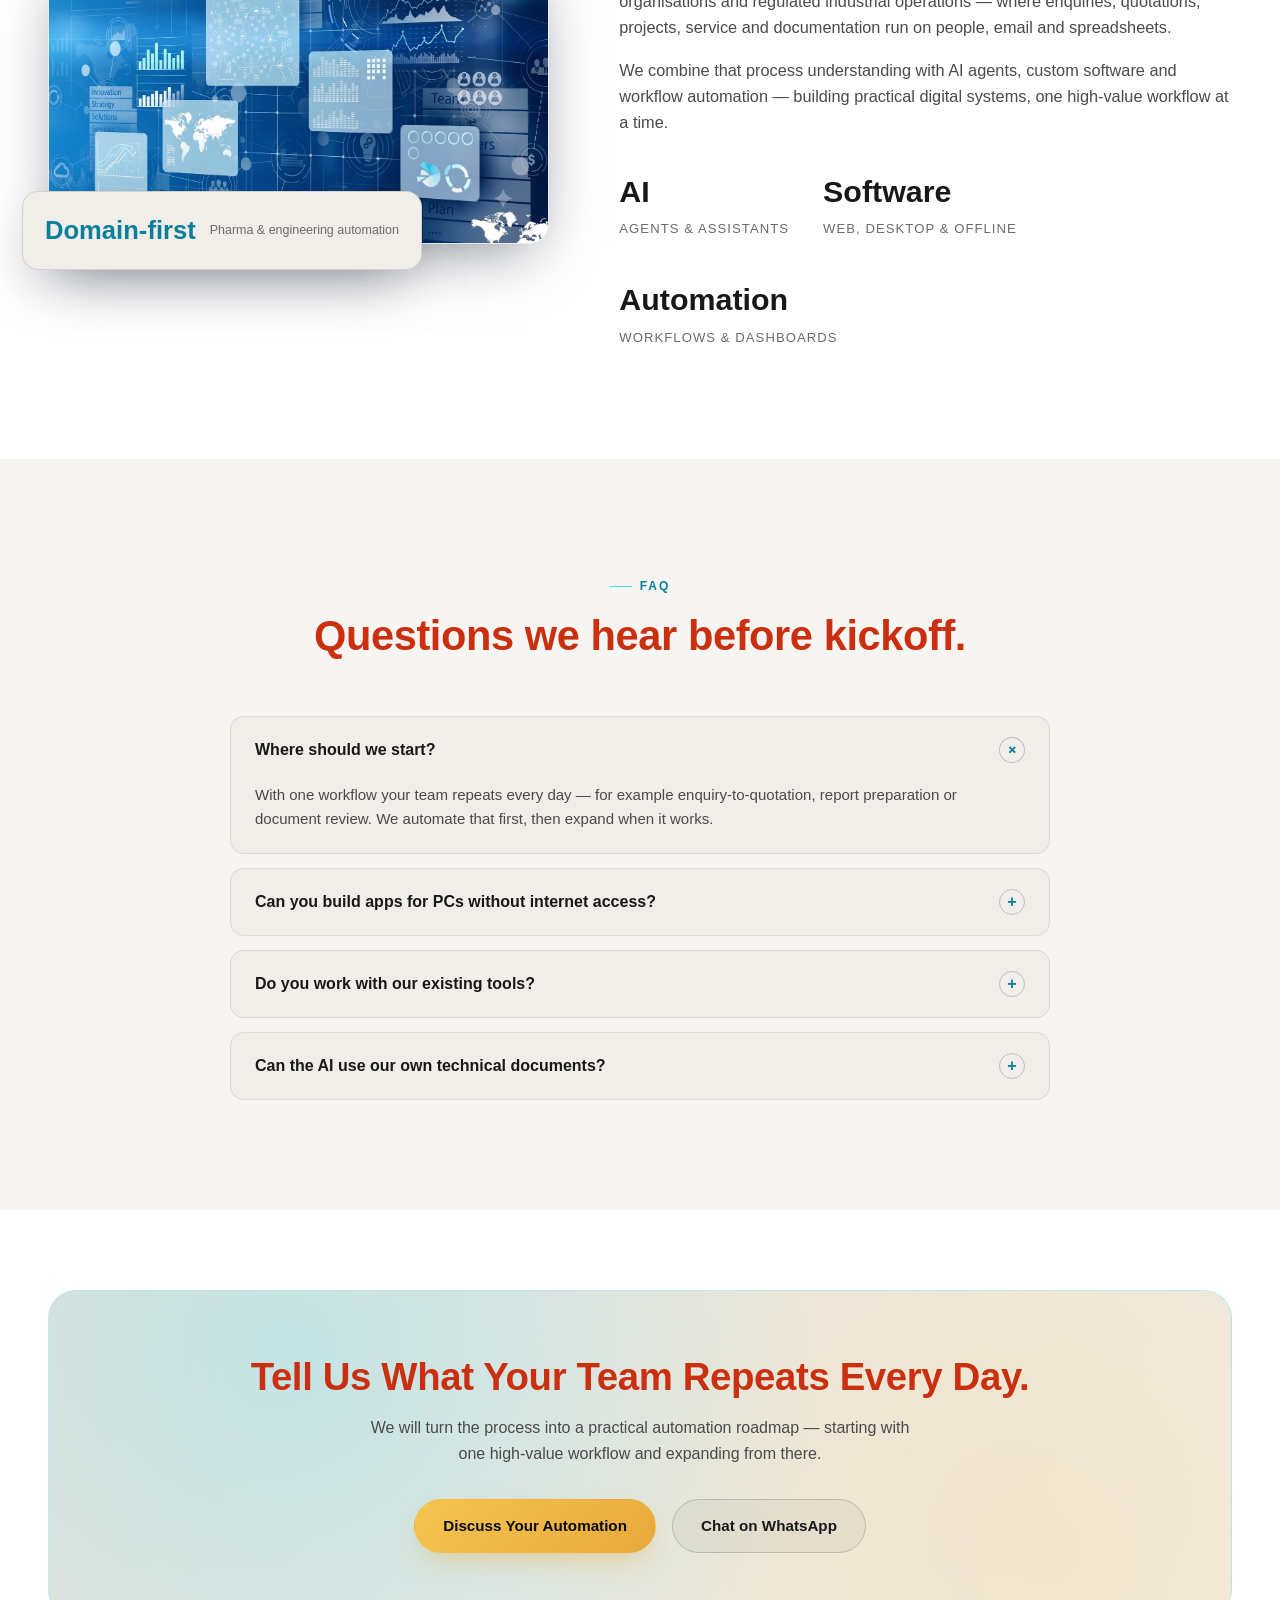
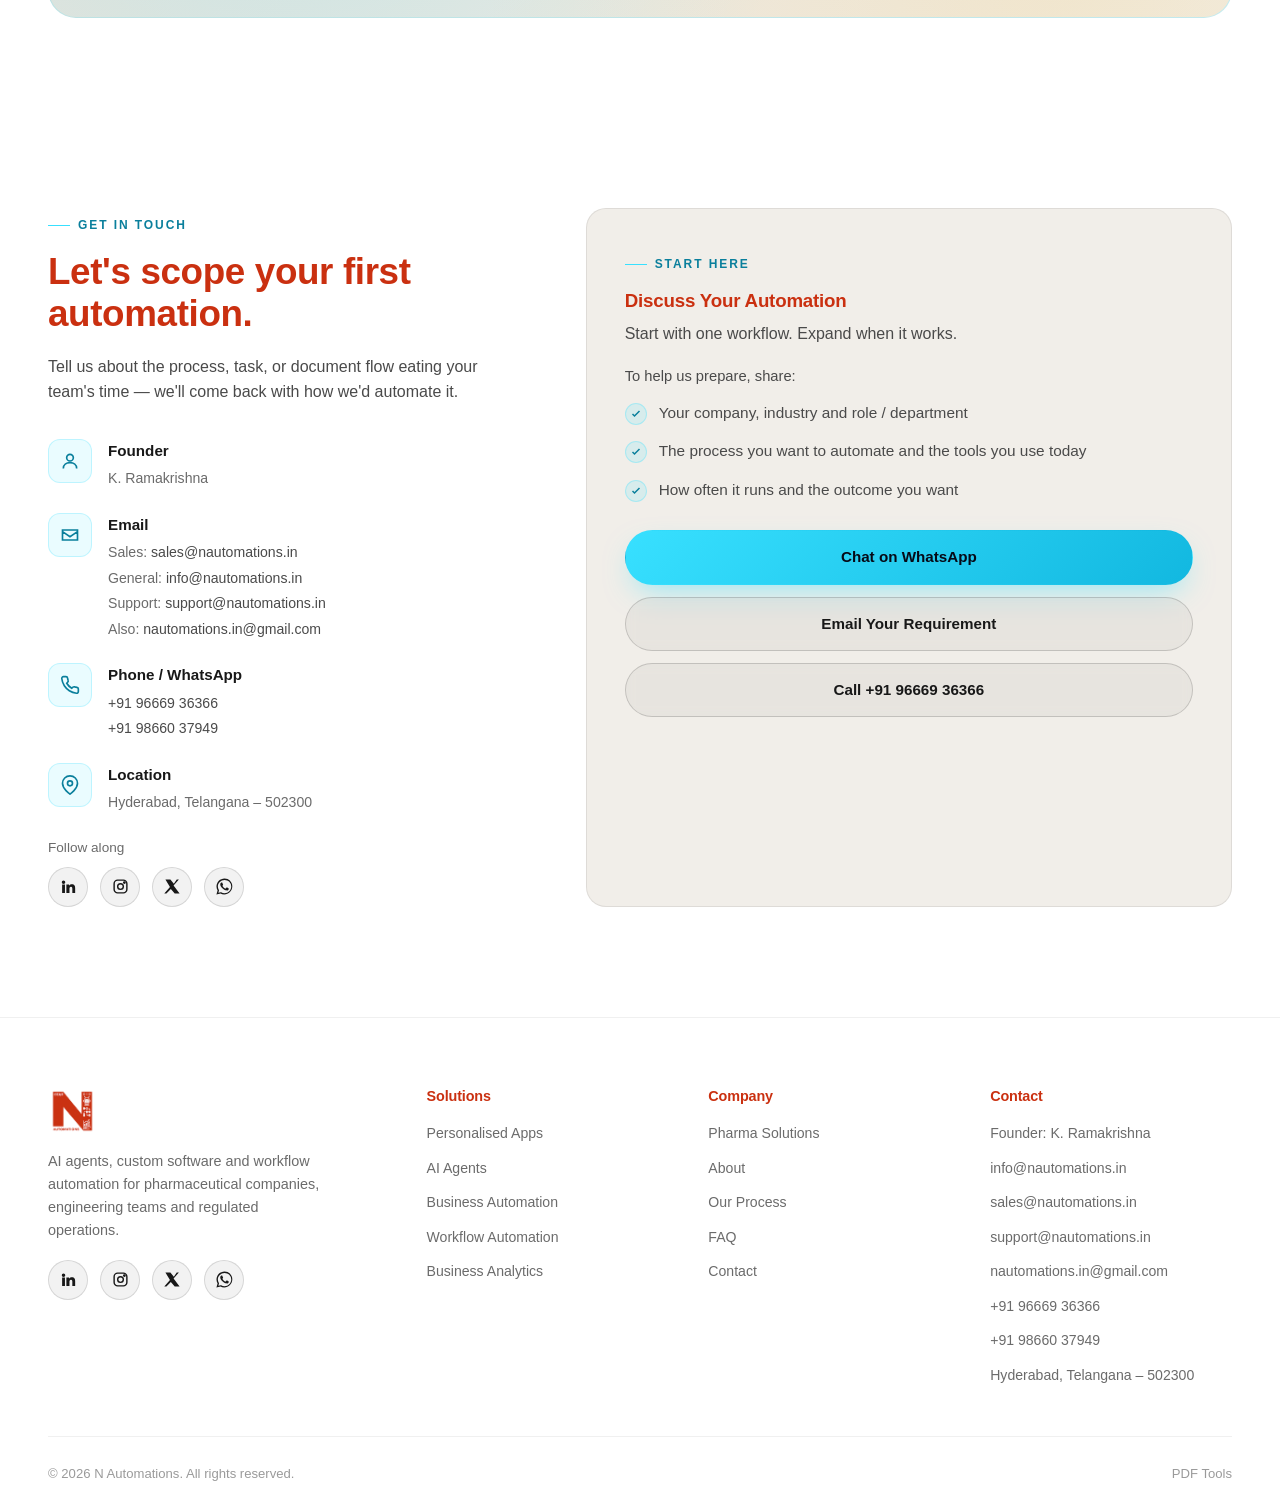
==== commit b9fa10e8: "Pharma AI 1.1.0 for macOS: universal .dmg download and macOS details on the product page Co-Authored" ====
--- a/index.html
+++ b/index.html
@@ -107,7 +107,7 @@
           <span class="stack-pill">Free 3-Month Trial</span>
           <span class="stack-pill">19 Departments</span>
           <span class="stack-pill">21 CFR Part 11 Functions</span>
-          <span class="stack-pill">Windows · macOS Soon</span>
+          <span class="stack-pill">Windows · macOS</span>
         </div>
         <div style="margin-top:28px"><a href="pharma-ai.html" class="btn btn-primary">View &amp; Download <svg viewBox="0 0 24 24" fill="none" stroke="currentColor" stroke-width="2"><path d="M5 12h14M13 6l6 6-6 6"/></svg></a></div>
       </div>
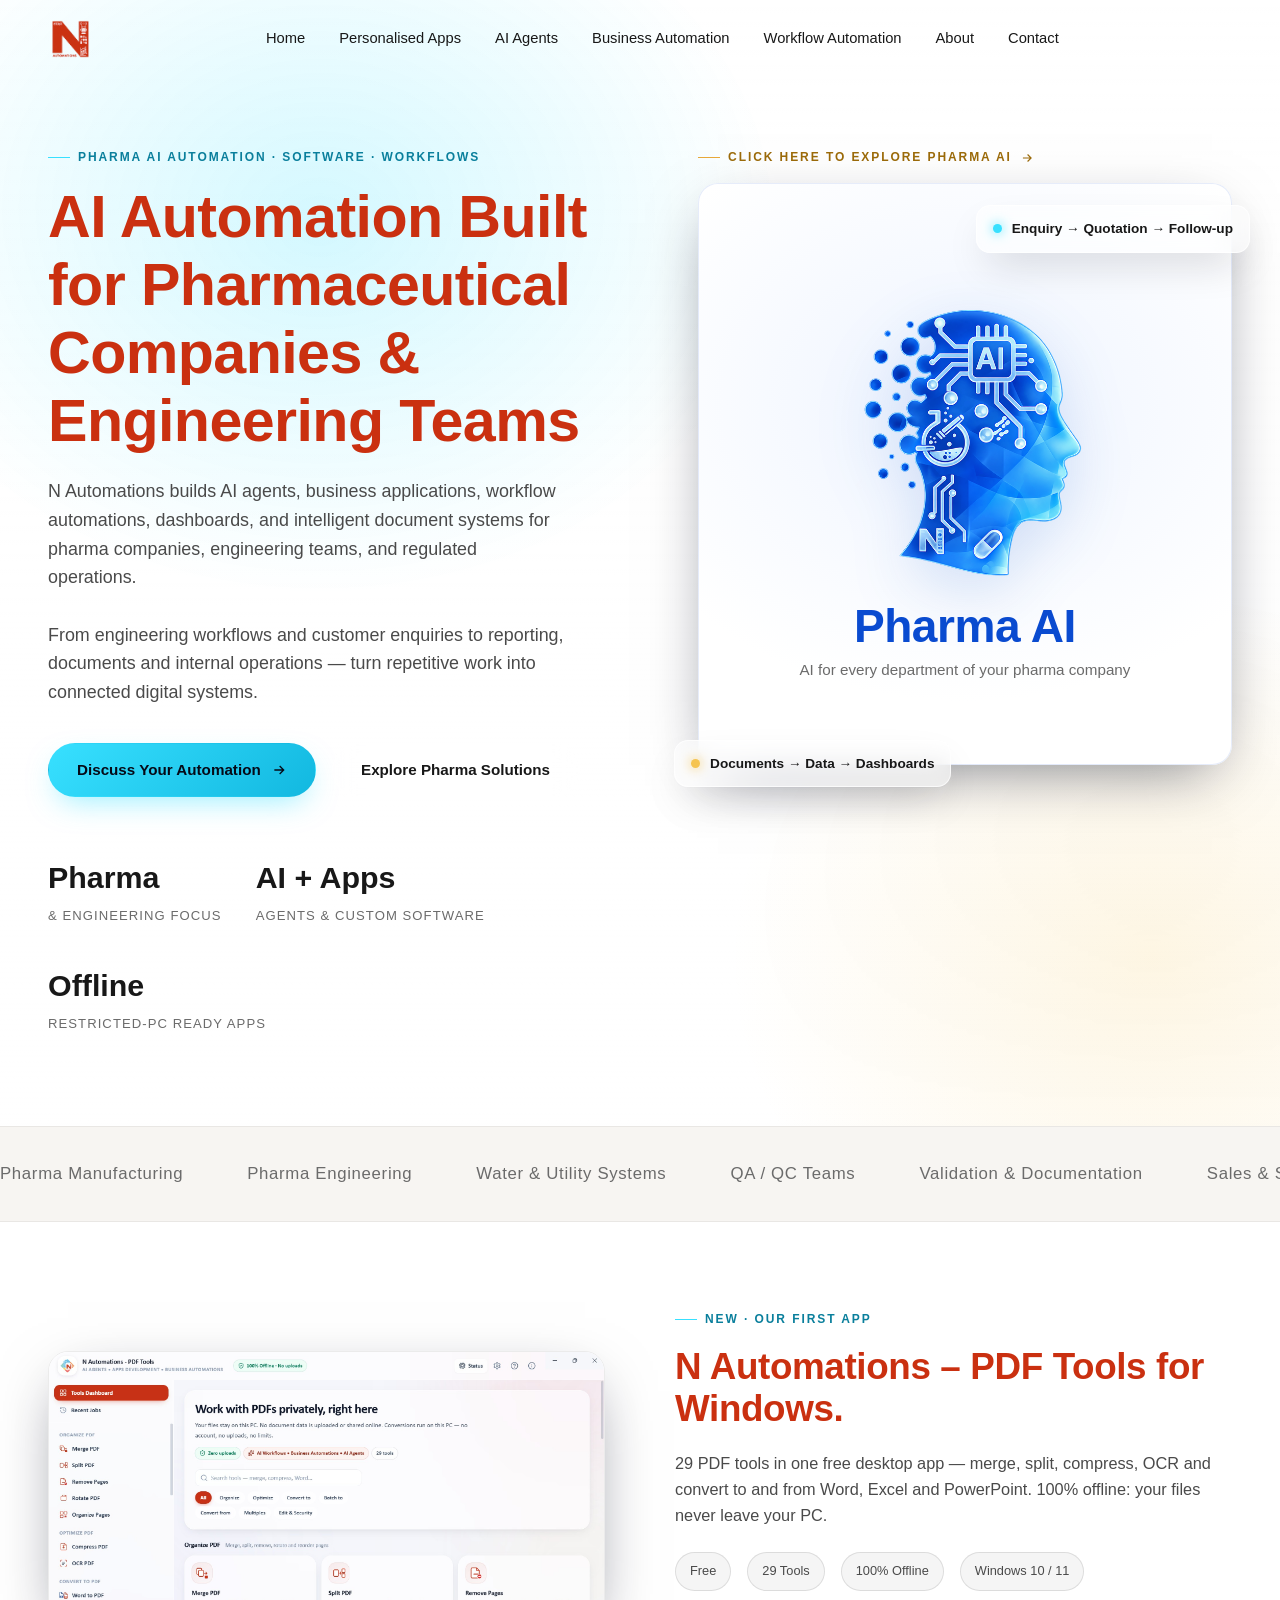
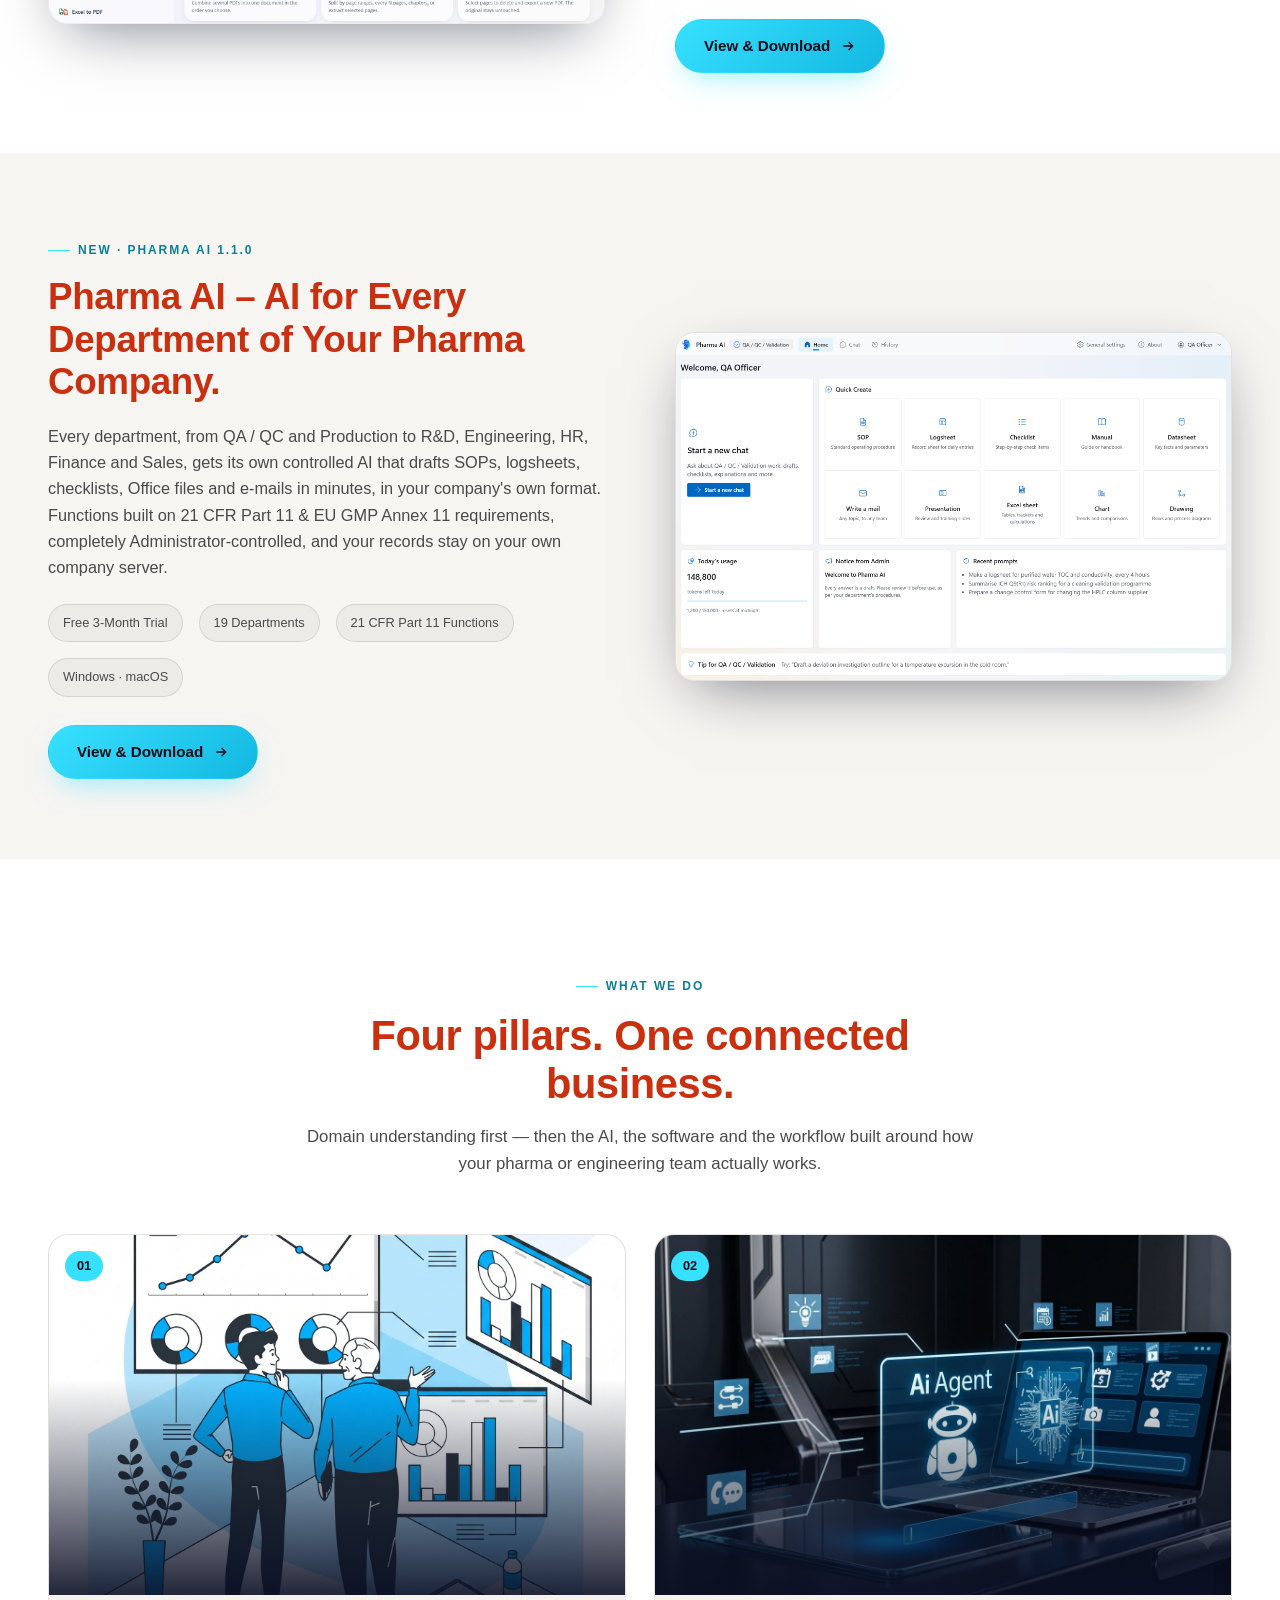
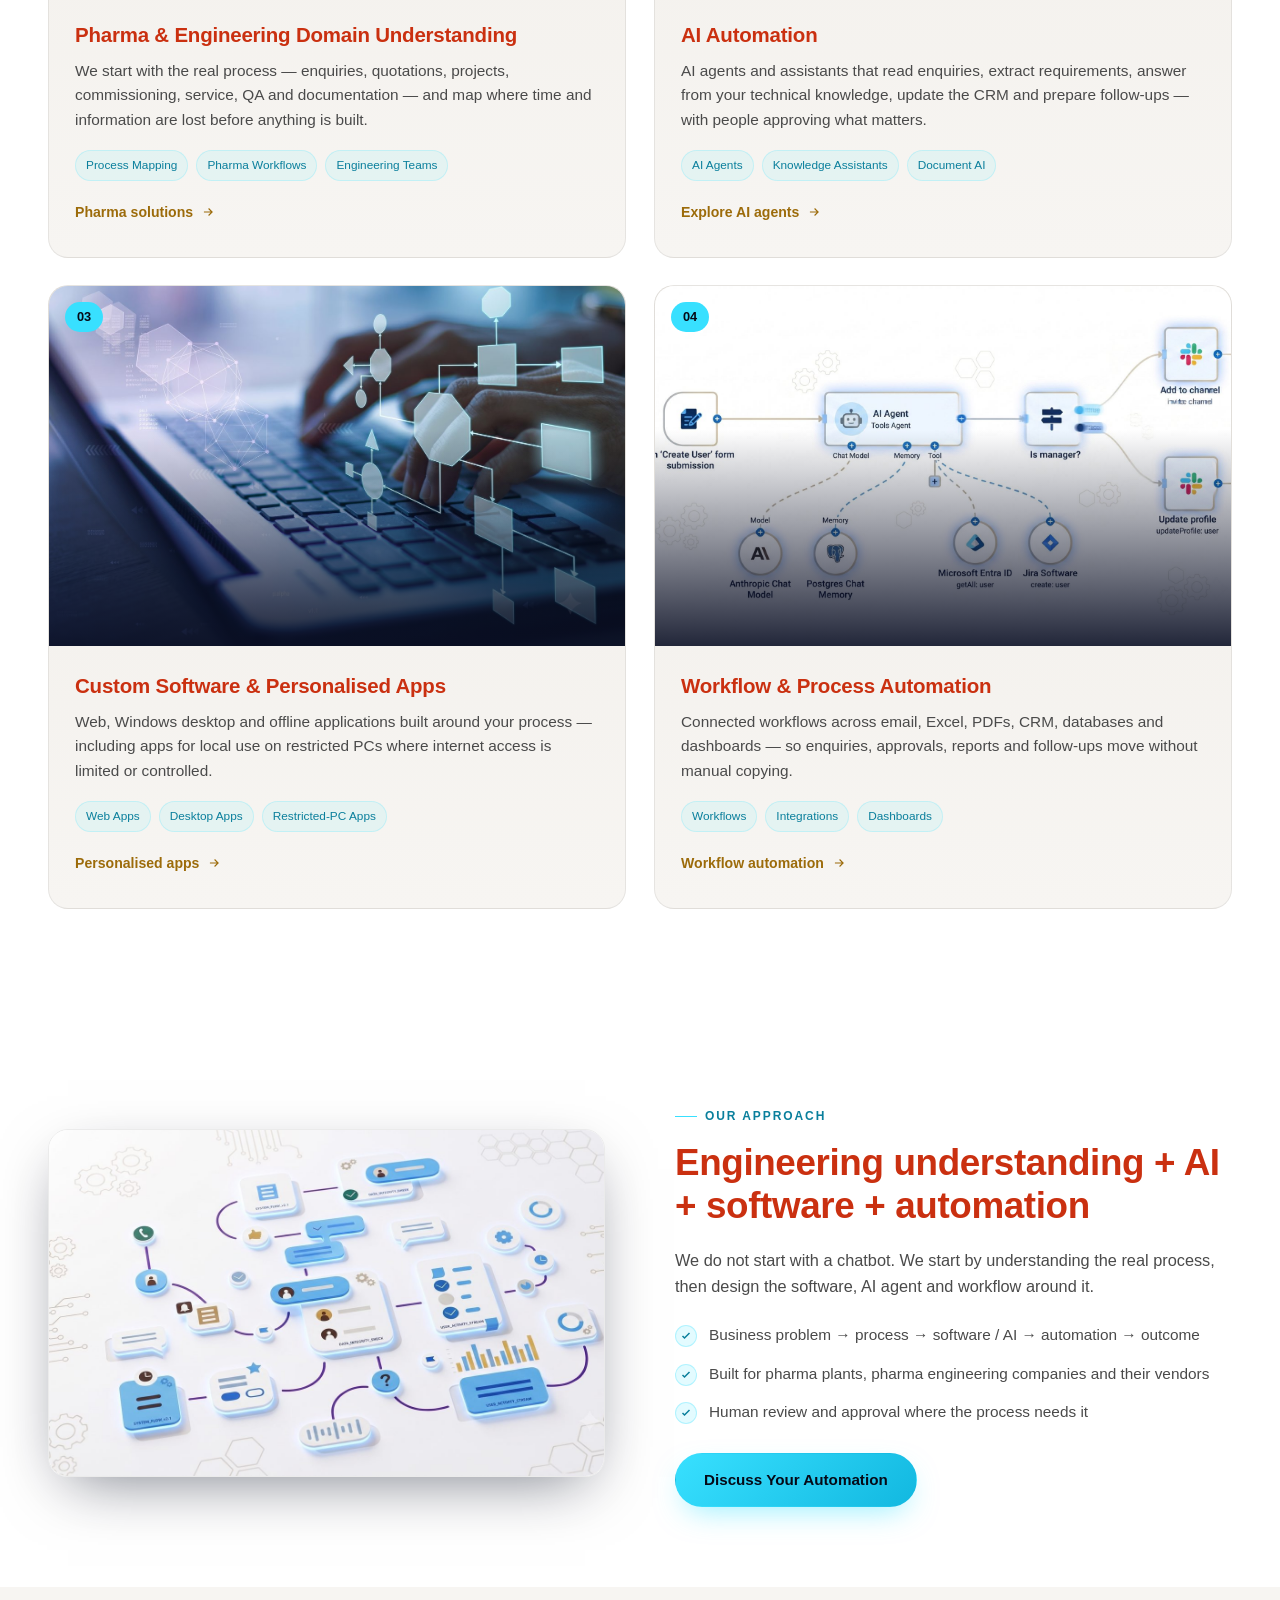
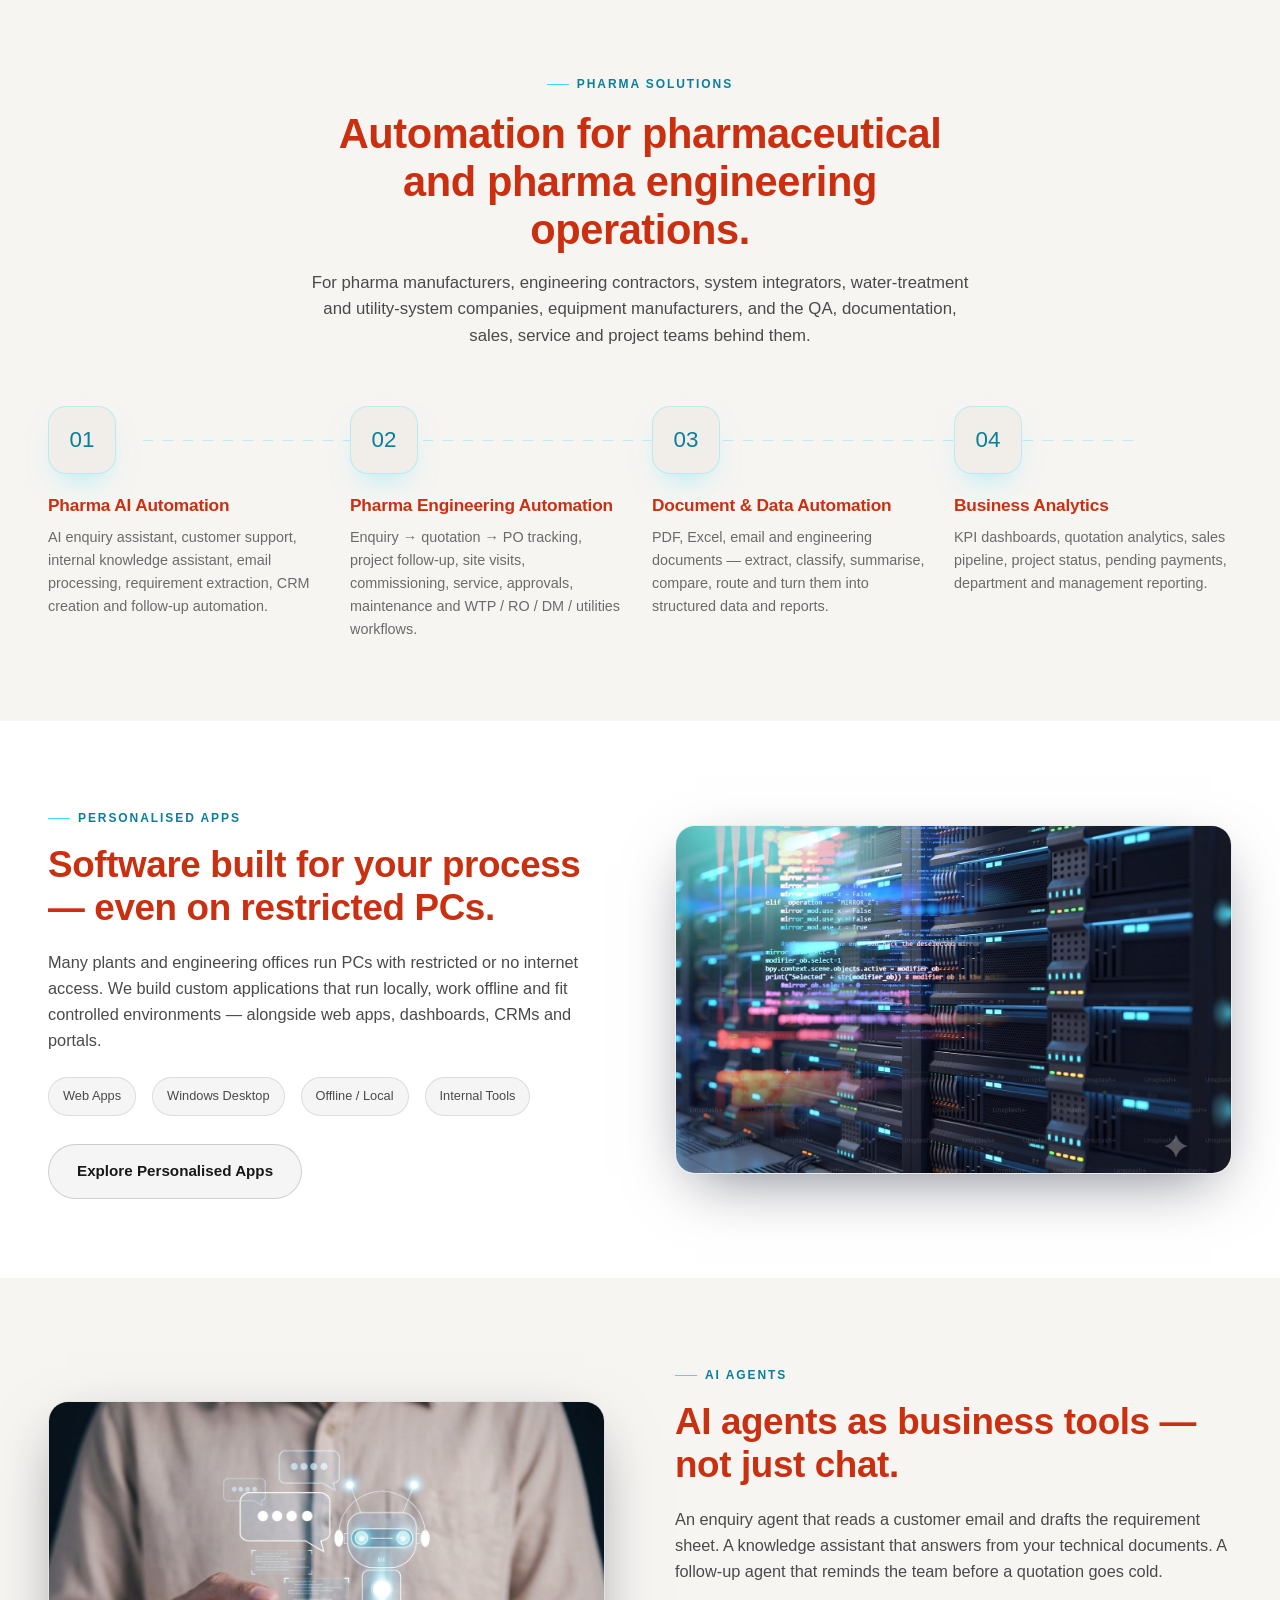
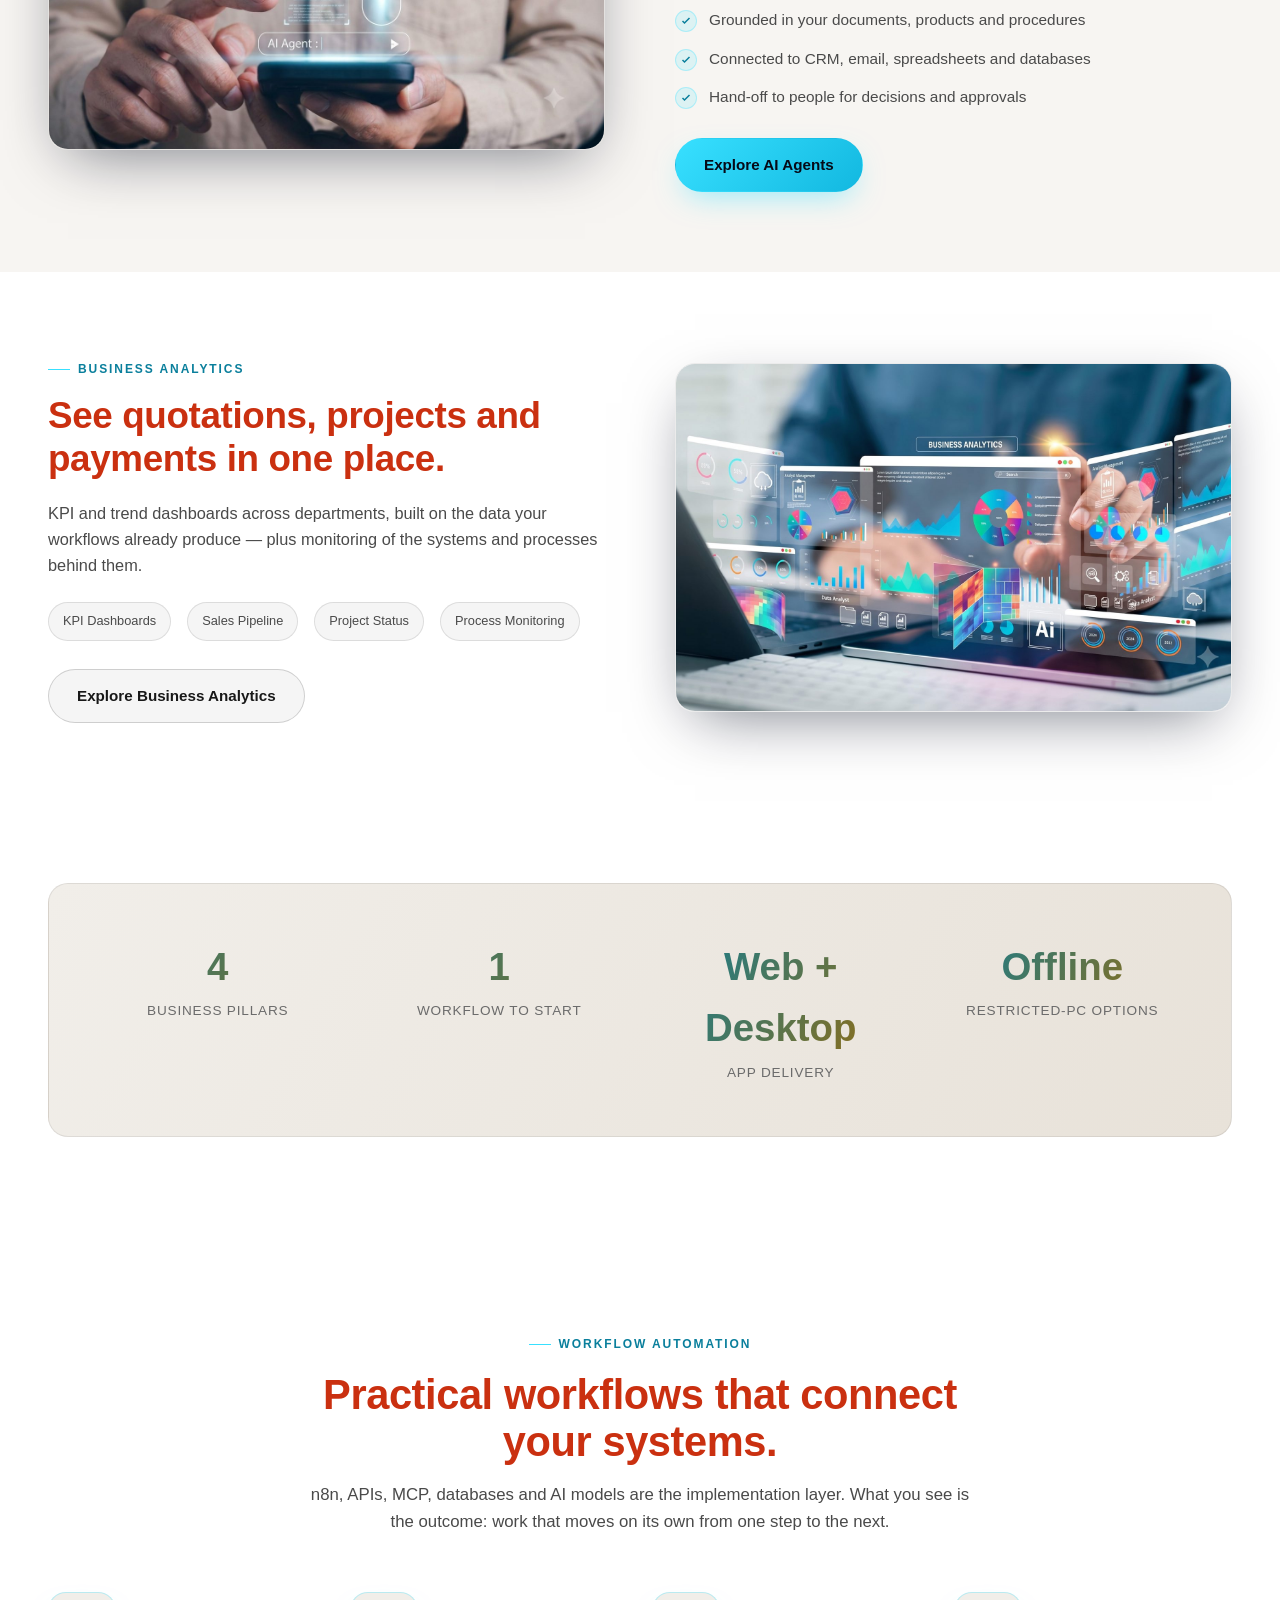
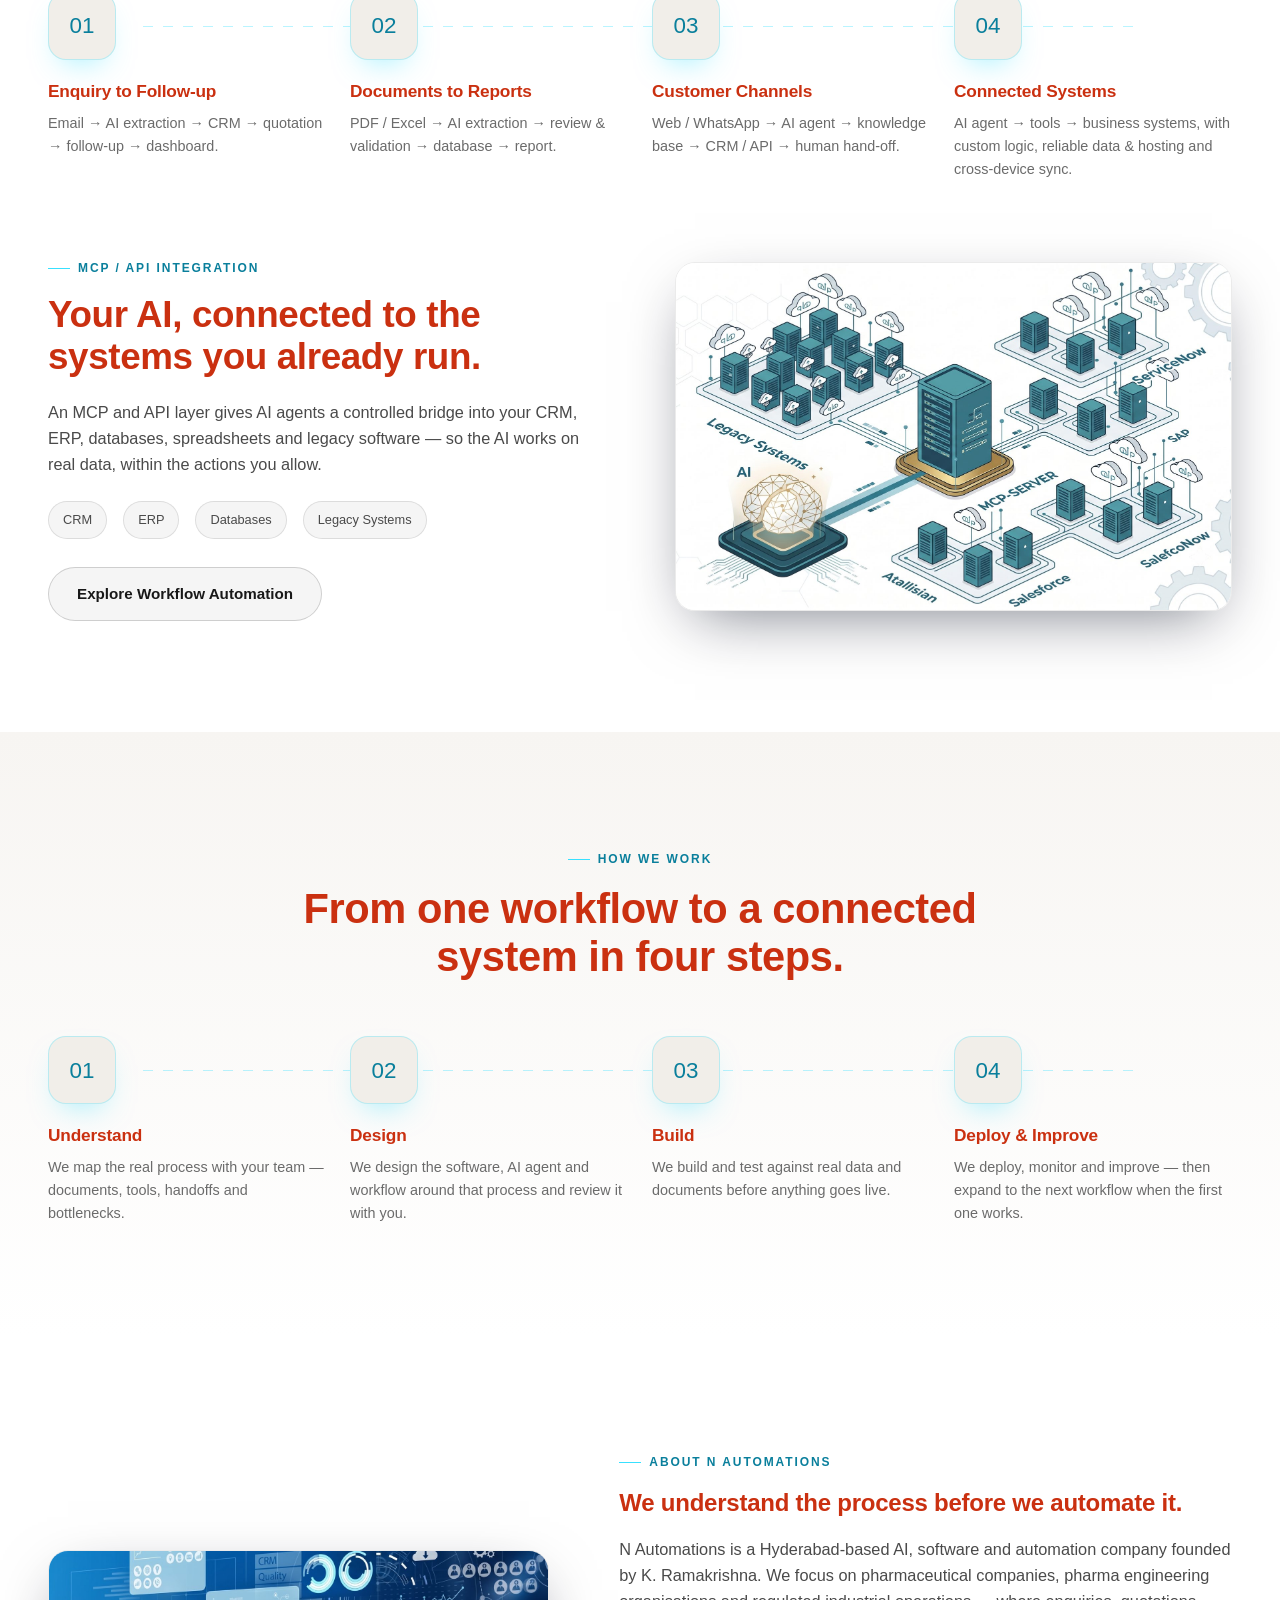
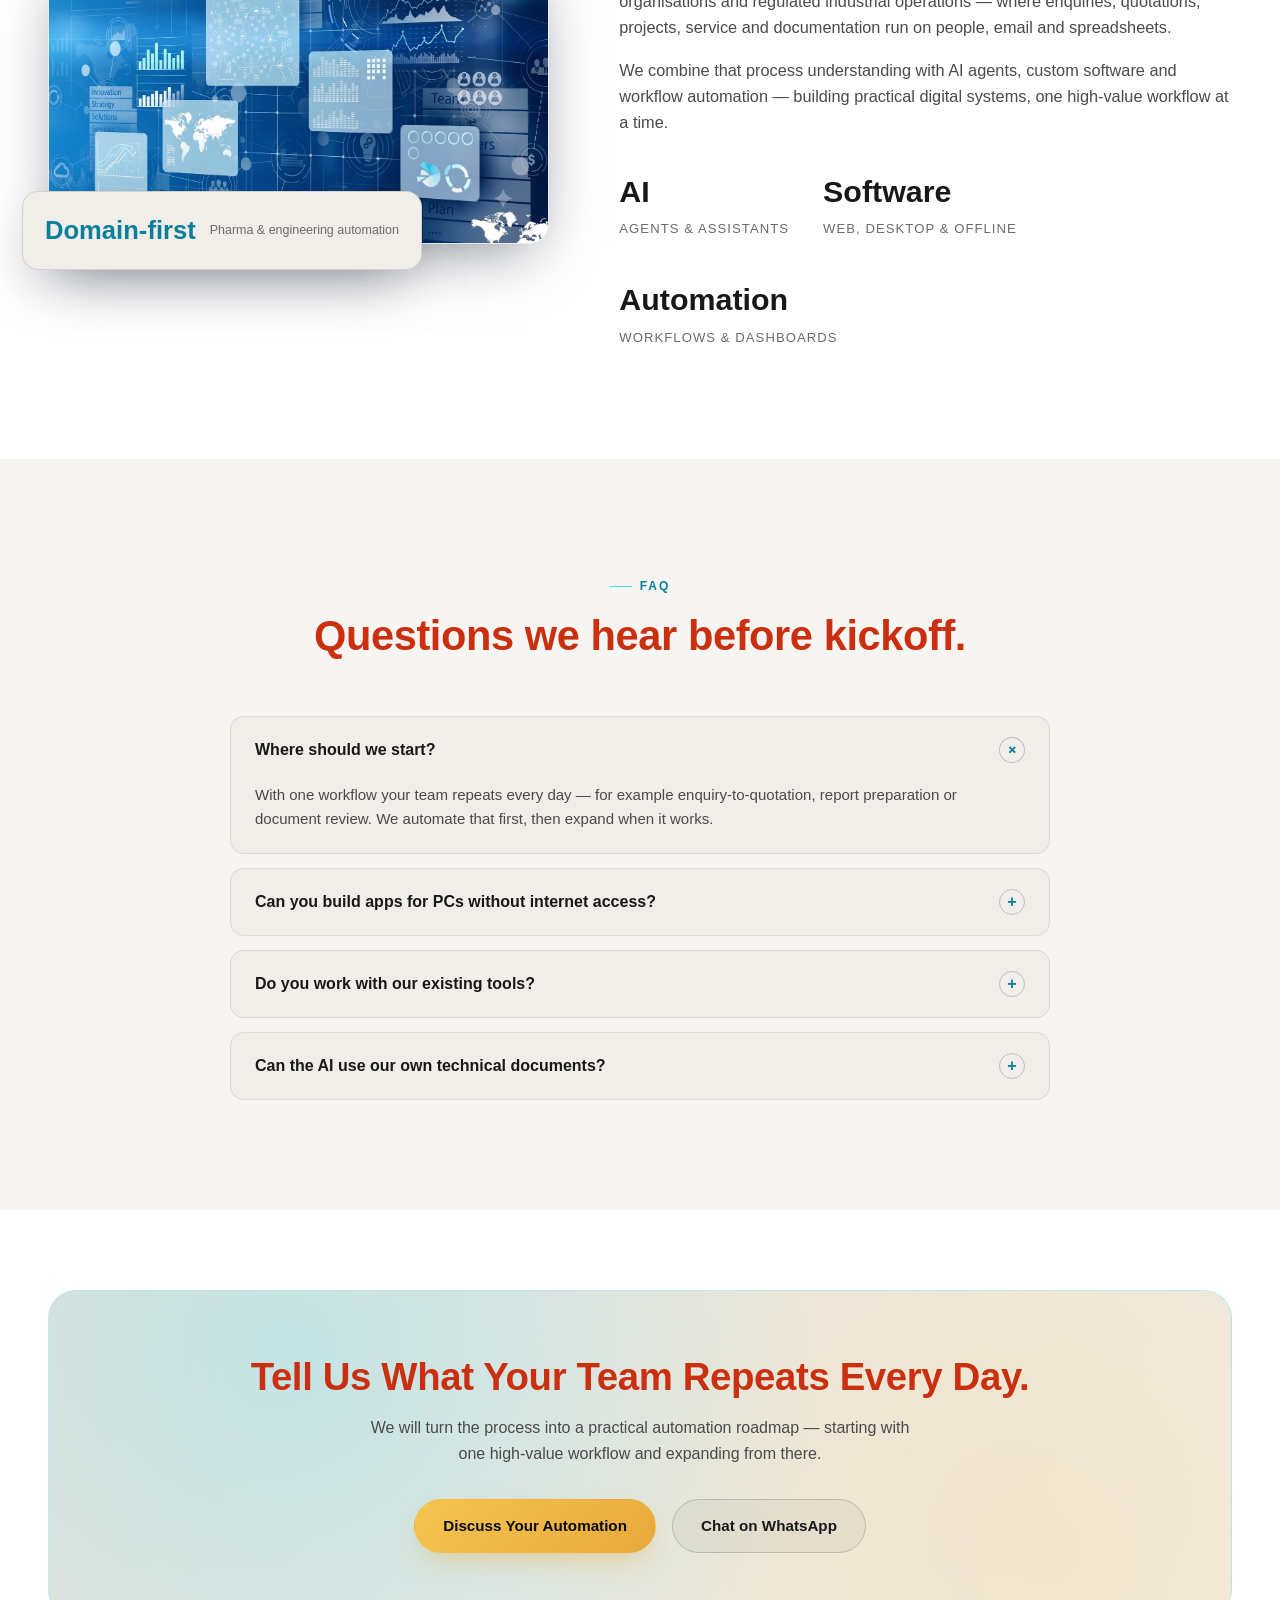
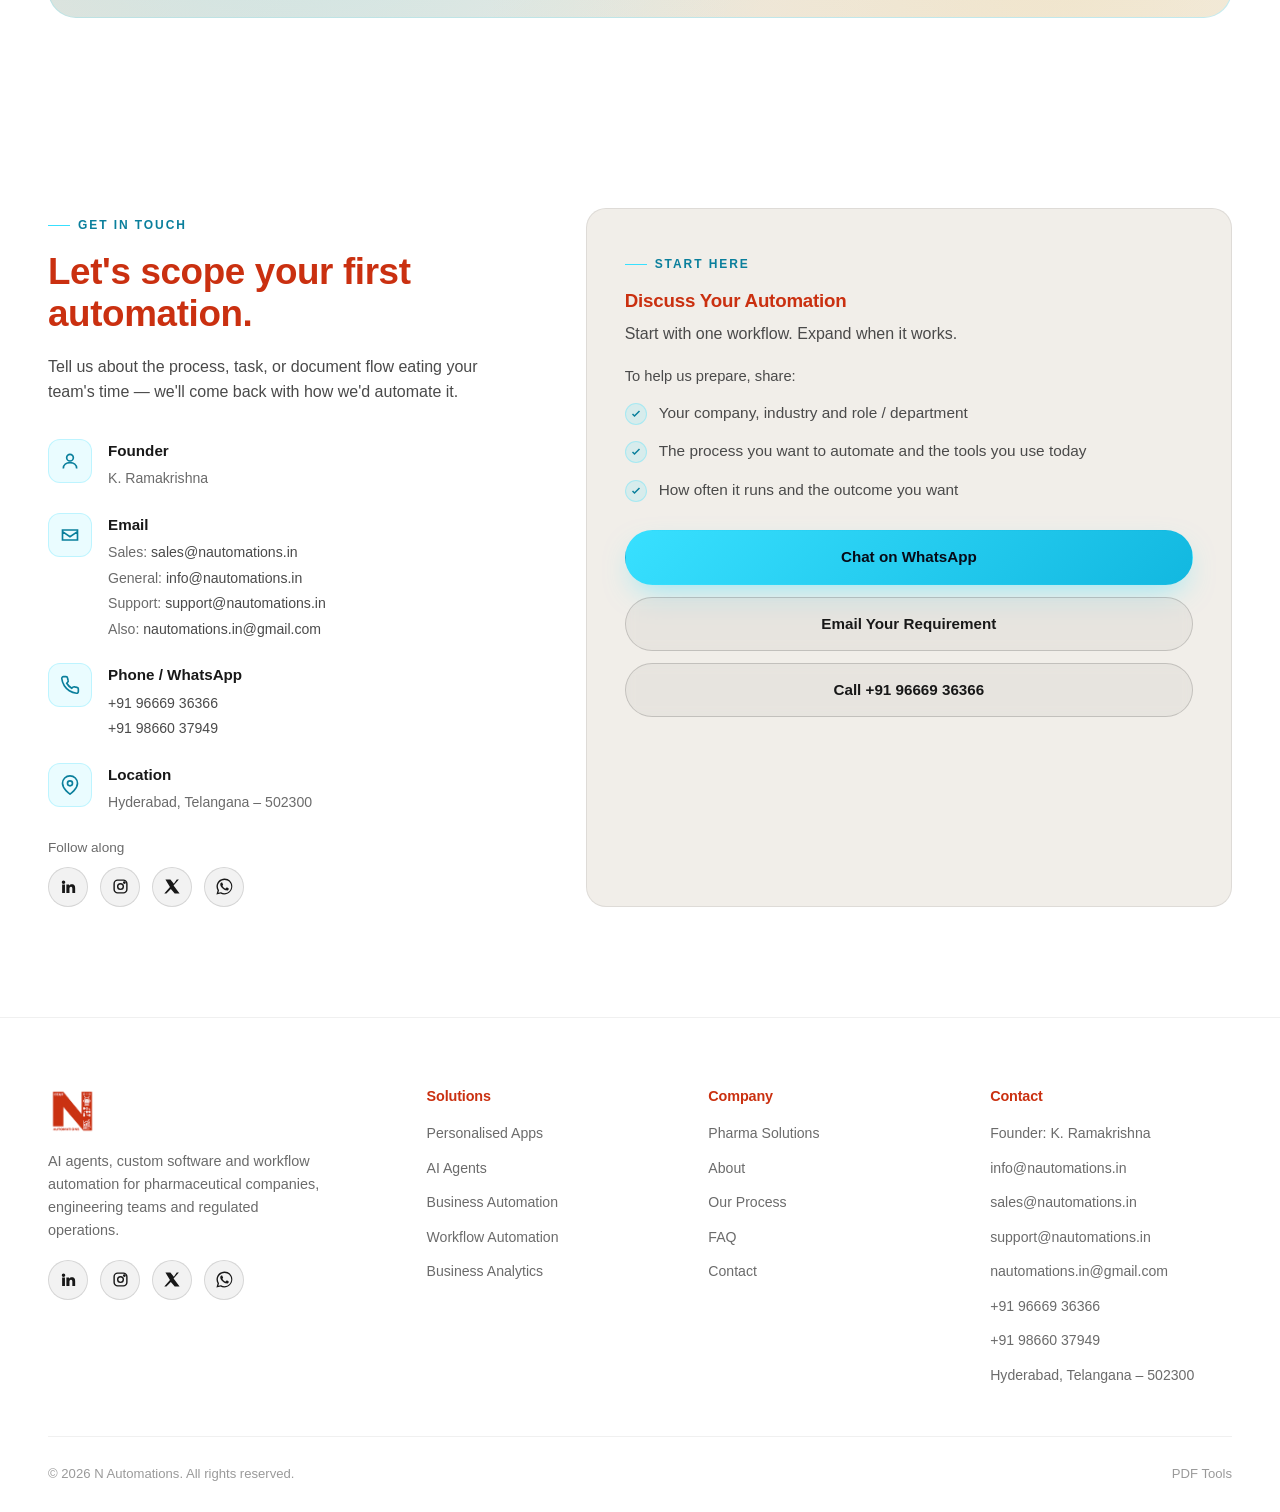
==== commit f5c38afa: "Website changes from the owner's Word file (26-10-2026) - Home: Pharma AI card moved up level with t" ====
--- a/index.html
+++ b/index.html
@@ -7,10 +7,40 @@
 <meta name="description" content="N Automations builds AI agents, personalised business applications, workflow automation, document automation and dashboards for pharmaceutical companies, pharma engineering teams and regulated operations. Hyderabad, India.">
 <link rel="stylesheet" href="css/style.css">
 <style>
-/* Home hero: Pharma AI logo card */
-.hero-card.pa-hero-brand{display:flex;flex-direction:column;align-items:center;justify-content:center;gap:12px;background:#fff;aspect-ratio:4/3.2;padding:28px;text-decoration:none;}
-.hero-card.pa-hero-brand img{width:58%;height:auto;aspect-ratio:auto;object-fit:contain;}
-.pa-hero-brand-name{font-family:var(--font-head);font-weight:800;font-size:clamp(2rem,3.6vw,3rem);color:#0A4BD0;line-height:1;letter-spacing:-.01em;}
+/* Home hero: "Explore Pharma AI" link + Pharma AI card, top-aligned with the eyebrow */
+.hero{min-height:min(100vh,1080px);}
+.hero-grid{align-items:start;}
+.eyebrow.pa-hero-explore{color:var(--gold-text);font-weight:700;transition:color .2s ease;}
+.eyebrow.pa-hero-explore::before{background:var(--gold-500);}
+.pa-hero-explore svg{width:14px;height:14px;flex:none;transition:transform .25s ease;}
+.pa-hero-explore:hover{color:var(--brand-red);}
+.pa-hero-explore:hover svg{transform:translateX(4px);}
+.pa-hero-explore:focus-visible,.hero-card.pa-hero-brand:focus-visible{outline:2px solid var(--cyan-300);outline-offset:4px;}
+.pa-hero-stage{position:relative;}
+.hero-card.pa-hero-brand{display:flex;flex-direction:column;align-items:center;justify-content:center;gap:10px;aspect-ratio:11/12;padding:82px 28px 50px;text-decoration:none;text-align:center;background:radial-gradient(110% 80% at 50% 38%,#eef4ff 0%,#fff 64%);border:1px solid rgba(10,75,208,.10);}
+.hero-card.pa-hero-brand img{width:60%;height:auto;aspect-ratio:1/1;object-fit:contain;filter:drop-shadow(0 18px 30px rgba(20,90,200,.16));}
+.pa-hero-brand-text{display:flex;flex-direction:column;align-items:center;gap:10px;margin-top:8px;}
+.pa-hero-brand-name{font-family:var(--font-head);font-weight:800;font-size:clamp(2.2rem,3.6vw,3.1rem);color:#0A4BD0;line-height:1;letter-spacing:-.01em;}
+.pa-hero-brand-tag{font-size:.95rem;color:var(--ink-500);line-height:1.45;text-wrap:balance;}
+.pa-hero-stage .floating-chip.chip-1{top:22px;right:-18px;left:auto;bottom:auto;}
+.pa-hero-stage .floating-chip.chip-2{bottom:-22px;left:-24px;right:auto;top:auto;}
+/* One-column hero: wide card with the logo beside the name (tablets), stacked card (phones) */
+@media (max-width:1080px) and (min-width:600px){
+  .hero-card.pa-hero-brand{aspect-ratio:auto;flex-direction:row;gap:clamp(24px,4vw,44px);padding:84px 40px 60px;}
+  .hero-card.pa-hero-brand img{width:clamp(170px,24vw,230px);}
+  .pa-hero-brand-text{align-items:flex-start;text-align:left;margin-top:0;}
+  .pa-hero-brand-name{font-size:clamp(2.2rem,5vw,3rem);}
+}
+@media (max-width:599px){
+  .hero-visual{max-width:460px;}
+  .hero-card.pa-hero-brand{aspect-ratio:auto;padding:84px 20px 50px;}
+  .hero-card.pa-hero-brand img{width:min(58%,190px);}
+}
+@media (prefers-reduced-motion:reduce){
+  .pa-hero-explore,.pa-hero-explore svg{transition:none;}
+  .pa-hero-explore:hover svg{transform:none;}
+  .hero-visual .floating-chip{animation:none;}
+}
 </style>
 <link rel="icon" type="image/png" href="assets/images/logo.png">
 </head>
@@ -54,12 +84,18 @@
         </div>
       </div>
       <div class="hero-visual reveal">
-        <a href="pharma-ai.html" class="hero-card pa-hero-brand" data-tilt aria-label="Pharma AI">
-          <img src="assets/images/pharma-ai/logo-large.png" alt="Pharma AI logo">
-          <span class="pa-hero-brand-name">Pharma AI</span>
-        </a>
-        <div class="floating-chip chip-1"><span class="dot"></span> Enquiry → Quotation → Follow-up</div>
-        <div class="floating-chip chip-2"><span class="dot" style="background:var(--gold-400);box-shadow:0 0 12px var(--gold-400)"></span> Documents → Data → Dashboards</div>
+        <a href="pharma-ai.html" class="eyebrow pa-hero-explore">Click here to Explore Pharma AI <svg viewBox="0 0 24 24" fill="none" stroke="currentColor" stroke-width="2" aria-hidden="true"><path d="M5 12h14M13 6l6 6-6 6"/></svg></a>
+        <div class="pa-hero-stage">
+          <a href="pharma-ai.html" class="hero-card pa-hero-brand" data-tilt aria-label="Pharma AI">
+            <img src="assets/images/pharma-ai/logo-large.png" alt="Pharma AI logo" width="560" height="560">
+            <span class="pa-hero-brand-text">
+              <span class="pa-hero-brand-name">Pharma AI</span>
+              <span class="pa-hero-brand-tag">AI for every department of your pharma company</span>
+            </span>
+          </a>
+          <div class="floating-chip chip-1"><span class="dot"></span> Enquiry → Quotation → Follow-up</div>
+          <div class="floating-chip chip-2"><span class="dot" style="background:var(--gold-400);box-shadow:0 0 12px var(--gold-400)"></span> Documents → Data → Dashboards</div>
+        </div>
       </div>
     </div>
   </div>
@@ -77,7 +113,7 @@
 <section class="section-tight" id="first-app">
   <div class="container">
     <div class="split reveal">
-      <a href="personalised-apps.html#pdf-tools" class="split-media app-shot app-ad-link" data-tilt aria-label="View N Automations PDF Tools"><img src="assets/images/pdf-tools-dashboard.jpg" alt="N Automations PDF Tools for Windows"></a>
+      <a href="pdf-tools.html" class="split-media app-shot app-ad-link" data-tilt aria-label="View N Automations PDF Tools"><img src="assets/images/pdf-tools-dashboard.jpg" alt="N Automations PDF Tools for Windows"></a>
       <div class="split-copy">
         <div class="eyebrow">New · Our First App</div>
         <h2>N Automations – PDF Tools for Windows.</h2>
@@ -88,7 +124,7 @@
           <span class="stack-pill">100% Offline</span>
           <span class="stack-pill">Windows 10 / 11</span>
         </div>
-        <div style="margin-top:28px"><a href="personalised-apps.html#pdf-tools" class="btn btn-primary">View &amp; Download <svg viewBox="0 0 24 24" fill="none" stroke="currentColor" stroke-width="2"><path d="M5 12h14M13 6l6 6-6 6"/></svg></a></div>
+        <div style="margin-top:28px"><a href="pdf-tools.html" class="btn btn-primary">View &amp; Download <svg viewBox="0 0 24 24" fill="none" stroke="currentColor" stroke-width="2"><path d="M5 12h14M13 6l6 6-6 6"/></svg></a></div>
       </div>
     </div>
   </div>
--- a/css/style.css
+++ b/css/style.css
@@ -683,3 +683,76 @@
 /* ---------- v1.3: Customized AI (coming soon) ---------- */
 .split-media.ai-visual{background:var(--navy-950);}
 .split-media.ai-visual img{aspect-ratio:16/10;object-fit:contain;padding:22px;}
+
+/* ---------- v1.4: logo zoom + lightbox ---------- */
+/* Navbar + footer logo. Hover zoom is mouse/trackpad only and uses transform only (no layout shift).
+   The lightbox overlay is built by js/script.js. */
+.navbar .brand:focus-visible, .footer-brand .brand:focus-visible{outline:2px solid var(--cyan-300);outline-offset:5px;border-radius:10px;}
+/* footer link hugs the logo, so hover, click and the focus ring cover only the logo (not the whole column) */
+.footer-brand .brand{width:fit-content;}
+@media (hover:hover) and (pointer:fine){
+  .navbar .brand, .footer-brand .brand{cursor:zoom-in;}
+  .navbar .brand-logo, .footer-brand .brand-logo{
+    position:relative;z-index:0;border-radius:6px;
+    background-color:rgba(255,255,255,0);
+    box-shadow:0 0 0 0 rgba(255,255,255,0), 0 0 0 0 rgba(20,20,40,0);
+    /* z-index waits for the shrink to finish so the logo stays above the nav links */
+    transition:transform .32s cubic-bezier(.2,.8,.2,1), background-color .32s ease, box-shadow .32s ease, z-index 0s linear .32s;
+  }
+  .navbar .brand-logo{transform-origin:top left;}
+  .footer-brand .brand-logo{transform-origin:bottom left;}
+  .navbar .brand:hover .brand-logo, .footer-brand .brand:hover .brand-logo{
+    z-index:5;background-color:#fff;
+    box-shadow:0 0 0 3.5px #fff, 0 8px 18px -6px rgba(20,20,40,.32);
+    transition:transform .32s cubic-bezier(.2,.8,.2,1), background-color .32s ease, box-shadow .32s ease, z-index 0s;
+  }
+  .navbar .brand:hover .brand-logo{transform:scale(2.3);}
+  .footer-brand .brand:hover .brand-logo{transform:scale(1.9);}
+}
+/* narrow window with the menu panel open: keep the logo still */
+@media (hover:hover) and (pointer:fine) and (max-width:760px){
+  .navbar:has(.nav-links.open) .brand:hover .brand-logo{transform:none;background-color:rgba(255,255,255,0);box-shadow:none;}
+}
+
+.logo-lightbox{
+  position:fixed;inset:0;z-index:3000;
+  display:flex;align-items:center;justify-content:center;padding:24px;
+  background:rgba(255,255,255,.35);
+  -webkit-backdrop-filter:blur(10px);backdrop-filter:blur(10px);
+  opacity:0;pointer-events:none;cursor:zoom-out;
+  transition:opacity .32s ease;
+}
+.logo-lightbox[hidden]{display:none;}
+.logo-lightbox.open{opacity:1;pointer-events:auto;}
+.logo-lightbox-card{
+  position:relative;padding:clamp(10px,1.6vmin,18px);
+  background:#fff;border:1px solid rgba(0,0,0,.06);border-radius:var(--radius-lg);
+  box-shadow:0 40px 90px -30px rgba(20,20,40,.45), 0 12px 30px -16px rgba(20,20,40,.25);
+  cursor:default;opacity:0;transform:scale(.6);
+  transition:transform .42s cubic-bezier(.2,.9,.3,1.12), opacity .3s ease;
+}
+.logo-lightbox.open .logo-lightbox-card{opacity:1;transform:scale(1);}
+.logo-lightbox-img{
+  display:block;max-width:none;width:72vmin;width:min(72vmin,900px);height:auto;aspect-ratio:1024/919;object-fit:contain;
+  opacity:0;transition:opacity .25s ease;
+}
+.logo-lightbox-img.is-loaded{opacity:1;}
+.logo-lightbox-close{
+  position:absolute;top:-14px;right:-14px;
+  width:42px;height:42px;padding:0;border-radius:50%;
+  display:flex;align-items:center;justify-content:center;
+  background:#fff;color:var(--ink-100);border:1px solid rgba(0,0,0,.1);
+  box-shadow:0 10px 24px -8px rgba(20,20,40,.4);
+  transition:background-color .2s ease, color .2s ease, border-color .2s ease, transform .25s ease;
+}
+.logo-lightbox-close svg{width:18px;height:18px;display:block;}
+.logo-lightbox-close:hover{background:var(--brand-red);border-color:var(--brand-red);color:#fff;transform:rotate(90deg);}
+.logo-lightbox-close:focus-visible{outline:2px solid var(--cyan-300);outline-offset:3px;}
+@media (max-width:760px){.logo-lightbox{padding:16px;}.logo-lightbox-close{top:-12px;right:-12px;width:40px;height:40px;}}
+@media (prefers-reduced-motion:reduce){
+  .navbar .brand-logo, .footer-brand .brand-logo,
+  .navbar .brand:hover .brand-logo, .footer-brand .brand:hover .brand-logo,
+  .logo-lightbox, .logo-lightbox-card, .logo-lightbox-img, .logo-lightbox-close{transition:none;}
+  .logo-lightbox-card, .logo-lightbox.open .logo-lightbox-card{transform:none;}
+  .logo-lightbox-close:hover{transform:none;}
+}
